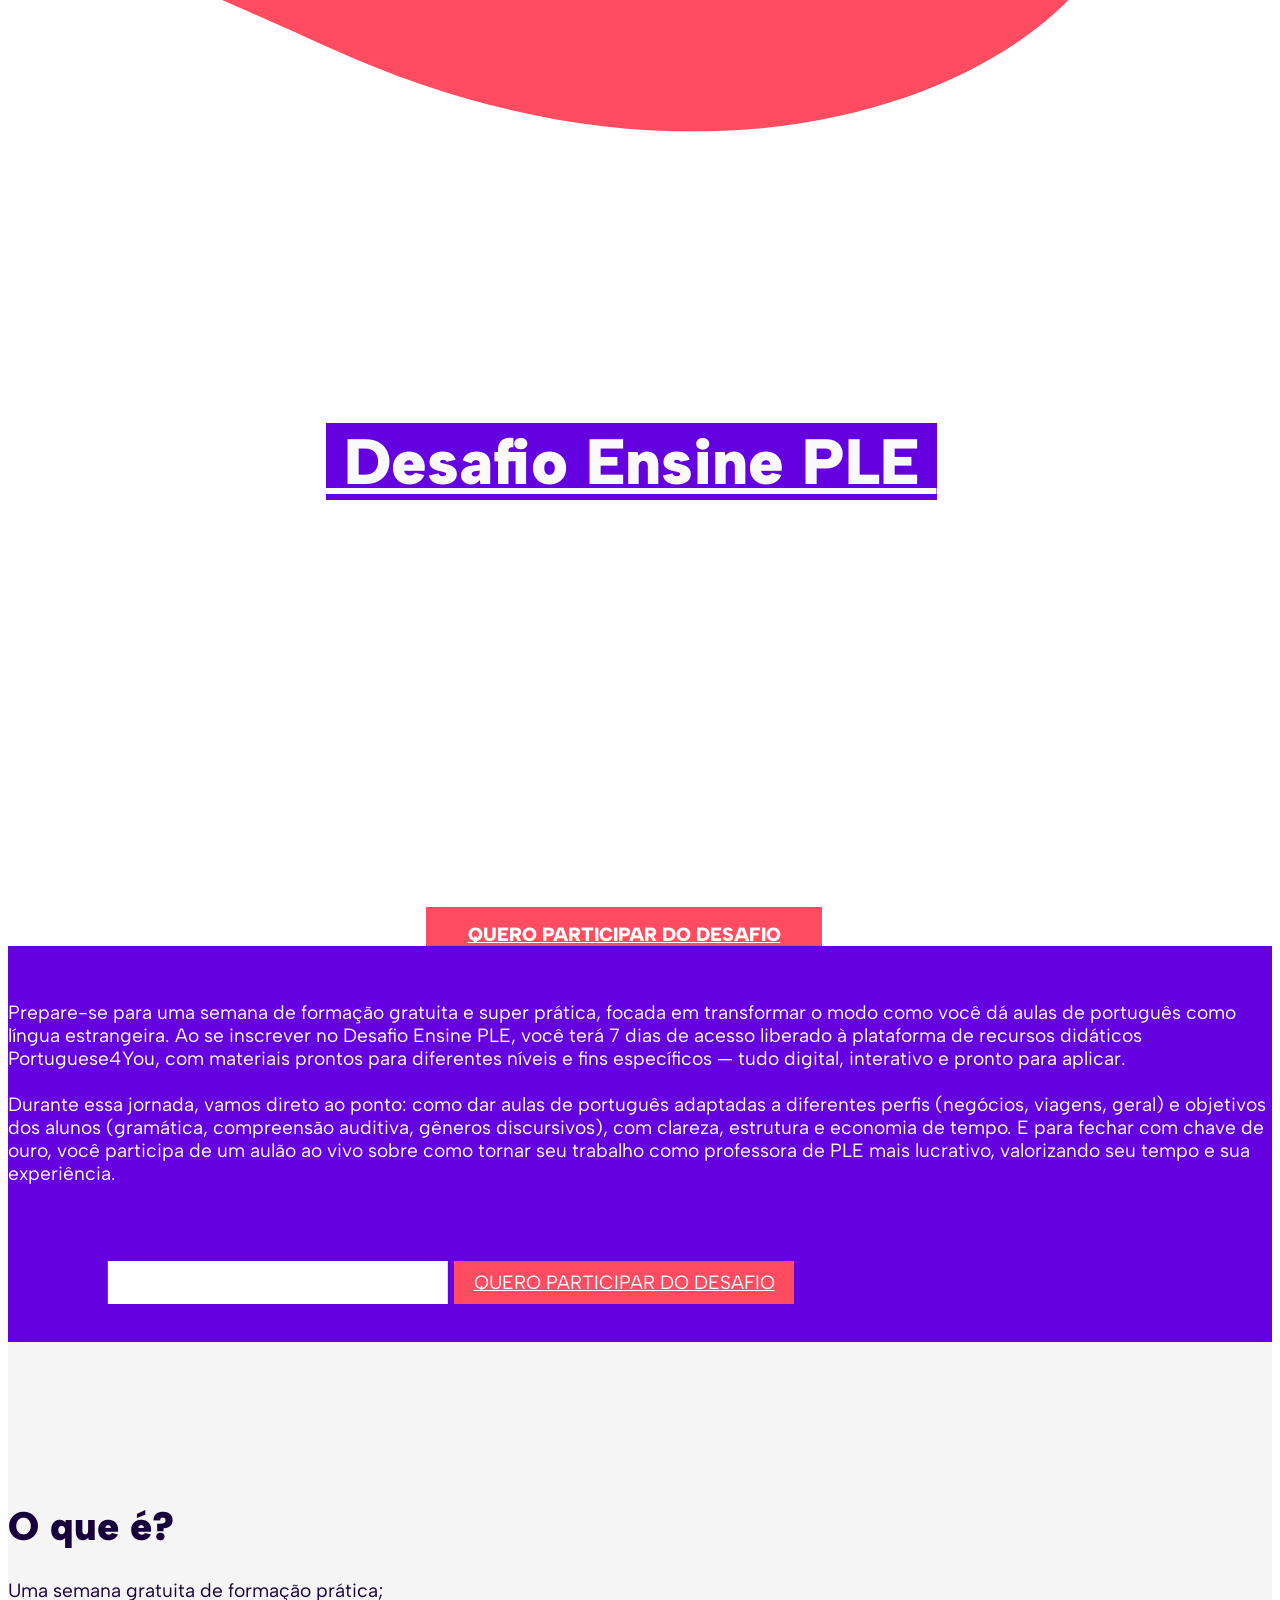
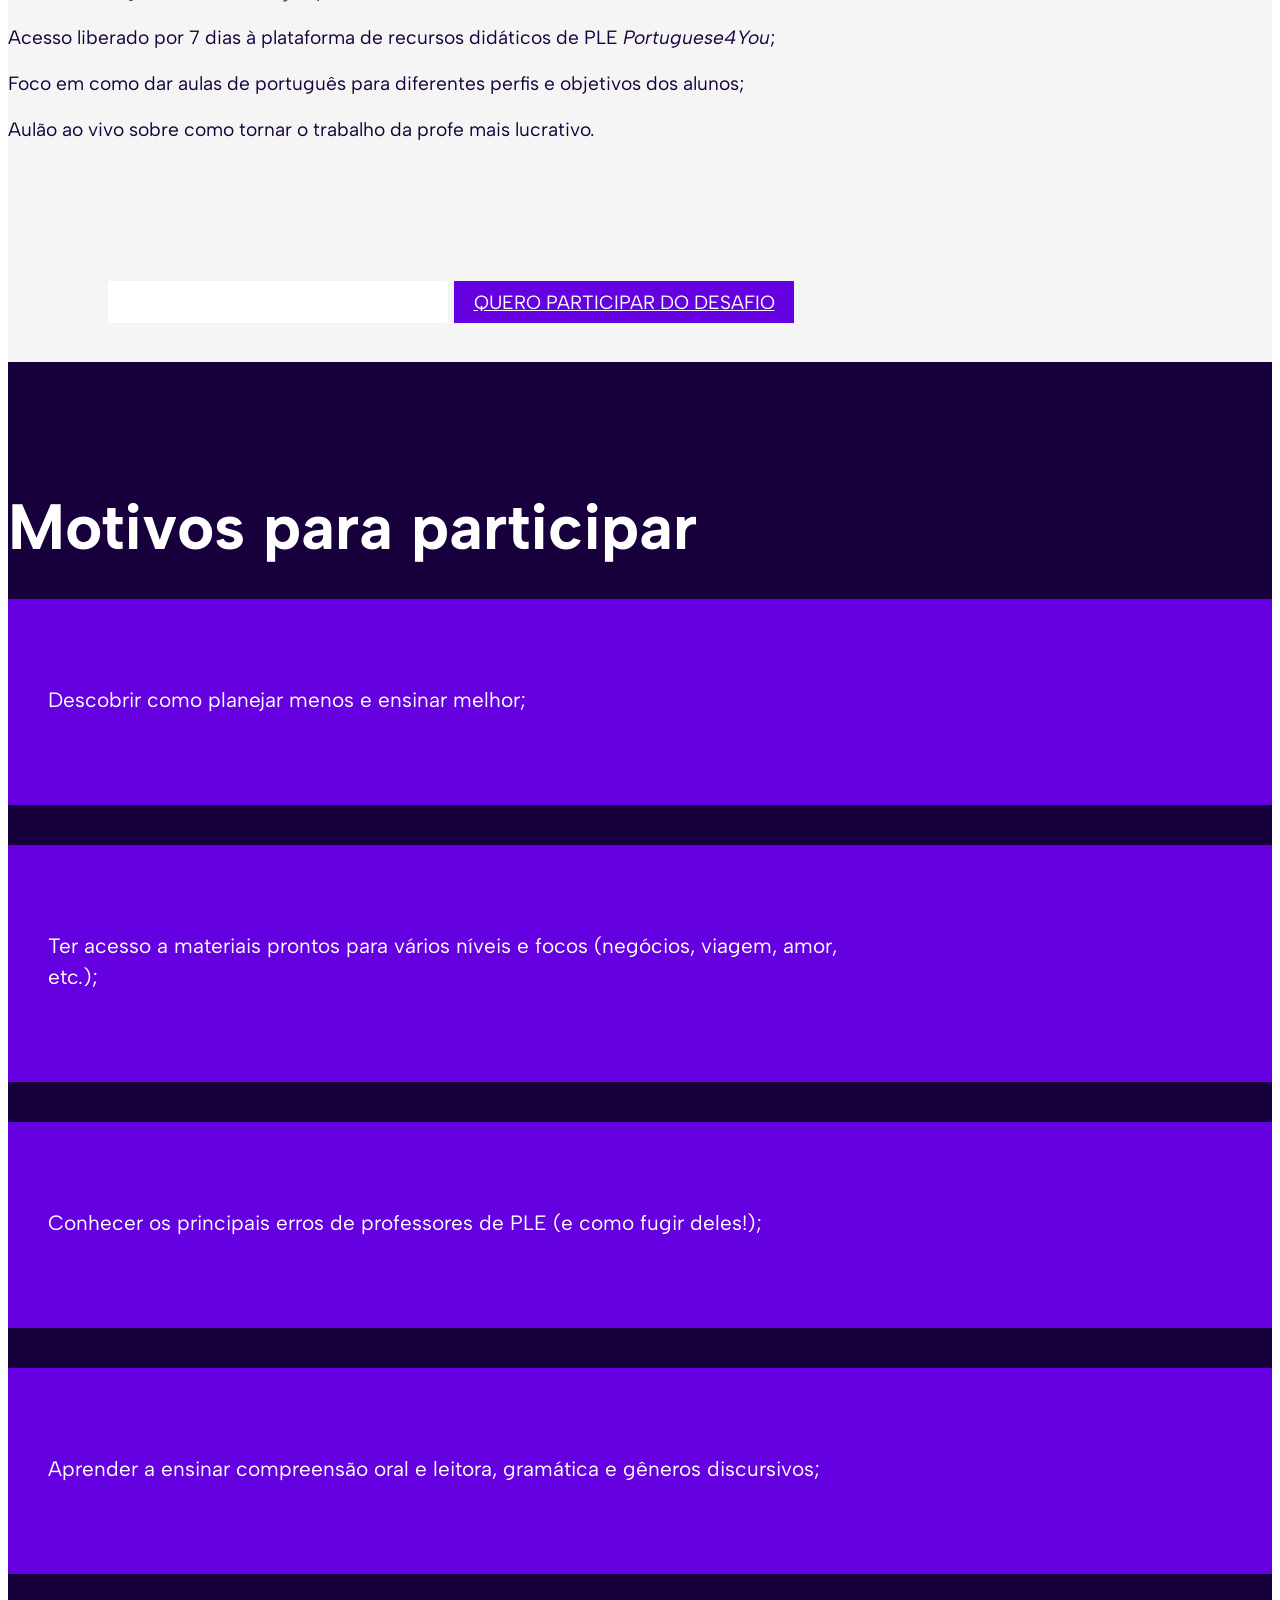
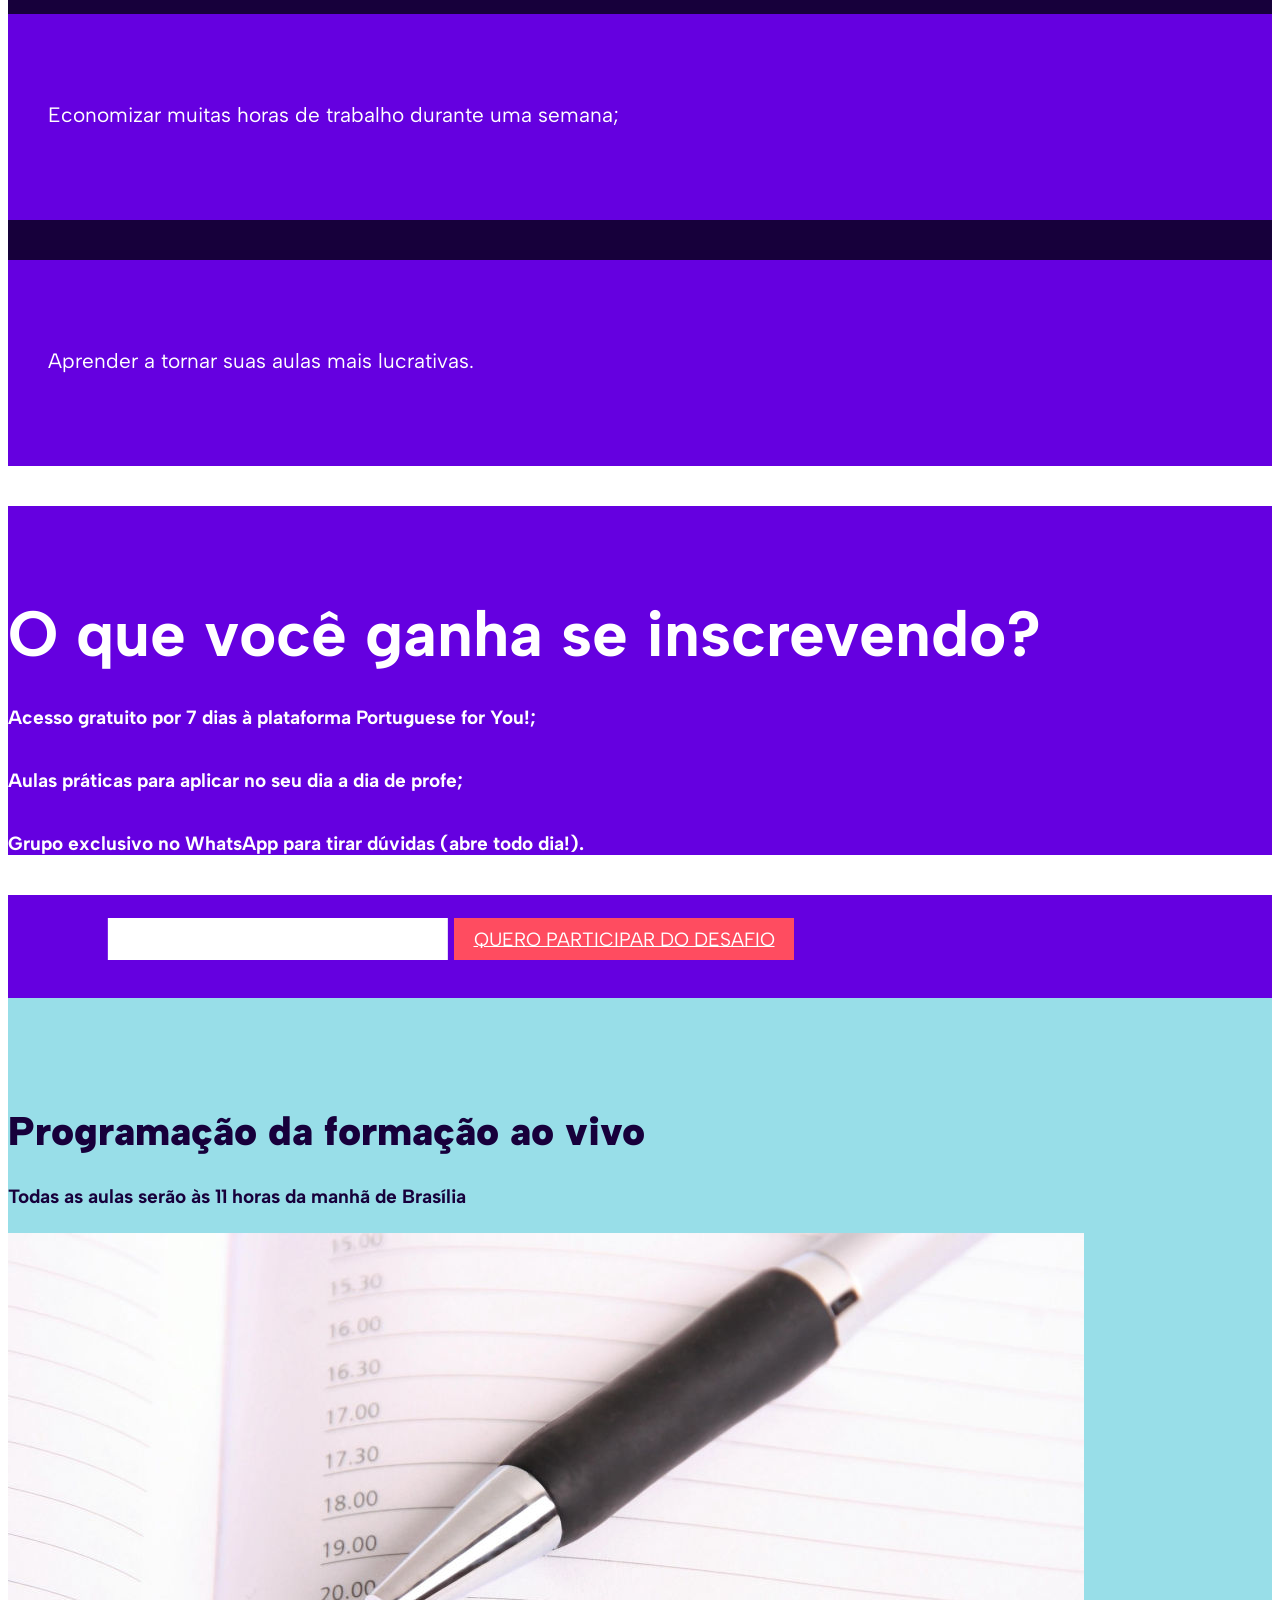
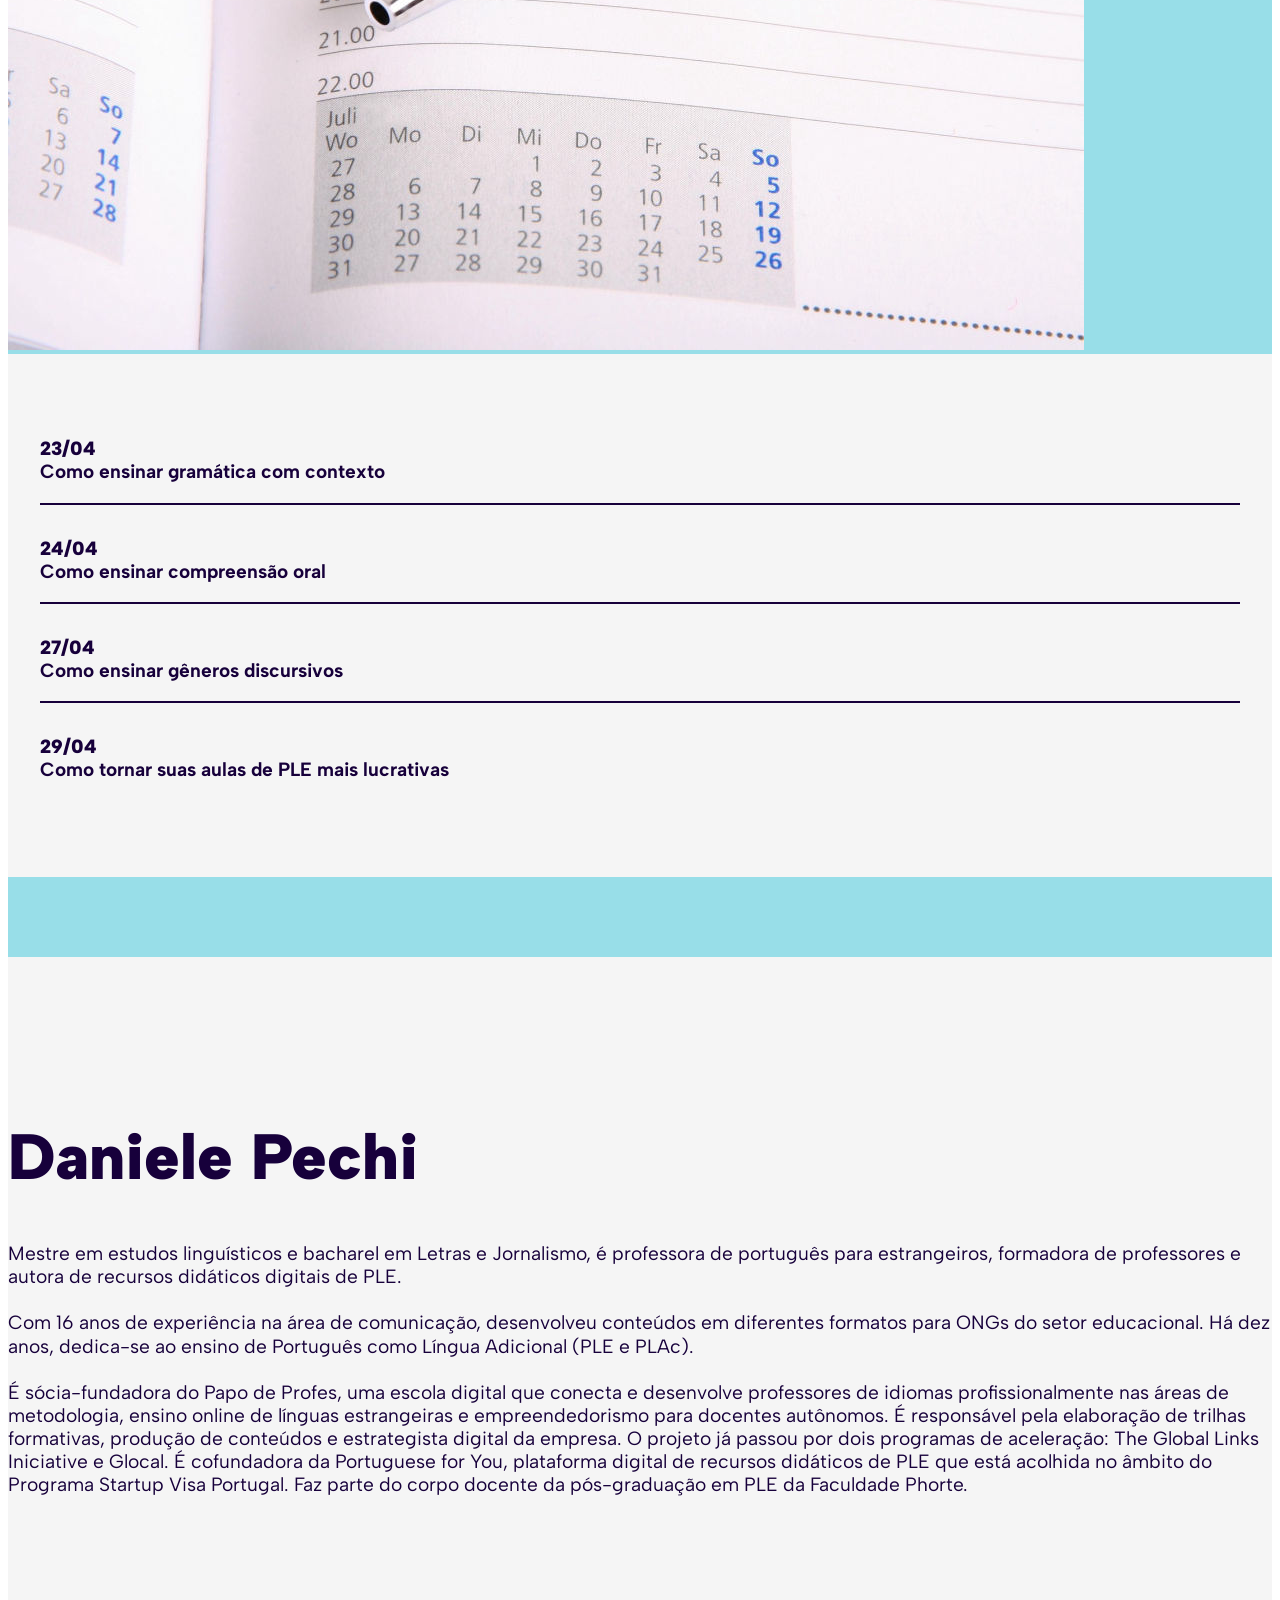
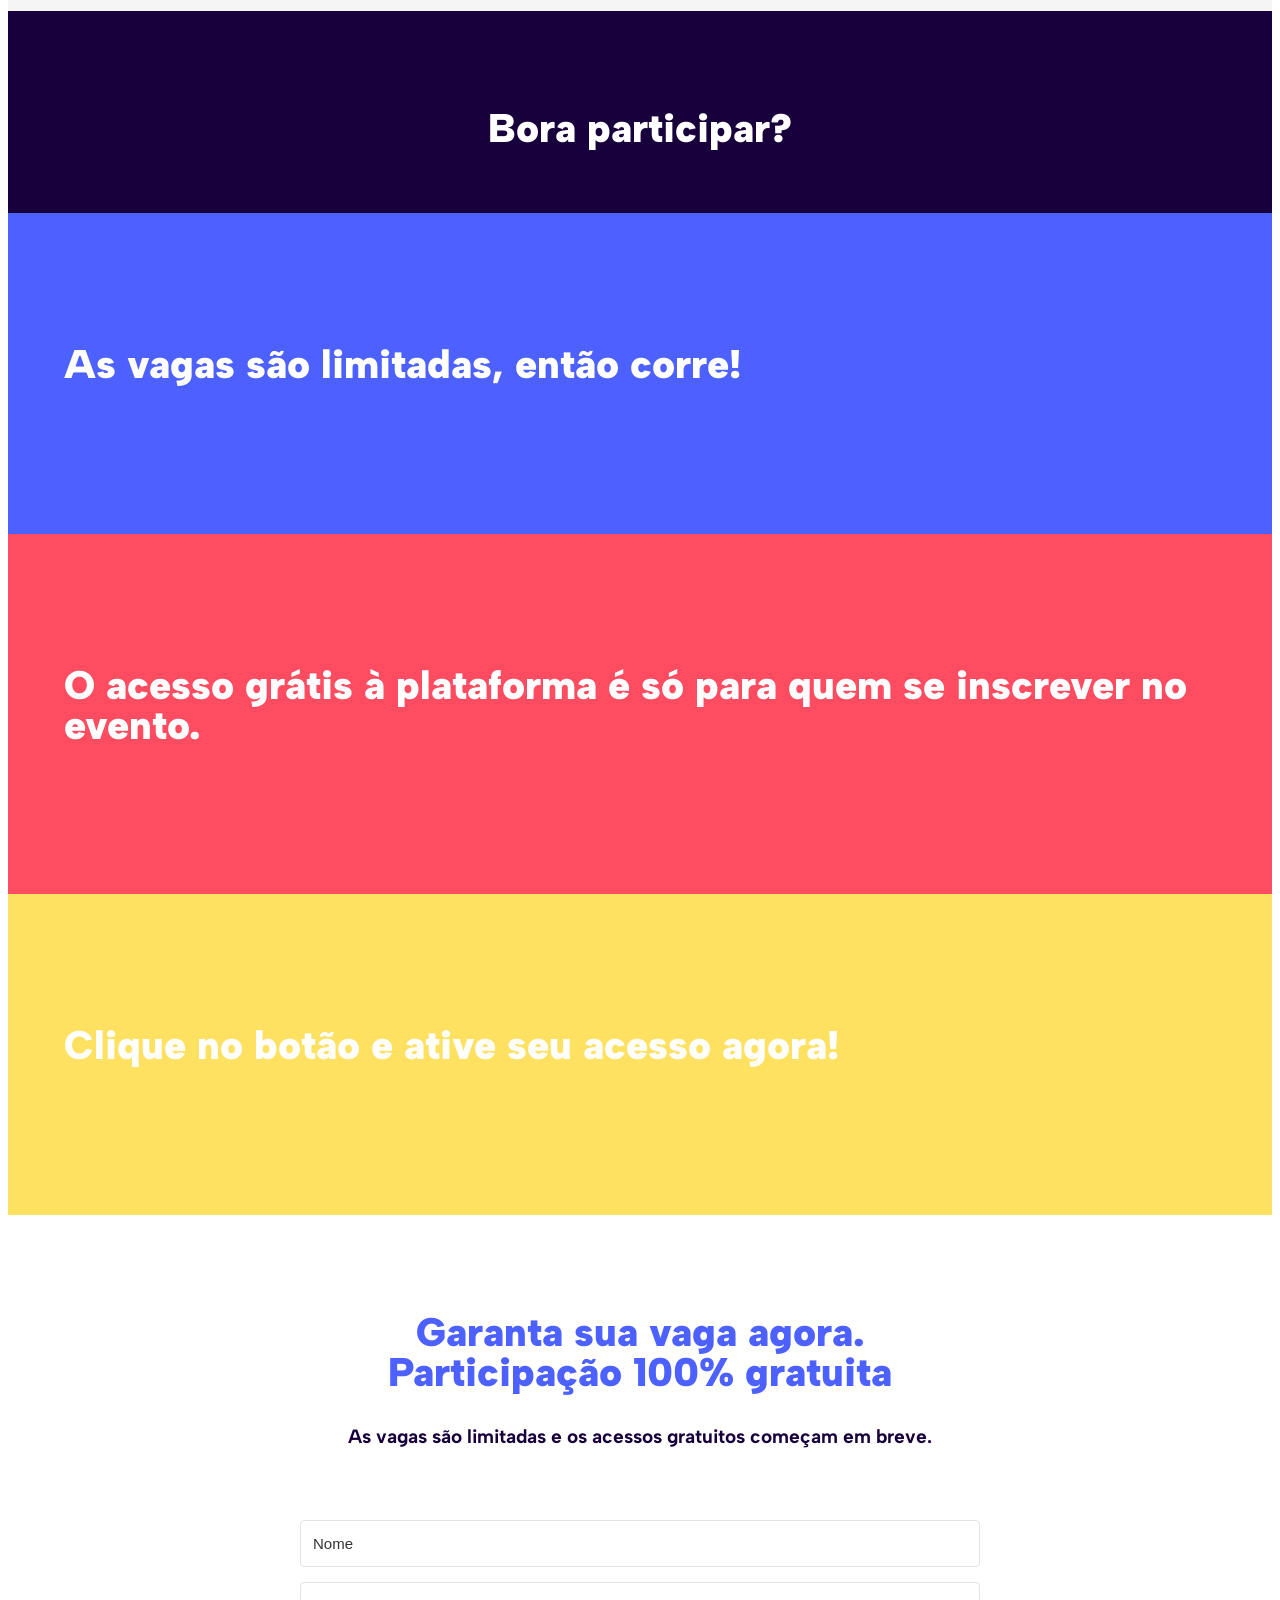
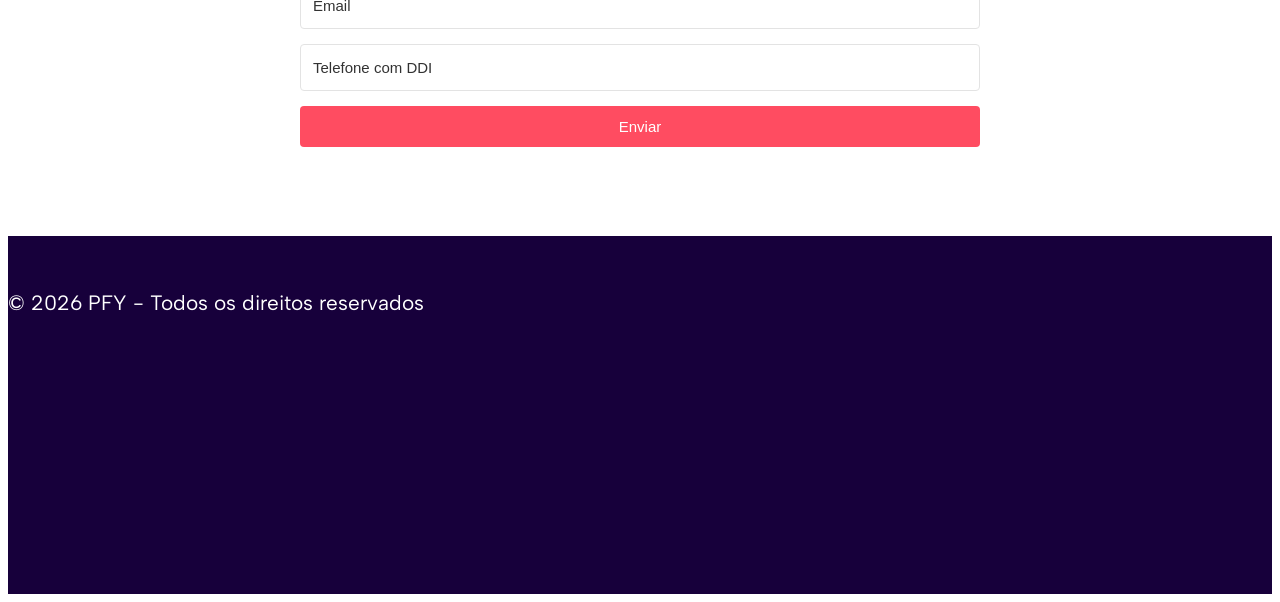
==== desafio.html @ 0ed1b029 "Duplicados" ====
<!DOCTYPE html>
<html  >
<head>
  
  <meta charset="UTF-8">
  <meta http-equiv="X-UA-Compatible" content="IE=edge">
  
  <meta name="twitter:card" content="summary_large_image"/>
  <meta name="twitter:image:src" content="assets/images/desafio-meta.jpeg">
  <meta property="og:image" content="assets/images/desafio-meta.jpeg">
  <meta name="twitter:title" content="PFY - Desafio Ensine PLE">
  <meta name="viewport" content="width=device-width, initial-scale=1, minimum-scale=1">
  <link rel="shortcut icon" href="assets/images/pfy-icon-ffffff-branco.png-128x131.png" type="image/x-icon">
  <meta name="description" content="Prepare-se para uma semana de formação gratuita e super prática, focada em transformar o modo como você dá aulas de português como língua estrangeira.">
  
  
  <title>PFY - Desafio Ensine PLE</title>
  <link rel="stylesheet" href="assets/web/assets/mobirise-icons2/mobirise2.css">
  <link rel="stylesheet" href="assets/bootstrap/css/bootstrap.min.css">
  <link rel="stylesheet" href="assets/dropdown/css/style.css">
  <link rel="stylesheet" href="assets/socicon/css/styles.css">
  <link rel="stylesheet" href="assets/theme/css/style.css">
  <link rel="preload" href="https://fonts.googleapis.com/css?family=Albert+Sans:100,200,300,400,500,600,700,800,900,100i,200i,300i,400i,500i,600i,700i,800i,900i&display=swap" as="style" onload="this.onload=null;this.rel='stylesheet'">
  <noscript><link rel="stylesheet" href="https://fonts.googleapis.com/css?family=Albert+Sans:100,200,300,400,500,600,700,800,900,100i,200i,300i,400i,500i,600i,700i,800i,900i&display=swap"></noscript>
  <link rel="preload" as="style" href="assets/mobirise/css/mbr-additional.css?v=uTHeQR"><link rel="stylesheet" href="assets/mobirise/css/mbr-additional.css?v=uTHeQR" type="text/css">

  
  
  
</head>
<body>

<!-- Analytics -->
<!-- Google Tag Manager -->
<script>(function(w,d,s,l,i){w[l]=w[l]||[];w[l].push({'gtm.start':
new Date().getTime(),event:'gtm.js'});var f=d.getElementsByTagName(s)[0],
j=d.createElement(s),dl=l!='dataLayer'?'&l='+l:'';j.async=true;j.src=
'https://www.googletagmanager.com/gtm.js?id='+i+dl;f.parentNode.insertBefore(j,f);
})(window,document,'script','dataLayer','GTM-5PD292V8');</script>
<!-- End Google Tag Manager -->

<!-- Google Tag Manager (noscript) -->
<noscript><iframe src="https://www.googletagmanager.com/ns.html?id=GTM-5PD292V8"
height="0" width="0" style="display:none;visibility:hidden"></iframe></noscript>
<!-- End Google Tag Manager (noscript) -->


<!-- Meta Pixel Code -->
<script>
!function(f,b,e,v,n,t,s)
{if(f.fbq)return;n=f.fbq=function(){n.callMethod?
n.callMethod.apply(n,arguments):n.queue.push(arguments)};
if(!f._fbq)f._fbq=n;n.push=n;n.loaded=!0;n.version='2.0';
n.queue=[];t=b.createElement(e);t.async=!0;
t.src=v;s=b.getElementsByTagName(e)[0];
s.parentNode.insertBefore(t,s)}(window, document,'script',
'https://connect.facebook.net/en_US/fbevents.js');
fbq('init', '2709499579167743');
fbq('track', 'PageView');
</script>
<noscript><img height="1" width="1" style="display:none"
src="https://www.facebook.com/tr?id=2709499579167743&ev=PageView&noscript=1"
/></noscript>
<!-- End Meta Pixel Code -->
<!-- /Analytics -->


  
  <section data-bs-version="5.1" class="nichem5 menu menu1 cid-vgq3iPDbb3" once="menu" id="menu01-1s">
    
    <nav class="navbar navbar-dropdown collapsed">
        <div class="container-fluid">
            <div class="navbar-brand">
                <span class="navbar-logo">
                    <a href="#">
                        <img src="assets/images/pfy-horizontal-ffffff-branco.png-1-634x138.png" alt="" style="height: 3rem;">
                    </a>
                </span>
                
            </div>
            
            
            

        </div>
    </nav>
</section>

<section data-bs-version="5.1" class="nichem5 header1 cid-vgq3iQsevG mbr-fullscreen" data-bg-video="https://espacoaquarius.com.br/desafiople.mp4" id="header01-1t">

    

    <div class="mbr-fallback-image disabled"></div>
    <div class="mbr-overlay" style="opacity: 0.5; background-color: rgb(23, 0, 59);"></div>

    <svg xmlns="http://www.w3.org/2000/svg" xmlns:xlink="http://www.w3.org/1999/xlink" width="1080" height="253.82014" viewBox="0 0 1080 253.82014">
        <defs>
            <style>
                .fdeb5a33-207d-40f6-bc48-29f0c4647cbd 
            </style>
        </defs>
        <g id="af7dea71-9c11-4d01-a36a-129359a5a3d7" data-name="Layer 2">
            <g class="f1331eda-9bb9-469e-a57d-15137ea43ac8" id="ef9d1827-b12c-450a-85ff-628f7219c5fe" data-name="Layer 1">
                <g id="b117b6df-8698-4da4-b528-9e75cef1499b" data-name="Group 6802">
                    <path id="bf8ed394-4aff-4bf9-89b5-fb26e8fb9263" data-name="Path 1703" class="fdeb5a33-207d-40f6-bc48-29f0c4647cbd" d="M1080,0c-54.422,185.051-382.112,379.242-787.231,148.813C51.24,11.433,0,0,0,0Z"></path>
                </g>
            </g>
        </g>
    </svg>

    <div class="container-fluid">
        <div class="row justify-content-center">
            <div class="col-12 col-lg-12">
               
                <h1 class="mbr-section-title mbr-fonts-style mb-5 display-5"><div><br></div>&nbsp;<em>de 23/04 a 30/04</em></h1>

               
                <h1 class="mbr-section-title mbr-fonts-style mb-5 display-2"><div><br></div><br><div><br></div><div><a href="#" class="text-white" style=""><br></a></div><div><a href="#" class="text-white" style="">&nbsp;Desafio Ensine PLE&nbsp;</a>&nbsp;</div><br><div><a href="#" class="text-white" style=""><br></a></div><div>Semana de formação <br>gratuita e super prática!</div></h1>

                <p class="mbr-text mbr-fonts-style display-5"><span style="font-weight: normal;"><a href="index.html" class="text-white" style=""><br></a></span><br></p>
                <div class="mbr-section-btn mt-3"><a class="btn btn-lg btn-primary display-7" href="index.html#custom-html-s">QUERO PARTICIPAR DO DESAFIO</a></div>
            </div>
        </div>
    </div>
</section>

<section data-bs-version="5.1" class="nichem5 article1 cid-vgq3iQQCbL" id="article01-1u">

    

    
    



    <svg class="svg2" xmlns="http://www.w3.org/2000/svg" xmlns:xlink="http://www.w3.org/1999/xlink" viewBox="0 24 150 28" preserveAspectRatio="none" shape-rendering="auto">
        <defs>
            <path id="gentle-wave" d="M-160 44c30 0 58-18 88-18s 58 18 88 18 58-18 88-18 58 18 88 18 v44h-352z"></path>
        </defs>
        <g>
            <use xlink:href="#gentle-wave" x="48" y="0"></use>
        </g>
    </svg>


    <div class="container">
        <div class="row justify-content-center">
            <div class="col-12 col-md-12 col-lg-6 image-wrapper">
                <img class="w-100" src="assets/images/screenshot-2025-05-30-at-21.08.06.png-1920x1080.png-820x461.png" alt="">
            </div>
            <div class="col-12 col-md-12 col-lg">
                <div class="text-wrapper align-left">
                    
                    <p class="mbr-text mbr-fonts-style align-left display-7">Prepare-se para uma semana de formação gratuita e super prática, focada em transformar o modo como você dá aulas de português como língua estrangeira. Ao se inscrever no Desafio Ensine PLE, você terá 7 dias de acesso liberado à plataforma de recursos didáticos Portuguese4You, com materiais prontos para diferentes níveis e fins específicos — tudo digital, interativo e pronto para aplicar.<br><br>Durante essa jornada, vamos direto ao ponto: como dar aulas de português adaptadas a diferentes perfis (negócios, viagens, geral) e objetivos dos alunos (gramática, compreensão auditiva, gêneros discursivos), com clareza, estrutura e economia de tempo. E para fechar com chave de ouro, você participa de um aulão ao vivo sobre como tornar seu trabalho como professora de PLE mais lucrativo, valorizando seu tempo e sua experiência.<br></p>
                    <div class="link-wrapper align-left">
                        


                        <svg class="svg1" xmlns="http://www.w3.org/2000/svg" xmlns:xlink="http://www.w3.org/1999/xlink" version="1.1" width="300" height="50" viewBox="0 0 300 50" preserveAspectRatio="xMidYMid slice" xml:space="preserve">
                            <defs>
                            </defs>
                            <g transform="matrix(1 0 0 1 200 4.59)">
                                <g style="">
                                    <g transform="matrix(1 0 0 1 -125 0)" id="aac4a38b-7b64-4b27-81f4-7cba1fc44311">
                                        <path style="stroke: rgb(23,0,59); stroke-width: 4; stroke-dasharray: none; stroke-linecap: butt; stroke-dashoffset: 0; stroke-linejoin: miter; stroke-miterlimit: 10; fill: none; fill-rule: nonzero; opacity: 1;" transform=" translate(-75, -4.59)" d="M 100 2 a 8.825 8.825 0 0 0 -6.25 2.583 A 8.822 8.822 0 0 1 87.5 7.17 a 8.822 8.822 0 0 1 -6.25 -2.584 a 8.853 8.853 0 0 0 -12.5 0 a 8.851 8.851 0 0 1 -12.5 0 A 8.825 8.825 0 0 0 50 2" stroke-linecap="round"></path>
                                    </g>
                                    <g transform="matrix(1 0 0 1 75 0)" id="bdacfd93-3ab9-4965-b36c-24275b9d80d7">
                                        <path style="stroke: rgb(23,0,59); stroke-width: 4; stroke-dasharray: none; stroke-linecap: butt; stroke-dashoffset: 0; stroke-linejoin: miter; stroke-miterlimit: 10; fill: none; fill-rule: nonzero; opacity: 1;" transform=" translate(-275, -4.59)" d="M 300 2 a 8.825 8.825 0 0 0 -6.25 2.583 A 8.822 8.822 0 0 1 287.5 7.17 a 8.822 8.822 0 0 1 -6.25 -2.584 a 8.853 8.853 0 0 0 -12.5 0 a 8.851 8.851 0 0 1 -12.5 0 A 8.825 8.825 0 0 0 250 2" stroke-linecap="round"></path>
                                    </g>
                                    <g transform="matrix(1 0 0 1 -175 0)" id="fa02ee22-c807-4234-a62a-6ef55f12a121">
                                        <path style="stroke: rgb(23,0,59); stroke-width: 4; stroke-dasharray: none; stroke-linecap: butt; stroke-dashoffset: 0; stroke-linejoin: miter; stroke-miterlimit: 10; fill: none; fill-rule: nonzero; opacity: 1;" transform=" translate(-25, -4.59)" d="M 50 2 a 8.825 8.825 0 0 0 -6.25 2.583 A 8.822 8.822 0 0 1 37.5 7.17 a 8.822 8.822 0 0 1 -6.25 -2.584 a 8.853 8.853 0 0 0 -12.5 0 a 8.851 8.851 0 0 1 -12.5 0 A 8.825 8.825 0 0 0 0 2" stroke-linecap="round"></path>
                                    </g>
                                    <g transform="matrix(1 0 0 1 -25 0)" id="f5eeec8a-c1c0-4e31-b653-6adc33e4b3e8">
                                        <path style="stroke: rgb(23,0,59); stroke-width: 4; stroke-dasharray: none; stroke-linecap: butt; stroke-dashoffset: 0; stroke-linejoin: miter; stroke-miterlimit: 10; fill: none; fill-rule: nonzero; opacity: 1;" transform=" translate(-175, -4.59)" d="M 200 2 a 8.825 8.825 0 0 0 -6.25 2.583 A 8.822 8.822 0 0 1 187.5 7.17 a 8.822 8.822 0 0 1 -6.25 -2.584 a 8.853 8.853 0 0 0 -12.5 0 a 8.851 8.851 0 0 1 -12.5 0 A 8.825 8.825 0 0 0 150 2" stroke-linecap="round"></path>
                                    </g>
                                    <g transform="matrix(1 0 0 1 125 0)" id="b51bbcd5-3066-47f5-8b80-6fd345774dc4">
                                        <path style="stroke: rgb(23,0,59); stroke-width: 4; stroke-dasharray: none; stroke-linecap: butt; stroke-dashoffset: 0; stroke-linejoin: miter; stroke-miterlimit: 10; fill: none; fill-rule: nonzero; opacity: 1;" transform=" translate(-325, -4.59)" d="M 350 2 a 8.825 8.825 0 0 0 -6.25 2.583 A 8.822 8.822 0 0 1 337.5 7.17 a 8.822 8.822 0 0 1 -6.25 -2.584 a 8.853 8.853 0 0 0 -12.5 0 a 8.851 8.851 0 0 1 -12.5 0 A 8.825 8.825 0 0 0 300 2" stroke-linecap="round"></path>
                                    </g>
                                    <g transform="matrix(1 0 0 1 175 0)" id="a258efd3-c8f0-4dd9-8a96-69ce4b07fe50">
                                        <path style="stroke: rgb(23,0,59); stroke-width: 4; stroke-dasharray: none; stroke-linecap: butt; stroke-dashoffset: 0; stroke-linejoin: miter; stroke-miterlimit: 10; fill: none; fill-rule: nonzero; opacity: 1;" transform=" translate(-375, -4.59)" d="M 400 2 a 8.825 8.825 0 0 0 -6.25 2.583 A 8.822 8.822 0 0 1 387.5 7.17 a 8.822 8.822 0 0 1 -6.25 -2.584 a 8.853 8.853 0 0 0 -12.5 0 a 8.851 8.851 0 0 1 -12.5 0 A 8.825 8.825 0 0 0 350 2" stroke-linecap="round"></path>
                                    </g>
                                    <g transform="matrix(1 0 0 1 -75 0)" id="b55a1ba9-a72e-4a0e-ba97-85e004b73874">
                                        <path style="stroke: rgb(23,0,59); stroke-width: 4; stroke-dasharray: none; stroke-linecap: butt; stroke-dashoffset: 0; stroke-linejoin: miter; stroke-miterlimit: 10; fill: none; fill-rule: nonzero; opacity: 1;" transform=" translate(-125, -4.59)" d="M 150 2 a 8.825 8.825 0 0 0 -6.25 2.583 A 8.822 8.822 0 0 1 137.5 7.17 a 8.822 8.822 0 0 1 -6.25 -2.584 a 8.853 8.853 0 0 0 -12.5 0 a 8.851 8.851 0 0 1 -12.5 0 A 8.825 8.825 0 0 0 100 2" stroke-linecap="round"></path>
                                    </g>
                                    <g transform="matrix(1 0 0 1 25 0)" id="ac2b4d02-8806-4f29-a2a5-1942e82a5fe8">
                                        <path style="stroke: rgb(23,0,59); stroke-width: 4; stroke-dasharray: none; stroke-linecap: butt; stroke-dashoffset: 0; stroke-linejoin: miter; stroke-miterlimit: 10; fill: none; fill-rule: nonzero; opacity: 1;" transform=" translate(-225, -4.59)" d="M 250 2 a 8.825 8.825 0 0 0 -6.25 2.583 A 8.822 8.822 0 0 1 237.5 7.17 a 8.822 8.822 0 0 1 -6.25 -2.584 a 8.853 8.853 0 0 0 -12.5 0 a 8.851 8.851 0 0 1 -12.5 0 A 8.825 8.825 0 0 0 200 2" stroke-linecap="round"></path>
                                    </g>
                                </g>
                            </g>
                        </svg>

                    </div>



                </div>
            </div>
        </div>
    </div>
</section>

<section data-bs-version="5.1" class="article01 glancem5 cid-vgq3iRaJg3" id="article05-1v">
    

    
    

    <div class="container-fluid">
        <div class="row">
            <div class="col-12">
                <div class="content-wrapper">
                    <div class="title-wrapper">
                        
                    </div>
                    <div class="mbr-section-btn"><a class="btn btn-primary display-7" href="index.html#custom-html-s">QUERO PARTICIPAR DO DESAFIO</a></div>
                </div>
            </div>
        </div>
    </div>
</section>

<section data-bs-version="5.1" class="nichem5 article3 cid-vgq3iRoiKb" id="article03-1w">

    

    
    

    <div class="container">
        <div class="row justify-content-center">
            <div class="col-12 col-md-12 col-lg-7 image-wrapper">
                <img class="w-100" src="assets/images/mbr-3.jpeg" alt="">
            </div>
            <div class="col-12 col-md-12 col-lg">
                <div class="text-wrapper align-left">
                    <h1 class="mbr-section-title mbr-fonts-style align-left mb-4 display-5"><strong>O que é?</strong></h1>
                    <p class="mbr-text mbr-fonts-style align-left pb-3 display-7">Uma semana gratuita de formação prática;<br><br>Acesso liberado por 7 dias à plataforma de recursos didáticos de PLE <em>Portuguese4You</em>;<br><br>Foco em como dar aulas de português para diferentes perfis e objetivos dos alunos;<br><br>Aulão ao vivo sobre como tornar o trabalho da profe mais lucrativo.<br></p>
                    <div class="link-wrapper align-left">
                        


                        <svg class="svg1" xmlns="http://www.w3.org/2000/svg" xmlns:xlink="http://www.w3.org/1999/xlink" version="1.1" width="300" height="50" viewBox="0 0 300 50" preserveAspectRatio="xMidYMid slice" xml:space="preserve">
                            <defs>
                            </defs>
                            <g transform="matrix(1 0 0 1 200 4.59)">
                                <g style="">
                                    <g transform="matrix(1 0 0 1 -125 0)" id="aac4a38b-7b64-4b27-81f4-7cba1fc44311">
                                        <path style="stroke: rgb(23,0,59); stroke-width: 4; stroke-dasharray: none; stroke-linecap: butt; stroke-dashoffset: 0; stroke-linejoin: miter; stroke-miterlimit: 10; fill: none; fill-rule: nonzero; opacity: 1;" transform=" translate(-75, -4.59)" d="M 100 2 a 8.825 8.825 0 0 0 -6.25 2.583 A 8.822 8.822 0 0 1 87.5 7.17 a 8.822 8.822 0 0 1 -6.25 -2.584 a 8.853 8.853 0 0 0 -12.5 0 a 8.851 8.851 0 0 1 -12.5 0 A 8.825 8.825 0 0 0 50 2" stroke-linecap="round"></path>
                                    </g>
                                    <g transform="matrix(1 0 0 1 75 0)" id="bdacfd93-3ab9-4965-b36c-24275b9d80d7">
                                        <path style="stroke: rgb(23,0,59); stroke-width: 4; stroke-dasharray: none; stroke-linecap: butt; stroke-dashoffset: 0; stroke-linejoin: miter; stroke-miterlimit: 10; fill: none; fill-rule: nonzero; opacity: 1;" transform=" translate(-275, -4.59)" d="M 300 2 a 8.825 8.825 0 0 0 -6.25 2.583 A 8.822 8.822 0 0 1 287.5 7.17 a 8.822 8.822 0 0 1 -6.25 -2.584 a 8.853 8.853 0 0 0 -12.5 0 a 8.851 8.851 0 0 1 -12.5 0 A 8.825 8.825 0 0 0 250 2" stroke-linecap="round"></path>
                                    </g>
                                    <g transform="matrix(1 0 0 1 -175 0)" id="fa02ee22-c807-4234-a62a-6ef55f12a121">
                                        <path style="stroke: rgb(23,0,59); stroke-width: 4; stroke-dasharray: none; stroke-linecap: butt; stroke-dashoffset: 0; stroke-linejoin: miter; stroke-miterlimit: 10; fill: none; fill-rule: nonzero; opacity: 1;" transform=" translate(-25, -4.59)" d="M 50 2 a 8.825 8.825 0 0 0 -6.25 2.583 A 8.822 8.822 0 0 1 37.5 7.17 a 8.822 8.822 0 0 1 -6.25 -2.584 a 8.853 8.853 0 0 0 -12.5 0 a 8.851 8.851 0 0 1 -12.5 0 A 8.825 8.825 0 0 0 0 2" stroke-linecap="round"></path>
                                    </g>
                                    <g transform="matrix(1 0 0 1 -25 0)" id="f5eeec8a-c1c0-4e31-b653-6adc33e4b3e8">
                                        <path style="stroke: rgb(23,0,59); stroke-width: 4; stroke-dasharray: none; stroke-linecap: butt; stroke-dashoffset: 0; stroke-linejoin: miter; stroke-miterlimit: 10; fill: none; fill-rule: nonzero; opacity: 1;" transform=" translate(-175, -4.59)" d="M 200 2 a 8.825 8.825 0 0 0 -6.25 2.583 A 8.822 8.822 0 0 1 187.5 7.17 a 8.822 8.822 0 0 1 -6.25 -2.584 a 8.853 8.853 0 0 0 -12.5 0 a 8.851 8.851 0 0 1 -12.5 0 A 8.825 8.825 0 0 0 150 2" stroke-linecap="round"></path>
                                    </g>
                                    <g transform="matrix(1 0 0 1 125 0)" id="b51bbcd5-3066-47f5-8b80-6fd345774dc4">
                                        <path style="stroke: rgb(23,0,59); stroke-width: 4; stroke-dasharray: none; stroke-linecap: butt; stroke-dashoffset: 0; stroke-linejoin: miter; stroke-miterlimit: 10; fill: none; fill-rule: nonzero; opacity: 1;" transform=" translate(-325, -4.59)" d="M 350 2 a 8.825 8.825 0 0 0 -6.25 2.583 A 8.822 8.822 0 0 1 337.5 7.17 a 8.822 8.822 0 0 1 -6.25 -2.584 a 8.853 8.853 0 0 0 -12.5 0 a 8.851 8.851 0 0 1 -12.5 0 A 8.825 8.825 0 0 0 300 2" stroke-linecap="round"></path>
                                    </g>
                                    <g transform="matrix(1 0 0 1 175 0)" id="a258efd3-c8f0-4dd9-8a96-69ce4b07fe50">
                                        <path style="stroke: rgb(23,0,59); stroke-width: 4; stroke-dasharray: none; stroke-linecap: butt; stroke-dashoffset: 0; stroke-linejoin: miter; stroke-miterlimit: 10; fill: none; fill-rule: nonzero; opacity: 1;" transform=" translate(-375, -4.59)" d="M 400 2 a 8.825 8.825 0 0 0 -6.25 2.583 A 8.822 8.822 0 0 1 387.5 7.17 a 8.822 8.822 0 0 1 -6.25 -2.584 a 8.853 8.853 0 0 0 -12.5 0 a 8.851 8.851 0 0 1 -12.5 0 A 8.825 8.825 0 0 0 350 2" stroke-linecap="round"></path>
                                    </g>
                                    <g transform="matrix(1 0 0 1 -75 0)" id="b55a1ba9-a72e-4a0e-ba97-85e004b73874">
                                        <path style="stroke: rgb(23,0,59); stroke-width: 4; stroke-dasharray: none; stroke-linecap: butt; stroke-dashoffset: 0; stroke-linejoin: miter; stroke-miterlimit: 10; fill: none; fill-rule: nonzero; opacity: 1;" transform=" translate(-125, -4.59)" d="M 150 2 a 8.825 8.825 0 0 0 -6.25 2.583 A 8.822 8.822 0 0 1 137.5 7.17 a 8.822 8.822 0 0 1 -6.25 -2.584 a 8.853 8.853 0 0 0 -12.5 0 a 8.851 8.851 0 0 1 -12.5 0 A 8.825 8.825 0 0 0 100 2" stroke-linecap="round"></path>
                                    </g>
                                    <g transform="matrix(1 0 0 1 25 0)" id="ac2b4d02-8806-4f29-a2a5-1942e82a5fe8">
                                        <path style="stroke: rgb(23,0,59); stroke-width: 4; stroke-dasharray: none; stroke-linecap: butt; stroke-dashoffset: 0; stroke-linejoin: miter; stroke-miterlimit: 10; fill: none; fill-rule: nonzero; opacity: 1;" transform=" translate(-225, -4.59)" d="M 250 2 a 8.825 8.825 0 0 0 -6.25 2.583 A 8.822 8.822 0 0 1 237.5 7.17 a 8.822 8.822 0 0 1 -6.25 -2.584 a 8.853 8.853 0 0 0 -12.5 0 a 8.851 8.851 0 0 1 -12.5 0 A 8.825 8.825 0 0 0 200 2" stroke-linecap="round"></path>
                                    </g>
                                </g>
                            </g>
                        </svg>

                    </div>



                </div>
            </div>
        </div>
    </div>
</section>

<section data-bs-version="5.1" class="article01 glancem5 cid-vgq3iRFbAa" id="article05-1x">
    

    
    

    <div class="container-fluid">
        <div class="row">
            <div class="col-12">
                <div class="content-wrapper">
                    <div class="title-wrapper">
                        
                    </div>
                    <div class="mbr-section-btn"><a class="btn btn-secondary display-7" href="index.html#custom-html-s">QUERO PARTICIPAR DO DESAFIO</a></div>
                </div>
            </div>
        </div>
    </div>
</section>

<section data-bs-version="5.1" class="features02 neuralm5 cid-vgq3iRVVhD" id="features02-1y">
    

    
    

    <div class="container">
        <div class="row">
            <div class="col-12 col-lg-6 card">
                <div class="title-wrapper">
                    
                    <h2 class="mbr-section-title mbr-fonts-style display-2"><strong>Motivos para participar</strong></h2>
                </div>
            </div>
            <div class="col-12 col-lg-6 card">
                
            </div>
        </div>
        <div class="row items-wrapper">
            <div class="item features-without-image col-12 col-lg-4">
                <div class="item-wrapper">
                    
                    <div class="item-content">
                        
                        
                        <div class="desc-wrapper">
                            <p class="item-desc mbr-fonts-style display-4">Descobrir como planejar menos e ensinar melhor;<br></p>
                        </div>
                        
                    </div>
                </div>
            </div>
            <div class="item features-without-image col-12 col-lg-4">
                <div class="item-wrapper">
                    
                    <div class="item-content">
                        
                        
                        <div class="desc-wrapper">
                            <p class="item-desc mbr-fonts-style display-4">
                                Ter acesso a materiais prontos para vários níveis e focos (negócios, viagem, amor, etc.);
                            </p>
                        </div>
                        
                    </div>
                </div>
            </div>
            <div class="item features-without-image col-12 col-lg-4">
                <div class="item-wrapper">
                    
                    <div class="item-content">
                        
                        
                        <div class="desc-wrapper">
                            <p class="item-desc mbr-fonts-style display-4">
                                Conhecer os principais erros de professores de PLE (e como fugir deles!);
                            </p>
                        </div>
                        
                    </div>
                </div>
            </div><div class="item features-without-image col-12 col-lg-4">
                <div class="item-wrapper">
                    
                    <div class="item-content">
                        
                        
                        <div class="desc-wrapper">
                            <p class="item-desc mbr-fonts-style display-4">
                                Aprender a ensinar compreensão oral e leitora, gramática e gêneros discursivos;
                            </p>
                        </div>
                        
                    </div>
                </div>
            </div><div class="item features-without-image col-12 col-lg-4">
                <div class="item-wrapper">
                    
                    <div class="item-content">
                        
                        
                        <div class="desc-wrapper">
                            <p class="item-desc mbr-fonts-style display-4">
                                Economizar muitas horas de trabalho durante uma semana;
                            </p>
                        </div>
                        
                    </div>
                </div>
            </div><div class="item features-without-image col-12 col-lg-4">
                <div class="item-wrapper">
                    
                    <div class="item-content">
                        
                        
                        <div class="desc-wrapper">
                            <p class="item-desc mbr-fonts-style display-4">
                                Aprender a tornar suas aulas mais lucrativas.
                            </p>
                        </div>
                        
                    </div>
                </div>
            </div>
        </div>
    </div>
</section>

<section data-bs-version="5.1" class="features04 neuralm5 cid-vgq3iSk6A6" id="features04-1z">
    

    
    

    <div class="container">
        <div class="row">
            <div class="col-12 col-lg-6 card">
                <div class="title-wrapper">
                    <h3 class="mbr-tag mbr-fonts-style display-2"><strong>O que você ganha se inscrevendo?</strong></h3>
                    
                </div>
            </div>
        </div>
        <div class="row items-wrapper">
            <div class="item features-without-image col-12 col-lg-3 active">
                <div class="item-wrapper">
                    <div class="item-content">
                        <h4 class="item-title mbr-fonts-style display-7"><strong>Acesso gratuito por 7 dias à plataforma Portuguese for You!;</strong></h4>
                        
                        
                        
                    </div>
                </div>
            </div><div class="item features-without-image col-12 col-lg-3">
                <div class="item-wrapper">
                    <div class="item-content">
                        <h4 class="item-title mbr-fonts-style display-7"><strong>Aulas práticas para aplicar no seu dia a dia de profe;</strong></h4>
                        
                        
                        
                    </div>
                </div>
            </div><div class="item features-without-image col-12 col-lg-3">
                <div class="item-wrapper">
                    <div class="item-content">
                        <h4 class="item-title mbr-fonts-style display-7"><strong>Grupo exclusivo no WhatsApp para tirar dúvidas (abre todo dia!).</strong></h4>
                        
                        
                        
                    </div>
                </div>
            </div>
            
            
            
        </div>
    </div>
</section>

<section data-bs-version="5.1" class="article01 walletm5 cid-vgq3iSETP2" id="article01-20">
    

    
    

    <div class="container-fluid">
        <div class="row">
            <div class="col-12">
                <div class="content-wrapper">
                    
                    <div class="title-wrapper">
                        
                    </div>
                    <div class="mbr-section-btn"><a class="btn btn-primary display-7" href="index.html#custom-html-s">QUERO PARTICIPAR DO DESAFIO</a></div>
                </div>
            </div>
        </div>
    </div>
</section>

<section data-bs-version="5.1" class="nichem5 contact1 cid-vgq3iSXbM0" id="contact01-21">
    

    
    
    <div class="container">
        <div class="row">
            <div class="title md-pb col-md-12 col-lg-6">
                <h2 class="mbr-section-title mbr-fonts-style align-left mb-4 display-5"><strong>Programação da formação ao vivo</strong></h2>
                <h4 class="mbr-section-subtitle align-left mbr-fonts-style mb-4 display-7">Todas as aulas serão às 11 horas da manhã de Brasília</h4>
     <div class="col-12 col-md-12 col-lg- image-wrapper">
                <img class="w-100" src="assets/images/mbr-1-1076x717.jpg" alt="">
            </div>

                
            </div>

            <div class="col-md-12 col-lg-6">
                <div class="items">
                    <div class="card">
                        <h3 class="mbr-item-title mbr-fonts-style align-left mb-4 display-7"><strong>23/04 <br></strong>Como ensinar gramática com contexto</h3>
                       
                    </div>
                    <div class="card">
                        <h3 class="mbr-item-title mbr-fonts-style align-left mb-4 display-7"><strong>24/04</strong><br>Como ensinar compreensão oral</h3>
                        
                    </div>
                    <div class="card">
                        <h3 class="mbr-item-title mbr-fonts-style align-left mb-4 display-7">
                            <strong>27/04</strong><br>Como ensinar gêneros discursivos
                        </h3>
                      </div>
                    <div class="card mb-0 noborder">
                        <h3 class="mbr-item-title mbr-fonts-style align-left mb-4 display-7"><strong>29/04<br></strong>Como tornar suas aulas de PLE mais lucrativas</h3>
                    </div>
                </div>
            </div>
        </div>
    </div>
</section>

<section data-bs-version="5.1" class="nichem5 people3 cid-vgq3iTgSAE" id="people03-22">

    

    
    

    <div class="container">
        <div class="row justify-content-center">
            <div class="col-12 col-md-12 col-lg-6 image-wrapper">
                <img class="w-100" src="assets/images/danipechi-260222-11.jpg-1000x664.jpeg" alt="">
            </div>
            <div class="col-12 col-lg col-md-12">
                <div class="text-wrapper align-left">
                    
                    <h1 class="mbr-section-title mbr-fonts-style mb-4 display-2"><strong>Daniele Pechi</strong></h1>
                    <p class="mbr-text mbr-fonts-style display-7">Mestre em estudos linguísticos e bacharel em Letras e Jornalismo, é professora de português para estrangeiros, formadora de professores e autora de recursos didáticos digitais de PLE.<br><br>Com 16 anos de experiência na área de comunicação, desenvolveu conteúdos em diferentes formatos para ONGs do setor educacional. Há dez anos, dedica-se ao ensino de Português como Língua Adicional (PLE e PLAc).<br><br>É sócia-fundadora do Papo de Profes, uma escola digital que conecta e desenvolve professores de idiomas profissionalmente nas áreas de metodologia, ensino online de línguas estrangeiras e empreendedorismo para docentes autônomos. É responsável pela elaboração de trilhas formativas, produção de conteúdos e estrategista digital da empresa. O projeto já passou por dois programas de aceleração: The Global Links Iniciative e Glocal. É cofundadora da Portuguese for You, plataforma digital de recursos didáticos de PLE que está acolhida no âmbito do Programa Startup Visa Portugal. Faz parte do corpo docente da pós-graduação em PLE da Faculdade Phorte.<br></p>
                    
                </div>
            </div>
        </div>
    </div>
</section>

<section data-bs-version="5.1" class="nichem5 header3 cid-vgq3iTxDP2" id="header03-23">

    

    
    

    <div class="container">
        <div class="row justify-content-center">
            <div class="col-12 col-lg-8">
                <h1 class="mbr-section-title mbr-fonts-style mb-3 display-5"><strong>Bora participar?</strong></h1>
                
                
                
            </div>
        </div>
    </div>
</section>

<section data-bs-version="5.1" class="nichem5 features1 cid-vgq3iTPHBL" id="features01-24">
    

    
    
    <div class="container-fluid">
        <div class="row justify-content-center">

            <div class="card col-md-12 col-lg-4">
                <div class="card-wrap card1">

                    <div class="content-wrap align-left">
                        <h5 class="mbr-section-title card-title mbr-fonts-style align-left mb-3 display-5"><strong>As vagas são limitadas, então corre!</strong></h5>
                        
                        

                        <div class="link-wrapper align-left">
                            


                            <svg class="svg1" xmlns="http://www.w3.org/2000/svg" xmlns:xlink="http://www.w3.org/1999/xlink" version="1.1" width="300" height="50" viewBox="0 0 300 50" preserveAspectRatio="xMidYMid slice" xml:space="preserve">
                                <defs>
                                </defs>
                                <g transform="matrix(1 0 0 1 200 4.59)">
                                    <g style="">
                                        <g transform="matrix(1 0 0 1 -125 0)" id="aac4a38b-7b64-4b27-81f4-7cba1fc44311">
                                            <path style="stroke: rgb(23,0,59); stroke-width: 4; stroke-dasharray: none; stroke-linecap: butt; stroke-dashoffset: 0; stroke-linejoin: miter; stroke-miterlimit: 10; fill: none; fill-rule: nonzero; opacity: 1;" transform=" translate(-75, -4.59)" d="M 100 2 a 8.825 8.825 0 0 0 -6.25 2.583 A 8.822 8.822 0 0 1 87.5 7.17 a 8.822 8.822 0 0 1 -6.25 -2.584 a 8.853 8.853 0 0 0 -12.5 0 a 8.851 8.851 0 0 1 -12.5 0 A 8.825 8.825 0 0 0 50 2" stroke-linecap="round"></path>
                                        </g>
                                        <g transform="matrix(1 0 0 1 75 0)" id="bdacfd93-3ab9-4965-b36c-24275b9d80d7">
                                            <path style="stroke: rgb(23,0,59); stroke-width: 4; stroke-dasharray: none; stroke-linecap: butt; stroke-dashoffset: 0; stroke-linejoin: miter; stroke-miterlimit: 10; fill: none; fill-rule: nonzero; opacity: 1;" transform=" translate(-275, -4.59)" d="M 300 2 a 8.825 8.825 0 0 0 -6.25 2.583 A 8.822 8.822 0 0 1 287.5 7.17 a 8.822 8.822 0 0 1 -6.25 -2.584 a 8.853 8.853 0 0 0 -12.5 0 a 8.851 8.851 0 0 1 -12.5 0 A 8.825 8.825 0 0 0 250 2" stroke-linecap="round"></path>
                                        </g>
                                        <g transform="matrix(1 0 0 1 -175 0)" id="fa02ee22-c807-4234-a62a-6ef55f12a121">
                                            <path style="stroke: rgb(23,0,59); stroke-width: 4; stroke-dasharray: none; stroke-linecap: butt; stroke-dashoffset: 0; stroke-linejoin: miter; stroke-miterlimit: 10; fill: none; fill-rule: nonzero; opacity: 1;" transform=" translate(-25, -4.59)" d="M 50 2 a 8.825 8.825 0 0 0 -6.25 2.583 A 8.822 8.822 0 0 1 37.5 7.17 a 8.822 8.822 0 0 1 -6.25 -2.584 a 8.853 8.853 0 0 0 -12.5 0 a 8.851 8.851 0 0 1 -12.5 0 A 8.825 8.825 0 0 0 0 2" stroke-linecap="round"></path>
                                        </g>
                                        <g transform="matrix(1 0 0 1 -25 0)" id="f5eeec8a-c1c0-4e31-b653-6adc33e4b3e8">
                                            <path style="stroke: rgb(23,0,59); stroke-width: 4; stroke-dasharray: none; stroke-linecap: butt; stroke-dashoffset: 0; stroke-linejoin: miter; stroke-miterlimit: 10; fill: none; fill-rule: nonzero; opacity: 1;" transform=" translate(-175, -4.59)" d="M 200 2 a 8.825 8.825 0 0 0 -6.25 2.583 A 8.822 8.822 0 0 1 187.5 7.17 a 8.822 8.822 0 0 1 -6.25 -2.584 a 8.853 8.853 0 0 0 -12.5 0 a 8.851 8.851 0 0 1 -12.5 0 A 8.825 8.825 0 0 0 150 2" stroke-linecap="round"></path>
                                        </g>
                                        <g transform="matrix(1 0 0 1 125 0)" id="b51bbcd5-3066-47f5-8b80-6fd345774dc4">
                                            <path style="stroke: rgb(23,0,59); stroke-width: 4; stroke-dasharray: none; stroke-linecap: butt; stroke-dashoffset: 0; stroke-linejoin: miter; stroke-miterlimit: 10; fill: none; fill-rule: nonzero; opacity: 1;" transform=" translate(-325, -4.59)" d="M 350 2 a 8.825 8.825 0 0 0 -6.25 2.583 A 8.822 8.822 0 0 1 337.5 7.17 a 8.822 8.822 0 0 1 -6.25 -2.584 a 8.853 8.853 0 0 0 -12.5 0 a 8.851 8.851 0 0 1 -12.5 0 A 8.825 8.825 0 0 0 300 2" stroke-linecap="round"></path>
                                        </g>
                                        <g transform="matrix(1 0 0 1 175 0)" id="a258efd3-c8f0-4dd9-8a96-69ce4b07fe50">
                                            <path style="stroke: rgb(23,0,59); stroke-width: 4; stroke-dasharray: none; stroke-linecap: butt; stroke-dashoffset: 0; stroke-linejoin: miter; stroke-miterlimit: 10; fill: none; fill-rule: nonzero; opacity: 1;" transform=" translate(-375, -4.59)" d="M 400 2 a 8.825 8.825 0 0 0 -6.25 2.583 A 8.822 8.822 0 0 1 387.5 7.17 a 8.822 8.822 0 0 1 -6.25 -2.584 a 8.853 8.853 0 0 0 -12.5 0 a 8.851 8.851 0 0 1 -12.5 0 A 8.825 8.825 0 0 0 350 2" stroke-linecap="round"></path>
                                        </g>
                                        <g transform="matrix(1 0 0 1 -75 0)" id="b55a1ba9-a72e-4a0e-ba97-85e004b73874">
                                            <path style="stroke: rgb(23,0,59); stroke-width: 4; stroke-dasharray: none; stroke-linecap: butt; stroke-dashoffset: 0; stroke-linejoin: miter; stroke-miterlimit: 10; fill: none; fill-rule: nonzero; opacity: 1;" transform=" translate(-125, -4.59)" d="M 150 2 a 8.825 8.825 0 0 0 -6.25 2.583 A 8.822 8.822 0 0 1 137.5 7.17 a 8.822 8.822 0 0 1 -6.25 -2.584 a 8.853 8.853 0 0 0 -12.5 0 a 8.851 8.851 0 0 1 -12.5 0 A 8.825 8.825 0 0 0 100 2" stroke-linecap="round"></path>
                                        </g>
                                        <g transform="matrix(1 0 0 1 25 0)" id="ac2b4d02-8806-4f29-a2a5-1942e82a5fe8">
                                            <path style="stroke: rgb(23,0,59); stroke-width: 4; stroke-dasharray: none; stroke-linecap: butt; stroke-dashoffset: 0; stroke-linejoin: miter; stroke-miterlimit: 10; fill: none; fill-rule: nonzero; opacity: 1;" transform=" translate(-225, -4.59)" d="M 250 2 a 8.825 8.825 0 0 0 -6.25 2.583 A 8.822 8.822 0 0 1 237.5 7.17 a 8.822 8.822 0 0 1 -6.25 -2.584 a 8.853 8.853 0 0 0 -12.5 0 a 8.851 8.851 0 0 1 -12.5 0 A 8.825 8.825 0 0 0 200 2" stroke-linecap="round"></path>
                                        </g>
                                    </g>
                                </g>
                            </svg>

                        </div>
                    </div>
                </div>
            </div>

            <div class="card col-md-12 col-lg-4">
                <div class="card-wrap card2">

                    <div class="content-wrap align-left">
                        <h5 class="mbr-section-title card-title mbr-fonts-style align-left mb-3 display-5"><strong>O acesso grátis à plataforma é só para quem se inscrever no evento.</strong></h5>
                        
                        

                        <div class="link-wrapper align-left">
                            


                            <svg class="svg1" xmlns="http://www.w3.org/2000/svg" xmlns:xlink="http://www.w3.org/1999/xlink" version="1.1" width="300" height="50" viewBox="0 0 300 50" preserveAspectRatio="xMidYMid slice" xml:space="preserve">
                                <defs>
                                </defs>
                                <g transform="matrix(1 0 0 1 200 4.59)">
                                    <g style="">
                                        <g transform="matrix(1 0 0 1 -125 0)" id="aac4a38b-7b64-4b27-81f4-7cba1fc44311">
                                            <path style="stroke: rgb(23,0,59); stroke-width: 4; stroke-dasharray: none; stroke-linecap: butt; stroke-dashoffset: 0; stroke-linejoin: miter; stroke-miterlimit: 10; fill: none; fill-rule: nonzero; opacity: 1;" transform=" translate(-75, -4.59)" d="M 100 2 a 8.825 8.825 0 0 0 -6.25 2.583 A 8.822 8.822 0 0 1 87.5 7.17 a 8.822 8.822 0 0 1 -6.25 -2.584 a 8.853 8.853 0 0 0 -12.5 0 a 8.851 8.851 0 0 1 -12.5 0 A 8.825 8.825 0 0 0 50 2" stroke-linecap="round"></path>
                                        </g>
                                        <g transform="matrix(1 0 0 1 75 0)" id="bdacfd93-3ab9-4965-b36c-24275b9d80d7">
                                            <path style="stroke: rgb(23,0,59); stroke-width: 4; stroke-dasharray: none; stroke-linecap: butt; stroke-dashoffset: 0; stroke-linejoin: miter; stroke-miterlimit: 10; fill: none; fill-rule: nonzero; opacity: 1;" transform=" translate(-275, -4.59)" d="M 300 2 a 8.825 8.825 0 0 0 -6.25 2.583 A 8.822 8.822 0 0 1 287.5 7.17 a 8.822 8.822 0 0 1 -6.25 -2.584 a 8.853 8.853 0 0 0 -12.5 0 a 8.851 8.851 0 0 1 -12.5 0 A 8.825 8.825 0 0 0 250 2" stroke-linecap="round"></path>
                                        </g>
                                        <g transform="matrix(1 0 0 1 -175 0)" id="fa02ee22-c807-4234-a62a-6ef55f12a121">
                                            <path style="stroke: rgb(23,0,59); stroke-width: 4; stroke-dasharray: none; stroke-linecap: butt; stroke-dashoffset: 0; stroke-linejoin: miter; stroke-miterlimit: 10; fill: none; fill-rule: nonzero; opacity: 1;" transform=" translate(-25, -4.59)" d="M 50 2 a 8.825 8.825 0 0 0 -6.25 2.583 A 8.822 8.822 0 0 1 37.5 7.17 a 8.822 8.822 0 0 1 -6.25 -2.584 a 8.853 8.853 0 0 0 -12.5 0 a 8.851 8.851 0 0 1 -12.5 0 A 8.825 8.825 0 0 0 0 2" stroke-linecap="round"></path>
                                        </g>
                                        <g transform="matrix(1 0 0 1 -25 0)" id="f5eeec8a-c1c0-4e31-b653-6adc33e4b3e8">
                                            <path style="stroke: rgb(23,0,59); stroke-width: 4; stroke-dasharray: none; stroke-linecap: butt; stroke-dashoffset: 0; stroke-linejoin: miter; stroke-miterlimit: 10; fill: none; fill-rule: nonzero; opacity: 1;" transform=" translate(-175, -4.59)" d="M 200 2 a 8.825 8.825 0 0 0 -6.25 2.583 A 8.822 8.822 0 0 1 187.5 7.17 a 8.822 8.822 0 0 1 -6.25 -2.584 a 8.853 8.853 0 0 0 -12.5 0 a 8.851 8.851 0 0 1 -12.5 0 A 8.825 8.825 0 0 0 150 2" stroke-linecap="round"></path>
                                        </g>
                                        <g transform="matrix(1 0 0 1 125 0)" id="b51bbcd5-3066-47f5-8b80-6fd345774dc4">
                                            <path style="stroke: rgb(23,0,59); stroke-width: 4; stroke-dasharray: none; stroke-linecap: butt; stroke-dashoffset: 0; stroke-linejoin: miter; stroke-miterlimit: 10; fill: none; fill-rule: nonzero; opacity: 1;" transform=" translate(-325, -4.59)" d="M 350 2 a 8.825 8.825 0 0 0 -6.25 2.583 A 8.822 8.822 0 0 1 337.5 7.17 a 8.822 8.822 0 0 1 -6.25 -2.584 a 8.853 8.853 0 0 0 -12.5 0 a 8.851 8.851 0 0 1 -12.5 0 A 8.825 8.825 0 0 0 300 2" stroke-linecap="round"></path>
                                        </g>
                                        <g transform="matrix(1 0 0 1 175 0)" id="a258efd3-c8f0-4dd9-8a96-69ce4b07fe50">
                                            <path style="stroke: rgb(23,0,59); stroke-width: 4; stroke-dasharray: none; stroke-linecap: butt; stroke-dashoffset: 0; stroke-linejoin: miter; stroke-miterlimit: 10; fill: none; fill-rule: nonzero; opacity: 1;" transform=" translate(-375, -4.59)" d="M 400 2 a 8.825 8.825 0 0 0 -6.25 2.583 A 8.822 8.822 0 0 1 387.5 7.17 a 8.822 8.822 0 0 1 -6.25 -2.584 a 8.853 8.853 0 0 0 -12.5 0 a 8.851 8.851 0 0 1 -12.5 0 A 8.825 8.825 0 0 0 350 2" stroke-linecap="round"></path>
                                        </g>
                                        <g transform="matrix(1 0 0 1 -75 0)" id="b55a1ba9-a72e-4a0e-ba97-85e004b73874">
                                            <path style="stroke: rgb(23,0,59); stroke-width: 4; stroke-dasharray: none; stroke-linecap: butt; stroke-dashoffset: 0; stroke-linejoin: miter; stroke-miterlimit: 10; fill: none; fill-rule: nonzero; opacity: 1;" transform=" translate(-125, -4.59)" d="M 150 2 a 8.825 8.825 0 0 0 -6.25 2.583 A 8.822 8.822 0 0 1 137.5 7.17 a 8.822 8.822 0 0 1 -6.25 -2.584 a 8.853 8.853 0 0 0 -12.5 0 a 8.851 8.851 0 0 1 -12.5 0 A 8.825 8.825 0 0 0 100 2" stroke-linecap="round"></path>
                                        </g>
                                        <g transform="matrix(1 0 0 1 25 0)" id="ac2b4d02-8806-4f29-a2a5-1942e82a5fe8">
                                            <path style="stroke: rgb(23,0,59); stroke-width: 4; stroke-dasharray: none; stroke-linecap: butt; stroke-dashoffset: 0; stroke-linejoin: miter; stroke-miterlimit: 10; fill: none; fill-rule: nonzero; opacity: 1;" transform=" translate(-225, -4.59)" d="M 250 2 a 8.825 8.825 0 0 0 -6.25 2.583 A 8.822 8.822 0 0 1 237.5 7.17 a 8.822 8.822 0 0 1 -6.25 -2.584 a 8.853 8.853 0 0 0 -12.5 0 a 8.851 8.851 0 0 1 -12.5 0 A 8.825 8.825 0 0 0 200 2" stroke-linecap="round"></path>
                                        </g>
                                    </g>
                                </g>
                            </svg>

                        </div>
                    </div>
                </div>
            </div>

            <div class="card col-md-12 col-lg-4">
                <div class="card-wrap card3">

                    <div class="content-wrap align-left">
                        <h5 class="mbr-section-title card-title mbr-fonts-style align-left mb-3 display-5"><strong>Clique no botão e ative seu acesso agora!</strong></h5>
                        
                        

                        <div class="link-wrapper align-left">
                            


                            <svg class="svg1" xmlns="http://www.w3.org/2000/svg" xmlns:xlink="http://www.w3.org/1999/xlink" version="1.1" width="300" height="50" viewBox="0 0 300 50" preserveAspectRatio="xMidYMid slice" xml:space="preserve">
                                <defs>
                                </defs>
                                <g transform="matrix(1 0 0 1 200 4.59)">
                                    <g style="">
                                        <g transform="matrix(1 0 0 1 -125 0)" id="aac4a38b-7b64-4b27-81f4-7cba1fc44311">
                                            <path style="stroke: rgb(23,0,59); stroke-width: 4; stroke-dasharray: none; stroke-linecap: butt; stroke-dashoffset: 0; stroke-linejoin: miter; stroke-miterlimit: 10; fill: none; fill-rule: nonzero; opacity: 1;" transform=" translate(-75, -4.59)" d="M 100 2 a 8.825 8.825 0 0 0 -6.25 2.583 A 8.822 8.822 0 0 1 87.5 7.17 a 8.822 8.822 0 0 1 -6.25 -2.584 a 8.853 8.853 0 0 0 -12.5 0 a 8.851 8.851 0 0 1 -12.5 0 A 8.825 8.825 0 0 0 50 2" stroke-linecap="round"></path>
                                        </g>
                                        <g transform="matrix(1 0 0 1 75 0)" id="bdacfd93-3ab9-4965-b36c-24275b9d80d7">
                                            <path style="stroke: rgb(23,0,59); stroke-width: 4; stroke-dasharray: none; stroke-linecap: butt; stroke-dashoffset: 0; stroke-linejoin: miter; stroke-miterlimit: 10; fill: none; fill-rule: nonzero; opacity: 1;" transform=" translate(-275, -4.59)" d="M 300 2 a 8.825 8.825 0 0 0 -6.25 2.583 A 8.822 8.822 0 0 1 287.5 7.17 a 8.822 8.822 0 0 1 -6.25 -2.584 a 8.853 8.853 0 0 0 -12.5 0 a 8.851 8.851 0 0 1 -12.5 0 A 8.825 8.825 0 0 0 250 2" stroke-linecap="round"></path>
                                        </g>
                                        <g transform="matrix(1 0 0 1 -175 0)" id="fa02ee22-c807-4234-a62a-6ef55f12a121">
                                            <path style="stroke: rgb(23,0,59); stroke-width: 4; stroke-dasharray: none; stroke-linecap: butt; stroke-dashoffset: 0; stroke-linejoin: miter; stroke-miterlimit: 10; fill: none; fill-rule: nonzero; opacity: 1;" transform=" translate(-25, -4.59)" d="M 50 2 a 8.825 8.825 0 0 0 -6.25 2.583 A 8.822 8.822 0 0 1 37.5 7.17 a 8.822 8.822 0 0 1 -6.25 -2.584 a 8.853 8.853 0 0 0 -12.5 0 a 8.851 8.851 0 0 1 -12.5 0 A 8.825 8.825 0 0 0 0 2" stroke-linecap="round"></path>
                                        </g>
                                        <g transform="matrix(1 0 0 1 -25 0)" id="f5eeec8a-c1c0-4e31-b653-6adc33e4b3e8">
                                            <path style="stroke: rgb(23,0,59); stroke-width: 4; stroke-dasharray: none; stroke-linecap: butt; stroke-dashoffset: 0; stroke-linejoin: miter; stroke-miterlimit: 10; fill: none; fill-rule: nonzero; opacity: 1;" transform=" translate(-175, -4.59)" d="M 200 2 a 8.825 8.825 0 0 0 -6.25 2.583 A 8.822 8.822 0 0 1 187.5 7.17 a 8.822 8.822 0 0 1 -6.25 -2.584 a 8.853 8.853 0 0 0 -12.5 0 a 8.851 8.851 0 0 1 -12.5 0 A 8.825 8.825 0 0 0 150 2" stroke-linecap="round"></path>
                                        </g>
                                        <g transform="matrix(1 0 0 1 125 0)" id="b51bbcd5-3066-47f5-8b80-6fd345774dc4">
                                            <path style="stroke: rgb(23,0,59); stroke-width: 4; stroke-dasharray: none; stroke-linecap: butt; stroke-dashoffset: 0; stroke-linejoin: miter; stroke-miterlimit: 10; fill: none; fill-rule: nonzero; opacity: 1;" transform=" translate(-325, -4.59)" d="M 350 2 a 8.825 8.825 0 0 0 -6.25 2.583 A 8.822 8.822 0 0 1 337.5 7.17 a 8.822 8.822 0 0 1 -6.25 -2.584 a 8.853 8.853 0 0 0 -12.5 0 a 8.851 8.851 0 0 1 -12.5 0 A 8.825 8.825 0 0 0 300 2" stroke-linecap="round"></path>
                                        </g>
                                        <g transform="matrix(1 0 0 1 175 0)" id="a258efd3-c8f0-4dd9-8a96-69ce4b07fe50">
                                            <path style="stroke: rgb(23,0,59); stroke-width: 4; stroke-dasharray: none; stroke-linecap: butt; stroke-dashoffset: 0; stroke-linejoin: miter; stroke-miterlimit: 10; fill: none; fill-rule: nonzero; opacity: 1;" transform=" translate(-375, -4.59)" d="M 400 2 a 8.825 8.825 0 0 0 -6.25 2.583 A 8.822 8.822 0 0 1 387.5 7.17 a 8.822 8.822 0 0 1 -6.25 -2.584 a 8.853 8.853 0 0 0 -12.5 0 a 8.851 8.851 0 0 1 -12.5 0 A 8.825 8.825 0 0 0 350 2" stroke-linecap="round"></path>
                                        </g>
                                        <g transform="matrix(1 0 0 1 -75 0)" id="b55a1ba9-a72e-4a0e-ba97-85e004b73874">
                                            <path style="stroke: rgb(23,0,59); stroke-width: 4; stroke-dasharray: none; stroke-linecap: butt; stroke-dashoffset: 0; stroke-linejoin: miter; stroke-miterlimit: 10; fill: none; fill-rule: nonzero; opacity: 1;" transform=" translate(-125, -4.59)" d="M 150 2 a 8.825 8.825 0 0 0 -6.25 2.583 A 8.822 8.822 0 0 1 137.5 7.17 a 8.822 8.822 0 0 1 -6.25 -2.584 a 8.853 8.853 0 0 0 -12.5 0 a 8.851 8.851 0 0 1 -12.5 0 A 8.825 8.825 0 0 0 100 2" stroke-linecap="round"></path>
                                        </g>
                                        <g transform="matrix(1 0 0 1 25 0)" id="ac2b4d02-8806-4f29-a2a5-1942e82a5fe8">
                                            <path style="stroke: rgb(23,0,59); stroke-width: 4; stroke-dasharray: none; stroke-linecap: butt; stroke-dashoffset: 0; stroke-linejoin: miter; stroke-miterlimit: 10; fill: none; fill-rule: nonzero; opacity: 1;" transform=" translate(-225, -4.59)" d="M 250 2 a 8.825 8.825 0 0 0 -6.25 2.583 A 8.822 8.822 0 0 1 237.5 7.17 a 8.822 8.822 0 0 1 -6.25 -2.584 a 8.853 8.853 0 0 0 -12.5 0 a 8.851 8.851 0 0 1 -12.5 0 A 8.825 8.825 0 0 0 200 2" stroke-linecap="round"></path>
                                        </g>
                                    </g>
                                </g>
                            </svg>

                        </div>
                    </div>
                </div>
            </div>


        </div>
    </div>
</section>

<section data-bs-version="5.1" class="nichem5 header3 cid-vgq3iUhsFb" id="header03-25">

    

    
    

    <div class="container">
        <div class="row justify-content-center">
            <div class="col-12 col-lg-8">
                <h1 class="mbr-section-title mbr-fonts-style mb-3 display-5"><strong>Garanta sua vaga agora. </strong><br><strong>Participação 100% gratuita</strong></h1>
                <h2 class="mbr-section-subtitle mbr-fonts-style mb-3 display-7">As vagas são limitadas e os acessos gratuitos começam em breve.</h2>
                
                
            </div>
        </div>
    </div>
</section>

<div id="custom-html-27"><div id="kitform">
<script src="https://f.convertkit.com/ckjs/ck.5.js"></script>
      <form action="https://app.kit.com/forms/9192538/subscriptions" class="seva-form formkit-form" method="post" data-sv-form="9192538" data-uid="a774bc1563" data-format="inline" data-version="5" data-options="{&quot;settings&quot;:{&quot;after_subscribe&quot;:{&quot;action&quot;:&quot;redirect&quot;,&quot;success_message&quot;:&quot;Success! Now check your email to confirm your subscription.&quot;,&quot;redirect_url&quot;:&quot;https://desafiople.portuguese4you.com/obrigado.html&quot;},&quot;analytics&quot;:{&quot;google&quot;:null,&quot;fathom&quot;:null,&quot;facebook&quot;:null,&quot;segment&quot;:null,&quot;pinterest&quot;:null,&quot;sparkloop&quot;:null,&quot;googletagmanager&quot;:null},&quot;modal&quot;:{&quot;trigger&quot;:&quot;timer&quot;,&quot;scroll_percentage&quot;:null,&quot;timer&quot;:5,&quot;devices&quot;:&quot;all&quot;,&quot;show_once_every&quot;:15},&quot;powered_by&quot;:{&quot;show&quot;:false,&quot;url&quot;:&quot;https://kit.com/features/forms?utm_campaign=poweredby&amp;utm_content=form&amp;utm_medium=referral&amp;utm_source=dynamic&quot;},&quot;recaptcha&quot;:{&quot;enabled&quot;:false},&quot;return_visitor&quot;:{&quot;action&quot;:&quot;show&quot;,&quot;custom_content&quot;:&quot;&quot;},&quot;slide_in&quot;:{&quot;display_in&quot;:&quot;bottom_right&quot;,&quot;trigger&quot;:&quot;timer&quot;,&quot;scroll_percentage&quot;:null,&quot;timer&quot;:5,&quot;devices&quot;:&quot;all&quot;,&quot;show_once_every&quot;:15},&quot;sticky_bar&quot;:{&quot;display_in&quot;:&quot;top&quot;,&quot;trigger&quot;:&quot;timer&quot;,&quot;scroll_percentage&quot;:null,&quot;timer&quot;:5,&quot;devices&quot;:&quot;all&quot;,&quot;show_once_every&quot;:15}},&quot;version&quot;:&quot;5&quot;}" min-width="400 500 600 700 800"><div data-style="clean"><ul class="formkit-alert formkit-alert-error" data-element="errors" data-group="alert"></ul><div data-element="fields" data-stacked="true" class="seva-fields formkit-fields"><div class="formkit-field"><input class="formkit-input" aria-label="Nome" name="fields[first_name]" placeholder="Nome" type="text" style="color: rgb(0, 0, 0); border-color: rgb(227, 227, 227); border-radius: 4px; font-weight: 400;"></div><div class="formkit-field"><input class="formkit-input" name="email_address" aria-label="Email" placeholder="Email" required="" type="email" style="color: rgb(0, 0, 0); border-color: rgb(227, 227, 227); border-radius: 4px; font-weight: 400;"></div><div class="formkit-field"><input class="formkit-input" aria-label="Telefone com DDI" name="fields[telefone]" required="" placeholder="Telefone com DDI" type="text" style="color: rgb(0, 0, 0); border-color: rgb(227, 227, 227); border-radius: 4px; font-weight: 400;"></div><button data-element="submit" class="formkit-submit formkit-submit" style="color: rgb(255, 255, 255); background-color: rgb(255, 76, 97); border-radius: 4px; font-weight: 400;"><div class="formkit-spinner"><div></div><div></div><div></div></div><span class="">Enviar</span></button></div></div><style>.formkit-form[data-uid="a774bc1563"] *{box-sizing:border-box;}.formkit-form[data-uid="a774bc1563"]{-webkit-font-smoothing:antialiased;-moz-osx-font-smoothing:grayscale;}.formkit-form[data-uid="a774bc1563"] legend{border:none;font-size:inherit;margin-bottom:10px;padding:0;position:relative;display:table;}.formkit-form[data-uid="a774bc1563"] fieldset{border:0;padding:0.01em 0 0 0;margin:0;min-width:0;}.formkit-form[data-uid="a774bc1563"] body:not(:-moz-handler-blocked) fieldset{display:table-cell;}.formkit-form[data-uid="a774bc1563"] h1,.formkit-form[data-uid="a774bc1563"] h2,.formkit-form[data-uid="a774bc1563"] h3,.formkit-form[data-uid="a774bc1563"] h4,.formkit-form[data-uid="a774bc1563"] h5,.formkit-form[data-uid="a774bc1563"] h6{color:inherit;font-size:inherit;font-weight:inherit;}.formkit-form[data-uid="a774bc1563"] h2{font-size:1.5em;margin:1em 0;}.formkit-form[data-uid="a774bc1563"] h3{font-size:1.17em;margin:1em 0;}.formkit-form[data-uid="a774bc1563"] p{color:inherit;font-size:inherit;font-weight:inherit;}.formkit-form[data-uid="a774bc1563"] ol:not([template-default]),.formkit-form[data-uid="a774bc1563"] ul:not([template-default]),.formkit-form[data-uid="a774bc1563"] blockquote:not([template-default]){text-align:left;}.formkit-form[data-uid="a774bc1563"] p:not([template-default]),.formkit-form[data-uid="a774bc1563"] hr:not([template-default]),.formkit-form[data-uid="a774bc1563"] blockquote:not([template-default]),.formkit-form[data-uid="a774bc1563"] ol:not([template-default]),.formkit-form[data-uid="a774bc1563"] ul:not([template-default]){color:inherit;font-style:initial;}.formkit-form[data-uid="a774bc1563"] .ordered-list,.formkit-form[data-uid="a774bc1563"] .unordered-list{list-style-position:outside !important;padding-left:1em;}.formkit-form[data-uid="a774bc1563"] .list-item{padding-left:0;}.formkit-form[data-uid="a774bc1563"][data-format="modal"]{display:none;}.formkit-form[data-uid="a774bc1563"][data-format="slide in"]{display:none;}.formkit-form[data-uid="a774bc1563"][data-format="sticky bar"]{display:none;}.formkit-sticky-bar .formkit-form[data-uid="a774bc1563"][data-format="sticky bar"]{display:block;}.formkit-form[data-uid="a774bc1563"] .formkit-input,.formkit-form[data-uid="a774bc1563"] .formkit-select,.formkit-form[data-uid="a774bc1563"] .formkit-checkboxes{width:100%;}.formkit-form[data-uid="a774bc1563"] .formkit-button,.formkit-form[data-uid="a774bc1563"] .formkit-submit{border:0;border-radius:5px;color:#ffffff;cursor:pointer;display:inline-block;text-align:center;font-size:15px;font-weight:500;cursor:pointer;margin-bottom:15px;overflow:hidden;padding:0;position:relative;vertical-align:middle;}.formkit-form[data-uid="a774bc1563"] .formkit-button:hover,.formkit-form[data-uid="a774bc1563"] .formkit-submit:hover,.formkit-form[data-uid="a774bc1563"] .formkit-button:focus,.formkit-form[data-uid="a774bc1563"] .formkit-submit:focus{outline:none;}.formkit-form[data-uid="a774bc1563"] .formkit-button:hover > span,.formkit-form[data-uid="a774bc1563"] .formkit-submit:hover > span,.formkit-form[data-uid="a774bc1563"] .formkit-button:focus > span,.formkit-form[data-uid="a774bc1563"] .formkit-submit:focus > span{background-color:rgba(0,0,0,0.1);}.formkit-form[data-uid="a774bc1563"] .formkit-button > span,.formkit-form[data-uid="a774bc1563"] .formkit-submit > span{display:block;-webkit-transition:all 300ms ease-in-out;transition:all 300ms ease-in-out;padding:12px 24px;}.formkit-form[data-uid="a774bc1563"] .formkit-input{background:#ffffff;font-size:15px;padding:12px;border:1px solid #e3e3e3;-webkit-flex:1 0 auto;-ms-flex:1 0 auto;flex:1 0 auto;line-height:1.4;margin:0;-webkit-transition:border-color ease-out 300ms;transition:border-color ease-out 300ms;}.formkit-form[data-uid="a774bc1563"] .formkit-input:focus{outline:none;border-color:#1677be;-webkit-transition:border-color ease 300ms;transition:border-color ease 300ms;}.formkit-form[data-uid="a774bc1563"] .formkit-input::-webkit-input-placeholder{color:inherit;opacity:0.8;}.formkit-form[data-uid="a774bc1563"] .formkit-input::-moz-placeholder{color:inherit;opacity:0.8;}.formkit-form[data-uid="a774bc1563"] .formkit-input:-ms-input-placeholder{color:inherit;opacity:0.8;}.formkit-form[data-uid="a774bc1563"] .formkit-input::placeholder{color:inherit;opacity:0.8;}.formkit-form[data-uid="a774bc1563"] [data-group="dropdown"]{position:relative;display:inline-block;width:100%;}.formkit-form[data-uid="a774bc1563"] [data-group="dropdown"]::before{content:"";top:calc(50% - 2.5px);right:10px;position:absolute;pointer-events:none;border-color:#4f4f4f transparent transparent transparent;border-style:solid;border-width:6px 6px 0 6px;height:0;width:0;z-index:999;}.formkit-form[data-uid="a774bc1563"] [data-group="dropdown"] select{height:auto;width:100%;cursor:pointer;color:#333333;line-height:1.4;margin-bottom:0;padding:0 6px;-webkit-appearance:none;-moz-appearance:none;appearance:none;font-size:15px;padding:12px;padding-right:25px;border:1px solid #e3e3e3;background:#ffffff;}.formkit-form[data-uid="a774bc1563"] [data-group="dropdown"] select:focus{outline:none;}.formkit-form[data-uid="a774bc1563"] [data-group="checkboxes"]{text-align:left;margin:0;}.formkit-form[data-uid="a774bc1563"] [data-group="checkboxes"] [data-group="checkbox"]{margin-bottom:10px;}.formkit-form[data-uid="a774bc1563"] [data-group="checkboxes"] [data-group="checkbox"] *{cursor:pointer;}.formkit-form[data-uid="a774bc1563"] [data-group="checkboxes"] [data-group="checkbox"]:last-of-type{margin-bottom:0;}.formkit-form[data-uid="a774bc1563"] [data-group="checkboxes"] [data-group="checkbox"] input[type="checkbox"]{display:none;}.formkit-form[data-uid="a774bc1563"] [data-group="checkboxes"] [data-group="checkbox"] input[type="checkbox"] + label::after{content:none;}.formkit-form[data-uid="a774bc1563"] [data-group="checkboxes"] [data-group="checkbox"] input[type="checkbox"]:checked + label::after{border-color:#ffffff;content:"";}.formkit-form[data-uid="a774bc1563"] [data-group="checkboxes"] [data-group="checkbox"] input[type="checkbox"]:checked + label::before{background:#10bf7a;border-color:#10bf7a;}.formkit-form[data-uid="a774bc1563"] [data-group="checkboxes"] [data-group="checkbox"] label{position:relative;display:inline-block;padding-left:28px;}.formkit-form[data-uid="a774bc1563"] [data-group="checkboxes"] [data-group="checkbox"] label::before,.formkit-form[data-uid="a774bc1563"] [data-group="checkboxes"] [data-group="checkbox"] label::after{position:absolute;content:"";display:inline-block;}.formkit-form[data-uid="a774bc1563"] [data-group="checkboxes"] [data-group="checkbox"] label::before{height:16px;width:16px;border:1px solid #e3e3e3;background:#ffffff;left:0px;top:3px;}.formkit-form[data-uid="a774bc1563"] [data-group="checkboxes"] [data-group="checkbox"] label::after{height:4px;width:8px;border-left:2px solid #4d4d4d;border-bottom:2px solid #4d4d4d;-webkit-transform:rotate(-45deg);-ms-transform:rotate(-45deg);transform:rotate(-45deg);left:4px;top:8px;}.formkit-form[data-uid="a774bc1563"] .formkit-alert{background:#f9fafb;border:1px solid #e3e3e3;border-radius:5px;-webkit-flex:1 0 auto;-ms-flex:1 0 auto;flex:1 0 auto;list-style:none;margin:25px auto;padding:12px;text-align:center;width:100%;}.formkit-form[data-uid="a774bc1563"] .formkit-alert:empty{display:none;}.formkit-form[data-uid="a774bc1563"] .formkit-alert-success{background:#d3fbeb;border-color:#10bf7a;color:#0c905c;}.formkit-form[data-uid="a774bc1563"] .formkit-alert-error{background:#fde8e2;border-color:#f2643b;color:#ea4110;}.formkit-form[data-uid="a774bc1563"] .formkit-spinner{display:-webkit-box;display:-webkit-flex;display:-ms-flexbox;display:flex;height:0px;width:0px;margin:0 auto;position:absolute;top:0;left:0;right:0;width:0px;overflow:hidden;text-align:center;-webkit-transition:all 300ms ease-in-out;transition:all 300ms ease-in-out;}.formkit-form[data-uid="a774bc1563"] .formkit-spinner > div{margin:auto;width:12px;height:12px;background-color:#fff;opacity:0.3;border-radius:100%;display:inline-block;-webkit-animation:formkit-bouncedelay-formkit-form-data-uid-a774bc1563- 1.4s infinite ease-in-out both;animation:formkit-bouncedelay-formkit-form-data-uid-a774bc1563- 1.4s infinite ease-in-out both;}.formkit-form[data-uid="a774bc1563"] .formkit-spinner > div:nth-child(1){-webkit-animation-delay:-0.32s;animation-delay:-0.32s;}.formkit-form[data-uid="a774bc1563"] .formkit-spinner > div:nth-child(2){-webkit-animation-delay:-0.16s;animation-delay:-0.16s;}.formkit-form[data-uid="a774bc1563"] .formkit-submit[data-active] .formkit-spinner{opacity:1;height:100%;width:50px;}.formkit-form[data-uid="a774bc1563"] .formkit-submit[data-active] .formkit-spinner ~ span{opacity:0;}.formkit-form[data-uid="a774bc1563"] .formkit-powered-by[data-active="false"]{opacity:0.35;}.formkit-form[data-uid="a774bc1563"] .formkit-powered-by-convertkit-container{display:-webkit-box;display:-webkit-flex;display:-ms-flexbox;display:flex;width:100%;margin:10px 0;position:relative;}.formkit-form[data-uid="a774bc1563"] .formkit-powered-by-convertkit-container[data-active="false"]{opacity:0.35;}.formkit-form[data-uid="a774bc1563"] .formkit-powered-by-convertkit{-webkit-align-items:center;-webkit-box-align:center;-ms-flex-align:center;align-items:center;background-color:#ffffff;border-radius:9px;color:#3d3d3d;cursor:pointer;display:block;height:36px;margin:0 auto;opacity:0.95;padding:0;-webkit-text-decoration:none;text-decoration:none;text-indent:100%;-webkit-transition:ease-in-out all 200ms;transition:ease-in-out all 200ms;white-space:nowrap;overflow:hidden;-webkit-user-select:none;-moz-user-select:none;-ms-user-select:none;user-select:none;width:157px;background-repeat:no-repeat;background-position:center;background-image:url("data:image/svg+xml;charset=utf8,%3Csvg width='133' height='36' viewBox='0 0 133 36' fill='none' xmlns='http://www.w3.org/2000/svg'%3E%3Cpath d='M0.861 25.5C0.735 25.5 0.651 25.416 0.651 25.29V10.548C0.651 10.422 0.735 10.338 0.861 10.338H6.279C9.072 10.338 10.668 11.451 10.668 13.824C10.668 15.819 9.219 16.932 8.001 17.226C7.707 17.268 7.707 17.625 8.022 17.688C9.912 18.108 11.088 19.116 11.088 21.321C11.088 23.715 9.429 25.5 6.426 25.5H0.861ZM5.397 23.085C6.825 23.085 7.518 22.224 7.518 21.006C7.518 19.683 6.825 18.948 5.397 18.948H4.2V23.085H5.397ZM5.313 16.617C6.51 16.617 7.245 15.945 7.245 14.601C7.245 13.383 6.51 12.753 5.25 12.753H4.2V16.617H5.313ZM17.9758 23.883C17.9758 23.568 17.6608 23.505 17.5348 23.799C17.0308 24.954 16.1698 25.731 14.5528 25.731C12.8728 25.731 12.0958 24.471 12.0958 22.707V14.937C12.0958 14.811 12.1798 14.727 12.3058 14.727H15.2248C15.3508 14.727 15.4348 14.811 15.4348 14.937V21.657C15.4348 22.581 15.7708 23.022 16.4638 23.022C17.1778 23.022 17.6188 22.581 17.6188 21.657V14.937C17.6188 14.811 17.7028 14.727 17.8288 14.727H20.7478C20.8738 14.727 20.9578 14.811 20.9578 14.937V25.29C20.9578 25.416 20.8738 25.5 20.7478 25.5H18.1858C18.0598 25.5 17.9758 25.416 17.9758 25.29V23.883ZM25.6141 25.29C25.6141 25.416 25.5301 25.5 25.4041 25.5H22.4851C22.3591 25.5 22.2751 25.416 22.2751 25.29V14.937C22.2751 14.811 22.3591 14.727 22.4851 14.727H25.4041C25.5301 14.727 25.6141 14.811 25.6141 14.937V25.29ZM23.9131 13.74C22.8001 13.74 22.0441 12.942 22.0441 11.934C22.0441 10.926 22.8001 10.107 23.9131 10.107C25.0051 10.107 25.7611 10.926 25.7611 11.934C25.7611 12.942 25.0051 13.74 23.9131 13.74ZM26.7883 10.548C26.7883 10.422 26.8723 10.338 26.9983 10.338H29.9173C30.0433 10.338 30.1273 10.422 30.1273 10.548V22.056C30.1273 22.749 30.2533 23.085 30.8203 23.085C31.0093 23.085 31.1983 23.043 31.3663 23.001C31.5133 22.959 31.6183 22.959 31.6183 23.127V25.059C31.6183 25.164 31.5763 25.269 31.4923 25.311C30.9673 25.521 30.2953 25.71 29.5813 25.71C27.7123 25.71 26.7883 24.639 26.7883 22.476V10.548ZM32.4237 14.727C32.8227 14.727 32.9277 14.538 32.9697 14.055L33.1167 12.039C33.1167 11.913 33.2217 11.829 33.3477 11.829H35.8887C36.0147 11.829 36.0987 11.913 36.0987 12.039V14.517C36.0987 14.643 36.1827 14.727 36.3087 14.727H38.2827C38.4087 14.727 38.4927 14.811 38.4927 14.937V16.659C38.4927 16.785 38.4087 16.869 38.2827 16.869H36.0777V22.056C36.0777 22.875 36.5397 23.085 37.0647 23.085C37.4847 23.085 37.9467 22.938 38.3247 22.707C38.4717 22.623 38.5767 22.665 38.5767 22.833V24.828C38.5767 24.933 38.5347 25.017 38.4507 25.08C37.8417 25.458 36.9807 25.71 36.0357 25.71C34.2927 25.71 32.7387 24.912 32.7387 22.476V16.869H31.8567C31.7307 16.869 31.6467 16.785 31.6467 16.659V14.937C31.6467 14.811 31.7307 14.727 31.8567 14.727H32.4237ZM51.3808 14.727C51.5068 14.727 51.5908 14.79 51.6118 14.916L52.3888 19.851L52.5778 21.174C52.6198 21.468 52.9558 21.468 52.9768 21.174C53.0398 20.712 53.0818 20.271 53.1658 19.83L53.8798 14.916C53.9008 14.79 53.9848 14.727 54.1108 14.727H56.6728C56.8198 14.727 56.8828 14.811 56.8618 14.958L54.6778 25.311C54.6568 25.437 54.5728 25.5 54.4468 25.5H51.3178C51.1918 25.5 51.1078 25.437 51.0868 25.311L50.1208 20.082L49.8898 18.633C49.8688 18.444 49.6588 18.444 49.6378 18.633L49.4068 20.103L48.5458 25.311C48.5248 25.437 48.4408 25.5 48.3148 25.5H45.2068C45.0808 25.5 44.9968 25.437 44.9758 25.311L42.8128 14.958C42.7918 14.811 42.8548 14.727 43.0018 14.727H45.9628C46.0888 14.727 46.1728 14.79 46.1938 14.916L46.9288 19.83C47.0128 20.271 47.0758 20.754 47.1388 21.195C47.2018 21.51 47.4748 21.531 47.5378 21.195L47.7478 19.872L48.6088 14.916C48.6298 14.79 48.7138 14.727 48.8398 14.727H51.3808ZM61.1582 25.29C61.1582 25.416 61.0742 25.5 60.9482 25.5H58.0292C57.9032 25.5 57.8192 25.416 57.8192 25.29V14.937C57.8192 14.811 57.9032 14.727 58.0292 14.727H60.9482C61.0742 14.727 61.1582 14.811 61.1582 14.937V25.29ZM59.4572 13.74C58.3442 13.74 57.5882 12.942 57.5882 11.934C57.5882 10.926 58.3442 10.107 59.4572 10.107C60.5492 10.107 61.3052 10.926 61.3052 11.934C61.3052 12.942 60.5492 13.74 59.4572 13.74ZM62.8154 14.727C63.2144 14.727 63.3194 14.538 63.3614 14.055L63.5084 12.039C63.5084 11.913 63.6134 11.829 63.7394 11.829H66.2804C66.4064 11.829 66.4904 11.913 66.4904 12.039V14.517C66.4904 14.643 66.5744 14.727 66.7004 14.727H68.6744C68.8004 14.727 68.8844 14.811 68.8844 14.937V16.659C68.8844 16.785 68.8004 16.869 68.6744 16.869H66.4694V22.056C66.4694 22.875 66.9314 23.085 67.4564 23.085C67.8764 23.085 68.3384 22.938 68.7164 22.707C68.8634 22.623 68.9684 22.665 68.9684 22.833V24.828C68.9684 24.933 68.9264 25.017 68.8424 25.08C68.2334 25.458 67.3724 25.71 66.4274 25.71C64.6844 25.71 63.1304 24.912 63.1304 22.476V16.869H62.2484C62.1224 16.869 62.0384 16.785 62.0384 16.659V14.937C62.0384 14.811 62.1224 14.727 62.2484 14.727H62.8154ZM73.4298 16.323C73.4298 16.638 73.7868 16.68 73.9128 16.407C74.3748 15.315 75.1308 14.496 76.6008 14.496C78.2178 14.496 78.9528 15.609 78.9528 17.373V25.29C78.9528 25.416 78.8688 25.5 78.7428 25.5H75.8238C75.6978 25.5 75.6138 25.416 75.6138 25.29V18.633C75.6138 17.709 75.2778 17.268 74.5848 17.268C73.8708 17.268 73.4298 17.709 73.4298 18.633V25.29C73.4298 25.416 73.3458 25.5 73.2198 25.5H70.3008C70.1748 25.5 70.0908 25.416 70.0908 25.29V10.548C70.0908 10.422 70.1748 10.338 70.3008 10.338H73.2198C73.3458 10.338 73.4298 10.422 73.4298 10.548V16.323Z' fill='%231E1E1E'/%3E%3Cpath d='M100.132 16.3203C105.58 17.3761 107.272 22.4211 107.318 27.4961C107.318 27.6101 107.226 27.7041 107.112 27.7041H100.252C100.138 27.7041 100.046 27.6121 100.046 27.5001C100.026 23.5629 99.3877 20.0896 95.4865 19.9396C95.3705 19.9356 95.2725 20.0276 95.2725 20.1456V27.5001C95.2725 27.6141 95.1806 27.7061 95.0666 27.7061H88.206C88.092 27.7061 88 27.6141 88 27.5001V8.75585C88 8.64187 88.092 8.54989 88.206 8.54989H95.0686C95.1826 8.54989 95.2745 8.64187 95.2745 8.75585V15.7764C95.2745 15.8804 95.3585 15.9644 95.4625 15.9644C95.5445 15.9644 95.6185 15.9104 95.6425 15.8324C97.4081 10.0416 100.709 8.58588 106.07 8.55189C106.184 8.55189 106.276 8.64387 106.276 8.75785V15.7604C106.276 15.8744 106.184 15.9664 106.07 15.9664H100.166C100.066 15.9664 99.9856 16.0464 99.9856 16.1464C99.9856 16.2304 100.048 16.3043 100.132 16.3203ZM118.918 20.7095V16.1704C118.918 16.0564 119.01 15.9644 119.124 15.9644H124.173C124.273 15.9644 124.353 15.8844 124.353 15.7844C124.353 15.6985 124.291 15.6245 124.207 15.6085C120.256 14.8246 118.432 12.5511 118.37 8.75585C118.368 8.64387 118.458 8.54989 118.572 8.54989H125.986C126.1 8.54989 126.192 8.64187 126.192 8.75585V11.9532C126.192 12.0672 126.284 12.1592 126.398 12.1592H130.649C130.763 12.1592 130.855 12.2511 130.855 12.3651V15.7624C130.855 15.8764 130.763 15.9684 130.649 15.9684H126.398C126.284 15.9684 126.192 16.0604 126.192 16.1744V19.8356C126.192 21.1294 126.986 21.5553 128.04 21.5553C129.692 21.5553 131.323 20.8114 131.977 20.4735C132.113 20.4035 132.277 20.5015 132.277 20.6555V26.3543C132.277 26.5063 132.193 26.6463 132.059 26.7183C131.413 27.0582 129.418 28 127.136 28C122.435 27.996 118.918 26.0824 118.918 20.7095ZM109.266 27.4981V16.1704C109.266 16.0564 109.358 15.9644 109.472 15.9644H116.334C116.448 15.9644 116.54 16.0564 116.54 16.1704V27.4981C116.54 27.6121 116.448 27.7041 116.334 27.7041H109.472C109.358 27.7021 109.266 27.6101 109.266 27.4981ZM108.876 11.4913C108.876 13.4189 110.238 14.9826 112.853 14.9826C115.469 14.9826 116.83 13.4189 116.83 11.4913C116.83 9.56369 115.471 8 112.853 8C110.238 8 108.876 9.56369 108.876 11.4913Z' fill='%231E1E1E'/%3E%3C/svg%3E");}.formkit-form[data-uid="a774bc1563"] .formkit-powered-by-convertkit:hover,.formkit-form[data-uid="a774bc1563"] .formkit-powered-by-convertkit:focus{background-color:#ffffff;-webkit-transform:scale(1.025) perspective(1px);-ms-transform:scale(1.025) perspective(1px);transform:scale(1.025) perspective(1px);opacity:1;}.formkit-form[data-uid="a774bc1563"] .formkit-powered-by-convertkit[data-variant="dark"],.formkit-form[data-uid="a774bc1563"] .formkit-powered-by-convertkit[data-variant="light"]{background-color:transparent;border-color:transparent;width:133px;}.formkit-form[data-uid="a774bc1563"] .formkit-powered-by-convertkit[data-variant="light"]{color:#ffffff;background-image:url("data:image/svg+xml;charset=utf8,%3Csvg width='133' height='36' viewBox='0 0 133 36' fill='none' xmlns='http://www.w3.org/2000/svg'%3E%3Cpath d='M0.861 25.5C0.735 25.5 0.651 25.416 0.651 25.29V10.548C0.651 10.422 0.735 10.338 0.861 10.338H6.279C9.072 10.338 10.668 11.451 10.668 13.824C10.668 15.819 9.219 16.932 8.001 17.226C7.707 17.268 7.707 17.625 8.022 17.688C9.912 18.108 11.088 19.116 11.088 21.321C11.088 23.715 9.429 25.5 6.426 25.5H0.861ZM5.397 23.085C6.825 23.085 7.518 22.224 7.518 21.006C7.518 19.683 6.825 18.948 5.397 18.948H4.2V23.085H5.397ZM5.313 16.617C6.51 16.617 7.245 15.945 7.245 14.601C7.245 13.383 6.51 12.753 5.25 12.753H4.2V16.617H5.313ZM17.9758 23.883C17.9758 23.568 17.6608 23.505 17.5348 23.799C17.0308 24.954 16.1698 25.731 14.5528 25.731C12.8728 25.731 12.0958 24.471 12.0958 22.707V14.937C12.0958 14.811 12.1798 14.727 12.3058 14.727H15.2248C15.3508 14.727 15.4348 14.811 15.4348 14.937V21.657C15.4348 22.581 15.7708 23.022 16.4638 23.022C17.1778 23.022 17.6188 22.581 17.6188 21.657V14.937C17.6188 14.811 17.7028 14.727 17.8288 14.727H20.7478C20.8738 14.727 20.9578 14.811 20.9578 14.937V25.29C20.9578 25.416 20.8738 25.5 20.7478 25.5H18.1858C18.0598 25.5 17.9758 25.416 17.9758 25.29V23.883ZM25.6141 25.29C25.6141 25.416 25.5301 25.5 25.4041 25.5H22.4851C22.3591 25.5 22.2751 25.416 22.2751 25.29V14.937C22.2751 14.811 22.3591 14.727 22.4851 14.727H25.4041C25.5301 14.727 25.6141 14.811 25.6141 14.937V25.29ZM23.9131 13.74C22.8001 13.74 22.0441 12.942 22.0441 11.934C22.0441 10.926 22.8001 10.107 23.9131 10.107C25.0051 10.107 25.7611 10.926 25.7611 11.934C25.7611 12.942 25.0051 13.74 23.9131 13.74ZM26.7883 10.548C26.7883 10.422 26.8723 10.338 26.9983 10.338H29.9173C30.0433 10.338 30.1273 10.422 30.1273 10.548V22.056C30.1273 22.749 30.2533 23.085 30.8203 23.085C31.0093 23.085 31.1983 23.043 31.3663 23.001C31.5133 22.959 31.6183 22.959 31.6183 23.127V25.059C31.6183 25.164 31.5763 25.269 31.4923 25.311C30.9673 25.521 30.2953 25.71 29.5813 25.71C27.7123 25.71 26.7883 24.639 26.7883 22.476V10.548ZM32.4237 14.727C32.8227 14.727 32.9277 14.538 32.9697 14.055L33.1167 12.039C33.1167 11.913 33.2217 11.829 33.3477 11.829H35.8887C36.0147 11.829 36.0987 11.913 36.0987 12.039V14.517C36.0987 14.643 36.1827 14.727 36.3087 14.727H38.2827C38.4087 14.727 38.4927 14.811 38.4927 14.937V16.659C38.4927 16.785 38.4087 16.869 38.2827 16.869H36.0777V22.056C36.0777 22.875 36.5397 23.085 37.0647 23.085C37.4847 23.085 37.9467 22.938 38.3247 22.707C38.4717 22.623 38.5767 22.665 38.5767 22.833V24.828C38.5767 24.933 38.5347 25.017 38.4507 25.08C37.8417 25.458 36.9807 25.71 36.0357 25.71C34.2927 25.71 32.7387 24.912 32.7387 22.476V16.869H31.8567C31.7307 16.869 31.6467 16.785 31.6467 16.659V14.937C31.6467 14.811 31.7307 14.727 31.8567 14.727H32.4237ZM51.3808 14.727C51.5068 14.727 51.5908 14.79 51.6118 14.916L52.3888 19.851L52.5778 21.174C52.6198 21.468 52.9558 21.468 52.9768 21.174C53.0398 20.712 53.0818 20.271 53.1658 19.83L53.8798 14.916C53.9008 14.79 53.9848 14.727 54.1108 14.727H56.6728C56.8198 14.727 56.8828 14.811 56.8618 14.958L54.6778 25.311C54.6568 25.437 54.5728 25.5 54.4468 25.5H51.3178C51.1918 25.5 51.1078 25.437 51.0868 25.311L50.1208 20.082L49.8898 18.633C49.8688 18.444 49.6588 18.444 49.6378 18.633L49.4068 20.103L48.5458 25.311C48.5248 25.437 48.4408 25.5 48.3148 25.5H45.2068C45.0808 25.5 44.9968 25.437 44.9758 25.311L42.8128 14.958C42.7918 14.811 42.8548 14.727 43.0018 14.727H45.9628C46.0888 14.727 46.1728 14.79 46.1938 14.916L46.9288 19.83C47.0128 20.271 47.0758 20.754 47.1388 21.195C47.2018 21.51 47.4748 21.531 47.5378 21.195L47.7478 19.872L48.6088 14.916C48.6298 14.79 48.7138 14.727 48.8398 14.727H51.3808ZM61.1582 25.29C61.1582 25.416 61.0742 25.5 60.9482 25.5H58.0292C57.9032 25.5 57.8192 25.416 57.8192 25.29V14.937C57.8192 14.811 57.9032 14.727 58.0292 14.727H60.9482C61.0742 14.727 61.1582 14.811 61.1582 14.937V25.29ZM59.4572 13.74C58.3442 13.74 57.5882 12.942 57.5882 11.934C57.5882 10.926 58.3442 10.107 59.4572 10.107C60.5492 10.107 61.3052 10.926 61.3052 11.934C61.3052 12.942 60.5492 13.74 59.4572 13.74ZM62.8154 14.727C63.2144 14.727 63.3194 14.538 63.3614 14.055L63.5084 12.039C63.5084 11.913 63.6134 11.829 63.7394 11.829H66.2804C66.4064 11.829 66.4904 11.913 66.4904 12.039V14.517C66.4904 14.643 66.5744 14.727 66.7004 14.727H68.6744C68.8004 14.727 68.8844 14.811 68.8844 14.937V16.659C68.8844 16.785 68.8004 16.869 68.6744 16.869H66.4694V22.056C66.4694 22.875 66.9314 23.085 67.4564 23.085C67.8764 23.085 68.3384 22.938 68.7164 22.707C68.8634 22.623 68.9684 22.665 68.9684 22.833V24.828C68.9684 24.933 68.9264 25.017 68.8424 25.08C68.2334 25.458 67.3724 25.71 66.4274 25.71C64.6844 25.71 63.1304 24.912 63.1304 22.476V16.869H62.2484C62.1224 16.869 62.0384 16.785 62.0384 16.659V14.937C62.0384 14.811 62.1224 14.727 62.2484 14.727H62.8154ZM73.4298 16.323C73.4298 16.638 73.7868 16.68 73.9128 16.407C74.3748 15.315 75.1308 14.496 76.6008 14.496C78.2178 14.496 78.9528 15.609 78.9528 17.373V25.29C78.9528 25.416 78.8688 25.5 78.7428 25.5H75.8238C75.6978 25.5 75.6138 25.416 75.6138 25.29V18.633C75.6138 17.709 75.2778 17.268 74.5848 17.268C73.8708 17.268 73.4298 17.709 73.4298 18.633V25.29C73.4298 25.416 73.3458 25.5 73.2198 25.5H70.3008C70.1748 25.5 70.0908 25.416 70.0908 25.29V10.548C70.0908 10.422 70.1748 10.338 70.3008 10.338H73.2198C73.3458 10.338 73.4298 10.422 73.4298 10.548V16.323Z' fill='white'/%3E%3Cpath d='M100.132 16.3203C105.58 17.3761 107.272 22.4211 107.318 27.4961C107.318 27.6101 107.226 27.7041 107.112 27.7041H100.252C100.138 27.7041 100.046 27.6121 100.046 27.5001C100.026 23.5629 99.3877 20.0896 95.4865 19.9396C95.3705 19.9356 95.2725 20.0276 95.2725 20.1456V27.5001C95.2725 27.6141 95.1806 27.7061 95.0666 27.7061H88.206C88.092 27.7061 88 27.6141 88 27.5001V8.75585C88 8.64187 88.092 8.54989 88.206 8.54989H95.0686C95.1826 8.54989 95.2745 8.64187 95.2745 8.75585V15.7764C95.2745 15.8804 95.3585 15.9644 95.4625 15.9644C95.5445 15.9644 95.6185 15.9104 95.6425 15.8324C97.4081 10.0416 100.709 8.58588 106.07 8.55189C106.184 8.55189 106.276 8.64387 106.276 8.75785V15.7604C106.276 15.8744 106.184 15.9664 106.07 15.9664H100.166C100.066 15.9664 99.9856 16.0464 99.9856 16.1464C99.9856 16.2304 100.048 16.3043 100.132 16.3203ZM118.918 20.7095V16.1704C118.918 16.0564 119.01 15.9644 119.124 15.9644H124.173C124.273 15.9644 124.353 15.8844 124.353 15.7844C124.353 15.6985 124.291 15.6245 124.207 15.6085C120.256 14.8246 118.432 12.5511 118.37 8.75585C118.368 8.64387 118.458 8.54989 118.572 8.54989H125.986C126.1 8.54989 126.192 8.64187 126.192 8.75585V11.9532C126.192 12.0672 126.284 12.1592 126.398 12.1592H130.649C130.763 12.1592 130.855 12.2511 130.855 12.3651V15.7624C130.855 15.8764 130.763 15.9684 130.649 15.9684H126.398C126.284 15.9684 126.192 16.0604 126.192 16.1744V19.8356C126.192 21.1294 126.986 21.5553 128.04 21.5553C129.692 21.5553 131.323 20.8114 131.977 20.4735C132.113 20.4035 132.277 20.5015 132.277 20.6555V26.3543C132.277 26.5063 132.193 26.6463 132.059 26.7183C131.413 27.0582 129.418 28 127.136 28C122.435 27.996 118.918 26.0824 118.918 20.7095ZM109.266 27.4981V16.1704C109.266 16.0564 109.358 15.9644 109.472 15.9644H116.334C116.448 15.9644 116.54 16.0564 116.54 16.1704V27.4981C116.54 27.6121 116.448 27.7041 116.334 27.7041H109.472C109.358 27.7021 109.266 27.6101 109.266 27.4981ZM108.876 11.4913C108.876 13.4189 110.238 14.9826 112.853 14.9826C115.469 14.9826 116.83 13.4189 116.83 11.4913C116.83 9.56369 115.471 8 112.853 8C110.238 8 108.876 9.56369 108.876 11.4913Z' fill='white'/%3E%3C/svg%3E");}@-webkit-keyframes formkit-bouncedelay-formkit-form-data-uid-a774bc1563-{0%,80%,100%{-webkit-transform:scale(0);-ms-transform:scale(0);transform:scale(0);}40%{-webkit-transform:scale(1);-ms-transform:scale(1);transform:scale(1);}}@keyframes formkit-bouncedelay-formkit-form-data-uid-a774bc1563-{0%,80%,100%{-webkit-transform:scale(0);-ms-transform:scale(0);transform:scale(0);}40%{-webkit-transform:scale(1);-ms-transform:scale(1);transform:scale(1);}}.formkit-form[data-uid="a774bc1563"] blockquote{padding:10px 20px;margin:0 0 20px;border-left:5px solid #e1e1e1;}.formkit-form[data-uid="a774bc1563"] .seva-custom-content{padding:15px;font-size:16px;color:#fff;mix-blend-mode:difference;}.formkit-form[data-uid="a774bc1563"] .formkit-modal.guard{max-width:420px;width:100%;} .formkit-form[data-uid="a774bc1563"]{max-width:700px;}.formkit-form[data-uid="a774bc1563"] [data-style="clean"]{width:100%;}.formkit-form[data-uid="a774bc1563"] .formkit-fields{display:-webkit-box;display:-webkit-flex;display:-ms-flexbox;display:flex;-webkit-flex-wrap:wrap;-ms-flex-wrap:wrap;flex-wrap:wrap;margin:0 auto;}.formkit-form[data-uid="a774bc1563"] .formkit-field,.formkit-form[data-uid="a774bc1563"] .formkit-submit{margin:0 0 15px 0;-webkit-flex:1 0 100%;-ms-flex:1 0 100%;flex:1 0 100%;}.formkit-form[data-uid="a774bc1563"] .formkit-powered-by-convertkit-container{margin:0;}.formkit-form[data-uid="a774bc1563"] .formkit-submit{position:static;}.formkit-form[data-uid="a774bc1563"][min-width~="700"] [data-style="clean"],.formkit-form[data-uid="a774bc1563"][min-width~="800"] [data-style="clean"]{padding:10px;padding-top:56px;}.formkit-form[data-uid="a774bc1563"][min-width~="700"] .formkit-fields[data-stacked="false"],.formkit-form[data-uid="a774bc1563"][min-width~="800"] .formkit-fields[data-stacked="false"]{margin-left:-5px;margin-right:-5px;}.formkit-form[data-uid="a774bc1563"][min-width~="700"] .formkit-fields[data-stacked="false"] .formkit-field,.formkit-form[data-uid="a774bc1563"][min-width~="800"] .formkit-fields[data-stacked="false"] .formkit-field,.formkit-form[data-uid="a774bc1563"][min-width~="700"] .formkit-fields[data-stacked="false"] .formkit-submit,.formkit-form[data-uid="a774bc1563"][min-width~="800"] .formkit-fields[data-stacked="false"] .formkit-submit{margin:0 5px 15px 5px;}.formkit-form[data-uid="a774bc1563"][min-width~="700"] .formkit-fields[data-stacked="false"] .formkit-field,.formkit-form[data-uid="a774bc1563"][min-width~="800"] .formkit-fields[data-stacked="false"] .formkit-field{-webkit-flex:100 1 auto;-ms-flex:100 1 auto;flex:100 1 auto;}.formkit-form[data-uid="a774bc1563"][min-width~="700"] .formkit-fields[data-stacked="false"] .formkit-submit,.formkit-form[data-uid="a774bc1563"][min-width~="800"] .formkit-fields[data-stacked="false"] .formkit-submit{-webkit-flex:1 1 auto;-ms-flex:1 1 auto;flex:1 1 auto;} .formkit-form[data-uid="a774bc1563"] .formkit-field{width:100%;}.formkit-form[data-uid="a774bc1563"] .formkit-submit{width:100%;}</style></form>
</div></div>

<section data-bs-version="5.1" class="nichem5 header3 cid-vgq3iV66lG" id="header03-28">

    

    
    

    <div class="container">
        <div class="row justify-content-center">
            <div class="col-12 col-lg-8">
                
                
                
                
            </div>
        </div>
    </div>
</section>

<section data-bs-version="5.1" class="nichem5 footer1 cid-vgq3iUzcMq" once="footer" id="footer01-26">
    
    
    <div class="container">
        <div class="row">
            <div class="col-lg-5 logo-footer mb-3 mt-3 align-left">

                <p class="mbr-fonts-style text-logo-footer pt-2 mb-0 display-4">© 2026 PFY - Todos os direitos reservados</p>
            </div>
            <div class="col-lg-5 copyright mb-3 mt-3 align-self-center">
                <ul class="mbr-list list-inline align-center">
                    
                    
                    



                    
                <li class="list-inline-item mbr-fonts-style display-4"></li><li class="list-inline-item mbr-fonts-style display-4"></li><li class="list-inline-item mbr-fonts-style display-4"></li><li class="list-inline-item mbr-fonts-style display-4"></li></ul>
            </div>
            <div class="social-media col-lg-2 col-sm-12 align-self-center">
                <ul>
                    <li>
                        <a class="icon-transition" href="https://www.facebook.com/papodeprofes/" target="_blank">
                            <span class="mbr-iconfont socicon-facebook socicon"></span>
                        </a>
                    </li>
                    <li>
                        <a class="icon-transition" href="https://www.instagram.com/papodeprofes/" target="_blank">
                            <span class="mbr-iconfont socicon-instagram socicon"></span>
                        </a>
                    </li>
                    
                    
                    
                </ul>
            </div>
        </div>
    </div>
</section>


<script src="assets/bootstrap/js/bootstrap.bundle.min.js"></script>
  <script src="assets/smoothscroll/smooth-scroll.js"></script>
  <script src="assets/ytplayer/index.js"></script>
  <script src="assets/dropdown/js/navbar-dropdown.js"></script>
  <script src="assets/vimeoplayer/player.js"></script>
  <script src="assets/theme/js/script.js"></script>
  
  
  
</body>
</html>
---- assets/web/assets/mobirise-icons2/mobirise2.css ----
@font-face {
  font-family: 'Moririse2';
  font-display: swap;
  src:  url('mobirise2.eot?f2bix4');
  src:  url('mobirise2.eot?f2bix4#iefix') format('embedded-opentype'),
    url('mobirise2.woff2?f2bix4') format('woff2'),
    url('mobirise2.woff?f2bix4') format('woff'),
    url('mobirise2.ttf?f2bix4') format('truetype'),
    url('mobirise2.svg?f2bix4#mobirise2') format('svg');
  font-weight: normal;
  font-style: normal;
}

[class^="mobi-"], [class*=" mobi-"] {
  /* use !important to prevent issues with browser extensions that change fonts */
  font-family: 'Moririse2' !important;
  speak: none;
  font-style: normal;
  font-weight: normal;
  font-variant: normal;
  text-transform: none;
  line-height: 1;

  /* Better Font Rendering =========== */
  -webkit-font-smoothing: antialiased;
  -moz-osx-font-smoothing: grayscale;
}

.mobi-mbri-add-submenu:before {
  content: "\e900";
}
.mobi-mbri-alert:before {
  content: "\e901";
}
.mobi-mbri-align-center:before {
  content: "\e902";
}
.mobi-mbri-align-justify:before {
  content: "\e903";
}
.mobi-mbri-align-left:before {
  content: "\e904";
}
.mobi-mbri-align-right:before {
  content: "\e905";
}
.mobi-mbri-android:before {
  content: "\e906";
}
.mobi-mbri-apple:before {
  content: "\e907";
}
.mobi-mbri-arrow-down:before {
  content: "\e908";
}
.mobi-mbri-arrow-next:before {
  content: "\e909";
}
.mobi-mbri-arrow-prev:before {
  content: "\e90a";
}
.mobi-mbri-arrow-up:before {
  content: "\e90b";
}
.mobi-mbri-bold:before {
  content: "\e90c";
}
.mobi-mbri-bookmark:before {
  content: "\e90d";
}
.mobi-mbri-bootstrap:before {
  content: "\e90e";
}
.mobi-mbri-briefcase:before {
  content: "\e90f";
}
.mobi-mbri-browse:before {
  content: "\e910";
}
.mobi-mbri-bulleted-list:before {
  content: "\e911";
}
.mobi-mbri-calendar:before {
  content: "\e912";
}
.mobi-mbri-camera:before {
  content: "\e913";
}
.mobi-mbri-cart-add:before {
  content: "\e914";
}
.mobi-mbri-cart-full:before {
  content: "\e915";
}
.mobi-mbri-cash:before {
  content: "\e916";
}
.mobi-mbri-change-style:before {
  content: "\e917";
}
.mobi-mbri-chat:before {
  content: "\e918";
}
.mobi-mbri-clock:before {
  content: "\e919";
}
.mobi-mbri-close:before {
  content: "\e91a";
}
.mobi-mbri-cloud:before {
  content: "\e91b";
}
.mobi-mbri-code:before {
  content: "\e91c";
}
.mobi-mbri-contact-form:before {
  content: "\e91d";
}
.mobi-mbri-credit-card:before {
  content: "\e91e";
}
.mobi-mbri-cursor-click:before {
  content: "\e91f";
}
.mobi-mbri-cust-feedback:before {
  content: "\e920";
}
.mobi-mbri-database:before {
  content: "\e921";
}
.mobi-mbri-delivery:before {
  content: "\e922";
}
.mobi-mbri-desktop:before {
  content: "\e923";
}
.mobi-mbri-devices:before {
  content: "\e924";
}
.mobi-mbri-down:before {
  content: "\e925";
}
.mobi-mbri-download-2:before {
  content: "\e926";
}
.mobi-mbri-download:before {
  content: "\e927";
}
.mobi-mbri-drag-n-drop-2:before {
  content: "\e928";
}
.mobi-mbri-drag-n-drop:before {
  content: "\e929";
}
.mobi-mbri-edit-2:before {
  content: "\e92a";
}
.mobi-mbri-edit:before {
  content: "\e92b";
}
.mobi-mbri-error:before {
  content: "\e92c";
}
.mobi-mbri-extension:before {
  content: "\e92d";
}
.mobi-mbri-features:before {
  content: "\e92e";
}
.mobi-mbri-file:before {
  content: "\e92f";
}
.mobi-mbri-flag:before {
  content: "\e930";
}
.mobi-mbri-folder:before {
  content: "\e931";
}
.mobi-mbri-gift:before {
  content: "\e932";
}
.mobi-mbri-github:before {
  content: "\e933";
}
.mobi-mbri-globe-2:before {
  content: "\e934";
}
.mobi-mbri-globe:before {
  content: "\e935";
}
.mobi-mbri-growing-chart:before {
  content: "\e936";
}
.mobi-mbri-hearth:before {
  content: "\e937";
}
.mobi-mbri-help:before {
  content: "\e938";
}
.mobi-mbri-home:before {
  content: "\e939";
}
.mobi-mbri-hot-cup:before {
  content: "\e93a";
}
.mobi-mbri-idea:before {
  content: "\e93b";
}
.mobi-mbri-image-gallery:before {
  content: "\e93c";
}
.mobi-mbri-image-slider:before {
  content: "\e93d";
}
.mobi-mbri-info:before {
  content: "\e93e";
}
.mobi-mbri-italic:before {
  content: "\e93f";
}
.mobi-mbri-key:before {
  content: "\e940";
}
.mobi-mbri-laptop:before {
  content: "\e941";
}
.mobi-mbri-layers:before {
  content: "\e942";
}
.mobi-mbri-left-right:before {
  content: "\e943";
}
.mobi-mbri-left:before {
  content: "\e944";
}
.mobi-mbri-letter:before {
  content: "\e945";
}
.mobi-mbri-like:before {
  content: "\e946";
}
.mobi-mbri-link:before {
  content: "\e947";
}
.mobi-mbri-lock:before {
  content: "\e948";
}
.mobi-mbri-login:before {
  content: "\e949";
}
.mobi-mbri-logout:before {
  content: "\e94a";
}
.mobi-mbri-magic-stick:before {
  content: "\e94b";
}
.mobi-mbri-map-pin:before {
  content: "\e94c";
}
.mobi-mbri-menu:before {
  content: "\e94d";
}
.mobi-mbri-mobile-2:before {
  content: "\e94e";
}
.mobi-mbri-mobile-horizontal:before {
  content: "\e94f";
}
.mobi-mbri-mobile:before {
  content: "\e950";
}
.mobi-mbri-mobirise:before {
  content: "\e951";
}
.mobi-mbri-more-horizontal:before {
  content: "\e952";
}
.mobi-mbri-more-vertical:before {
  content: "\e953";
}
.mobi-mbri-music:before {
  content: "\e954";
}
.mobi-mbri-new-file:before {
  content: "\e955";
}
.mobi-mbri-numbered-list:before {
  content: "\e956";
}
.mobi-mbri-opened-folder:before {
  content: "\e957";
}
.mobi-mbri-pages:before {
  content: "\e958";
}
.mobi-mbri-paper-plane:before {
  content: "\e959";
}
.mobi-mbri-paperclip:before {
  content: "\e95a";
}
.mobi-mbri-phone:before {
  content: "\e95b";
}
.mobi-mbri-photo:before {
  content: "\e95c";
}
.mobi-mbri-photos:before {
  content: "\e95d";
}
.mobi-mbri-pin:before {
  content: "\e95e";
}
.mobi-mbri-play:before {
  content: "\e95f";
}
.mobi-mbri-plus:before {
  content: "\e960";
}
.mobi-mbri-preview:before {
  content: "\e961";
}
.mobi-mbri-print:before {
  content: "\e962";
}
.mobi-mbri-protect:before {
  content: "\e963";
}
.mobi-mbri-question:before {
  content: "\e964";
}
.mobi-mbri-quote-left:before {
  content: "\e965";
}
.mobi-mbri-quote-right:before {
  content: "\e966";
}
.mobi-mbri-redo:before {
  content: "\e967";
}
.mobi-mbri-refresh:before {
  content: "\e968";
}
.mobi-mbri-responsive-2:before {
  content: "\e969";
}
.mobi-mbri-responsive:before {
  content: "\e96a";
}
.mobi-mbri-right:before {
  content: "\e96b";
}
.mobi-mbri-rocket:before {
  content: "\e96c";
}
.mobi-mbri-sad-face:before {
  content: "\e96d";
}
.mobi-mbri-sale:before {
  content: "\e96e";
}
.mobi-mbri-save:before {
  content: "\e96f";
}
.mobi-mbri-search:before {
  content: "\e970";
}
.mobi-mbri-setting-2:before {
  content: "\e971";
}
.mobi-mbri-setting-3:before {
  content: "\e972";
}
.mobi-mbri-setting:before {
  content: "\e973";
}
.mobi-mbri-share:before {
  content: "\e974";
}
.mobi-mbri-shopping-bag:before {
  content: "\e975";
}
.mobi-mbri-shopping-basket:before {
  content: "\e976";
}
.mobi-mbri-shopping-cart:before {
  content: "\e977";
}
.mobi-mbri-sites:before {
  content: "\e978";
}
.mobi-mbri-smile-face:before {
  content: "\e979";
}
.mobi-mbri-speed:before {
  content: "\e97a";
}
.mobi-mbri-star:before {
  content: "\e97b";
}
.mobi-mbri-success:before {
  content: "\e97c";
}
.mobi-mbri-sun:before {
  content: "\e97d";
}
.mobi-mbri-sun2:before {
  content: "\e97e";
}
.mobi-mbri-tablet-vertical:before {
  content: "\e97f";
}
.mobi-mbri-tablet:before {
  content: "\e980";
}
.mobi-mbri-target:before {
  content: "\e981";
}
.mobi-mbri-timer:before {
  content: "\e982";
}
.mobi-mbri-to-ftp:before {
  content: "\e983";
}
.mobi-mbri-to-local-drive:before {
  content: "\e984";
}
.mobi-mbri-touch-swipe:before {
  content: "\e985";
}
.mobi-mbri-touch:before {
  content: "\e986";
}
.mobi-mbri-trash:before {
  content: "\e987";
}
.mobi-mbri-underline:before {
  content: "\e988";
}
.mobi-mbri-undo:before {
  content: "\e989";
}
.mobi-mbri-unlink:before {
  content: "\e98a";
}
.mobi-mbri-unlock:before {
  content: "\e98b";
}
.mobi-mbri-up-down:before {
  content: "\e98c";
}
.mobi-mbri-up:before {
  content: "\e98d";
}
.mobi-mbri-update:before {
  content: "\e98e";
}
.mobi-mbri-upload-2:before {
  content: "\e98f";
}
.mobi-mbri-upload:before {
  content: "\e990";
}
.mobi-mbri-user-2:before {
  content: "\e991";
}
.mobi-mbri-user:before {
  content: "\e992";
}
.mobi-mbri-users:before {
  content: "\e993";
}
.mobi-mbri-video-play:before {
  content: "\e994";
}
.mobi-mbri-video:before {
  content: "\e995";
}
.mobi-mbri-watch:before {
  content: "\e996";
}
.mobi-mbri-website-theme-2:before {
  content: "\e997";
}
.mobi-mbri-website-theme:before {
  content: "\e998";
}
.mobi-mbri-wifi:before {
  content: "\e999";
}
.mobi-mbri-windows:before {
  content: "\e99a";
}
.mobi-mbri-zoom-in:before {
  content: "\e99b";
}
.mobi-mbri-zoom-out:before {
  content: "\e99c";
}
---- assets/mobirise/css/mbr-additional.css ----
body {
  font-family: Albert Sans;
}
.display-1 {
  font-family: 'Albert Sans', sans-serif;
  font-size: 6rem;
  line-height: 1.1;
}
.display-1 > .mbr-iconfont {
  font-size: 7.5rem;
}
.display-2 {
  font-family: 'Albert Sans', sans-serif;
  font-size: 4rem;
  line-height: 1.1;
}
.display-2 > .mbr-iconfont {
  font-size: 5rem;
}
.display-4 {
  font-family: 'Albert Sans', sans-serif;
  font-size: 1.3rem;
  line-height: 1.5;
}
.display-4 > .mbr-iconfont {
  font-size: 1.625rem;
}
.display-5 {
  font-family: 'Albert Sans', sans-serif;
  font-size: 2.5rem;
  line-height: 1.5;
}
.display-5 > .mbr-iconfont {
  font-size: 3.125rem;
}
.display-7 {
  font-family: 'Albert Sans', sans-serif;
  font-size: 1.2rem;
  line-height: 1.5;
}
.display-7 > .mbr-iconfont {
  font-size: 1.5rem;
}
/* ---- Fluid typography for mobile devices ---- */
/* 1.4 - font scale ratio ( bootstrap == 1.42857 ) */
/* 100vw - current viewport width */
/* (48 - 20)  48 == 48rem == 768px, 20 == 20rem == 320px(minimal supported viewport) */
/* 0.65 - min scale variable, may vary */
@media (max-width: 768px) {
  .display-1 {
    font-size: 4.2rem;
    font-size: calc( 2.75rem + (6 - 2.75) * ((100vw - 20rem) / (48 - 20)));
    line-height: calc( 1.1 * (2.75rem + (6 - 2.75) * ((100vw - 20rem) / (48 - 20))));
  }
  .display-2 {
    font-size: 3.2rem;
    font-size: calc( 2.05rem + (4 - 2.05) * ((100vw - 20rem) / (48 - 20)));
    line-height: calc( 1.4 * (2.05rem + (4 - 2.05) * ((100vw - 20rem) / (48 - 20))));
  }
  .display-4 {
    font-size: 1.04rem;
    font-size: calc( 1.105rem + (1.3 - 1.105) * ((100vw - 20rem) / (48 - 20)));
    line-height: calc( 1.4 * (1.105rem + (1.3 - 1.105) * ((100vw - 20rem) / (48 - 20))));
  }
  .display-5 {
    font-size: 2rem;
    font-size: calc( 1.525rem + (2.5 - 1.525) * ((100vw - 20rem) / (48 - 20)));
    line-height: calc( 1.4 * (1.525rem + (2.5 - 1.525) * ((100vw - 20rem) / (48 - 20))));
  }
  .display-7 {
    font-size: 0.96rem;
    font-size: calc( 1.07rem + (1.2 - 1.07) * ((100vw - 20rem) / (48 - 20)));
    line-height: calc( 1.4 * (1.07rem + (1.2 - 1.07) * ((100vw - 20rem) / (48 - 20))));
  }
}
.display-2 {
  line-height: 1;
}
.display-5 {
  line-height: 1;
}
.display-7 {
  line-height: 1.2;
}
@media (max-width: 992px) {
  .display-1 {
    font-size: 1.68rem;
    line-height: 1.2;
  }
}
@media (max-width: 992px) {
  .display-2 {
    font-size: 2.4rem;
    line-height: 1.2;
  }
}
@media (max-width: 767px) {
  .display-2 {
    font-size: 1.6rem;
    line-height: 1.2;
  }
}
/* Buttons */
.btn {
  padding: 0.6rem 1.2rem;
  border-radius: 4px;
}
.btn-sm {
  padding: 0.6rem 1.2rem;
  border-radius: 4px;
}
.btn-md {
  padding: 0.6rem 1.2rem;
  border-radius: 4px;
}
.btn-lg {
  padding: 1rem 2.6rem;
  border-radius: 4px;
}
.bg-primary {
  background-color: #ff4c60 !important;
}
.bg-success {
  background-color: #6bffc7 !important;
}
.bg-info {
  background-color: #6500e0 !important;
}
.bg-warning {
  background-color: #fffa63 !important;
}
.bg-danger {
  background-color: #ffb18a !important;
}
.btn-primary {
  margin-right: 2rem;
  position: relative;
  border: 0;
  border-radius: 0px;
  z-index: 1;
  box-shadow: none;
  overflow: hidden;
  background-color: inherit;
}
.btn-primary,
.btn-primary:active {
  background-color: #ff4c60 !important;
  border-color: #ff4c60 !important;
  color: #ffffff !important;
}
.btn-primary:hover,
.btn-primary:focus,
.btn-primary.focus,
.btn-primary.active {
  color: #ffffff !important;
  background-color: #f4001b !important;
  border-color: #f4001b !important;
}
.btn-primary.disabled,
.btn-primary:disabled {
  color: #ffffff !important;
  background-color: #f4001b !important;
  border-color: #f4001b !important;
}
.btn-primary:before {
  content: '';
  position: absolute;
  left: 0;
  top: 0;
  width: 100%;
  height: 100%;
  background: white;
  z-index: -1;
  transform: translateX(-102%);
  transition: all 0.3s;
}
.btn-primary:hover {
  box-shadow: none;
  color: #ff4c60 !important;
}
.btn-primary:hover:before {
  transform: translateX(0);
}
.btn-secondary {
  margin-right: 2rem;
  position: relative;
  border: 0;
  border-radius: 0px;
  z-index: 1;
  box-shadow: none;
  overflow: hidden;
  background-color: inherit;
}
.btn-secondary,
.btn-secondary:active {
  background-color: #6500e0 !important;
  border-color: #6500e0 !important;
  color: #ffffff !important;
}
.btn-secondary:hover,
.btn-secondary:focus,
.btn-secondary.focus,
.btn-secondary.active {
  color: #ffffff !important;
  background-color: #3e0089 !important;
  border-color: #3e0089 !important;
}
.btn-secondary.disabled,
.btn-secondary:disabled {
  color: #ffffff !important;
  background-color: #3e0089 !important;
  border-color: #3e0089 !important;
}
.btn-secondary:before {
  content: '';
  position: absolute;
  left: 0;
  top: 0;
  width: 100%;
  height: 100%;
  background: white;
  z-index: -1;
  transform: translateX(-102%);
  transition: all 0.3s;
}
.btn-secondary:hover {
  box-shadow: none;
  color: #6500e0 !important;
}
.btn-secondary:hover:before {
  transform: translateX(0);
}
.btn-info {
  margin-right: 2rem;
  position: relative;
  border: 0;
  border-radius: 0px;
  z-index: 1;
  box-shadow: none;
  overflow: hidden;
  background-color: inherit;
}
.btn-info,
.btn-info:active {
  background-color: #6500e0 !important;
  border-color: #6500e0 !important;
  color: #ffffff !important;
}
.btn-info:hover,
.btn-info:focus,
.btn-info.focus,
.btn-info.active {
  color: #ffffff !important;
  background-color: #3e0089 !important;
  border-color: #3e0089 !important;
}
.btn-info.disabled,
.btn-info:disabled {
  color: #ffffff !important;
  background-color: #3e0089 !important;
  border-color: #3e0089 !important;
}
.btn-info:before {
  content: '';
  position: absolute;
  left: 0;
  top: 0;
  width: 100%;
  height: 100%;
  background: white;
  z-index: -1;
  transform: translateX(-102%);
  transition: all 0.3s;
}
.btn-info:hover {
  box-shadow: none;
  color: #6500e0 !important;
}
.btn-info:hover:before {
  transform: translateX(0);
}
.btn-success {
  margin-right: 2rem;
  position: relative;
  border: 0;
  border-radius: 0px;
  z-index: 1;
  box-shadow: none;
  overflow: hidden;
  background-color: inherit;
}
.btn-success,
.btn-success:active {
  background-color: #6bffc7 !important;
  border-color: #6bffc7 !important;
  color: #006b43 !important;
}
.btn-success:hover,
.btn-success:focus,
.btn-success.focus,
.btn-success.active {
  color: #00140d !important;
  background-color: #14ffa6 !important;
  border-color: #14ffa6 !important;
}
.btn-success.disabled,
.btn-success:disabled {
  color: #006b43 !important;
  background-color: #14ffa6 !important;
  border-color: #14ffa6 !important;
}
.btn-success:before {
  content: '';
  position: absolute;
  left: 0;
  top: 0;
  width: 100%;
  height: 100%;
  background: white;
  z-index: -1;
  transform: translateX(-102%);
  transition: all 0.3s;
}
.btn-success:hover {
  box-shadow: none;
  color: #6bffc7 !important;
}
.btn-success:hover:before {
  transform: translateX(0);
}
.btn-warning {
  margin-right: 2rem;
  position: relative;
  border: 0;
  border-radius: 0px;
  z-index: 1;
  box-shadow: none;
  overflow: hidden;
  background-color: inherit;
}
.btn-warning,
.btn-warning:active {
  background-color: #fffa63 !important;
  border-color: #fffa63 !important;
  color: #636000 !important;
}
.btn-warning:hover,
.btn-warning:focus,
.btn-warning.focus,
.btn-warning.active {
  color: #0c0c00 !important;
  background-color: #fff70c !important;
  border-color: #fff70c !important;
}
.btn-warning.disabled,
.btn-warning:disabled {
  color: #636000 !important;
  background-color: #fff70c !important;
  border-color: #fff70c !important;
}
.btn-warning:before {
  content: '';
  position: absolute;
  left: 0;
  top: 0;
  width: 100%;
  height: 100%;
  background: white;
  z-index: -1;
  transform: translateX(-102%);
  transition: all 0.3s;
}
.btn-warning:hover {
  box-shadow: none;
  color: #fffa63 !important;
}
.btn-warning:hover:before {
  transform: translateX(0);
}
.btn-danger {
  margin-right: 2rem;
  position: relative;
  border: 0;
  border-radius: 0px;
  z-index: 1;
  box-shadow: none;
  overflow: hidden;
  background-color: inherit;
}
.btn-danger,
.btn-danger:active {
  background-color: #ffb18a !important;
  border-color: #ffb18a !important;
  color: #ffffff !important;
}
.btn-danger:hover,
.btn-danger:focus,
.btn-danger.focus,
.btn-danger.active {
  color: #ffffff !important;
  background-color: #ff7733 !important;
  border-color: #ff7733 !important;
}
.btn-danger.disabled,
.btn-danger:disabled {
  color: #ffffff !important;
  background-color: #ff7733 !important;
  border-color: #ff7733 !important;
}
.btn-danger:before {
  content: '';
  position: absolute;
  left: 0;
  top: 0;
  width: 100%;
  height: 100%;
  background: white;
  z-index: -1;
  transform: translateX(-102%);
  transition: all 0.3s;
}
.btn-danger:hover {
  box-shadow: none;
  color: #ffb18a !important;
}
.btn-danger:hover:before {
  transform: translateX(0);
}
.btn-white {
  margin-right: 2rem;
  position: relative;
  border: 0;
  border-radius: 0px;
  z-index: 1;
  box-shadow: none;
  overflow: hidden;
  background-color: inherit;
}
.btn-white,
.btn-white:active {
  background-color: #fafafa !important;
  border-color: #fafafa !important;
  color: #7a7a7a !important;
}
.btn-white:hover,
.btn-white:focus,
.btn-white.focus,
.btn-white.active {
  color: #4f4f4f !important;
  background-color: #cfcfcf !important;
  border-color: #cfcfcf !important;
}
.btn-white.disabled,
.btn-white:disabled {
  color: #7a7a7a !important;
  background-color: #cfcfcf !important;
  border-color: #cfcfcf !important;
}
.btn-white:before {
  content: '';
  position: absolute;
  left: 0;
  top: 0;
  width: 100%;
  height: 100%;
  background: white;
  z-index: -1;
  transform: translateX(-102%);
  transition: all 0.3s;
}
.btn-white:hover {
  box-shadow: none;
  color: #fafafa !important;
}
.btn-white:hover:before {
  transform: translateX(0);
}
.btn-black {
  margin-right: 2rem;
  position: relative;
  border: 0;
  border-radius: 0px;
  z-index: 1;
  box-shadow: none;
  overflow: hidden;
  background-color: inherit;
}
.btn-black,
.btn-black:active {
  background-color: #232323 !important;
  border-color: #232323 !important;
  color: #ffffff !important;
}
.btn-black:hover,
.btn-black:focus,
.btn-black.focus,
.btn-black.active {
  color: #ffffff !important;
  background-color: #000000 !important;
  border-color: #000000 !important;
}
.btn-black.disabled,
.btn-black:disabled {
  color: #ffffff !important;
  background-color: #000000 !important;
  border-color: #000000 !important;
}
.btn-black:before {
  content: '';
  position: absolute;
  left: 0;
  top: 0;
  width: 100%;
  height: 100%;
  background: white;
  z-index: -1;
  transform: translateX(-102%);
  transition: all 0.3s;
}
.btn-black:hover {
  box-shadow: none;
  color: #232323 !important;
}
.btn-black:hover:before {
  transform: translateX(0);
}
.btn-primary-outline,
.btn-primary-outline:active {
  background-color: transparent !important;
  border-color: transparent;
  color: #ff4c60;
}
.btn-primary-outline:hover,
.btn-primary-outline:focus,
.btn-primary-outline.focus,
.btn-primary-outline.active {
  color: #f4001b !important;
  background-color: transparent !important;
  border-color: transparent !important;
  box-shadow: none !important;
}
.btn-primary-outline.disabled,
.btn-primary-outline:disabled {
  color: #ffffff !important;
  background-color: #ff4c60 !important;
  border-color: #ff4c60 !important;
}
.btn-secondary-outline,
.btn-secondary-outline:active {
  background-color: transparent !important;
  border-color: transparent;
  color: #6500e0;
}
.btn-secondary-outline:hover,
.btn-secondary-outline:focus,
.btn-secondary-outline.focus,
.btn-secondary-outline.active {
  color: #3e0089 !important;
  background-color: transparent !important;
  border-color: transparent !important;
  box-shadow: none !important;
}
.btn-secondary-outline.disabled,
.btn-secondary-outline:disabled {
  color: #ffffff !important;
  background-color: #6500e0 !important;
  border-color: #6500e0 !important;
}
.btn-info-outline,
.btn-info-outline:active {
  background-color: transparent !important;
  border-color: transparent;
  color: #6500e0;
}
.btn-info-outline:hover,
.btn-info-outline:focus,
.btn-info-outline.focus,
.btn-info-outline.active {
  color: #3e0089 !important;
  background-color: transparent !important;
  border-color: transparent !important;
  box-shadow: none !important;
}
.btn-info-outline.disabled,
.btn-info-outline:disabled {
  color: #ffffff !important;
  background-color: #6500e0 !important;
  border-color: #6500e0 !important;
}
.btn-success-outline,
.btn-success-outline:active {
  background-color: transparent !important;
  border-color: transparent;
  color: #6bffc7;
}
.btn-success-outline:hover,
.btn-success-outline:focus,
.btn-success-outline.focus,
.btn-success-outline.active {
  color: #14ffa6 !important;
  background-color: transparent !important;
  border-color: transparent !important;
  box-shadow: none !important;
}
.btn-success-outline.disabled,
.btn-success-outline:disabled {
  color: #006b43 !important;
  background-color: #6bffc7 !important;
  border-color: #6bffc7 !important;
}
.btn-warning-outline,
.btn-warning-outline:active {
  background-color: transparent !important;
  border-color: transparent;
  color: #fffa63;
}
.btn-warning-outline:hover,
.btn-warning-outline:focus,
.btn-warning-outline.focus,
.btn-warning-outline.active {
  color: #fff70c !important;
  background-color: transparent !important;
  border-color: transparent !important;
  box-shadow: none !important;
}
.btn-warning-outline.disabled,
.btn-warning-outline:disabled {
  color: #636000 !important;
  background-color: #fffa63 !important;
  border-color: #fffa63 !important;
}
.btn-danger-outline,
.btn-danger-outline:active {
  background-color: transparent !important;
  border-color: transparent;
  color: #ffb18a;
}
.btn-danger-outline:hover,
.btn-danger-outline:focus,
.btn-danger-outline.focus,
.btn-danger-outline.active {
  color: #ff7733 !important;
  background-color: transparent !important;
  border-color: transparent !important;
  box-shadow: none !important;
}
.btn-danger-outline.disabled,
.btn-danger-outline:disabled {
  color: #ffffff !important;
  background-color: #ffb18a !important;
  border-color: #ffb18a !important;
}
.btn-black-outline,
.btn-black-outline:active {
  background-color: transparent !important;
  border-color: transparent;
  color: #232323;
}
.btn-black-outline:hover,
.btn-black-outline:focus,
.btn-black-outline.focus,
.btn-black-outline.active {
  color: #000000 !important;
  background-color: transparent !important;
  border-color: transparent !important;
  box-shadow: none !important;
}
.btn-black-outline.disabled,
.btn-black-outline:disabled {
  color: #ffffff !important;
  background-color: #232323 !important;
  border-color: #232323 !important;
}
.btn-white-outline,
.btn-white-outline:active {
  background-color: transparent !important;
  border-color: transparent;
  color: #fafafa;
}
.btn-white-outline:hover,
.btn-white-outline:focus,
.btn-white-outline.focus,
.btn-white-outline.active {
  color: #cfcfcf !important;
  background-color: transparent !important;
  border-color: transparent !important;
  box-shadow: none !important;
}
.btn-white-outline.disabled,
.btn-white-outline:disabled {
  color: #7a7a7a !important;
  background-color: #fafafa !important;
  border-color: #fafafa !important;
}
.text-primary {
  color: #ff4c60 !important;
}
.text-secondary {
  color: #6500e0 !important;
}
.text-success {
  color: #6bffc7 !important;
}
.text-info {
  color: #6500e0 !important;
}
.text-warning {
  color: #fffa63 !important;
}
.text-danger {
  color: #ffb18a !important;
}
.text-white {
  color: #fafafa !important;
}
.text-black {
  color: #232323 !important;
}
a.text-primary:hover,
a.text-primary:focus,
a.text-primary.active {
  color: #ff4c60 !important;
}
a.text-secondary:hover,
a.text-secondary:focus,
a.text-secondary.active {
  color: #6500e0 !important;
}
a.text-success:hover,
a.text-success:focus,
a.text-success.active {
  color: #6bffc7 !important;
}
a.text-info:hover,
a.text-info:focus,
a.text-info.active {
  color: #6500e0 !important;
}
a.text-warning:hover,
a.text-warning:focus,
a.text-warning.active {
  color: #fffa63 !important;
}
a.text-danger:hover,
a.text-danger:focus,
a.text-danger.active {
  color: #ffb18a !important;
}
a.text-white:hover,
a.text-white:focus,
a.text-white.active {
  color: #fafafa !important;
}
a.text-black:hover,
a.text-black:focus,
a.text-black.active {
  color: #232323 !important;
}
a[class*="text-"]:not(.nav-link):not(.dropdown-item):not([role]):not(.navbar-caption) {
  position: relative;
  background-image: transparent;
  background-size: 10000px 2px;
  background-repeat: no-repeat;
  background-position: 0px 1.2em;
  background-position: -10000px 1.2em;
}
a[class*="text-"]:not(.nav-link):not(.dropdown-item):not([role]):not(.navbar-caption):hover {
  transition: background-position 2s ease-in-out;
  background-image: none;
  background-position: 0px 1.2em;
}
.nav-tabs .nav-link.active {
  color: #ff4c60;
}
.nav-tabs .nav-link:not(.active) {
  color: #232323;
}
.alert-success {
  background-color: #70c770;
}
.alert-info {
  background-color: #6500e0;
}
.alert-warning {
  background-color: #fffa63;
}
.alert-danger {
  background-color: #ffb18a;
}
.mbr-gallery-filter li.active .btn {
  background-color: #ff4c60;
  border-color: #ff4c60;
  color: #ffffff;
}
.mbr-gallery-filter li.active .btn:focus {
  box-shadow: none;
}
a,
a:hover {
  color: #ff4c60;
}
.mbr-plan-header.bg-primary .mbr-plan-subtitle,
.mbr-plan-header.bg-primary .mbr-plan-price-desc {
  color: #ffffff;
}
.mbr-plan-header.bg-success .mbr-plan-subtitle,
.mbr-plan-header.bg-success .mbr-plan-price-desc {
  color: #ffffff;
}
.mbr-plan-header.bg-info .mbr-plan-subtitle,
.mbr-plan-header.bg-info .mbr-plan-price-desc {
  color: #d2adff;
}
.mbr-plan-header.bg-warning .mbr-plan-subtitle,
.mbr-plan-header.bg-warning .mbr-plan-price-desc {
  color: #ffffff;
}
.mbr-plan-header.bg-danger .mbr-plan-subtitle,
.mbr-plan-header.bg-danger .mbr-plan-price-desc {
  color: #ffffff;
}
/* Scroll to top button*/
.scrollToTop_wraper {
  display: none;
}
.form-control {
  font-family: 'Albert Sans', sans-serif;
  font-size: 1.3rem;
  line-height: 1.5;
  font-weight: 400;
}
.form-control > .mbr-iconfont {
  font-size: 1.625rem;
}
.form-control:hover,
.form-control:focus {
  box-shadow: rgba(0, 0, 0, 0.07) 0px 1px 1px 0px, rgba(0, 0, 0, 0.07) 0px 1px 3px 0px, rgba(0, 0, 0, 0.03) 0px 0px 0px 1px;
  border-color: #ff4c60 !important;
}
.form-control:-webkit-input-placeholder {
  font-family: 'Albert Sans', sans-serif;
  font-size: 1.3rem;
  line-height: 1.5;
  font-weight: 400;
}
.form-control:-webkit-input-placeholder > .mbr-iconfont {
  font-size: 1.625rem;
}
blockquote {
  border-color: #ff4c60;
}
/* Forms */
.jq-selectbox li:hover,
.jq-selectbox li.selected {
  background-color: #ff4c60;
  color: #ffffff;
}
.jq-number__spin {
  transition: 0.25s ease;
}
.jq-number__spin:hover {
  border-color: #ff4c60;
}
.jq-selectbox .jq-selectbox__trigger-arrow,
.jq-number__spin.minus:after,
.jq-number__spin.plus:after {
  transition: 0.4s;
  border-top-color: #353535;
  border-bottom-color: #353535;
}
.jq-selectbox:hover .jq-selectbox__trigger-arrow,
.jq-number__spin.minus:hover:after,
.jq-number__spin.plus:hover:after {
  border-top-color: #ff4c60;
  border-bottom-color: #ff4c60;
}
.xdsoft_datetimepicker .xdsoft_calendar td.xdsoft_default,
.xdsoft_datetimepicker .xdsoft_calendar td.xdsoft_current,
.xdsoft_datetimepicker .xdsoft_timepicker .xdsoft_time_box > div > div.xdsoft_current {
  color: #ffffff !important;
  background-color: #ff4c60 !important;
  box-shadow: none !important;
}
.xdsoft_datetimepicker .xdsoft_calendar td:hover,
.xdsoft_datetimepicker .xdsoft_timepicker .xdsoft_time_box > div > div:hover {
  color: #ffffff !important;
  background: #6500e0 !important;
  box-shadow: none !important;
}
.lazy-bg {
  background-image: none !important;
}
.lazy-placeholder:not(section),
.lazy-none {
  display: block;
  position: relative;
  padding-bottom: 56.25%;
  width: 100%;
  height: auto;
}
iframe.lazy-placeholder,
.lazy-placeholder:after {
  content: '';
  position: absolute;
  width: 200px;
  height: 200px;
  background: transparent no-repeat center;
  background-size: contain;
  top: 50%;
  left: 50%;
  transform: translateX(-50%) translateY(-50%);
  background-image: url("data:image/svg+xml;charset=UTF-8,%3csvg width='32' height='32' viewBox='0 0 64 64' xmlns='http://www.w3.org/2000/svg' stroke='%23ff4c60' %3e%3cg fill='none' fill-rule='evenodd'%3e%3cg transform='translate(16 16)' stroke-width='2'%3e%3ccircle stroke-opacity='.5' cx='16' cy='16' r='16'/%3e%3cpath d='M32 16c0-9.94-8.06-16-16-16'%3e%3canimateTransform attributeName='transform' type='rotate' from='0 16 16' to='360 16 16' dur='1s' repeatCount='indefinite'/%3e%3c/path%3e%3c/g%3e%3c/g%3e%3c/svg%3e");
}
section.lazy-placeholder:after {
  opacity: 0.5;
}
html,
body {
  overflow-x: hidden;
}
a {
  transition: color 0.6s;
}
*:focus-visible {
  outline: red solid 2px !important;
  outline-offset: 2px !important;
  transition: outline 0.2s ease-in-out;
}
.cid-v0Rrer5Ysq .navbar-dropdown {
  position: relative !important;
}
.cid-v0Rrer5Ysq .navbar-dropdown {
  position: absolute !important;
}
@media (min-width: 992px) {
  .cid-v0Rrer5Ysq .nav-dropdown {
    margin-top: 2rem;
    padding-bottom: 1rem;
  }
}
.cid-v0Rrer5Ysq .navbar {
  min-height: 140px;
  transition: all 0.3s;
  border-bottom: 1px solid transparent;
  position: absolute;
  background: rgba(101, 0, 224, 0);
}
.cid-v0Rrer5Ysq .navbar.opened {
  transition: all 0.3s;
}
.cid-v0Rrer5Ysq .navbar .dropdown-item {
  padding: 0.5rem 1.8rem;
}
.cid-v0Rrer5Ysq .navbar .navbar-logo img {
  width: auto;
}
.cid-v0Rrer5Ysq .navbar .navbar-collapse {
  justify-content: flex-end;
  z-index: 1;
}
.cid-v0Rrer5Ysq .navbar.collapsed {
  justify-content: center;
}
.cid-v0Rrer5Ysq .navbar.collapsed .nav-item .nav-link::before {
  display: none;
}
.cid-v0Rrer5Ysq .navbar.collapsed.opened .dropdown-menu {
  top: 0;
}
@media (min-width: 992px) {
  .cid-v0Rrer5Ysq .navbar.collapsed.opened:not(.navbar-short) .navbar-collapse {
    max-height: calc(98.5vh - 3rem);
  }
}
.cid-v0Rrer5Ysq .navbar.collapsed .dropdown-menu .dropdown-submenu {
  left: 0 !important;
}
.cid-v0Rrer5Ysq .navbar.collapsed .dropdown-menu .dropdown-item:after {
  right: auto;
}
.cid-v0Rrer5Ysq .navbar.collapsed .dropdown-menu .dropdown-toggle[data-toggle="dropdown-submenu"]:after {
  margin-left: 0.5rem;
  margin-top: 0.2rem;
  border-top: 0.35em solid;
  border-right: 0.35em solid transparent;
  border-left: 0.35em solid transparent;
  border-bottom: 0;
  top: 41%;
}
.cid-v0Rrer5Ysq .navbar.collapsed ul.navbar-nav li {
  margin: auto;
}
.cid-v0Rrer5Ysq .navbar.collapsed .dropdown-menu .dropdown-item {
  padding: 0.25rem 1.5rem;
  text-align: center;
}
.cid-v0Rrer5Ysq .navbar.collapsed .icons-menu {
  padding-left: 0;
  padding-right: 0;
  padding-top: 0.5rem;
  padding-bottom: 0.5rem;
}
@media (max-width: 991px) {
  .cid-v0Rrer5Ysq .navbar .nav-item .nav-link::before {
    display: none;
  }
  .cid-v0Rrer5Ysq .navbar.opened .dropdown-menu {
    top: 0;
  }
  .cid-v0Rrer5Ysq .navbar .dropdown-menu .dropdown-submenu {
    left: 0 !important;
  }
  .cid-v0Rrer5Ysq .navbar .dropdown-menu .dropdown-item:after {
    right: auto;
  }
  .cid-v0Rrer5Ysq .navbar .dropdown-menu .dropdown-toggle[data-toggle="dropdown-submenu"]:after {
    margin-left: 0.5rem;
    margin-top: 0.2rem;
    border-top: 0.35em solid;
    border-right: 0.35em solid transparent;
    border-left: 0.35em solid transparent;
    border-bottom: 0;
    top: 40%;
  }
  .cid-v0Rrer5Ysq .navbar .navbar-logo img {
    height: 3rem !important;
  }
  .cid-v0Rrer5Ysq .navbar ul.navbar-nav li {
    margin: auto;
  }
  .cid-v0Rrer5Ysq .navbar .dropdown-menu .dropdown-item {
    padding: 0.25rem 1.5rem !important;
    text-align: center;
  }
  .cid-v0Rrer5Ysq .navbar .navbar-brand {
    flex-shrink: initial;
    flex-basis: auto;
    word-break: break-word;
    padding-right: 2rem;
  }
  .cid-v0Rrer5Ysq .navbar .navbar-toggler {
    flex-basis: auto;
  }
  .cid-v0Rrer5Ysq .navbar .icons-menu {
    padding-left: 0;
    padding-top: 0.5rem;
    padding-bottom: 0.5rem;
  }
}
@media (max-width: 991px) and (max-width: 767px) {
  .cid-v0Rrer5Ysq .navbar .navbar-brand {
    width: calc(100% - 31px);
  }
}
.cid-v0Rrer5Ysq .navbar.navbar-short {
  min-height: 60px;
}
.cid-v0Rrer5Ysq .navbar.navbar-short .navbar-logo img {
  height: 2.5rem !important;
}
.cid-v0Rrer5Ysq .navbar.navbar-short .navbar-brand {
  min-height: 60px;
  padding: 0;
}
.cid-v0Rrer5Ysq .navbar-logo {
  margin: 0;
}
.cid-v0Rrer5Ysq .container,
.cid-v0Rrer5Ysq .container-fluid {
  justify-content: flex-end;
  min-height: 100px;
}
@media (max-width: 767px) {
  .cid-v0Rrer5Ysq .container,
  .cid-v0Rrer5Ysq .container-fluid {
    justify-content: space-between;
  }
}
.cid-v0Rrer5Ysq .navbar-brand {
  margin: auto !important;
  position: absolute;
  width: 200px;
  flex-direction: column;
  top: -5px;
  left: 50%;
  right: 50%;
  transform: translateX(-50%);
  min-height: 70px;
  flex-shrink: 0;
  align-items: center;
  margin-right: 0;
  padding: 0 !important;
  transition: all 0.3s;
  word-break: break-word;
  z-index: 1;
}
.cid-v0Rrer5Ysq .navbar-brand .navbar-caption {
  line-height: inherit !important;
}
.cid-v0Rrer5Ysq .navbar-brand .navbar-logo a {
  outline: none;
  margin-bottom: 0.5rem;
}
@media (max-width: 767px) {
  .cid-v0Rrer5Ysq .navbar-brand {
    display: none;
  }
}
.cid-v0Rrer5Ysq .dropdown-item:before {
  font-family: Moririse2 !important;
  content: "\e966";
  display: inline-block;
  width: 0;
  position: absolute;
  left: 1rem;
  top: 0.5rem;
  margin-right: 0.5rem;
  line-height: 1;
  font-size: inherit;
  vertical-align: middle;
  text-align: center;
  overflow: hidden;
  transform: scale(0, 1);
  transition: all 0.25s ease-in-out;
}
.cid-v0Rrer5Ysq .dropdown-menu {
  padding: 0;
  border-radius: 4px;
  box-shadow: 0 1px 3px 0 rgba(0, 0, 0, 0.1);
}
.cid-v0Rrer5Ysq .dropdown-item {
  border-bottom: 1px solid #e6e6e6;
}
.cid-v0Rrer5Ysq .dropdown-item:hover,
.cid-v0Rrer5Ysq .dropdown-item:focus {
  background: #ff4c60 !important;
  color: white !important;
}
.cid-v0Rrer5Ysq .dropdown-item:hover span {
  color: white;
}
.cid-v0Rrer5Ysq .dropdown-item:first-child {
  border-top-left-radius: 4px;
  border-top-right-radius: 4px;
}
.cid-v0Rrer5Ysq .dropdown-item:last-child {
  border-bottom: none;
  border-bottom-left-radius: 4px;
  border-bottom-right-radius: 4px;
}
.cid-v0Rrer5Ysq .nav-dropdown .link {
  padding: 0 0.3em !important;
  margin: 0.2em 1em !important;
}
.cid-v0Rrer5Ysq .nav-dropdown .link.dropdown-toggle::after {
  margin-left: 0.5rem;
  margin-top: 0.2rem;
}
.cid-v0Rrer5Ysq .nav-link {
  position: relative;
}
.cid-v0Rrer5Ysq .container {
  display: flex;
  margin: auto;
}
.cid-v0Rrer5Ysq .iconfont-wrapper {
  color: #ffffff !important;
  font-size: 1.5rem;
  padding-right: 0.5rem;
}
.cid-v0Rrer5Ysq .dropdown-menu,
.cid-v0Rrer5Ysq .navbar.opened {
  background: #6500e0 !important;
}
.cid-v0Rrer5Ysq .nav-item:focus,
.cid-v0Rrer5Ysq .nav-link:focus {
  outline: none;
}
.cid-v0Rrer5Ysq .dropdown .dropdown-menu .dropdown-item {
  width: auto;
  transition: all 0.25s ease-in-out;
}
.cid-v0Rrer5Ysq .dropdown .dropdown-menu .dropdown-item::after {
  right: 0.5rem;
}
.cid-v0Rrer5Ysq .dropdown .dropdown-menu .dropdown-item .mbr-iconfont {
  margin-right: 0.5rem;
  vertical-align: sub;
}
.cid-v0Rrer5Ysq .dropdown .dropdown-menu .dropdown-item .mbr-iconfont:before {
  display: inline-block;
  transform: scale(1, 1);
  transition: all 0.25s ease-in-out;
}
.cid-v0Rrer5Ysq .collapsed .dropdown-menu .dropdown-item:before {
  display: none;
}
.cid-v0Rrer5Ysq .collapsed .dropdown .dropdown-menu .dropdown-item {
  padding: 0.235em 1.5em 0.235em 1.5em !important;
  transition: none;
  margin: 0 !important;
}
.cid-v0Rrer5Ysq .dropdown-item.active,
.cid-v0Rrer5Ysq .dropdown-item:active {
  background-color: transparent;
}
.cid-v0Rrer5Ysq .navbar-expand-lg .navbar-nav .nav-link {
  padding: 0;
}
.cid-v0Rrer5Ysq .nav-dropdown .link.dropdown-toggle {
  margin-right: 1.667em;
}
.cid-v0Rrer5Ysq .nav-dropdown .link.dropdown-toggle[aria-expanded="true"] {
  margin-right: 0;
  padding: 0.667em 1.667em;
}
.cid-v0Rrer5Ysq .navbar.navbar-expand-lg .dropdown .dropdown-menu {
  background: #6500e0;
}
.cid-v0Rrer5Ysq .navbar.navbar-expand-lg .dropdown .dropdown-menu .dropdown-submenu {
  margin: 0;
  left: 100%;
}
.cid-v0Rrer5Ysq .navbar .dropdown.open > .dropdown-menu {
  display: block;
}
.cid-v0Rrer5Ysq ul.navbar-nav {
  flex-wrap: wrap;
}
.cid-v0Rrer5Ysq .navbar-buttons {
  text-align: center;
  min-width: 170px;
}
.cid-v0Rrer5Ysq button.navbar-toggler {
  outline: none;
  width: 31px;
  height: 20px;
  cursor: pointer;
  transition: all 0.2s;
  position: relative;
  align-self: center;
}
.cid-v0Rrer5Ysq button.navbar-toggler .hamburger span {
  position: absolute;
  right: 0;
  width: 30px;
  height: 2px;
  border-right: 5px;
  background-color: #ffffff;
}
.cid-v0Rrer5Ysq button.navbar-toggler .hamburger span:nth-child(1) {
  top: 0;
  transition: all 0.2s;
}
.cid-v0Rrer5Ysq button.navbar-toggler .hamburger span:nth-child(2) {
  top: 8px;
  transition: all 0.15s;
}
.cid-v0Rrer5Ysq button.navbar-toggler .hamburger span:nth-child(3) {
  top: 8px;
  transition: all 0.15s;
}
.cid-v0Rrer5Ysq button.navbar-toggler .hamburger span:nth-child(4) {
  top: 16px;
  transition: all 0.2s;
}
.cid-v0Rrer5Ysq nav.opened .hamburger span:nth-child(1) {
  top: 8px;
  width: 0;
  opacity: 0;
  right: 50%;
  transition: all 0.2s;
}
.cid-v0Rrer5Ysq nav.opened .hamburger span:nth-child(2) {
  transform: rotate(45deg);
  transition: all 0.25s;
}
.cid-v0Rrer5Ysq nav.opened .hamburger span:nth-child(3) {
  transform: rotate(-45deg);
  transition: all 0.25s;
}
.cid-v0Rrer5Ysq nav.opened .hamburger span:nth-child(4) {
  top: 8px;
  width: 0;
  opacity: 0;
  right: 50%;
  transition: all 0.2s;
}
.cid-v0Rrer5Ysq .navbar-dropdown {
  padding: 0 1rem;
}
.cid-v0Rrer5Ysq a.nav-link {
  display: flex;
  align-items: center;
  justify-content: center;
}
.cid-v0Rrer5Ysq .icons-menu {
  flex-wrap: nowrap;
  display: flex;
  justify-content: center;
  padding-left: 1rem;
  padding-right: 1rem;
  padding-top: 0.3rem;
  text-align: center;
}
@media screen and (-ms-high-contrast: active), (-ms-high-contrast: none) {
  .cid-v0Rrer5Ysq .navbar {
    height: 70px;
  }
  .cid-v0Rrer5Ysq .navbar.opened {
    height: auto;
  }
  .cid-v0Rrer5Ysq .nav-item .nav-link:hover::before {
    width: 175%;
    max-width: calc(100% + 2rem);
    left: -1rem;
  }
}
.cid-tqJ3oa7HGE {
  overflow: hidden;
}
.cid-tqJ3oa7HGE .mbr-fallback-image.disabled {
  display: none;
}
.cid-tqJ3oa7HGE .mbr-fallback-image {
  display: block;
  background-size: cover;
  background-position: center center;
  width: 100%;
  height: 100%;
  position: absolute;
  top: 0;
  background-image: url("../../../assets/images/background1.jpg");
}
.cid-tqJ3oa7HGE path {
  fill: #ff4c60;
}
@keyframes wave3 {
  0% {
    transform: scaleY(0.9) translate(-50%, -50%);
  }
  50% {
    transform: scaleY(1.1) translate(-50%, -50%);
  }
  100% {
    transform: scaleY(0.9) translate(-50%, -50%);
  }
}
.cid-tqJ3oa7HGE b,
.cid-tqJ3oa7HGE strong {
  font-weight: 900;
}
.cid-tqJ3oa7HGE svg {
  position: absolute;
  top: 30px;
  left: 45%;
  right: 50%;
  animation: 5s ease infinite wave3;
  transform-origin: top;
  transform: scaleY(0.8) translate(-50%, -50%);
}
.cid-tqJ3oa7HGE a {
  font-weight: 900;
  background: #6500e0;
}
.cid-tqJ3oa7HGE .mbr-section-subtitle {
  text-align: center;
  color: #ffffff;
}
.cid-tqJ3oa7HGE .mbr-text,
.cid-tqJ3oa7HGE .mbr-section-btn {
  text-align: center;
  color: #ffffff;
}
.cid-tqJ3oa7HGE .mbr-section-title {
  text-align: center;
  color: #ffffff;
}
.cid-tqJ3ClteMg {
  padding-top: 1rem;
  padding-bottom: 0rem;
  background-color: #6500e0;
}
.cid-tqJ3ClteMg .mbr-fallback-image.disabled {
  display: none;
}
.cid-tqJ3ClteMg .mbr-fallback-image {
  display: block;
  background-size: cover;
  background-position: center center;
  width: 100%;
  height: 100%;
  position: absolute;
  top: 0;
}
@keyframes wave2 {
  0% {
    transform: scaleY(0.8);
  }
  50% {
    transform: scaleY(1);
  }
  100% {
    transform: scaleY(0.8);
  }
}
.cid-tqJ3ClteMg #gentle-wave {
  fill: #6500e0;
}
.cid-tqJ3ClteMg .svg2 {
  background: transparent;
  position: absolute;
  bottom: 100%;
  animation: 5s ease infinite wave2;
  transform: scaleY(0.8);
  transform-origin: bottom;
}
.cid-tqJ3ClteMg b {
  font-weight: 900;
}
.cid-tqJ3ClteMg .row {
  flex-direction: row-reverse;
}
@media (min-width: 992px) {
  .cid-tqJ3ClteMg img {
    padding: 0 4rem;
  }
}
@media (max-width: 992px) {
  .cid-tqJ3ClteMg img {
    padding-bottom: 2rem;
  }
}
@keyframes wave1 {
  0% {
    left: -30%;
  }
  100% {
    left: -1%;
  }
}
.cid-tqJ3ClteMg .link-wrapper {
  width: fit-content;
  position: relative;
  display: inline-block;
  overflow: hidden;
  cursor: pointer;
  padding-bottom: 10px;
}
.cid-tqJ3ClteMg .link-wrapper .svg1 {
  position: absolute;
  top: 60%;
  width: 130%;
  min-width: 300px;
  left: -30%;
  height: auto;
}
.cid-tqJ3ClteMg .link-wrapper .svg1 path {
  stroke: currentColor !important;
}
.cid-tqJ3ClteMg .link-wrapper:hover .svg1 {
  animation: 1s linear forwards infinite wave1;
}
.cid-tqJ3ClteMg .row {
  align-items: center;
}
.cid-tqJ3ClteMg .mbr-section-title {
  color: #ffffff;
}
.cid-tqJ3ClteMg .mbr-text,
.cid-tqJ3ClteMg .mbr-section-btn {
  color: #ffffff;
}
.cid-tqJ3ClteMg .mbr-link,
.cid-tqJ3ClteMg .link-wrapper {
  color: #ffffff;
}
.cid-v0QC3GmHKU {
  padding-top: 3rem;
  padding-bottom: 3rem;
  background-color: #6500e0;
}
.cid-v0QC3GmHKU .mbr-fallback-image.disabled {
  display: none;
}
.cid-v0QC3GmHKU .mbr-fallback-image {
  display: block;
  background-size: cover;
  background-position: center center;
  width: 100%;
  height: 100%;
  position: absolute;
  top: 0;
}
.cid-v0QC3GmHKU .content-wrapper {
  padding: 0 108px;
}
@media (max-width: 1440px) {
  .cid-v0QC3GmHKU .content-wrapper {
    padding: 0 64px;
  }
}
@media (max-width: 992px) {
  .cid-v0QC3GmHKU .content-wrapper {
    padding: 0;
  }
}
.cid-v0QC3GmHKU .content-wrapper .title-wrapper .mbr-section-title {
  display: inline-block;
  width: 70%;
  margin-bottom: 54px;
}
@media (max-width: 992px) {
  .cid-v0QC3GmHKU .content-wrapper .title-wrapper .mbr-section-title {
    width: 100%;
    margin-bottom: 22px;
  }
}
.cid-v0QC3GmHKU .mbr-section-title,
.cid-v0QC3GmHKU .title-wrapper {
  color: #ffffff;
}
.cid-v0QC3GmHKU .mbr-section-title,
.cid-v0QC3GmHKU .mbr-section-btn,
.cid-v0QC3GmHKU .title-wrapper {
  text-align: center;
}
.cid-v7u34pfCF5 {
  padding-top: 7rem;
  padding-bottom: 7rem;
  background-color: #f5f5f5;
}
.cid-v7u34pfCF5 .mbr-fallback-image.disabled {
  display: none;
}
.cid-v7u34pfCF5 .mbr-fallback-image {
  display: block;
  background-size: cover;
  background-position: center center;
  width: 100%;
  height: 100%;
  position: absolute;
  top: 0;
}
@keyframes wave1 {
  0% {
    left: -30%;
  }
  100% {
    left: -1%;
  }
}
.cid-v7u34pfCF5 b,
.cid-v7u34pfCF5 strong {
  font-weight: 900;
}
@media (min-width: 992px) {
  .cid-v7u34pfCF5 img {
    padding: 0 4rem;
  }
}
@media (max-width: 992px) {
  .cid-v7u34pfCF5 img {
    padding-bottom: 2rem;
  }
}
.cid-v7u34pfCF5 .link-wrapper {
  width: fit-content;
  position: relative;
  display: inline-block;
  overflow: hidden;
  cursor: pointer;
  padding-bottom: 10px;
}
.cid-v7u34pfCF5 .link-wrapper .svg1 {
  position: absolute;
  top: 60%;
  width: 130%;
  min-width: 300px;
  left: -30%;
  height: auto;
}
.cid-v7u34pfCF5 .link-wrapper .svg1 path {
  stroke: currentColor !important;
}
.cid-v7u34pfCF5 .link-wrapper:hover .svg1 {
  animation: 1s linear forwards infinite wave1;
}
.cid-v7u34pfCF5 .row {
  align-items: center;
}
.cid-v7u34pfCF5 .mbr-section-title {
  color: #17003b;
}
.cid-v7u34pfCF5 .mbr-text,
.cid-v7u34pfCF5 .mbr-section-btn {
  color: #ffffff;
}
.cid-v7u34pfCF5 .mbr-link,
.cid-v7u34pfCF5 .link-wrapper {
  color: #ffffff;
}
.cid-v7u34pfCF5 .mbr-text,
.cid-v7u34pfCF5 .text-wrapper {
  color: #17003b;
}
.cid-v7u34pfCF5 .mbr-link,
.cid-v7u34pfCF5 .text-wrapper,
.cid-v7u34pfCF5 path {
  color: #17003b;
}
.cid-v7u3imoD2Q {
  padding-top: 0rem;
  padding-bottom: 3rem;
  background-color: #f5f5f5;
}
.cid-v7u3imoD2Q .mbr-fallback-image.disabled {
  display: none;
}
.cid-v7u3imoD2Q .mbr-fallback-image {
  display: block;
  background-size: cover;
  background-position: center center;
  width: 100%;
  height: 100%;
  position: absolute;
  top: 0;
}
.cid-v7u3imoD2Q .content-wrapper {
  padding: 0 108px;
}
@media (max-width: 1440px) {
  .cid-v7u3imoD2Q .content-wrapper {
    padding: 0 64px;
  }
}
@media (max-width: 992px) {
  .cid-v7u3imoD2Q .content-wrapper {
    padding: 0;
  }
}
.cid-v7u3imoD2Q .content-wrapper .title-wrapper .mbr-section-title {
  display: inline-block;
  width: 70%;
  margin-bottom: 54px;
}
@media (max-width: 992px) {
  .cid-v7u3imoD2Q .content-wrapper .title-wrapper .mbr-section-title {
    width: 100%;
    margin-bottom: 22px;
  }
}
.cid-v7u3imoD2Q .mbr-section-title,
.cid-v7u3imoD2Q .title-wrapper {
  color: #ffffff;
}
.cid-v7u3imoD2Q .mbr-section-title,
.cid-v7u3imoD2Q .mbr-section-btn,
.cid-v7u3imoD2Q .title-wrapper {
  text-align: center;
}
.cid-v7zBTVaFDD {
  padding-top: 5rem;
  padding-bottom: 0rem;
  background-color: #17003b;
}
.cid-v7zBTVaFDD .mbr-fallback-image.disabled {
  display: none;
}
.cid-v7zBTVaFDD .mbr-fallback-image {
  display: block;
  background-size: cover;
  background-position: center center;
  width: 100%;
  height: 100%;
  position: absolute;
  top: 0;
}
.cid-v7zBTVaFDD .card {
  justify-content: flex-end;
}
.cid-v7zBTVaFDD .title-wrapper {
  margin-bottom: 40px;
}
@media (max-width: 992px) {
  .cid-v7zBTVaFDD .title-wrapper {
    margin-bottom: 20px;
  }
}
.cid-v7zBTVaFDD .title-wrapper .mbr-tag {
  margin-bottom: 16px;
}
.cid-v7zBTVaFDD .title-wrapper .mbr-section-title {
  margin-bottom: 0;
}
.cid-v7zBTVaFDD .mbr-section-btn {
  margin-bottom: 40px;
}
.cid-v7zBTVaFDD .mbr-section-btn .btn::after,
.cid-v7zBTVaFDD .mbr-section-btn .btn::before {
  background-image: linear-gradient(90deg, #386bb7, #e24c4a 150%);
}
.cid-v7zBTVaFDD .mbr-section-btn .btn:hover,
.cid-v7zBTVaFDD .mbr-section-btn .btn:focus {
  color: #ffffff !important;
}
.cid-v7zBTVaFDD .mbr-section-btn .btn:hover::after,
.cid-v7zBTVaFDD .mbr-section-btn .btn:focus::after {
  background-image: linear-gradient(90deg, #386bb7, #e24c4a 150%);
  opacity: 1;
}
.cid-v7zBTVaFDD .items-wrapper {
  margin: 0 -20px;
}
.cid-v7zBTVaFDD .items-wrapper .item {
  margin-bottom: 40px;
  padding: 0 20px;
}
@media (max-width: 992px) {
  .cid-v7zBTVaFDD .items-wrapper .item {
    margin-bottom: 20px;
  }
}
.cid-v7zBTVaFDD .items-wrapper .item .item-wrapper {
  position: relative;
  height: 100%;
  padding: 64px 40px 90px 40px;
  background-color: #6500e0;
}
@media (max-width: 992px) {
  .cid-v7zBTVaFDD .items-wrapper .item .item-wrapper {
    padding: 20px 20px 90px 20px;
  }
}
.cid-v7zBTVaFDD .items-wrapper .item .item-wrapper .icon-card {
  position: absolute;
  right: 0;
  bottom: 0;
  padding: 10px 0 0 10px;
  background-color: #121212;
  border-radius: 25px 0 23px 0;
  z-index: 2;
}
.cid-v7zBTVaFDD .items-wrapper .item .item-wrapper .icon-card .mbr-iconfont {
  display: inline-flex;
  align-items: center;
  justify-content: center;
  width: 50px;
  height: 50px;
  min-width: 50px;
  font-size: 16px;
  background-color: #2c2c2c;
  color: #ffffff;
  border-radius: 100%;
  transition: all .3s ease;
}
.cid-v7zBTVaFDD .items-wrapper .item .item-wrapper .icon-card:hover .mbr-iconfont,
.cid-v7zBTVaFDD .items-wrapper .item .item-wrapper .icon-card:focus .mbr-iconfont {
  background-color: #e24c4a;
  transform: rotate(180deg);
}
.cid-v7zBTVaFDD .items-wrapper .item .item-wrapper .icon-card .svg1 {
  position: absolute;
  top: -29px;
  right: 0px;
  transform: rotate(180deg);
  width: 30px;
}
.cid-v7zBTVaFDD .items-wrapper .item .item-wrapper .icon-card .svg1 path {
  fill: #121212;
}
.cid-v7zBTVaFDD .items-wrapper .item .item-wrapper .icon-card .svg2 {
  position: absolute;
  transform: rotate(180deg);
  width: 30px;
  bottom: 0;
  left: -29px;
}
.cid-v7zBTVaFDD .items-wrapper .item .item-wrapper .icon-card .svg2 path {
  fill: #121212;
}
.cid-v7zBTVaFDD .items-wrapper .item .item-wrapper .item-content {
  position: relative;
  z-index: 2;
}
.cid-v7zBTVaFDD .items-wrapper .item .item-wrapper .item-content .item-title {
  margin-bottom: 40px;
}
@media (max-width: 992px) {
  .cid-v7zBTVaFDD .items-wrapper .item .item-wrapper .item-content .item-title {
    margin-bottom: 20px;
  }
}
.cid-v7zBTVaFDD .items-wrapper .item .item-wrapper .item-content .item-number {
  color: transparent;
  -webkit-background-clip: text;
  background-color: #ffffff;
  -webkit-text-fill-color: #2c2c2c;
  -webkit-text-stroke: 2px transparent;
  -webkit-text-stroke-width: 4px;
  text-stroke: 1px transparent;
  margin-bottom: 0;
}
.cid-v7zBTVaFDD .items-wrapper .item .item-wrapper .item-content .desc-wrapper .item-desc {
  display: inline-block;
  width: 60%;
  margin-bottom: 0;
}
@media (max-width: 1440px) {
  .cid-v7zBTVaFDD .items-wrapper .item .item-wrapper .item-content .desc-wrapper .item-desc {
    width: 70%;
  }
}
@media (max-width: 992px) {
  .cid-v7zBTVaFDD .items-wrapper .item .item-wrapper .item-content .desc-wrapper .item-desc {
    width: 100%;
  }
}
.cid-v7zBTVaFDD .items-wrapper .item .item-wrapper .item-content .item-btn {
  margin-top: 40px;
  margin-bottom: 0;
}
@media (max-width: 992px) {
  .cid-v7zBTVaFDD .items-wrapper .item .item-wrapper .item-content .item-btn {
    margin-top: 20px;
    margin-bottom: 0;
  }
}
.cid-v7zBTVaFDD .mbr-section-title {
  color: #ffffff;
}
.cid-v7zBTVaFDD .mbr-tag {
  color: #adadad;
}
.cid-v7zBTVaFDD .item-title {
  color: #ffffff;
}
.cid-v7zBTVaFDD .item-number {
  color: #2c2c2c;
  text-align: right;
}
.cid-v7zBTVaFDD .item-desc,
.cid-v7zBTVaFDD .desc-wrapper {
  color: #ffffff;
  text-align: left;
}
.cid-v7zBTVaFDD .main-btn {
  text-align: right;
}
.cid-v0KU5vkoWj {
  padding-top: 2rem;
  padding-bottom: 0rem;
  background-color: #6500e0;
}
.cid-v0KU5vkoWj .mbr-fallback-image.disabled {
  display: none;
}
.cid-v0KU5vkoWj .mbr-fallback-image {
  display: block;
  background-size: cover;
  background-position: center center;
  width: 100%;
  height: 100%;
  position: absolute;
  top: 0;
}
.cid-v0KU5vkoWj .card {
  justify-content: flex-end;
}
.cid-v0KU5vkoWj .title-wrapper {
  margin-bottom: 40px;
}
.cid-v0KU5vkoWj .title-wrapper .mbr-tag {
  margin-bottom: 16px;
}
.cid-v0KU5vkoWj .title-wrapper .mbr-section-title {
  margin-bottom: 0;
}
.cid-v0KU5vkoWj .mbr-section-btn {
  margin-bottom: 40px;
}
.cid-v0KU5vkoWj .mbr-section-btn .btn::after,
.cid-v0KU5vkoWj .mbr-section-btn .btn::before {
  background-image: linear-gradient(90deg, #386bb7, #e24c4a 150%);
}
.cid-v0KU5vkoWj .mbr-section-btn .btn:hover,
.cid-v0KU5vkoWj .mbr-section-btn .btn:focus {
  color: #ffffff !important;
}
.cid-v0KU5vkoWj .mbr-section-btn .btn:hover::after,
.cid-v0KU5vkoWj .mbr-section-btn .btn:focus::after {
  background-image: linear-gradient(90deg, #386bb7, #e24c4a 150%);
  opacity: 1;
}
.cid-v0KU5vkoWj .items-wrapper {
  margin: 0 -20px;
}
.cid-v0KU5vkoWj .items-wrapper .item {
  margin-bottom: 40px;
  padding: 0 20px;
}
@media (max-width: 992px) {
  .cid-v0KU5vkoWj .items-wrapper .item {
    margin-bottom: 20px;
  }
}
.cid-v0KU5vkoWj .items-wrapper .item .item-wrapper {
  position: relative;
  height: 100%;
}
.cid-v0KU5vkoWj .items-wrapper .item .item-wrapper .item-content .item-title {
  margin-bottom: 16px;
}
.cid-v0KU5vkoWj .items-wrapper .item .item-wrapper .item-content .item-text {
  margin-bottom: 16px;
}
.cid-v0KU5vkoWj .items-wrapper .item .item-wrapper .item-content .icon-wrapper {
  margin-top: 32px;
}
@media (max-width: 992px) {
  .cid-v0KU5vkoWj .items-wrapper .item .item-wrapper .item-content .icon-wrapper {
    margin-top: 20px;
  }
}
.cid-v0KU5vkoWj .items-wrapper .item .item-wrapper .item-content .icon-wrapper .icon-wrap {
  display: inline-flex;
  align-items: center;
  justify-content: center;
  width: 56px;
  height: 56px;
  min-width: 56px;
  border-radius: 16px;
  background-color: #121212;
}
.cid-v0KU5vkoWj .items-wrapper .item .item-wrapper .item-content .icon-wrapper .icon-wrap .mbr-iconfont {
  color: transparent;
  -webkit-background-clip: text;
  -webkit-text-fill-color: transparent;
  background-image: linear-gradient(90deg, #386bb7, #e24c4a);
  font-size: 32px;
}
.cid-v0KU5vkoWj .items-wrapper .item .item-wrapper .item-content .item-btn {
  margin-top: 40px;
  margin-bottom: 0;
}
@media (max-width: 992px) {
  .cid-v0KU5vkoWj .items-wrapper .item .item-wrapper .item-content .item-btn {
    margin-top: 20px;
    margin-bottom: 0;
  }
}
.cid-v0KU5vkoWj .mbr-section-title {
  color: #ffffff;
}
.cid-v0KU5vkoWj .mbr-tag {
  color: #ffffff;
}
.cid-v0KU5vkoWj .item-title {
  color: #ffffff;
}
.cid-v0KU5vkoWj .item-text {
  color: #ffffff;
}
.cid-v0QAoBbhkG {
  padding-top: 2rem;
  padding-bottom: 3rem;
  background-color: #6500e0;
}
.cid-v0QAoBbhkG .mbr-fallback-image.disabled {
  display: none;
}
.cid-v0QAoBbhkG .mbr-fallback-image {
  display: block;
  background-size: cover;
  background-position: center center;
  width: 100%;
  height: 100%;
  position: absolute;
  top: 0;
}
.cid-v0QAoBbhkG .content-wrapper .mbr-label {
  margin-bottom: 54px;
}
@media (max-width: 992px) {
  .cid-v0QAoBbhkG .content-wrapper .mbr-label {
    margin-bottom: 24px;
  }
}
.cid-v0QAoBbhkG .content-wrapper .title-wrapper .mbr-section-title {
  display: inline-block;
  width: 60%;
  margin-bottom: 54px;
}
@media (max-width: 992px) {
  .cid-v0QAoBbhkG .content-wrapper .title-wrapper .mbr-section-title {
    width: 100%;
    margin-bottom: 24px;
  }
}
.cid-v0QAoBbhkG .mbr-section-title {
  color: #f5f8ff;
}
.cid-v0QAoBbhkG .mbr-label {
  color: #f5f8ff;
  text-align: center;
}
.cid-v0QAoBbhkG .mbr-section-title,
.cid-v0QAoBbhkG .title-wrapper,
.cid-v0QAoBbhkG .mbr-section-btn {
  text-align: center;
}
.cid-vgpMBxTlGe {
  padding-top: 5rem;
  padding-bottom: 5rem;
  background-color: #98dee8;
}
.cid-vgpMBxTlGe .mbr-fallback-image.disabled {
  display: none;
}
.cid-vgpMBxTlGe .mbr-fallback-image {
  display: block;
  background-size: cover;
  background-position: center center;
  width: 100%;
  height: 100%;
  position: absolute;
  top: 0;
}
.cid-vgpMBxTlGe .underline {
  text-decoration: underline;
}
.cid-vgpMBxTlGe .items {
  background: #f5f5f5;
  padding: 4rem 2rem;
}
@media (max-width: 767px) {
  .cid-vgpMBxTlGe .items {
    padding: 3rem 1rem;
  }
}
.cid-vgpMBxTlGe .card {
  border-bottom: 2px solid currentColor;
  border-radius: 0;
  margin-bottom: 2rem;
}
.cid-vgpMBxTlGe .text-primary {
  background: #6bffc7;
}
.cid-vgpMBxTlGe .noborder {
  border-bottom: 0;
}
.cid-vgpMBxTlGe b,
.cid-vgpMBxTlGe strong,
.cid-vgpMBxTlGe a {
  font-weight: 900;
}
.cid-vgpMBxTlGe .mbr-section-title {
  color: #17003b;
}
.cid-vgpMBxTlGe .mbr-section-subtitle {
  color: #17003b;
}
.cid-vgpMBxTlGe .mbr-item-title {
  text-align: center;
  color: #17003b;
}
.cid-vgpMBxTlGe .mbr-item-text {
  text-align: center;
  color: #17003b;
}
.cid-vgpMBxTlGe .mbr-item-title,
.cid-vgpMBxTlGe .card {
  color: #17003b;
  text-align: left;
}
.cid-vgpMBxTlGe .mbr-text {
  color: #17003b;
}
.cid-v7zEhQTPie {
  padding-top: 6rem;
  padding-bottom: 6rem;
  background-color: #f5f5f5;
}
.cid-v7zEhQTPie .mbr-fallback-image.disabled {
  display: none;
}
.cid-v7zEhQTPie .mbr-fallback-image {
  display: block;
  background-size: cover;
  background-position: center center;
  width: 100%;
  height: 100%;
  position: absolute;
  top: 0;
}
.cid-v7zEhQTPie b,
.cid-v7zEhQTPie strong {
  font-weight: 900;
}
@media (min-width: 992px) {
  .cid-v7zEhQTPie img {
    padding: 0 4rem;
  }
}
@media (max-width: 992px) {
  .cid-v7zEhQTPie img {
    padding-bottom: 2rem;
  }
}
.cid-v7zEhQTPie .row {
  align-items: center;
}
.cid-v7zEhQTPie .mbr-section-title {
  color: #17003b;
}
.cid-v7zEhQTPie .mbr-text,
.cid-v7zEhQTPie .mbr-section-btn {
  color: #17003b;
}
.cid-v7zEhQTPie .mbr-section-subtitle {
  color: #17003b;
}
.cid-v0KWbZ5q8R {
  padding-top: 4rem;
  padding-bottom: 2rem;
  background-color: #17003b;
}
.cid-v0KWbZ5q8R .mbr-fallback-image.disabled {
  display: none;
}
.cid-v0KWbZ5q8R .mbr-fallback-image {
  display: block;
  background-size: cover;
  background-position: center center;
  width: 100%;
  height: 100%;
  position: absolute;
  top: 0;
}
.cid-v0KWbZ5q8R .mbr-section-title {
  text-align: center;
  color: #ffffff;
}
.cid-v0KWbZ5q8R .mbr-text,
.cid-v0KWbZ5q8R .mbr-section-btn {
  text-align: center;
  color: #ffffff;
}
.cid-v0KWbZ5q8R b,
.cid-v0KWbZ5q8R strong {
  font-weight: 900;
}
.cid-v0KWbZ5q8R .mbr-section-subtitle {
  text-align: center;
  color: #ffffff;
}
.cid-v0KVx4zNwJ {
  padding-top: 0rem;
  padding-bottom: 0rem;
  background: #ffffff;
}
.cid-v0KVx4zNwJ .mbr-fallback-image.disabled {
  display: none;
}
.cid-v0KVx4zNwJ .mbr-fallback-image {
  display: block;
  background-size: cover;
  background-position: center center;
  width: 100%;
  height: 100%;
  position: absolute;
  top: 0;
}
.cid-v0KVx4zNwJ b,
.cid-v0KVx4zNwJ strong {
  font-weight: 900;
}
@keyframes wave1 {
  0% {
    left: -30%;
  }
  100% {
    left: -1%;
  }
}
.cid-v0KVx4zNwJ .link-wrapper {
  width: fit-content;
  position: relative;
  display: inline-block;
  overflow: hidden;
  cursor: pointer;
  padding-bottom: 10px;
}
.cid-v0KVx4zNwJ .link-wrapper .svg1 {
  position: absolute;
  top: 60%;
  width: 130%;
  min-width: 300px;
  left: -30%;
  height: auto;
}
.cid-v0KVx4zNwJ .link-wrapper .svg1 path {
  stroke: currentColor !important;
}
.cid-v0KVx4zNwJ .link-wrapper:hover .svg1 {
  animation: 1s linear forwards infinite wave1;
}
.cid-v0KVx4zNwJ .card {
  padding: 0;
}
.cid-v0KVx4zNwJ .container-fluid {
  padding: 0;
}
.cid-v0KVx4zNwJ .container-fluid .row {
  margin: 0;
}
.cid-v0KVx4zNwJ .card-wrap {
  padding: 8rem 5rem;
  height: 100%;
}
@media (max-width: 1400px) {
  .cid-v0KVx4zNwJ .card-wrap {
    padding: 4rem 3.5rem;
  }
}
@media (max-width: 767px) {
  .cid-v0KVx4zNwJ .card-wrap {
    padding: 3rem 1rem;
  }
}
.cid-v0KVx4zNwJ .card1 {
  background: #4c61ff;
}
.cid-v0KVx4zNwJ .card2 {
  background: #ff4c60;
}
.cid-v0KVx4zNwJ .card3 {
  background: #ffe161;
}
.cid-v0KVx4zNwJ .card-text,
.cid-v0KVx4zNwJ .mbr-section-btn,
.cid-v0KVx4zNwJ .social-row {
  color: #17003b;
}
.cid-v0KVx4zNwJ .card-title,
.cid-v0KVx4zNwJ .social-row {
  color: #ffffff;
}
.cid-v0KVx4zNwJ .mbr-link,
.cid-v0KVx4zNwJ .content-wrap,
.cid-v0KVx4zNwJ path {
  color: #17003b;
}
.cid-v0Q7CvR2Re {
  padding-top: 4rem;
  padding-bottom: 0rem;
  background-color: #ffffff;
}
.cid-v0Q7CvR2Re .mbr-fallback-image.disabled {
  display: none;
}
.cid-v0Q7CvR2Re .mbr-fallback-image {
  display: block;
  background-size: cover;
  background-position: center center;
  width: 100%;
  height: 100%;
  position: absolute;
  top: 0;
}
.cid-v0Q7CvR2Re .mbr-section-title {
  text-align: center;
  color: #4c61ff;
}
.cid-v0Q7CvR2Re .mbr-text,
.cid-v0Q7CvR2Re .mbr-section-btn {
  text-align: center;
  color: #17003b;
}
.cid-v0Q7CvR2Re b,
.cid-v0Q7CvR2Re strong {
  font-weight: 900;
}
.cid-v0Q7CvR2Re .mbr-section-subtitle {
  text-align: center;
  color: #17003b;
}
.cid-tqJ47Lt4tP {
  padding-top: 30px;
  padding-bottom: 30px;
  background-color: #17003b;
}
.cid-tqJ47Lt4tP p {
  text-align: center;
}
.cid-tqJ47Lt4tP .text-copyright {
  width: 100%;
  margin-bottom: 0;
}
.cid-tqJ47Lt4tP .img-logo-footer {
  margin-right: 1rem;
  max-width: 3rem;
}
.cid-tqJ47Lt4tP .text-logo-footer {
  display: inline-block;
  vertical-align: middle;
  color: #ffffff;
}
.cid-tqJ47Lt4tP .logo-footer {
  line-height: normal;
}
.cid-tqJ47Lt4tP .copyright .list-inline {
  margin-bottom: 0;
}
.cid-tqJ47Lt4tP .copyright .list-inline .list-inline-item {
  margin: 10px 15px;
}
@media (max-width: 767px) {
  .cid-tqJ47Lt4tP .copyright .list-inline .list-inline-item {
    margin: 10px 6px;
  }
}
.cid-tqJ47Lt4tP li {
  overflow: hidden;
}
.cid-tqJ47Lt4tP .icon-transition span {
  display: block;
}
.cid-tqJ47Lt4tP .icon-transition:hover span {
  animation: 0.3s linear top;
}
.cid-tqJ47Lt4tP .list-inline-item a {
  display: block;
}
.cid-tqJ47Lt4tP .list-inline-item:hover a {
  animation: 0.3s linear top;
}
@keyframes top {
  0% {
    transform: translateY(0px);
  }
  50% {
    transform: translateY(-100%);
  }
  51% {
    transform: translateY(100%);
  }
  100% {
    transform: translateY(0);
  }
}
.cid-tqJ47Lt4tP .social-btns {
  display: flex;
  align-items: center;
  justify-content: center;
}
.cid-tqJ47Lt4tP .media-container-row {
  align-items: center;
  justify-content: space-between;
}
.cid-tqJ47Lt4tP .icon-transition span {
  color: #ffffff;
  display: block;
  text-align: center;
  height: 2rem;
  border-radius: 50%;
  line-height: 2rem;
  width: 2rem;
  transition: all 0.3s ease-out 0s;
  font-size: 1.5rem;
}
.cid-tqJ47Lt4tP .social-media {
  display: flex;
  justify-content: flex-end;
}
.cid-tqJ47Lt4tP .social-media ul {
  margin: 0;
  padding: 0;
}
.cid-tqJ47Lt4tP .social-media ul li {
  padding: 4px;
  display: inline-block;
}
@media (max-width: 991px) {
  .cid-tqJ47Lt4tP .logo-footer {
    text-align: center;
  }
  .cid-tqJ47Lt4tP .social-media {
    justify-content: center;
  }
}
#custom-html-s #kitform {
  display: flex;
  justify-content: center;
  width: 100%;
}
#custom-html-s #kitform .formkit-form[data-uid="a774bc1563"] {
  width: 100%;
  max-width: 700px;
  margin: 0 auto;
}
.cid-v0Q8OaHuW0 {
  padding-top: 4rem;
  padding-bottom: 0rem;
  background-color: #ffffff;
}
.cid-v0Q8OaHuW0 .mbr-fallback-image.disabled {
  display: none;
}
.cid-v0Q8OaHuW0 .mbr-fallback-image {
  display: block;
  background-size: cover;
  background-position: center center;
  width: 100%;
  height: 100%;
  position: absolute;
  top: 0;
}
.cid-v0Q8OaHuW0 .mbr-section-title {
  text-align: center;
  color: #4c61ff;
}
.cid-v0Q8OaHuW0 .mbr-text,
.cid-v0Q8OaHuW0 .mbr-section-btn {
  text-align: center;
  color: #ffffff;
}
.cid-v0Q8OaHuW0 b,
.cid-v0Q8OaHuW0 strong {
  font-weight: 900;
}
.cid-v0Q8OaHuW0 .mbr-section-subtitle {
  text-align: center;
  color: #ffffff;
}
.cid-v0Rrer5Ysq .navbar-dropdown {
  position: relative !important;
}
.cid-v0Rrer5Ysq .navbar-dropdown {
  position: absolute !important;
}
@media (min-width: 992px) {
  .cid-v0Rrer5Ysq .nav-dropdown {
    margin-top: 2rem;
    padding-bottom: 1rem;
  }
}
.cid-v0Rrer5Ysq .navbar {
  min-height: 140px;
  transition: all 0.3s;
  border-bottom: 1px solid transparent;
  position: absolute;
  background: rgba(101, 0, 224, 0);
}
.cid-v0Rrer5Ysq .navbar.opened {
  transition: all 0.3s;
}
.cid-v0Rrer5Ysq .navbar .dropdown-item {
  padding: 0.5rem 1.8rem;
}
.cid-v0Rrer5Ysq .navbar .navbar-logo img {
  width: auto;
}
.cid-v0Rrer5Ysq .navbar .navbar-collapse {
  justify-content: flex-end;
  z-index: 1;
}
.cid-v0Rrer5Ysq .navbar.collapsed {
  justify-content: center;
}
.cid-v0Rrer5Ysq .navbar.collapsed .nav-item .nav-link::before {
  display: none;
}
.cid-v0Rrer5Ysq .navbar.collapsed.opened .dropdown-menu {
  top: 0;
}
@media (min-width: 992px) {
  .cid-v0Rrer5Ysq .navbar.collapsed.opened:not(.navbar-short) .navbar-collapse {
    max-height: calc(98.5vh - 5rem);
  }
}
.cid-v0Rrer5Ysq .navbar.collapsed .dropdown-menu .dropdown-submenu {
  left: 0 !important;
}
.cid-v0Rrer5Ysq .navbar.collapsed .dropdown-menu .dropdown-item:after {
  right: auto;
}
.cid-v0Rrer5Ysq .navbar.collapsed .dropdown-menu .dropdown-toggle[data-toggle="dropdown-submenu"]:after {
  margin-left: 0.5rem;
  margin-top: 0.2rem;
  border-top: 0.35em solid;
  border-right: 0.35em solid transparent;
  border-left: 0.35em solid transparent;
  border-bottom: 0;
  top: 41%;
}
.cid-v0Rrer5Ysq .navbar.collapsed ul.navbar-nav li {
  margin: auto;
}
.cid-v0Rrer5Ysq .navbar.collapsed .dropdown-menu .dropdown-item {
  padding: 0.25rem 1.5rem;
  text-align: center;
}
.cid-v0Rrer5Ysq .navbar.collapsed .icons-menu {
  padding-left: 0;
  padding-right: 0;
  padding-top: 0.5rem;
  padding-bottom: 0.5rem;
}
@media (max-width: 991px) {
  .cid-v0Rrer5Ysq .navbar .nav-item .nav-link::before {
    display: none;
  }
  .cid-v0Rrer5Ysq .navbar.opened .dropdown-menu {
    top: 0;
  }
  .cid-v0Rrer5Ysq .navbar .dropdown-menu .dropdown-submenu {
    left: 0 !important;
  }
  .cid-v0Rrer5Ysq .navbar .dropdown-menu .dropdown-item:after {
    right: auto;
  }
  .cid-v0Rrer5Ysq .navbar .dropdown-menu .dropdown-toggle[data-toggle="dropdown-submenu"]:after {
    margin-left: 0.5rem;
    margin-top: 0.2rem;
    border-top: 0.35em solid;
    border-right: 0.35em solid transparent;
    border-left: 0.35em solid transparent;
    border-bottom: 0;
    top: 40%;
  }
  .cid-v0Rrer5Ysq .navbar .navbar-logo img {
    height: 3rem !important;
  }
  .cid-v0Rrer5Ysq .navbar ul.navbar-nav li {
    margin: auto;
  }
  .cid-v0Rrer5Ysq .navbar .dropdown-menu .dropdown-item {
    padding: 0.25rem 1.5rem !important;
    text-align: center;
  }
  .cid-v0Rrer5Ysq .navbar .navbar-brand {
    flex-shrink: initial;
    flex-basis: auto;
    word-break: break-word;
    padding-right: 2rem;
  }
  .cid-v0Rrer5Ysq .navbar .navbar-toggler {
    flex-basis: auto;
  }
  .cid-v0Rrer5Ysq .navbar .icons-menu {
    padding-left: 0;
    padding-top: 0.5rem;
    padding-bottom: 0.5rem;
  }
}
@media (max-width: 991px) and (max-width: 767px) {
  .cid-v0Rrer5Ysq .navbar .navbar-brand {
    width: calc(100% - 31px);
  }
}
.cid-v0Rrer5Ysq .navbar.navbar-short {
  min-height: 60px;
}
.cid-v0Rrer5Ysq .navbar.navbar-short .navbar-logo img {
  height: 2.5rem !important;
}
.cid-v0Rrer5Ysq .navbar.navbar-short .navbar-brand {
  min-height: 60px;
  padding: 0;
}
.cid-v0Rrer5Ysq .navbar-logo {
  margin: 0;
}
.cid-v0Rrer5Ysq .container,
.cid-v0Rrer5Ysq .container-fluid {
  justify-content: flex-end;
  min-height: 100px;
}
@media (max-width: 767px) {
  .cid-v0Rrer5Ysq .container,
  .cid-v0Rrer5Ysq .container-fluid {
    justify-content: space-between;
  }
}
.cid-v0Rrer5Ysq .navbar-brand {
  margin: auto !important;
  position: absolute;
  width: 200px;
  flex-direction: column;
  top: -5px;
  left: 50%;
  right: 50%;
  transform: translateX(-50%);
  min-height: 70px;
  flex-shrink: 0;
  align-items: center;
  margin-right: 0;
  padding: 0 !important;
  transition: all 0.3s;
  word-break: break-word;
  z-index: 1;
}
.cid-v0Rrer5Ysq .navbar-brand .navbar-caption {
  line-height: inherit !important;
}
.cid-v0Rrer5Ysq .navbar-brand .navbar-logo a {
  outline: none;
  margin-bottom: 0.5rem;
}
@media (max-width: 767px) {
  .cid-v0Rrer5Ysq .navbar-brand {
    display: none;
  }
}
.cid-v0Rrer5Ysq .dropdown-item:before {
  font-family: Moririse2 !important;
  content: "\e966";
  display: inline-block;
  width: 0;
  position: absolute;
  left: 1rem;
  top: 0.5rem;
  margin-right: 0.5rem;
  line-height: 1;
  font-size: inherit;
  vertical-align: middle;
  text-align: center;
  overflow: hidden;
  transform: scale(0, 1);
  transition: all 0.25s ease-in-out;
}
.cid-v0Rrer5Ysq .dropdown-menu {
  padding: 0;
  border-radius: 4px;
  box-shadow: 0 1px 3px 0 rgba(0, 0, 0, 0.1);
}
.cid-v0Rrer5Ysq .dropdown-item {
  border-bottom: 1px solid #e6e6e6;
}
.cid-v0Rrer5Ysq .dropdown-item:hover,
.cid-v0Rrer5Ysq .dropdown-item:focus {
  background: #ff4c60 !important;
  color: white !important;
}
.cid-v0Rrer5Ysq .dropdown-item:hover span {
  color: white;
}
.cid-v0Rrer5Ysq .dropdown-item:first-child {
  border-top-left-radius: 4px;
  border-top-right-radius: 4px;
}
.cid-v0Rrer5Ysq .dropdown-item:last-child {
  border-bottom: none;
  border-bottom-left-radius: 4px;
  border-bottom-right-radius: 4px;
}
.cid-v0Rrer5Ysq .nav-dropdown .link {
  padding: 0 0.3em !important;
  margin: 0.2em 1em !important;
}
.cid-v0Rrer5Ysq .nav-dropdown .link.dropdown-toggle::after {
  margin-left: 0.5rem;
  margin-top: 0.2rem;
}
.cid-v0Rrer5Ysq .nav-link {
  position: relative;
}
.cid-v0Rrer5Ysq .container {
  display: flex;
  margin: auto;
}
.cid-v0Rrer5Ysq .iconfont-wrapper {
  color: #ffffff !important;
  font-size: 1.5rem;
  padding-right: 0.5rem;
}
.cid-v0Rrer5Ysq .dropdown-menu,
.cid-v0Rrer5Ysq .navbar.opened {
  background: #6500e0 !important;
}
.cid-v0Rrer5Ysq .nav-item:focus,
.cid-v0Rrer5Ysq .nav-link:focus {
  outline: none;
}
.cid-v0Rrer5Ysq .dropdown .dropdown-menu .dropdown-item {
  width: auto;
  transition: all 0.25s ease-in-out;
}
.cid-v0Rrer5Ysq .dropdown .dropdown-menu .dropdown-item::after {
  right: 0.5rem;
}
.cid-v0Rrer5Ysq .dropdown .dropdown-menu .dropdown-item .mbr-iconfont {
  margin-right: 0.5rem;
  vertical-align: sub;
}
.cid-v0Rrer5Ysq .dropdown .dropdown-menu .dropdown-item .mbr-iconfont:before {
  display: inline-block;
  transform: scale(1, 1);
  transition: all 0.25s ease-in-out;
}
.cid-v0Rrer5Ysq .collapsed .dropdown-menu .dropdown-item:before {
  display: none;
}
.cid-v0Rrer5Ysq .collapsed .dropdown .dropdown-menu .dropdown-item {
  padding: 0.235em 1.5em 0.235em 1.5em !important;
  transition: none;
  margin: 0 !important;
}
.cid-v0Rrer5Ysq .dropdown-item.active,
.cid-v0Rrer5Ysq .dropdown-item:active {
  background-color: transparent;
}
.cid-v0Rrer5Ysq .navbar-expand-lg .navbar-nav .nav-link {
  padding: 0;
}
.cid-v0Rrer5Ysq .nav-dropdown .link.dropdown-toggle {
  margin-right: 1.667em;
}
.cid-v0Rrer5Ysq .nav-dropdown .link.dropdown-toggle[aria-expanded="true"] {
  margin-right: 0;
  padding: 0.667em 1.667em;
}
.cid-v0Rrer5Ysq .navbar.navbar-expand-lg .dropdown .dropdown-menu {
  background: #6500e0;
}
.cid-v0Rrer5Ysq .navbar.navbar-expand-lg .dropdown .dropdown-menu .dropdown-submenu {
  margin: 0;
  left: 100%;
}
.cid-v0Rrer5Ysq .navbar .dropdown.open > .dropdown-menu {
  display: block;
}
.cid-v0Rrer5Ysq ul.navbar-nav {
  flex-wrap: wrap;
}
.cid-v0Rrer5Ysq .navbar-buttons {
  text-align: center;
  min-width: 170px;
}
.cid-v0Rrer5Ysq button.navbar-toggler {
  outline: none;
  width: 31px;
  height: 20px;
  cursor: pointer;
  transition: all 0.2s;
  position: relative;
  align-self: center;
}
.cid-v0Rrer5Ysq button.navbar-toggler .hamburger span {
  position: absolute;
  right: 0;
  width: 30px;
  height: 2px;
  border-right: 5px;
  background-color: #ffffff;
}
.cid-v0Rrer5Ysq button.navbar-toggler .hamburger span:nth-child(1) {
  top: 0;
  transition: all 0.2s;
}
.cid-v0Rrer5Ysq button.navbar-toggler .hamburger span:nth-child(2) {
  top: 8px;
  transition: all 0.15s;
}
.cid-v0Rrer5Ysq button.navbar-toggler .hamburger span:nth-child(3) {
  top: 8px;
  transition: all 0.15s;
}
.cid-v0Rrer5Ysq button.navbar-toggler .hamburger span:nth-child(4) {
  top: 16px;
  transition: all 0.2s;
}
.cid-v0Rrer5Ysq nav.opened .hamburger span:nth-child(1) {
  top: 8px;
  width: 0;
  opacity: 0;
  right: 50%;
  transition: all 0.2s;
}
.cid-v0Rrer5Ysq nav.opened .hamburger span:nth-child(2) {
  transform: rotate(45deg);
  transition: all 0.25s;
}
.cid-v0Rrer5Ysq nav.opened .hamburger span:nth-child(3) {
  transform: rotate(-45deg);
  transition: all 0.25s;
}
.cid-v0Rrer5Ysq nav.opened .hamburger span:nth-child(4) {
  top: 8px;
  width: 0;
  opacity: 0;
  right: 50%;
  transition: all 0.2s;
}
.cid-v0Rrer5Ysq .navbar-dropdown {
  padding: 0 1rem;
}
.cid-v0Rrer5Ysq a.nav-link {
  display: flex;
  align-items: center;
  justify-content: center;
}
.cid-v0Rrer5Ysq .icons-menu {
  flex-wrap: nowrap;
  display: flex;
  justify-content: center;
  padding-left: 1rem;
  padding-right: 1rem;
  padding-top: 0.3rem;
  text-align: center;
}
@media screen and (-ms-high-contrast: active), (-ms-high-contrast: none) {
  .cid-v0Rrer5Ysq .navbar {
    height: 70px;
  }
  .cid-v0Rrer5Ysq .navbar.opened {
    height: auto;
  }
  .cid-v0Rrer5Ysq .nav-item .nav-link:hover::before {
    width: 175%;
    max-width: calc(100% + 2rem);
    left: -1rem;
  }
}
.cid-v0RZyWwyay {
  padding-top: 140px;
  padding-bottom: 60px;
}
.cid-v0RZyWwyay .mbr-fallback-image.disabled {
  display: none;
}
.cid-v0RZyWwyay .mbr-fallback-image {
  display: block;
  background-size: cover;
  background-position: center center;
  width: 100%;
  height: 100%;
  position: absolute;
  top: 0;
  background-image: url("../../../assets/images/background1.jpg");
}
.cid-v0RTV6JcYR {
  padding-top: 7rem;
  padding-bottom: 7rem;
  background-color: #bed3f9;
}
.cid-v0RTV6JcYR .mbr-fallback-image.disabled {
  display: none;
}
.cid-v0RTV6JcYR .mbr-fallback-image {
  display: block;
  background-size: cover;
  background-position: center center;
  width: 100%;
  height: 100%;
  position: absolute;
  top: 0;
}
@keyframes wave1 {
  0% {
    left: -30%;
  }
  100% {
    left: -1%;
  }
}
.cid-v0RTV6JcYR b,
.cid-v0RTV6JcYR strong {
  font-weight: 900;
}
.cid-v0RTV6JcYR .row {
  flex-direction: row-reverse;
}
@media (min-width: 992px) {
  .cid-v0RTV6JcYR img {
    padding: 0 4rem;
  }
}
@media (max-width: 992px) {
  .cid-v0RTV6JcYR img {
    padding-bottom: 2rem;
  }
}
.cid-v0RTV6JcYR .link-wrapper {
  width: fit-content;
  position: relative;
  display: inline-block;
  overflow: hidden;
  cursor: pointer;
  padding-bottom: 10px;
}
.cid-v0RTV6JcYR .link-wrapper .svg1 {
  position: absolute;
  top: 60%;
  width: 130%;
  min-width: 300px;
  left: -30%;
  height: auto;
}
.cid-v0RTV6JcYR .link-wrapper .svg1 path {
  stroke: currentColor !important;
}
.cid-v0RTV6JcYR .link-wrapper:hover .svg1 {
  animation: 1s linear forwards infinite wave1;
}
.cid-v0RTV6JcYR .row {
  align-items: center;
}
.cid-v0RTV6JcYR .mbr-section-title {
  color: #17003b;
}
.cid-v0RTV6JcYR .mbr-text,
.cid-v0RTV6JcYR .mbr-section-btn {
  color: #ffffff;
}
.cid-v0RTV6JcYR .mbr-link,
.cid-v0RTV6JcYR .link-wrapper {
  color: #ffffff;
}
.cid-v0RTV6JcYR .mbr-text,
.cid-v0RTV6JcYR .text-wrapper {
  color: #17003b;
}
.cid-v0RTV6JcYR .mbr-link,
.cid-v0RTV6JcYR .text-wrapper,
.cid-v0RTV6JcYR path {
  color: #ff4c60;
}
.cid-tqJ8RiGb5G {
  padding-top: 30px;
  padding-bottom: 30px;
  background-color: #17003b;
}
.cid-tqJ8RiGb5G p {
  text-align: center;
}
.cid-tqJ8RiGb5G .text-copyright {
  width: 100%;
  margin-bottom: 0;
}
.cid-tqJ8RiGb5G .img-logo-footer {
  margin-right: 1rem;
  max-width: 3rem;
}
.cid-tqJ8RiGb5G .text-logo-footer {
  display: inline-block;
  vertical-align: middle;
  color: #ffffff;
}
.cid-tqJ8RiGb5G .logo-footer {
  line-height: normal;
}
.cid-tqJ8RiGb5G .copyright .list-inline {
  margin-bottom: 0;
}
.cid-tqJ8RiGb5G .copyright .list-inline .list-inline-item {
  margin: 10px 15px;
}
@media (max-width: 767px) {
  .cid-tqJ8RiGb5G .copyright .list-inline .list-inline-item {
    margin: 10px 6px;
  }
}
.cid-tqJ8RiGb5G li {
  overflow: hidden;
}
.cid-tqJ8RiGb5G .icon-transition span {
  display: block;
}
.cid-tqJ8RiGb5G .icon-transition:hover span {
  animation: 0.3s linear top;
}
.cid-tqJ8RiGb5G .list-inline-item a {
  display: block;
}
.cid-tqJ8RiGb5G .list-inline-item:hover a {
  animation: 0.3s linear top;
}
@keyframes top {
  0% {
    transform: translateY(0px);
  }
  50% {
    transform: translateY(-100%);
  }
  51% {
    transform: translateY(100%);
  }
  100% {
    transform: translateY(0);
  }
}
.cid-tqJ8RiGb5G .social-btns {
  display: flex;
  align-items: center;
  justify-content: center;
}
.cid-tqJ8RiGb5G .media-container-row {
  align-items: center;
  justify-content: space-between;
}
.cid-tqJ8RiGb5G .icon-transition span {
  color: #ffffff;
  display: block;
  text-align: center;
  height: 2rem;
  border-radius: 50%;
  line-height: 2rem;
  width: 2rem;
  transition: all 0.3s ease-out 0s;
  font-size: 1.5rem;
}
.cid-tqJ8RiGb5G .social-media {
  display: flex;
  justify-content: flex-end;
}
.cid-tqJ8RiGb5G .social-media ul {
  margin: 0;
  padding: 0;
}
.cid-tqJ8RiGb5G .social-media ul li {
  padding: 4px;
  display: inline-block;
}
@media (max-width: 991px) {
  .cid-tqJ8RiGb5G .logo-footer {
    text-align: center;
  }
  .cid-tqJ8RiGb5G .social-media {
    justify-content: center;
  }
}
.cid-v7E7CagGQQ {
  padding-top: 2rem;
  padding-bottom: 6rem;
  background-color: #bed3f9;
}
.cid-v7E7CagGQQ .mbr-fallback-image.disabled {
  display: none;
}
.cid-v7E7CagGQQ .mbr-fallback-image {
  display: block;
  background-size: cover;
  background-position: center center;
  width: 100%;
  height: 100%;
  position: absolute;
  top: 0;
}
.cid-v7E7CagGQQ .mbr-section-title {
  text-align: center;
  color: #ffffff;
}
.cid-v7E7CagGQQ .mbr-text,
.cid-v7E7CagGQQ .mbr-section-btn {
  text-align: center;
  color: #ffffff;
}
.cid-v7E7CagGQQ b,
.cid-v7E7CagGQQ strong {
  font-weight: 900;
}
.cid-v7E7CagGQQ .mbr-section-subtitle {
  text-align: center;
  color: #ffffff;
}
.cid-vgq3iPDbb3 .navbar-dropdown {
  position: relative !important;
}
.cid-vgq3iPDbb3 .navbar-dropdown {
  position: absolute !important;
}
@media (min-width: 992px) {
  .cid-vgq3iPDbb3 .nav-dropdown {
    margin-top: 2rem;
    padding-bottom: 1rem;
  }
}
.cid-vgq3iPDbb3 .navbar {
  min-height: 140px;
  transition: all 0.3s;
  border-bottom: 1px solid transparent;
  position: absolute;
  background: rgba(101, 0, 224, 0);
}
.cid-vgq3iPDbb3 .navbar.opened {
  transition: all 0.3s;
}
.cid-vgq3iPDbb3 .navbar .dropdown-item {
  padding: 0.5rem 1.8rem;
}
.cid-vgq3iPDbb3 .navbar .navbar-logo img {
  width: auto;
}
.cid-vgq3iPDbb3 .navbar .navbar-collapse {
  justify-content: flex-end;
  z-index: 1;
}
.cid-vgq3iPDbb3 .navbar.collapsed {
  justify-content: center;
}
.cid-vgq3iPDbb3 .navbar.collapsed .nav-item .nav-link::before {
  display: none;
}
.cid-vgq3iPDbb3 .navbar.collapsed.opened .dropdown-menu {
  top: 0;
}
@media (min-width: 992px) {
  .cid-vgq3iPDbb3 .navbar.collapsed.opened:not(.navbar-short) .navbar-collapse {
    max-height: calc(98.5vh - 3rem);
  }
}
.cid-vgq3iPDbb3 .navbar.collapsed .dropdown-menu .dropdown-submenu {
  left: 0 !important;
}
.cid-vgq3iPDbb3 .navbar.collapsed .dropdown-menu .dropdown-item:after {
  right: auto;
}
.cid-vgq3iPDbb3 .navbar.collapsed .dropdown-menu .dropdown-toggle[data-toggle="dropdown-submenu"]:after {
  margin-left: 0.5rem;
  margin-top: 0.2rem;
  border-top: 0.35em solid;
  border-right: 0.35em solid transparent;
  border-left: 0.35em solid transparent;
  border-bottom: 0;
  top: 41%;
}
.cid-vgq3iPDbb3 .navbar.collapsed ul.navbar-nav li {
  margin: auto;
}
.cid-vgq3iPDbb3 .navbar.collapsed .dropdown-menu .dropdown-item {
  padding: 0.25rem 1.5rem;
  text-align: center;
}
.cid-vgq3iPDbb3 .navbar.collapsed .icons-menu {
  padding-left: 0;
  padding-right: 0;
  padding-top: 0.5rem;
  padding-bottom: 0.5rem;
}
@media (max-width: 991px) {
  .cid-vgq3iPDbb3 .navbar .nav-item .nav-link::before {
    display: none;
  }
  .cid-vgq3iPDbb3 .navbar.opened .dropdown-menu {
    top: 0;
  }
  .cid-vgq3iPDbb3 .navbar .dropdown-menu .dropdown-submenu {
    left: 0 !important;
  }
  .cid-vgq3iPDbb3 .navbar .dropdown-menu .dropdown-item:after {
    right: auto;
  }
  .cid-vgq3iPDbb3 .navbar .dropdown-menu .dropdown-toggle[data-toggle="dropdown-submenu"]:after {
    margin-left: 0.5rem;
    margin-top: 0.2rem;
    border-top: 0.35em solid;
    border-right: 0.35em solid transparent;
    border-left: 0.35em solid transparent;
    border-bottom: 0;
    top: 40%;
  }
  .cid-vgq3iPDbb3 .navbar .navbar-logo img {
    height: 3rem !important;
  }
  .cid-vgq3iPDbb3 .navbar ul.navbar-nav li {
    margin: auto;
  }
  .cid-vgq3iPDbb3 .navbar .dropdown-menu .dropdown-item {
    padding: 0.25rem 1.5rem !important;
    text-align: center;
  }
  .cid-vgq3iPDbb3 .navbar .navbar-brand {
    flex-shrink: initial;
    flex-basis: auto;
    word-break: break-word;
    padding-right: 2rem;
  }
  .cid-vgq3iPDbb3 .navbar .navbar-toggler {
    flex-basis: auto;
  }
  .cid-vgq3iPDbb3 .navbar .icons-menu {
    padding-left: 0;
    padding-top: 0.5rem;
    padding-bottom: 0.5rem;
  }
}
@media (max-width: 991px) and (max-width: 767px) {
  .cid-vgq3iPDbb3 .navbar .navbar-brand {
    width: calc(100% - 31px);
  }
}
.cid-vgq3iPDbb3 .navbar.navbar-short {
  min-height: 60px;
}
.cid-vgq3iPDbb3 .navbar.navbar-short .navbar-logo img {
  height: 2.5rem !important;
}
.cid-vgq3iPDbb3 .navbar.navbar-short .navbar-brand {
  min-height: 60px;
  padding: 0;
}
.cid-vgq3iPDbb3 .navbar-logo {
  margin: 0;
}
.cid-vgq3iPDbb3 .container,
.cid-vgq3iPDbb3 .container-fluid {
  justify-content: flex-end;
  min-height: 100px;
}
@media (max-width: 767px) {
  .cid-vgq3iPDbb3 .container,
  .cid-vgq3iPDbb3 .container-fluid {
    justify-content: space-between;
  }
}
.cid-vgq3iPDbb3 .navbar-brand {
  margin: auto !important;
  position: absolute;
  width: 200px;
  flex-direction: column;
  top: -5px;
  left: 50%;
  right: 50%;
  transform: translateX(-50%);
  min-height: 70px;
  flex-shrink: 0;
  align-items: center;
  margin-right: 0;
  padding: 0 !important;
  transition: all 0.3s;
  word-break: break-word;
  z-index: 1;
}
.cid-vgq3iPDbb3 .navbar-brand .navbar-caption {
  line-height: inherit !important;
}
.cid-vgq3iPDbb3 .navbar-brand .navbar-logo a {
  outline: none;
  margin-bottom: 0.5rem;
}
@media (max-width: 767px) {
  .cid-vgq3iPDbb3 .navbar-brand {
    display: none;
  }
}
.cid-vgq3iPDbb3 .dropdown-item:before {
  font-family: Moririse2 !important;
  content: "\e966";
  display: inline-block;
  width: 0;
  position: absolute;
  left: 1rem;
  top: 0.5rem;
  margin-right: 0.5rem;
  line-height: 1;
  font-size: inherit;
  vertical-align: middle;
  text-align: center;
  overflow: hidden;
  transform: scale(0, 1);
  transition: all 0.25s ease-in-out;
}
.cid-vgq3iPDbb3 .dropdown-menu {
  padding: 0;
  border-radius: 4px;
  box-shadow: 0 1px 3px 0 rgba(0, 0, 0, 0.1);
}
.cid-vgq3iPDbb3 .dropdown-item {
  border-bottom: 1px solid #e6e6e6;
}
.cid-vgq3iPDbb3 .dropdown-item:hover,
.cid-vgq3iPDbb3 .dropdown-item:focus {
  background: #ff4c60 !important;
  color: white !important;
}
.cid-vgq3iPDbb3 .dropdown-item:hover span {
  color: white;
}
.cid-vgq3iPDbb3 .dropdown-item:first-child {
  border-top-left-radius: 4px;
  border-top-right-radius: 4px;
}
.cid-vgq3iPDbb3 .dropdown-item:last-child {
  border-bottom: none;
  border-bottom-left-radius: 4px;
  border-bottom-right-radius: 4px;
}
.cid-vgq3iPDbb3 .nav-dropdown .link {
  padding: 0 0.3em !important;
  margin: 0.2em 1em !important;
}
.cid-vgq3iPDbb3 .nav-dropdown .link.dropdown-toggle::after {
  margin-left: 0.5rem;
  margin-top: 0.2rem;
}
.cid-vgq3iPDbb3 .nav-link {
  position: relative;
}
.cid-vgq3iPDbb3 .container {
  display: flex;
  margin: auto;
}
.cid-vgq3iPDbb3 .iconfont-wrapper {
  color: #ffffff !important;
  font-size: 1.5rem;
  padding-right: 0.5rem;
}
.cid-vgq3iPDbb3 .dropdown-menu,
.cid-vgq3iPDbb3 .navbar.opened {
  background: #6500e0 !important;
}
.cid-vgq3iPDbb3 .nav-item:focus,
.cid-vgq3iPDbb3 .nav-link:focus {
  outline: none;
}
.cid-vgq3iPDbb3 .dropdown .dropdown-menu .dropdown-item {
  width: auto;
  transition: all 0.25s ease-in-out;
}
.cid-vgq3iPDbb3 .dropdown .dropdown-menu .dropdown-item::after {
  right: 0.5rem;
}
.cid-vgq3iPDbb3 .dropdown .dropdown-menu .dropdown-item .mbr-iconfont {
  margin-right: 0.5rem;
  vertical-align: sub;
}
.cid-vgq3iPDbb3 .dropdown .dropdown-menu .dropdown-item .mbr-iconfont:before {
  display: inline-block;
  transform: scale(1, 1);
  transition: all 0.25s ease-in-out;
}
.cid-vgq3iPDbb3 .collapsed .dropdown-menu .dropdown-item:before {
  display: none;
}
.cid-vgq3iPDbb3 .collapsed .dropdown .dropdown-menu .dropdown-item {
  padding: 0.235em 1.5em 0.235em 1.5em !important;
  transition: none;
  margin: 0 !important;
}
.cid-vgq3iPDbb3 .dropdown-item.active,
.cid-vgq3iPDbb3 .dropdown-item:active {
  background-color: transparent;
}
.cid-vgq3iPDbb3 .navbar-expand-lg .navbar-nav .nav-link {
  padding: 0;
}
.cid-vgq3iPDbb3 .nav-dropdown .link.dropdown-toggle {
  margin-right: 1.667em;
}
.cid-vgq3iPDbb3 .nav-dropdown .link.dropdown-toggle[aria-expanded="true"] {
  margin-right: 0;
  padding: 0.667em 1.667em;
}
.cid-vgq3iPDbb3 .navbar.navbar-expand-lg .dropdown .dropdown-menu {
  background: #6500e0;
}
.cid-vgq3iPDbb3 .navbar.navbar-expand-lg .dropdown .dropdown-menu .dropdown-submenu {
  margin: 0;
  left: 100%;
}
.cid-vgq3iPDbb3 .navbar .dropdown.open > .dropdown-menu {
  display: block;
}
.cid-vgq3iPDbb3 ul.navbar-nav {
  flex-wrap: wrap;
}
.cid-vgq3iPDbb3 .navbar-buttons {
  text-align: center;
  min-width: 170px;
}
.cid-vgq3iPDbb3 button.navbar-toggler {
  outline: none;
  width: 31px;
  height: 20px;
  cursor: pointer;
  transition: all 0.2s;
  position: relative;
  align-self: center;
}
.cid-vgq3iPDbb3 button.navbar-toggler .hamburger span {
  position: absolute;
  right: 0;
  width: 30px;
  height: 2px;
  border-right: 5px;
  background-color: #ffffff;
}
.cid-vgq3iPDbb3 button.navbar-toggler .hamburger span:nth-child(1) {
  top: 0;
  transition: all 0.2s;
}
.cid-vgq3iPDbb3 button.navbar-toggler .hamburger span:nth-child(2) {
  top: 8px;
  transition: all 0.15s;
}
.cid-vgq3iPDbb3 button.navbar-toggler .hamburger span:nth-child(3) {
  top: 8px;
  transition: all 0.15s;
}
.cid-vgq3iPDbb3 button.navbar-toggler .hamburger span:nth-child(4) {
  top: 16px;
  transition: all 0.2s;
}
.cid-vgq3iPDbb3 nav.opened .hamburger span:nth-child(1) {
  top: 8px;
  width: 0;
  opacity: 0;
  right: 50%;
  transition: all 0.2s;
}
.cid-vgq3iPDbb3 nav.opened .hamburger span:nth-child(2) {
  transform: rotate(45deg);
  transition: all 0.25s;
}
.cid-vgq3iPDbb3 nav.opened .hamburger span:nth-child(3) {
  transform: rotate(-45deg);
  transition: all 0.25s;
}
.cid-vgq3iPDbb3 nav.opened .hamburger span:nth-child(4) {
  top: 8px;
  width: 0;
  opacity: 0;
  right: 50%;
  transition: all 0.2s;
}
.cid-vgq3iPDbb3 .navbar-dropdown {
  padding: 0 1rem;
}
.cid-vgq3iPDbb3 a.nav-link {
  display: flex;
  align-items: center;
  justify-content: center;
}
.cid-vgq3iPDbb3 .icons-menu {
  flex-wrap: nowrap;
  display: flex;
  justify-content: center;
  padding-left: 1rem;
  padding-right: 1rem;
  padding-top: 0.3rem;
  text-align: center;
}
@media screen and (-ms-high-contrast: active), (-ms-high-contrast: none) {
  .cid-vgq3iPDbb3 .navbar {
    height: 70px;
  }
  .cid-vgq3iPDbb3 .navbar.opened {
    height: auto;
  }
  .cid-vgq3iPDbb3 .nav-item .nav-link:hover::before {
    width: 175%;
    max-width: calc(100% + 2rem);
    left: -1rem;
  }
}
.cid-vgq3iQsevG {
  overflow: hidden;
}
.cid-vgq3iQsevG .mbr-fallback-image.disabled {
  display: none;
}
.cid-vgq3iQsevG .mbr-fallback-image {
  display: block;
  background-size: cover;
  background-position: center center;
  width: 100%;
  height: 100%;
  position: absolute;
  top: 0;
  background-image: url("../../../assets/images/background1.jpg");
}
.cid-vgq3iQsevG path {
  fill: #ff4c60;
}
@keyframes wave3 {
  0% {
    transform: scaleY(0.9) translate(-50%, -50%);
  }
  50% {
    transform: scaleY(1.1) translate(-50%, -50%);
  }
  100% {
    transform: scaleY(0.9) translate(-50%, -50%);
  }
}
.cid-vgq3iQsevG b,
.cid-vgq3iQsevG strong {
  font-weight: 900;
}
.cid-vgq3iQsevG svg {
  position: absolute;
  top: 30px;
  left: 45%;
  right: 50%;
  animation: 5s ease infinite wave3;
  transform-origin: top;
  transform: scaleY(0.8) translate(-50%, -50%);
}
.cid-vgq3iQsevG a {
  font-weight: 900;
  background: #6500e0;
}
.cid-vgq3iQsevG .mbr-section-subtitle {
  text-align: center;
  color: #ffffff;
}
.cid-vgq3iQsevG .mbr-text,
.cid-vgq3iQsevG .mbr-section-btn {
  text-align: center;
  color: #ffffff;
}
.cid-vgq3iQsevG .mbr-section-title {
  text-align: center;
  color: #ffffff;
}
.cid-vgq3iQQCbL {
  padding-top: 1rem;
  padding-bottom: 0rem;
  background-color: #6500e0;
}
.cid-vgq3iQQCbL .mbr-fallback-image.disabled {
  display: none;
}
.cid-vgq3iQQCbL .mbr-fallback-image {
  display: block;
  background-size: cover;
  background-position: center center;
  width: 100%;
  height: 100%;
  position: absolute;
  top: 0;
}
@keyframes wave2 {
  0% {
    transform: scaleY(0.8);
  }
  50% {
    transform: scaleY(1);
  }
  100% {
    transform: scaleY(0.8);
  }
}
.cid-vgq3iQQCbL #gentle-wave {
  fill: #6500e0;
}
.cid-vgq3iQQCbL .svg2 {
  background: transparent;
  position: absolute;
  bottom: 100%;
  animation: 5s ease infinite wave2;
  transform: scaleY(0.8);
  transform-origin: bottom;
}
.cid-vgq3iQQCbL b {
  font-weight: 900;
}
.cid-vgq3iQQCbL .row {
  flex-direction: row-reverse;
}
@media (min-width: 992px) {
  .cid-vgq3iQQCbL img {
    padding: 0 4rem;
  }
}
@media (max-width: 992px) {
  .cid-vgq3iQQCbL img {
    padding-bottom: 2rem;
  }
}
@keyframes wave1 {
  0% {
    left: -30%;
  }
  100% {
    left: -1%;
  }
}
.cid-vgq3iQQCbL .link-wrapper {
  width: fit-content;
  position: relative;
  display: inline-block;
  overflow: hidden;
  cursor: pointer;
  padding-bottom: 10px;
}
.cid-vgq3iQQCbL .link-wrapper .svg1 {
  position: absolute;
  top: 60%;
  width: 130%;
  min-width: 300px;
  left: -30%;
  height: auto;
}
.cid-vgq3iQQCbL .link-wrapper .svg1 path {
  stroke: currentColor !important;
}
.cid-vgq3iQQCbL .link-wrapper:hover .svg1 {
  animation: 1s linear forwards infinite wave1;
}
.cid-vgq3iQQCbL .row {
  align-items: center;
}
.cid-vgq3iQQCbL .mbr-section-title {
  color: #ffffff;
}
.cid-vgq3iQQCbL .mbr-text,
.cid-vgq3iQQCbL .mbr-section-btn {
  color: #ffffff;
}
.cid-vgq3iQQCbL .mbr-link,
.cid-vgq3iQQCbL .link-wrapper {
  color: #ffffff;
}
.cid-vgq3iRaJg3 {
  padding-top: 3rem;
  padding-bottom: 3rem;
  background-color: #6500e0;
}
.cid-vgq3iRaJg3 .mbr-fallback-image.disabled {
  display: none;
}
.cid-vgq3iRaJg3 .mbr-fallback-image {
  display: block;
  background-size: cover;
  background-position: center center;
  width: 100%;
  height: 100%;
  position: absolute;
  top: 0;
}
.cid-vgq3iRaJg3 .content-wrapper {
  padding: 0 108px;
}
@media (max-width: 1440px) {
  .cid-vgq3iRaJg3 .content-wrapper {
    padding: 0 64px;
  }
}
@media (max-width: 992px) {
  .cid-vgq3iRaJg3 .content-wrapper {
    padding: 0;
  }
}
.cid-vgq3iRaJg3 .content-wrapper .title-wrapper .mbr-section-title {
  display: inline-block;
  width: 70%;
  margin-bottom: 54px;
}
@media (max-width: 992px) {
  .cid-vgq3iRaJg3 .content-wrapper .title-wrapper .mbr-section-title {
    width: 100%;
    margin-bottom: 22px;
  }
}
.cid-vgq3iRaJg3 .mbr-section-title,
.cid-vgq3iRaJg3 .title-wrapper {
  color: #ffffff;
}
.cid-vgq3iRaJg3 .mbr-section-title,
.cid-vgq3iRaJg3 .mbr-section-btn,
.cid-vgq3iRaJg3 .title-wrapper {
  text-align: center;
}
.cid-vgq3iRoiKb {
  padding-top: 7rem;
  padding-bottom: 7rem;
  background-color: #f5f5f5;
}
.cid-vgq3iRoiKb .mbr-fallback-image.disabled {
  display: none;
}
.cid-vgq3iRoiKb .mbr-fallback-image {
  display: block;
  background-size: cover;
  background-position: center center;
  width: 100%;
  height: 100%;
  position: absolute;
  top: 0;
}
@keyframes wave1 {
  0% {
    left: -30%;
  }
  100% {
    left: -1%;
  }
}
.cid-vgq3iRoiKb b,
.cid-vgq3iRoiKb strong {
  font-weight: 900;
}
@media (min-width: 992px) {
  .cid-vgq3iRoiKb img {
    padding: 0 4rem;
  }
}
@media (max-width: 992px) {
  .cid-vgq3iRoiKb img {
    padding-bottom: 2rem;
  }
}
.cid-vgq3iRoiKb .link-wrapper {
  width: fit-content;
  position: relative;
  display: inline-block;
  overflow: hidden;
  cursor: pointer;
  padding-bottom: 10px;
}
.cid-vgq3iRoiKb .link-wrapper .svg1 {
  position: absolute;
  top: 60%;
  width: 130%;
  min-width: 300px;
  left: -30%;
  height: auto;
}
.cid-vgq3iRoiKb .link-wrapper .svg1 path {
  stroke: currentColor !important;
}
.cid-vgq3iRoiKb .link-wrapper:hover .svg1 {
  animation: 1s linear forwards infinite wave1;
}
.cid-vgq3iRoiKb .row {
  align-items: center;
}
.cid-vgq3iRoiKb .mbr-section-title {
  color: #17003b;
}
.cid-vgq3iRoiKb .mbr-text,
.cid-vgq3iRoiKb .mbr-section-btn {
  color: #ffffff;
}
.cid-vgq3iRoiKb .mbr-link,
.cid-vgq3iRoiKb .link-wrapper {
  color: #ffffff;
}
.cid-vgq3iRoiKb .mbr-text,
.cid-vgq3iRoiKb .text-wrapper {
  color: #17003b;
}
.cid-vgq3iRoiKb .mbr-link,
.cid-vgq3iRoiKb .text-wrapper,
.cid-vgq3iRoiKb path {
  color: #17003b;
}
.cid-vgq3iRFbAa {
  padding-top: 0rem;
  padding-bottom: 3rem;
  background-color: #f5f5f5;
}
.cid-vgq3iRFbAa .mbr-fallback-image.disabled {
  display: none;
}
.cid-vgq3iRFbAa .mbr-fallback-image {
  display: block;
  background-size: cover;
  background-position: center center;
  width: 100%;
  height: 100%;
  position: absolute;
  top: 0;
}
.cid-vgq3iRFbAa .content-wrapper {
  padding: 0 108px;
}
@media (max-width: 1440px) {
  .cid-vgq3iRFbAa .content-wrapper {
    padding: 0 64px;
  }
}
@media (max-width: 992px) {
  .cid-vgq3iRFbAa .content-wrapper {
    padding: 0;
  }
}
.cid-vgq3iRFbAa .content-wrapper .title-wrapper .mbr-section-title {
  display: inline-block;
  width: 70%;
  margin-bottom: 54px;
}
@media (max-width: 992px) {
  .cid-vgq3iRFbAa .content-wrapper .title-wrapper .mbr-section-title {
    width: 100%;
    margin-bottom: 22px;
  }
}
.cid-vgq3iRFbAa .mbr-section-title,
.cid-vgq3iRFbAa .title-wrapper {
  color: #ffffff;
}
.cid-vgq3iRFbAa .mbr-section-title,
.cid-vgq3iRFbAa .mbr-section-btn,
.cid-vgq3iRFbAa .title-wrapper {
  text-align: center;
}
.cid-vgq3iRVVhD {
  padding-top: 5rem;
  padding-bottom: 0rem;
  background-color: #17003b;
}
.cid-vgq3iRVVhD .mbr-fallback-image.disabled {
  display: none;
}
.cid-vgq3iRVVhD .mbr-fallback-image {
  display: block;
  background-size: cover;
  background-position: center center;
  width: 100%;
  height: 100%;
  position: absolute;
  top: 0;
}
.cid-vgq3iRVVhD .card {
  justify-content: flex-end;
}
.cid-vgq3iRVVhD .title-wrapper {
  margin-bottom: 40px;
}
@media (max-width: 992px) {
  .cid-vgq3iRVVhD .title-wrapper {
    margin-bottom: 20px;
  }
}
.cid-vgq3iRVVhD .title-wrapper .mbr-tag {
  margin-bottom: 16px;
}
.cid-vgq3iRVVhD .title-wrapper .mbr-section-title {
  margin-bottom: 0;
}
.cid-vgq3iRVVhD .mbr-section-btn {
  margin-bottom: 40px;
}
.cid-vgq3iRVVhD .mbr-section-btn .btn::after,
.cid-vgq3iRVVhD .mbr-section-btn .btn::before {
  background-image: linear-gradient(90deg, #386bb7, #e24c4a 150%);
}
.cid-vgq3iRVVhD .mbr-section-btn .btn:hover,
.cid-vgq3iRVVhD .mbr-section-btn .btn:focus {
  color: #ffffff !important;
}
.cid-vgq3iRVVhD .mbr-section-btn .btn:hover::after,
.cid-vgq3iRVVhD .mbr-section-btn .btn:focus::after {
  background-image: linear-gradient(90deg, #386bb7, #e24c4a 150%);
  opacity: 1;
}
.cid-vgq3iRVVhD .items-wrapper {
  margin: 0 -20px;
}
.cid-vgq3iRVVhD .items-wrapper .item {
  margin-bottom: 40px;
  padding: 0 20px;
}
@media (max-width: 992px) {
  .cid-vgq3iRVVhD .items-wrapper .item {
    margin-bottom: 20px;
  }
}
.cid-vgq3iRVVhD .items-wrapper .item .item-wrapper {
  position: relative;
  height: 100%;
  padding: 64px 40px 90px 40px;
  background-color: #6500e0;
}
@media (max-width: 992px) {
  .cid-vgq3iRVVhD .items-wrapper .item .item-wrapper {
    padding: 20px 20px 90px 20px;
  }
}
.cid-vgq3iRVVhD .items-wrapper .item .item-wrapper .icon-card {
  position: absolute;
  right: 0;
  bottom: 0;
  padding: 10px 0 0 10px;
  background-color: #121212;
  border-radius: 25px 0 23px 0;
  z-index: 2;
}
.cid-vgq3iRVVhD .items-wrapper .item .item-wrapper .icon-card .mbr-iconfont {
  display: inline-flex;
  align-items: center;
  justify-content: center;
  width: 50px;
  height: 50px;
  min-width: 50px;
  font-size: 16px;
  background-color: #2c2c2c;
  color: #ffffff;
  border-radius: 100%;
  transition: all .3s ease;
}
.cid-vgq3iRVVhD .items-wrapper .item .item-wrapper .icon-card:hover .mbr-iconfont,
.cid-vgq3iRVVhD .items-wrapper .item .item-wrapper .icon-card:focus .mbr-iconfont {
  background-color: #e24c4a;
  transform: rotate(180deg);
}
.cid-vgq3iRVVhD .items-wrapper .item .item-wrapper .icon-card .svg1 {
  position: absolute;
  top: -29px;
  right: 0px;
  transform: rotate(180deg);
  width: 30px;
}
.cid-vgq3iRVVhD .items-wrapper .item .item-wrapper .icon-card .svg1 path {
  fill: #121212;
}
.cid-vgq3iRVVhD .items-wrapper .item .item-wrapper .icon-card .svg2 {
  position: absolute;
  transform: rotate(180deg);
  width: 30px;
  bottom: 0;
  left: -29px;
}
.cid-vgq3iRVVhD .items-wrapper .item .item-wrapper .icon-card .svg2 path {
  fill: #121212;
}
.cid-vgq3iRVVhD .items-wrapper .item .item-wrapper .item-content {
  position: relative;
  z-index: 2;
}
.cid-vgq3iRVVhD .items-wrapper .item .item-wrapper .item-content .item-title {
  margin-bottom: 40px;
}
@media (max-width: 992px) {
  .cid-vgq3iRVVhD .items-wrapper .item .item-wrapper .item-content .item-title {
    margin-bottom: 20px;
  }
}
.cid-vgq3iRVVhD .items-wrapper .item .item-wrapper .item-content .item-number {
  color: transparent;
  -webkit-background-clip: text;
  background-color: #ffffff;
  -webkit-text-fill-color: #2c2c2c;
  -webkit-text-stroke: 2px transparent;
  -webkit-text-stroke-width: 4px;
  text-stroke: 1px transparent;
  margin-bottom: 0;
}
.cid-vgq3iRVVhD .items-wrapper .item .item-wrapper .item-content .desc-wrapper .item-desc {
  display: inline-block;
  width: 60%;
  margin-bottom: 0;
}
@media (max-width: 1440px) {
  .cid-vgq3iRVVhD .items-wrapper .item .item-wrapper .item-content .desc-wrapper .item-desc {
    width: 70%;
  }
}
@media (max-width: 992px) {
  .cid-vgq3iRVVhD .items-wrapper .item .item-wrapper .item-content .desc-wrapper .item-desc {
    width: 100%;
  }
}
.cid-vgq3iRVVhD .items-wrapper .item .item-wrapper .item-content .item-btn {
  margin-top: 40px;
  margin-bottom: 0;
}
@media (max-width: 992px) {
  .cid-vgq3iRVVhD .items-wrapper .item .item-wrapper .item-content .item-btn {
    margin-top: 20px;
    margin-bottom: 0;
  }
}
.cid-vgq3iRVVhD .mbr-section-title {
  color: #ffffff;
}
.cid-vgq3iRVVhD .mbr-tag {
  color: #adadad;
}
.cid-vgq3iRVVhD .item-title {
  color: #ffffff;
}
.cid-vgq3iRVVhD .item-number {
  color: #2c2c2c;
  text-align: right;
}
.cid-vgq3iRVVhD .item-desc,
.cid-vgq3iRVVhD .desc-wrapper {
  color: #ffffff;
  text-align: left;
}
.cid-vgq3iRVVhD .main-btn {
  text-align: right;
}
.cid-vgq3iSk6A6 {
  padding-top: 2rem;
  padding-bottom: 0rem;
  background-color: #6500e0;
}
.cid-vgq3iSk6A6 .mbr-fallback-image.disabled {
  display: none;
}
.cid-vgq3iSk6A6 .mbr-fallback-image {
  display: block;
  background-size: cover;
  background-position: center center;
  width: 100%;
  height: 100%;
  position: absolute;
  top: 0;
}
.cid-vgq3iSk6A6 .card {
  justify-content: flex-end;
}
.cid-vgq3iSk6A6 .title-wrapper {
  margin-bottom: 40px;
}
.cid-vgq3iSk6A6 .title-wrapper .mbr-tag {
  margin-bottom: 16px;
}
.cid-vgq3iSk6A6 .title-wrapper .mbr-section-title {
  margin-bottom: 0;
}
.cid-vgq3iSk6A6 .mbr-section-btn {
  margin-bottom: 40px;
}
.cid-vgq3iSk6A6 .mbr-section-btn .btn::after,
.cid-vgq3iSk6A6 .mbr-section-btn .btn::before {
  background-image: linear-gradient(90deg, #386bb7, #e24c4a 150%);
}
.cid-vgq3iSk6A6 .mbr-section-btn .btn:hover,
.cid-vgq3iSk6A6 .mbr-section-btn .btn:focus {
  color: #ffffff !important;
}
.cid-vgq3iSk6A6 .mbr-section-btn .btn:hover::after,
.cid-vgq3iSk6A6 .mbr-section-btn .btn:focus::after {
  background-image: linear-gradient(90deg, #386bb7, #e24c4a 150%);
  opacity: 1;
}
.cid-vgq3iSk6A6 .items-wrapper {
  margin: 0 -20px;
}
.cid-vgq3iSk6A6 .items-wrapper .item {
  margin-bottom: 40px;
  padding: 0 20px;
}
@media (max-width: 992px) {
  .cid-vgq3iSk6A6 .items-wrapper .item {
    margin-bottom: 20px;
  }
}
.cid-vgq3iSk6A6 .items-wrapper .item .item-wrapper {
  position: relative;
  height: 100%;
}
.cid-vgq3iSk6A6 .items-wrapper .item .item-wrapper .item-content .item-title {
  margin-bottom: 16px;
}
.cid-vgq3iSk6A6 .items-wrapper .item .item-wrapper .item-content .item-text {
  margin-bottom: 16px;
}
.cid-vgq3iSk6A6 .items-wrapper .item .item-wrapper .item-content .icon-wrapper {
  margin-top: 32px;
}
@media (max-width: 992px) {
  .cid-vgq3iSk6A6 .items-wrapper .item .item-wrapper .item-content .icon-wrapper {
    margin-top: 20px;
  }
}
.cid-vgq3iSk6A6 .items-wrapper .item .item-wrapper .item-content .icon-wrapper .icon-wrap {
  display: inline-flex;
  align-items: center;
  justify-content: center;
  width: 56px;
  height: 56px;
  min-width: 56px;
  border-radius: 16px;
  background-color: #121212;
}
.cid-vgq3iSk6A6 .items-wrapper .item .item-wrapper .item-content .icon-wrapper .icon-wrap .mbr-iconfont {
  color: transparent;
  -webkit-background-clip: text;
  -webkit-text-fill-color: transparent;
  background-image: linear-gradient(90deg, #386bb7, #e24c4a);
  font-size: 32px;
}
.cid-vgq3iSk6A6 .items-wrapper .item .item-wrapper .item-content .item-btn {
  margin-top: 40px;
  margin-bottom: 0;
}
@media (max-width: 992px) {
  .cid-vgq3iSk6A6 .items-wrapper .item .item-wrapper .item-content .item-btn {
    margin-top: 20px;
    margin-bottom: 0;
  }
}
.cid-vgq3iSk6A6 .mbr-section-title {
  color: #ffffff;
}
.cid-vgq3iSk6A6 .mbr-tag {
  color: #ffffff;
}
.cid-vgq3iSk6A6 .item-title {
  color: #ffffff;
}
.cid-vgq3iSk6A6 .item-text {
  color: #ffffff;
}
.cid-vgq3iSETP2 {
  padding-top: 2rem;
  padding-bottom: 3rem;
  background-color: #6500e0;
}
.cid-vgq3iSETP2 .mbr-fallback-image.disabled {
  display: none;
}
.cid-vgq3iSETP2 .mbr-fallback-image {
  display: block;
  background-size: cover;
  background-position: center center;
  width: 100%;
  height: 100%;
  position: absolute;
  top: 0;
}
.cid-vgq3iSETP2 .content-wrapper .mbr-label {
  margin-bottom: 54px;
}
@media (max-width: 992px) {
  .cid-vgq3iSETP2 .content-wrapper .mbr-label {
    margin-bottom: 24px;
  }
}
.cid-vgq3iSETP2 .content-wrapper .title-wrapper .mbr-section-title {
  display: inline-block;
  width: 60%;
  margin-bottom: 54px;
}
@media (max-width: 992px) {
  .cid-vgq3iSETP2 .content-wrapper .title-wrapper .mbr-section-title {
    width: 100%;
    margin-bottom: 24px;
  }
}
.cid-vgq3iSETP2 .mbr-section-title {
  color: #f5f8ff;
}
.cid-vgq3iSETP2 .mbr-label {
  color: #f5f8ff;
  text-align: center;
}
.cid-vgq3iSETP2 .mbr-section-title,
.cid-vgq3iSETP2 .title-wrapper,
.cid-vgq3iSETP2 .mbr-section-btn {
  text-align: center;
}
.cid-vgq3iSXbM0 {
  padding-top: 5rem;
  padding-bottom: 5rem;
  background-color: #98dee8;
}
.cid-vgq3iSXbM0 .mbr-fallback-image.disabled {
  display: none;
}
.cid-vgq3iSXbM0 .mbr-fallback-image {
  display: block;
  background-size: cover;
  background-position: center center;
  width: 100%;
  height: 100%;
  position: absolute;
  top: 0;
}
.cid-vgq3iSXbM0 .underline {
  text-decoration: underline;
}
.cid-vgq3iSXbM0 .items {
  background: #f5f5f5;
  padding: 4rem 2rem;
}
@media (max-width: 767px) {
  .cid-vgq3iSXbM0 .items {
    padding: 3rem 1rem;
  }
}
.cid-vgq3iSXbM0 .card {
  border-bottom: 2px solid currentColor;
  border-radius: 0;
  margin-bottom: 2rem;
}
.cid-vgq3iSXbM0 .text-primary {
  background: #6bffc7;
}
.cid-vgq3iSXbM0 .noborder {
  border-bottom: 0;
}
.cid-vgq3iSXbM0 b,
.cid-vgq3iSXbM0 strong,
.cid-vgq3iSXbM0 a {
  font-weight: 900;
}
.cid-vgq3iSXbM0 .mbr-section-title {
  color: #17003b;
}
.cid-vgq3iSXbM0 .mbr-section-subtitle {
  color: #17003b;
}
.cid-vgq3iSXbM0 .mbr-item-title {
  text-align: center;
  color: #17003b;
}
.cid-vgq3iSXbM0 .mbr-item-text {
  text-align: center;
  color: #17003b;
}
.cid-vgq3iSXbM0 .mbr-item-title,
.cid-vgq3iSXbM0 .card {
  color: #17003b;
  text-align: left;
}
.cid-vgq3iSXbM0 .mbr-text {
  color: #17003b;
}
.cid-vgq3iTgSAE {
  padding-top: 6rem;
  padding-bottom: 6rem;
  background-color: #f5f5f5;
}
.cid-vgq3iTgSAE .mbr-fallback-image.disabled {
  display: none;
}
.cid-vgq3iTgSAE .mbr-fallback-image {
  display: block;
  background-size: cover;
  background-position: center center;
  width: 100%;
  height: 100%;
  position: absolute;
  top: 0;
}
.cid-vgq3iTgSAE b,
.cid-vgq3iTgSAE strong {
  font-weight: 900;
}
@media (min-width: 992px) {
  .cid-vgq3iTgSAE img {
    padding: 0 4rem;
  }
}
@media (max-width: 992px) {
  .cid-vgq3iTgSAE img {
    padding-bottom: 2rem;
  }
}
.cid-vgq3iTgSAE .row {
  align-items: center;
}
.cid-vgq3iTgSAE .mbr-section-title {
  color: #17003b;
}
.cid-vgq3iTgSAE .mbr-text,
.cid-vgq3iTgSAE .mbr-section-btn {
  color: #17003b;
}
.cid-vgq3iTgSAE .mbr-section-subtitle {
  color: #17003b;
}
.cid-vgq3iTxDP2 {
  padding-top: 4rem;
  padding-bottom: 2rem;
  background-color: #17003b;
}
.cid-vgq3iTxDP2 .mbr-fallback-image.disabled {
  display: none;
}
.cid-vgq3iTxDP2 .mbr-fallback-image {
  display: block;
  background-size: cover;
  background-position: center center;
  width: 100%;
  height: 100%;
  position: absolute;
  top: 0;
}
.cid-vgq3iTxDP2 .mbr-section-title {
  text-align: center;
  color: #ffffff;
}
.cid-vgq3iTxDP2 .mbr-text,
.cid-vgq3iTxDP2 .mbr-section-btn {
  text-align: center;
  color: #ffffff;
}
.cid-vgq3iTxDP2 b,
.cid-vgq3iTxDP2 strong {
  font-weight: 900;
}
.cid-vgq3iTxDP2 .mbr-section-subtitle {
  text-align: center;
  color: #ffffff;
}
.cid-vgq3iTPHBL {
  padding-top: 0rem;
  padding-bottom: 0rem;
  background: #ffffff;
}
.cid-vgq3iTPHBL .mbr-fallback-image.disabled {
  display: none;
}
.cid-vgq3iTPHBL .mbr-fallback-image {
  display: block;
  background-size: cover;
  background-position: center center;
  width: 100%;
  height: 100%;
  position: absolute;
  top: 0;
}
.cid-vgq3iTPHBL b,
.cid-vgq3iTPHBL strong {
  font-weight: 900;
}
@keyframes wave1 {
  0% {
    left: -30%;
  }
  100% {
    left: -1%;
  }
}
.cid-vgq3iTPHBL .link-wrapper {
  width: fit-content;
  position: relative;
  display: inline-block;
  overflow: hidden;
  cursor: pointer;
  padding-bottom: 10px;
}
.cid-vgq3iTPHBL .link-wrapper .svg1 {
  position: absolute;
  top: 60%;
  width: 130%;
  min-width: 300px;
  left: -30%;
  height: auto;
}
.cid-vgq3iTPHBL .link-wrapper .svg1 path {
  stroke: currentColor !important;
}
.cid-vgq3iTPHBL .link-wrapper:hover .svg1 {
  animation: 1s linear forwards infinite wave1;
}
.cid-vgq3iTPHBL .card {
  padding: 0;
}
.cid-vgq3iTPHBL .container-fluid {
  padding: 0;
}
.cid-vgq3iTPHBL .container-fluid .row {
  margin: 0;
}
.cid-vgq3iTPHBL .card-wrap {
  padding: 8rem 5rem;
  height: 100%;
}
@media (max-width: 1400px) {
  .cid-vgq3iTPHBL .card-wrap {
    padding: 4rem 3.5rem;
  }
}
@media (max-width: 767px) {
  .cid-vgq3iTPHBL .card-wrap {
    padding: 3rem 1rem;
  }
}
.cid-vgq3iTPHBL .card1 {
  background: #4c61ff;
}
.cid-vgq3iTPHBL .card2 {
  background: #ff4c60;
}
.cid-vgq3iTPHBL .card3 {
  background: #ffe161;
}
.cid-vgq3iTPHBL .card-text,
.cid-vgq3iTPHBL .mbr-section-btn,
.cid-vgq3iTPHBL .social-row {
  color: #17003b;
}
.cid-vgq3iTPHBL .card-title,
.cid-vgq3iTPHBL .social-row {
  color: #ffffff;
}
.cid-vgq3iTPHBL .mbr-link,
.cid-vgq3iTPHBL .content-wrap,
.cid-vgq3iTPHBL path {
  color: #17003b;
}
.cid-vgq3iUhsFb {
  padding-top: 4rem;
  padding-bottom: 0rem;
  background-color: #ffffff;
}
.cid-vgq3iUhsFb .mbr-fallback-image.disabled {
  display: none;
}
.cid-vgq3iUhsFb .mbr-fallback-image {
  display: block;
  background-size: cover;
  background-position: center center;
  width: 100%;
  height: 100%;
  position: absolute;
  top: 0;
}
.cid-vgq3iUhsFb .mbr-section-title {
  text-align: center;
  color: #4c61ff;
}
.cid-vgq3iUhsFb .mbr-text,
.cid-vgq3iUhsFb .mbr-section-btn {
  text-align: center;
  color: #17003b;
}
.cid-vgq3iUhsFb b,
.cid-vgq3iUhsFb strong {
  font-weight: 900;
}
.cid-vgq3iUhsFb .mbr-section-subtitle {
  text-align: center;
  color: #17003b;
}
.cid-vgq3iUzcMq {
  padding-top: 30px;
  padding-bottom: 30px;
  background-color: #17003b;
}
.cid-vgq3iUzcMq p {
  text-align: center;
}
.cid-vgq3iUzcMq .text-copyright {
  width: 100%;
  margin-bottom: 0;
}
.cid-vgq3iUzcMq .img-logo-footer {
  margin-right: 1rem;
  max-width: 3rem;
}
.cid-vgq3iUzcMq .text-logo-footer {
  display: inline-block;
  vertical-align: middle;
  color: #ffffff;
}
.cid-vgq3iUzcMq .logo-footer {
  line-height: normal;
}
.cid-vgq3iUzcMq .copyright .list-inline {
  margin-bottom: 0;
}
.cid-vgq3iUzcMq .copyright .list-inline .list-inline-item {
  margin: 10px 15px;
}
@media (max-width: 767px) {
  .cid-vgq3iUzcMq .copyright .list-inline .list-inline-item {
    margin: 10px 6px;
  }
}
.cid-vgq3iUzcMq li {
  overflow: hidden;
}
.cid-vgq3iUzcMq .icon-transition span {
  display: block;
}
.cid-vgq3iUzcMq .icon-transition:hover span {
  animation: 0.3s linear top;
}
.cid-vgq3iUzcMq .list-inline-item a {
  display: block;
}
.cid-vgq3iUzcMq .list-inline-item:hover a {
  animation: 0.3s linear top;
}
@keyframes top {
  0% {
    transform: translateY(0px);
  }
  50% {
    transform: translateY(-100%);
  }
  51% {
    transform: translateY(100%);
  }
  100% {
    transform: translateY(0);
  }
}
.cid-vgq3iUzcMq .social-btns {
  display: flex;
  align-items: center;
  justify-content: center;
}
.cid-vgq3iUzcMq .media-container-row {
  align-items: center;
  justify-content: space-between;
}
.cid-vgq3iUzcMq .icon-transition span {
  color: #ffffff;
  display: block;
  text-align: center;
  height: 2rem;
  border-radius: 50%;
  line-height: 2rem;
  width: 2rem;
  transition: all 0.3s ease-out 0s;
  font-size: 1.5rem;
}
.cid-vgq3iUzcMq .social-media {
  display: flex;
  justify-content: flex-end;
}
.cid-vgq3iUzcMq .social-media ul {
  margin: 0;
  padding: 0;
}
.cid-vgq3iUzcMq .social-media ul li {
  padding: 4px;
  display: inline-block;
}
@media (max-width: 991px) {
  .cid-vgq3iUzcMq .logo-footer {
    text-align: center;
  }
  .cid-vgq3iUzcMq .social-media {
    justify-content: center;
  }
}
#custom-html-27 #kitform {
  display: flex;
  justify-content: center;
  width: 100%;
}
#custom-html-27 #kitform .formkit-form[data-uid="a774bc1563"] {
  width: 100%;
  max-width: 700px;
  margin: 0 auto;
}
.cid-vgq3iV66lG {
  padding-top: 4rem;
  padding-bottom: 0rem;
  background-color: #ffffff;
}
.cid-vgq3iV66lG .mbr-fallback-image.disabled {
  display: none;
}
.cid-vgq3iV66lG .mbr-fallback-image {
  display: block;
  background-size: cover;
  background-position: center center;
  width: 100%;
  height: 100%;
  position: absolute;
  top: 0;
}
.cid-vgq3iV66lG .mbr-section-title {
  text-align: center;
  color: #4c61ff;
}
.cid-vgq3iV66lG .mbr-text,
.cid-vgq3iV66lG .mbr-section-btn {
  text-align: center;
  color: #ffffff;
}
.cid-vgq3iV66lG b,
.cid-vgq3iV66lG strong {
  font-weight: 900;
}
.cid-vgq3iV66lG .mbr-section-subtitle {
  text-align: center;
  color: #ffffff;
}
.cid-vgq3pmlNO4 .navbar-dropdown {
  position: relative !important;
}
.cid-vgq3pmlNO4 .navbar-dropdown {
  position: absolute !important;
}
@media (min-width: 992px) {
  .cid-vgq3pmlNO4 .nav-dropdown {
    margin-top: 2rem;
    padding-bottom: 1rem;
  }
}
.cid-vgq3pmlNO4 .navbar {
  min-height: 140px;
  transition: all 0.3s;
  border-bottom: 1px solid transparent;
  position: absolute;
  background: rgba(101, 0, 224, 0);
}
.cid-vgq3pmlNO4 .navbar.opened {
  transition: all 0.3s;
}
.cid-vgq3pmlNO4 .navbar .dropdown-item {
  padding: 0.5rem 1.8rem;
}
.cid-vgq3pmlNO4 .navbar .navbar-logo img {
  width: auto;
}
.cid-vgq3pmlNO4 .navbar .navbar-collapse {
  justify-content: flex-end;
  z-index: 1;
}
.cid-vgq3pmlNO4 .navbar.collapsed {
  justify-content: center;
}
.cid-vgq3pmlNO4 .navbar.collapsed .nav-item .nav-link::before {
  display: none;
}
.cid-vgq3pmlNO4 .navbar.collapsed.opened .dropdown-menu {
  top: 0;
}
@media (min-width: 992px) {
  .cid-vgq3pmlNO4 .navbar.collapsed.opened:not(.navbar-short) .navbar-collapse {
    max-height: calc(98.5vh - 5rem);
  }
}
.cid-vgq3pmlNO4 .navbar.collapsed .dropdown-menu .dropdown-submenu {
  left: 0 !important;
}
.cid-vgq3pmlNO4 .navbar.collapsed .dropdown-menu .dropdown-item:after {
  right: auto;
}
.cid-vgq3pmlNO4 .navbar.collapsed .dropdown-menu .dropdown-toggle[data-toggle="dropdown-submenu"]:after {
  margin-left: 0.5rem;
  margin-top: 0.2rem;
  border-top: 0.35em solid;
  border-right: 0.35em solid transparent;
  border-left: 0.35em solid transparent;
  border-bottom: 0;
  top: 41%;
}
.cid-vgq3pmlNO4 .navbar.collapsed ul.navbar-nav li {
  margin: auto;
}
.cid-vgq3pmlNO4 .navbar.collapsed .dropdown-menu .dropdown-item {
  padding: 0.25rem 1.5rem;
  text-align: center;
}
.cid-vgq3pmlNO4 .navbar.collapsed .icons-menu {
  padding-left: 0;
  padding-right: 0;
  padding-top: 0.5rem;
  padding-bottom: 0.5rem;
}
@media (max-width: 991px) {
  .cid-vgq3pmlNO4 .navbar .nav-item .nav-link::before {
    display: none;
  }
  .cid-vgq3pmlNO4 .navbar.opened .dropdown-menu {
    top: 0;
  }
  .cid-vgq3pmlNO4 .navbar .dropdown-menu .dropdown-submenu {
    left: 0 !important;
  }
  .cid-vgq3pmlNO4 .navbar .dropdown-menu .dropdown-item:after {
    right: auto;
  }
  .cid-vgq3pmlNO4 .navbar .dropdown-menu .dropdown-toggle[data-toggle="dropdown-submenu"]:after {
    margin-left: 0.5rem;
    margin-top: 0.2rem;
    border-top: 0.35em solid;
    border-right: 0.35em solid transparent;
    border-left: 0.35em solid transparent;
    border-bottom: 0;
    top: 40%;
  }
  .cid-vgq3pmlNO4 .navbar .navbar-logo img {
    height: 3rem !important;
  }
  .cid-vgq3pmlNO4 .navbar ul.navbar-nav li {
    margin: auto;
  }
  .cid-vgq3pmlNO4 .navbar .dropdown-menu .dropdown-item {
    padding: 0.25rem 1.5rem !important;
    text-align: center;
  }
  .cid-vgq3pmlNO4 .navbar .navbar-brand {
    flex-shrink: initial;
    flex-basis: auto;
    word-break: break-word;
    padding-right: 2rem;
  }
  .cid-vgq3pmlNO4 .navbar .navbar-toggler {
    flex-basis: auto;
  }
  .cid-vgq3pmlNO4 .navbar .icons-menu {
    padding-left: 0;
    padding-top: 0.5rem;
    padding-bottom: 0.5rem;
  }
}
@media (max-width: 991px) and (max-width: 767px) {
  .cid-vgq3pmlNO4 .navbar .navbar-brand {
    width: calc(100% - 31px);
  }
}
.cid-vgq3pmlNO4 .navbar.navbar-short {
  min-height: 60px;
}
.cid-vgq3pmlNO4 .navbar.navbar-short .navbar-logo img {
  height: 2.5rem !important;
}
.cid-vgq3pmlNO4 .navbar.navbar-short .navbar-brand {
  min-height: 60px;
  padding: 0;
}
.cid-vgq3pmlNO4 .navbar-logo {
  margin: 0;
}
.cid-vgq3pmlNO4 .container,
.cid-vgq3pmlNO4 .container-fluid {
  justify-content: flex-end;
  min-height: 100px;
}
@media (max-width: 767px) {
  .cid-vgq3pmlNO4 .container,
  .cid-vgq3pmlNO4 .container-fluid {
    justify-content: space-between;
  }
}
.cid-vgq3pmlNO4 .navbar-brand {
  margin: auto !important;
  position: absolute;
  width: 200px;
  flex-direction: column;
  top: -5px;
  left: 50%;
  right: 50%;
  transform: translateX(-50%);
  min-height: 70px;
  flex-shrink: 0;
  align-items: center;
  margin-right: 0;
  padding: 0 !important;
  transition: all 0.3s;
  word-break: break-word;
  z-index: 1;
}
.cid-vgq3pmlNO4 .navbar-brand .navbar-caption {
  line-height: inherit !important;
}
.cid-vgq3pmlNO4 .navbar-brand .navbar-logo a {
  outline: none;
  margin-bottom: 0.5rem;
}
@media (max-width: 767px) {
  .cid-vgq3pmlNO4 .navbar-brand {
    display: none;
  }
}
.cid-vgq3pmlNO4 .dropdown-item:before {
  font-family: Moririse2 !important;
  content: "\e966";
  display: inline-block;
  width: 0;
  position: absolute;
  left: 1rem;
  top: 0.5rem;
  margin-right: 0.5rem;
  line-height: 1;
  font-size: inherit;
  vertical-align: middle;
  text-align: center;
  overflow: hidden;
  transform: scale(0, 1);
  transition: all 0.25s ease-in-out;
}
.cid-vgq3pmlNO4 .dropdown-menu {
  padding: 0;
  border-radius: 4px;
  box-shadow: 0 1px 3px 0 rgba(0, 0, 0, 0.1);
}
.cid-vgq3pmlNO4 .dropdown-item {
  border-bottom: 1px solid #e6e6e6;
}
.cid-vgq3pmlNO4 .dropdown-item:hover,
.cid-vgq3pmlNO4 .dropdown-item:focus {
  background: #ff4c60 !important;
  color: white !important;
}
.cid-vgq3pmlNO4 .dropdown-item:hover span {
  color: white;
}
.cid-vgq3pmlNO4 .dropdown-item:first-child {
  border-top-left-radius: 4px;
  border-top-right-radius: 4px;
}
.cid-vgq3pmlNO4 .dropdown-item:last-child {
  border-bottom: none;
  border-bottom-left-radius: 4px;
  border-bottom-right-radius: 4px;
}
.cid-vgq3pmlNO4 .nav-dropdown .link {
  padding: 0 0.3em !important;
  margin: 0.2em 1em !important;
}
.cid-vgq3pmlNO4 .nav-dropdown .link.dropdown-toggle::after {
  margin-left: 0.5rem;
  margin-top: 0.2rem;
}
.cid-vgq3pmlNO4 .nav-link {
  position: relative;
}
.cid-vgq3pmlNO4 .container {
  display: flex;
  margin: auto;
}
.cid-vgq3pmlNO4 .iconfont-wrapper {
  color: #ffffff !important;
  font-size: 1.5rem;
  padding-right: 0.5rem;
}
.cid-vgq3pmlNO4 .dropdown-menu,
.cid-vgq3pmlNO4 .navbar.opened {
  background: #6500e0 !important;
}
.cid-vgq3pmlNO4 .nav-item:focus,
.cid-vgq3pmlNO4 .nav-link:focus {
  outline: none;
}
.cid-vgq3pmlNO4 .dropdown .dropdown-menu .dropdown-item {
  width: auto;
  transition: all 0.25s ease-in-out;
}
.cid-vgq3pmlNO4 .dropdown .dropdown-menu .dropdown-item::after {
  right: 0.5rem;
}
.cid-vgq3pmlNO4 .dropdown .dropdown-menu .dropdown-item .mbr-iconfont {
  margin-right: 0.5rem;
  vertical-align: sub;
}
.cid-vgq3pmlNO4 .dropdown .dropdown-menu .dropdown-item .mbr-iconfont:before {
  display: inline-block;
  transform: scale(1, 1);
  transition: all 0.25s ease-in-out;
}
.cid-vgq3pmlNO4 .collapsed .dropdown-menu .dropdown-item:before {
  display: none;
}
.cid-vgq3pmlNO4 .collapsed .dropdown .dropdown-menu .dropdown-item {
  padding: 0.235em 1.5em 0.235em 1.5em !important;
  transition: none;
  margin: 0 !important;
}
.cid-vgq3pmlNO4 .dropdown-item.active,
.cid-vgq3pmlNO4 .dropdown-item:active {
  background-color: transparent;
}
.cid-vgq3pmlNO4 .navbar-expand-lg .navbar-nav .nav-link {
  padding: 0;
}
.cid-vgq3pmlNO4 .nav-dropdown .link.dropdown-toggle {
  margin-right: 1.667em;
}
.cid-vgq3pmlNO4 .nav-dropdown .link.dropdown-toggle[aria-expanded="true"] {
  margin-right: 0;
  padding: 0.667em 1.667em;
}
.cid-vgq3pmlNO4 .navbar.navbar-expand-lg .dropdown .dropdown-menu {
  background: #6500e0;
}
.cid-vgq3pmlNO4 .navbar.navbar-expand-lg .dropdown .dropdown-menu .dropdown-submenu {
  margin: 0;
  left: 100%;
}
.cid-vgq3pmlNO4 .navbar .dropdown.open > .dropdown-menu {
  display: block;
}
.cid-vgq3pmlNO4 ul.navbar-nav {
  flex-wrap: wrap;
}
.cid-vgq3pmlNO4 .navbar-buttons {
  text-align: center;
  min-width: 170px;
}
.cid-vgq3pmlNO4 button.navbar-toggler {
  outline: none;
  width: 31px;
  height: 20px;
  cursor: pointer;
  transition: all 0.2s;
  position: relative;
  align-self: center;
}
.cid-vgq3pmlNO4 button.navbar-toggler .hamburger span {
  position: absolute;
  right: 0;
  width: 30px;
  height: 2px;
  border-right: 5px;
  background-color: #ffffff;
}
.cid-vgq3pmlNO4 button.navbar-toggler .hamburger span:nth-child(1) {
  top: 0;
  transition: all 0.2s;
}
.cid-vgq3pmlNO4 button.navbar-toggler .hamburger span:nth-child(2) {
  top: 8px;
  transition: all 0.15s;
}
.cid-vgq3pmlNO4 button.navbar-toggler .hamburger span:nth-child(3) {
  top: 8px;
  transition: all 0.15s;
}
.cid-vgq3pmlNO4 button.navbar-toggler .hamburger span:nth-child(4) {
  top: 16px;
  transition: all 0.2s;
}
.cid-vgq3pmlNO4 nav.opened .hamburger span:nth-child(1) {
  top: 8px;
  width: 0;
  opacity: 0;
  right: 50%;
  transition: all 0.2s;
}
.cid-vgq3pmlNO4 nav.opened .hamburger span:nth-child(2) {
  transform: rotate(45deg);
  transition: all 0.25s;
}
.cid-vgq3pmlNO4 nav.opened .hamburger span:nth-child(3) {
  transform: rotate(-45deg);
  transition: all 0.25s;
}
.cid-vgq3pmlNO4 nav.opened .hamburger span:nth-child(4) {
  top: 8px;
  width: 0;
  opacity: 0;
  right: 50%;
  transition: all 0.2s;
}
.cid-vgq3pmlNO4 .navbar-dropdown {
  padding: 0 1rem;
}
.cid-vgq3pmlNO4 a.nav-link {
  display: flex;
  align-items: center;
  justify-content: center;
}
.cid-vgq3pmlNO4 .icons-menu {
  flex-wrap: nowrap;
  display: flex;
  justify-content: center;
  padding-left: 1rem;
  padding-right: 1rem;
  padding-top: 0.3rem;
  text-align: center;
}
@media screen and (-ms-high-contrast: active), (-ms-high-contrast: none) {
  .cid-vgq3pmlNO4 .navbar {
    height: 70px;
  }
  .cid-vgq3pmlNO4 .navbar.opened {
    height: auto;
  }
  .cid-vgq3pmlNO4 .nav-item .nav-link:hover::before {
    width: 175%;
    max-width: calc(100% + 2rem);
    left: -1rem;
  }
}
.cid-vgq3pmYYXF {
  padding-top: 140px;
  padding-bottom: 60px;
}
.cid-vgq3pmYYXF .mbr-fallback-image.disabled {
  display: none;
}
.cid-vgq3pmYYXF .mbr-fallback-image {
  display: block;
  background-size: cover;
  background-position: center center;
  width: 100%;
  height: 100%;
  position: absolute;
  top: 0;
  background-image: url("../../../assets/images/background1.jpg");
}
.cid-vgq3pnfgVf {
  padding-top: 7rem;
  padding-bottom: 7rem;
  background-color: #bed3f9;
}
.cid-vgq3pnfgVf .mbr-fallback-image.disabled {
  display: none;
}
.cid-vgq3pnfgVf .mbr-fallback-image {
  display: block;
  background-size: cover;
  background-position: center center;
  width: 100%;
  height: 100%;
  position: absolute;
  top: 0;
}
@keyframes wave1 {
  0% {
    left: -30%;
  }
  100% {
    left: -1%;
  }
}
.cid-vgq3pnfgVf b,
.cid-vgq3pnfgVf strong {
  font-weight: 900;
}
.cid-vgq3pnfgVf .row {
  flex-direction: row-reverse;
}
@media (min-width: 992px) {
  .cid-vgq3pnfgVf img {
    padding: 0 4rem;
  }
}
@media (max-width: 992px) {
  .cid-vgq3pnfgVf img {
    padding-bottom: 2rem;
  }
}
.cid-vgq3pnfgVf .link-wrapper {
  width: fit-content;
  position: relative;
  display: inline-block;
  overflow: hidden;
  cursor: pointer;
  padding-bottom: 10px;
}
.cid-vgq3pnfgVf .link-wrapper .svg1 {
  position: absolute;
  top: 60%;
  width: 130%;
  min-width: 300px;
  left: -30%;
  height: auto;
}
.cid-vgq3pnfgVf .link-wrapper .svg1 path {
  stroke: currentColor !important;
}
.cid-vgq3pnfgVf .link-wrapper:hover .svg1 {
  animation: 1s linear forwards infinite wave1;
}
.cid-vgq3pnfgVf .row {
  align-items: center;
}
.cid-vgq3pnfgVf .mbr-section-title {
  color: #17003b;
}
.cid-vgq3pnfgVf .mbr-text,
.cid-vgq3pnfgVf .mbr-section-btn {
  color: #ffffff;
}
.cid-vgq3pnfgVf .mbr-link,
.cid-vgq3pnfgVf .link-wrapper {
  color: #ffffff;
}
.cid-vgq3pnfgVf .mbr-text,
.cid-vgq3pnfgVf .text-wrapper {
  color: #17003b;
}
.cid-vgq3pnfgVf .mbr-link,
.cid-vgq3pnfgVf .text-wrapper,
.cid-vgq3pnfgVf path {
  color: #ff4c60;
}
.cid-vgq3pnzIoT {
  padding-top: 30px;
  padding-bottom: 30px;
  background-color: #17003b;
}
.cid-vgq3pnzIoT p {
  text-align: center;
}
.cid-vgq3pnzIoT .text-copyright {
  width: 100%;
  margin-bottom: 0;
}
.cid-vgq3pnzIoT .img-logo-footer {
  margin-right: 1rem;
  max-width: 3rem;
}
.cid-vgq3pnzIoT .text-logo-footer {
  display: inline-block;
  vertical-align: middle;
  color: #ffffff;
}
.cid-vgq3pnzIoT .logo-footer {
  line-height: normal;
}
.cid-vgq3pnzIoT .copyright .list-inline {
  margin-bottom: 0;
}
.cid-vgq3pnzIoT .copyright .list-inline .list-inline-item {
  margin: 10px 15px;
}
@media (max-width: 767px) {
  .cid-vgq3pnzIoT .copyright .list-inline .list-inline-item {
    margin: 10px 6px;
  }
}
.cid-vgq3pnzIoT li {
  overflow: hidden;
}
.cid-vgq3pnzIoT .icon-transition span {
  display: block;
}
.cid-vgq3pnzIoT .icon-transition:hover span {
  animation: 0.3s linear top;
}
.cid-vgq3pnzIoT .list-inline-item a {
  display: block;
}
.cid-vgq3pnzIoT .list-inline-item:hover a {
  animation: 0.3s linear top;
}
@keyframes top {
  0% {
    transform: translateY(0px);
  }
  50% {
    transform: translateY(-100%);
  }
  51% {
    transform: translateY(100%);
  }
  100% {
    transform: translateY(0);
  }
}
.cid-vgq3pnzIoT .social-btns {
  display: flex;
  align-items: center;
  justify-content: center;
}
.cid-vgq3pnzIoT .media-container-row {
  align-items: center;
  justify-content: space-between;
}
.cid-vgq3pnzIoT .icon-transition span {
  color: #ffffff;
  display: block;
  text-align: center;
  height: 2rem;
  border-radius: 50%;
  line-height: 2rem;
  width: 2rem;
  transition: all 0.3s ease-out 0s;
  font-size: 1.5rem;
}
.cid-vgq3pnzIoT .social-media {
  display: flex;
  justify-content: flex-end;
}
.cid-vgq3pnzIoT .social-media ul {
  margin: 0;
  padding: 0;
}
.cid-vgq3pnzIoT .social-media ul li {
  padding: 4px;
  display: inline-block;
}
@media (max-width: 991px) {
  .cid-vgq3pnzIoT .logo-footer {
    text-align: center;
  }
  .cid-vgq3pnzIoT .social-media {
    justify-content: center;
  }
}
.cid-vgq3pnW2wl {
  padding-top: 2rem;
  padding-bottom: 6rem;
  background-color: #bed3f9;
}
.cid-vgq3pnW2wl .mbr-fallback-image.disabled {
  display: none;
}
.cid-vgq3pnW2wl .mbr-fallback-image {
  display: block;
  background-size: cover;
  background-position: center center;
  width: 100%;
  height: 100%;
  position: absolute;
  top: 0;
}
.cid-vgq3pnW2wl .mbr-section-title {
  text-align: center;
  color: #ffffff;
}
.cid-vgq3pnW2wl .mbr-text,
.cid-vgq3pnW2wl .mbr-section-btn {
  text-align: center;
  color: #ffffff;
}
.cid-vgq3pnW2wl b,
.cid-vgq3pnW2wl strong {
  font-weight: 900;
}
.cid-vgq3pnW2wl .mbr-section-subtitle {
  text-align: center;
  color: #ffffff;
}
---- assets/mobirise/css/mbr-additional.css ----
body {
  font-family: Albert Sans;
}
.display-1 {
  font-family: 'Albert Sans', sans-serif;
  font-size: 6rem;
  line-height: 1.1;
}
.display-1 > .mbr-iconfont {
  font-size: 7.5rem;
}
.display-2 {
  font-family: 'Albert Sans', sans-serif;
  font-size: 4rem;
  line-height: 1.1;
}
.display-2 > .mbr-iconfont {
  font-size: 5rem;
}
.display-4 {
  font-family: 'Albert Sans', sans-serif;
  font-size: 1.3rem;
  line-height: 1.5;
}
.display-4 > .mbr-iconfont {
  font-size: 1.625rem;
}
.display-5 {
  font-family: 'Albert Sans', sans-serif;
  font-size: 2.5rem;
  line-height: 1.5;
}
.display-5 > .mbr-iconfont {
  font-size: 3.125rem;
}
.display-7 {
  font-family: 'Albert Sans', sans-serif;
  font-size: 1.2rem;
  line-height: 1.5;
}
.display-7 > .mbr-iconfont {
  font-size: 1.5rem;
}
/* ---- Fluid typography for mobile devices ---- */
/* 1.4 - font scale ratio ( bootstrap == 1.42857 ) */
/* 100vw - current viewport width */
/* (48 - 20)  48 == 48rem == 768px, 20 == 20rem == 320px(minimal supported viewport) */
/* 0.65 - min scale variable, may vary */
@media (max-width: 768px) {
  .display-1 {
    font-size: 4.2rem;
    font-size: calc( 2.75rem + (6 - 2.75) * ((100vw - 20rem) / (48 - 20)));
    line-height: calc( 1.1 * (2.75rem + (6 - 2.75) * ((100vw - 20rem) / (48 - 20))));
  }
  .display-2 {
    font-size: 3.2rem;
    font-size: calc( 2.05rem + (4 - 2.05) * ((100vw - 20rem) / (48 - 20)));
    line-height: calc( 1.4 * (2.05rem + (4 - 2.05) * ((100vw - 20rem) / (48 - 20))));
  }
  .display-4 {
    font-size: 1.04rem;
    font-size: calc( 1.105rem + (1.3 - 1.105) * ((100vw - 20rem) / (48 - 20)));
    line-height: calc( 1.4 * (1.105rem + (1.3 - 1.105) * ((100vw - 20rem) / (48 - 20))));
  }
  .display-5 {
    font-size: 2rem;
    font-size: calc( 1.525rem + (2.5 - 1.525) * ((100vw - 20rem) / (48 - 20)));
    line-height: calc( 1.4 * (1.525rem + (2.5 - 1.525) * ((100vw - 20rem) / (48 - 20))));
  }
  .display-7 {
    font-size: 0.96rem;
    font-size: calc( 1.07rem + (1.2 - 1.07) * ((100vw - 20rem) / (48 - 20)));
    line-height: calc( 1.4 * (1.07rem + (1.2 - 1.07) * ((100vw - 20rem) / (48 - 20))));
  }
}
.display-2 {
  line-height: 1;
}
.display-5 {
  line-height: 1;
}
.display-7 {
  line-height: 1.2;
}
@media (max-width: 992px) {
  .display-1 {
    font-size: 1.68rem;
    line-height: 1.2;
  }
}
@media (max-width: 992px) {
  .display-2 {
    font-size: 2.4rem;
    line-height: 1.2;
  }
}
@media (max-width: 767px) {
  .display-2 {
    font-size: 1.6rem;
    line-height: 1.2;
  }
}
/* Buttons */
.btn {
  padding: 0.6rem 1.2rem;
  border-radius: 4px;
}
.btn-sm {
  padding: 0.6rem 1.2rem;
  border-radius: 4px;
}
.btn-md {
  padding: 0.6rem 1.2rem;
  border-radius: 4px;
}
.btn-lg {
  padding: 1rem 2.6rem;
  border-radius: 4px;
}
.bg-primary {
  background-color: #ff4c60 !important;
}
.bg-success {
  background-color: #6bffc7 !important;
}
.bg-info {
  background-color: #6500e0 !important;
}
.bg-warning {
  background-color: #fffa63 !important;
}
.bg-danger {
  background-color: #ffb18a !important;
}
.btn-primary {
  margin-right: 2rem;
  position: relative;
  border: 0;
  border-radius: 0px;
  z-index: 1;
  box-shadow: none;
  overflow: hidden;
  background-color: inherit;
}
.btn-primary,
.btn-primary:active {
  background-color: #ff4c60 !important;
  border-color: #ff4c60 !important;
  color: #ffffff !important;
}
.btn-primary:hover,
.btn-primary:focus,
.btn-primary.focus,
.btn-primary.active {
  color: #ffffff !important;
  background-color: #f4001b !important;
  border-color: #f4001b !important;
}
.btn-primary.disabled,
.btn-primary:disabled {
  color: #ffffff !important;
  background-color: #f4001b !important;
  border-color: #f4001b !important;
}
.btn-primary:before {
  content: '';
  position: absolute;
  left: 0;
  top: 0;
  width: 100%;
  height: 100%;
  background: white;
  z-index: -1;
  transform: translateX(-102%);
  transition: all 0.3s;
}
.btn-primary:hover {
  box-shadow: none;
  color: #ff4c60 !important;
}
.btn-primary:hover:before {
  transform: translateX(0);
}
.btn-secondary {
  margin-right: 2rem;
  position: relative;
  border: 0;
  border-radius: 0px;
  z-index: 1;
  box-shadow: none;
  overflow: hidden;
  background-color: inherit;
}
.btn-secondary,
.btn-secondary:active {
  background-color: #6500e0 !important;
  border-color: #6500e0 !important;
  color: #ffffff !important;
}
.btn-secondary:hover,
.btn-secondary:focus,
.btn-secondary.focus,
.btn-secondary.active {
  color: #ffffff !important;
  background-color: #3e0089 !important;
  border-color: #3e0089 !important;
}
.btn-secondary.disabled,
.btn-secondary:disabled {
  color: #ffffff !important;
  background-color: #3e0089 !important;
  border-color: #3e0089 !important;
}
.btn-secondary:before {
  content: '';
  position: absolute;
  left: 0;
  top: 0;
  width: 100%;
  height: 100%;
  background: white;
  z-index: -1;
  transform: translateX(-102%);
  transition: all 0.3s;
}
.btn-secondary:hover {
  box-shadow: none;
  color: #6500e0 !important;
}
.btn-secondary:hover:before {
  transform: translateX(0);
}
.btn-info {
  margin-right: 2rem;
  position: relative;
  border: 0;
  border-radius: 0px;
  z-index: 1;
  box-shadow: none;
  overflow: hidden;
  background-color: inherit;
}
.btn-info,
.btn-info:active {
  background-color: #6500e0 !important;
  border-color: #6500e0 !important;
  color: #ffffff !important;
}
.btn-info:hover,
.btn-info:focus,
.btn-info.focus,
.btn-info.active {
  color: #ffffff !important;
  background-color: #3e0089 !important;
  border-color: #3e0089 !important;
}
.btn-info.disabled,
.btn-info:disabled {
  color: #ffffff !important;
  background-color: #3e0089 !important;
  border-color: #3e0089 !important;
}
.btn-info:before {
  content: '';
  position: absolute;
  left: 0;
  top: 0;
  width: 100%;
  height: 100%;
  background: white;
  z-index: -1;
  transform: translateX(-102%);
  transition: all 0.3s;
}
.btn-info:hover {
  box-shadow: none;
  color: #6500e0 !important;
}
.btn-info:hover:before {
  transform: translateX(0);
}
.btn-success {
  margin-right: 2rem;
  position: relative;
  border: 0;
  border-radius: 0px;
  z-index: 1;
  box-shadow: none;
  overflow: hidden;
  background-color: inherit;
}
.btn-success,
.btn-success:active {
  background-color: #6bffc7 !important;
  border-color: #6bffc7 !important;
  color: #006b43 !important;
}
.btn-success:hover,
.btn-success:focus,
.btn-success.focus,
.btn-success.active {
  color: #00140d !important;
  background-color: #14ffa6 !important;
  border-color: #14ffa6 !important;
}
.btn-success.disabled,
.btn-success:disabled {
  color: #006b43 !important;
  background-color: #14ffa6 !important;
  border-color: #14ffa6 !important;
}
.btn-success:before {
  content: '';
  position: absolute;
  left: 0;
  top: 0;
  width: 100%;
  height: 100%;
  background: white;
  z-index: -1;
  transform: translateX(-102%);
  transition: all 0.3s;
}
.btn-success:hover {
  box-shadow: none;
  color: #6bffc7 !important;
}
.btn-success:hover:before {
  transform: translateX(0);
}
.btn-warning {
  margin-right: 2rem;
  position: relative;
  border: 0;
  border-radius: 0px;
  z-index: 1;
  box-shadow: none;
  overflow: hidden;
  background-color: inherit;
}
.btn-warning,
.btn-warning:active {
  background-color: #fffa63 !important;
  border-color: #fffa63 !important;
  color: #636000 !important;
}
.btn-warning:hover,
.btn-warning:focus,
.btn-warning.focus,
.btn-warning.active {
  color: #0c0c00 !important;
  background-color: #fff70c !important;
  border-color: #fff70c !important;
}
.btn-warning.disabled,
.btn-warning:disabled {
  color: #636000 !important;
  background-color: #fff70c !important;
  border-color: #fff70c !important;
}
.btn-warning:before {
  content: '';
  position: absolute;
  left: 0;
  top: 0;
  width: 100%;
  height: 100%;
  background: white;
  z-index: -1;
  transform: translateX(-102%);
  transition: all 0.3s;
}
.btn-warning:hover {
  box-shadow: none;
  color: #fffa63 !important;
}
.btn-warning:hover:before {
  transform: translateX(0);
}
.btn-danger {
  margin-right: 2rem;
  position: relative;
  border: 0;
  border-radius: 0px;
  z-index: 1;
  box-shadow: none;
  overflow: hidden;
  background-color: inherit;
}
.btn-danger,
.btn-danger:active {
  background-color: #ffb18a !important;
  border-color: #ffb18a !important;
  color: #ffffff !important;
}
.btn-danger:hover,
.btn-danger:focus,
.btn-danger.focus,
.btn-danger.active {
  color: #ffffff !important;
  background-color: #ff7733 !important;
  border-color: #ff7733 !important;
}
.btn-danger.disabled,
.btn-danger:disabled {
  color: #ffffff !important;
  background-color: #ff7733 !important;
  border-color: #ff7733 !important;
}
.btn-danger:before {
  content: '';
  position: absolute;
  left: 0;
  top: 0;
  width: 100%;
  height: 100%;
  background: white;
  z-index: -1;
  transform: translateX(-102%);
  transition: all 0.3s;
}
.btn-danger:hover {
  box-shadow: none;
  color: #ffb18a !important;
}
.btn-danger:hover:before {
  transform: translateX(0);
}
.btn-white {
  margin-right: 2rem;
  position: relative;
  border: 0;
  border-radius: 0px;
  z-index: 1;
  box-shadow: none;
  overflow: hidden;
  background-color: inherit;
}
.btn-white,
.btn-white:active {
  background-color: #fafafa !important;
  border-color: #fafafa !important;
  color: #7a7a7a !important;
}
.btn-white:hover,
.btn-white:focus,
.btn-white.focus,
.btn-white.active {
  color: #4f4f4f !important;
  background-color: #cfcfcf !important;
  border-color: #cfcfcf !important;
}
.btn-white.disabled,
.btn-white:disabled {
  color: #7a7a7a !important;
  background-color: #cfcfcf !important;
  border-color: #cfcfcf !important;
}
.btn-white:before {
  content: '';
  position: absolute;
  left: 0;
  top: 0;
  width: 100%;
  height: 100%;
  background: white;
  z-index: -1;
  transform: translateX(-102%);
  transition: all 0.3s;
}
.btn-white:hover {
  box-shadow: none;
  color: #fafafa !important;
}
.btn-white:hover:before {
  transform: translateX(0);
}
.btn-black {
  margin-right: 2rem;
  position: relative;
  border: 0;
  border-radius: 0px;
  z-index: 1;
  box-shadow: none;
  overflow: hidden;
  background-color: inherit;
}
.btn-black,
.btn-black:active {
  background-color: #232323 !important;
  border-color: #232323 !important;
  color: #ffffff !important;
}
.btn-black:hover,
.btn-black:focus,
.btn-black.focus,
.btn-black.active {
  color: #ffffff !important;
  background-color: #000000 !important;
  border-color: #000000 !important;
}
.btn-black.disabled,
.btn-black:disabled {
  color: #ffffff !important;
  background-color: #000000 !important;
  border-color: #000000 !important;
}
.btn-black:before {
  content: '';
  position: absolute;
  left: 0;
  top: 0;
  width: 100%;
  height: 100%;
  background: white;
  z-index: -1;
  transform: translateX(-102%);
  transition: all 0.3s;
}
.btn-black:hover {
  box-shadow: none;
  color: #232323 !important;
}
.btn-black:hover:before {
  transform: translateX(0);
}
.btn-primary-outline,
.btn-primary-outline:active {
  background-color: transparent !important;
  border-color: transparent;
  color: #ff4c60;
}
.btn-primary-outline:hover,
.btn-primary-outline:focus,
.btn-primary-outline.focus,
.btn-primary-outline.active {
  color: #f4001b !important;
  background-color: transparent !important;
  border-color: transparent !important;
  box-shadow: none !important;
}
.btn-primary-outline.disabled,
.btn-primary-outline:disabled {
  color: #ffffff !important;
  background-color: #ff4c60 !important;
  border-color: #ff4c60 !important;
}
.btn-secondary-outline,
.btn-secondary-outline:active {
  background-color: transparent !important;
  border-color: transparent;
  color: #6500e0;
}
.btn-secondary-outline:hover,
.btn-secondary-outline:focus,
.btn-secondary-outline.focus,
.btn-secondary-outline.active {
  color: #3e0089 !important;
  background-color: transparent !important;
  border-color: transparent !important;
  box-shadow: none !important;
}
.btn-secondary-outline.disabled,
.btn-secondary-outline:disabled {
  color: #ffffff !important;
  background-color: #6500e0 !important;
  border-color: #6500e0 !important;
}
.btn-info-outline,
.btn-info-outline:active {
  background-color: transparent !important;
  border-color: transparent;
  color: #6500e0;
}
.btn-info-outline:hover,
.btn-info-outline:focus,
.btn-info-outline.focus,
.btn-info-outline.active {
  color: #3e0089 !important;
  background-color: transparent !important;
  border-color: transparent !important;
  box-shadow: none !important;
}
.btn-info-outline.disabled,
.btn-info-outline:disabled {
  color: #ffffff !important;
  background-color: #6500e0 !important;
  border-color: #6500e0 !important;
}
.btn-success-outline,
.btn-success-outline:active {
  background-color: transparent !important;
  border-color: transparent;
  color: #6bffc7;
}
.btn-success-outline:hover,
.btn-success-outline:focus,
.btn-success-outline.focus,
.btn-success-outline.active {
  color: #14ffa6 !important;
  background-color: transparent !important;
  border-color: transparent !important;
  box-shadow: none !important;
}
.btn-success-outline.disabled,
.btn-success-outline:disabled {
  color: #006b43 !important;
  background-color: #6bffc7 !important;
  border-color: #6bffc7 !important;
}
.btn-warning-outline,
.btn-warning-outline:active {
  background-color: transparent !important;
  border-color: transparent;
  color: #fffa63;
}
.btn-warning-outline:hover,
.btn-warning-outline:focus,
.btn-warning-outline.focus,
.btn-warning-outline.active {
  color: #fff70c !important;
  background-color: transparent !important;
  border-color: transparent !important;
  box-shadow: none !important;
}
.btn-warning-outline.disabled,
.btn-warning-outline:disabled {
  color: #636000 !important;
  background-color: #fffa63 !important;
  border-color: #fffa63 !important;
}
.btn-danger-outline,
.btn-danger-outline:active {
  background-color: transparent !important;
  border-color: transparent;
  color: #ffb18a;
}
.btn-danger-outline:hover,
.btn-danger-outline:focus,
.btn-danger-outline.focus,
.btn-danger-outline.active {
  color: #ff7733 !important;
  background-color: transparent !important;
  border-color: transparent !important;
  box-shadow: none !important;
}
.btn-danger-outline.disabled,
.btn-danger-outline:disabled {
  color: #ffffff !important;
  background-color: #ffb18a !important;
  border-color: #ffb18a !important;
}
.btn-black-outline,
.btn-black-outline:active {
  background-color: transparent !important;
  border-color: transparent;
  color: #232323;
}
.btn-black-outline:hover,
.btn-black-outline:focus,
.btn-black-outline.focus,
.btn-black-outline.active {
  color: #000000 !important;
  background-color: transparent !important;
  border-color: transparent !important;
  box-shadow: none !important;
}
.btn-black-outline.disabled,
.btn-black-outline:disabled {
  color: #ffffff !important;
  background-color: #232323 !important;
  border-color: #232323 !important;
}
.btn-white-outline,
.btn-white-outline:active {
  background-color: transparent !important;
  border-color: transparent;
  color: #fafafa;
}
.btn-white-outline:hover,
.btn-white-outline:focus,
.btn-white-outline.focus,
.btn-white-outline.active {
  color: #cfcfcf !important;
  background-color: transparent !important;
  border-color: transparent !important;
  box-shadow: none !important;
}
.btn-white-outline.disabled,
.btn-white-outline:disabled {
  color: #7a7a7a !important;
  background-color: #fafafa !important;
  border-color: #fafafa !important;
}
.text-primary {
  color: #ff4c60 !important;
}
.text-secondary {
  color: #6500e0 !important;
}
.text-success {
  color: #6bffc7 !important;
}
.text-info {
  color: #6500e0 !important;
}
.text-warning {
  color: #fffa63 !important;
}
.text-danger {
  color: #ffb18a !important;
}
.text-white {
  color: #fafafa !important;
}
.text-black {
  color: #232323 !important;
}
a.text-primary:hover,
a.text-primary:focus,
a.text-primary.active {
  color: #ff4c60 !important;
}
a.text-secondary:hover,
a.text-secondary:focus,
a.text-secondary.active {
  color: #6500e0 !important;
}
a.text-success:hover,
a.text-success:focus,
a.text-success.active {
  color: #6bffc7 !important;
}
a.text-info:hover,
a.text-info:focus,
a.text-info.active {
  color: #6500e0 !important;
}
a.text-warning:hover,
a.text-warning:focus,
a.text-warning.active {
  color: #fffa63 !important;
}
a.text-danger:hover,
a.text-danger:focus,
a.text-danger.active {
  color: #ffb18a !important;
}
a.text-white:hover,
a.text-white:focus,
a.text-white.active {
  color: #fafafa !important;
}
a.text-black:hover,
a.text-black:focus,
a.text-black.active {
  color: #232323 !important;
}
a[class*="text-"]:not(.nav-link):not(.dropdown-item):not([role]):not(.navbar-caption) {
  position: relative;
  background-image: transparent;
  background-size: 10000px 2px;
  background-repeat: no-repeat;
  background-position: 0px 1.2em;
  background-position: -10000px 1.2em;
}
a[class*="text-"]:not(.nav-link):not(.dropdown-item):not([role]):not(.navbar-caption):hover {
  transition: background-position 2s ease-in-out;
  background-image: none;
  background-position: 0px 1.2em;
}
.nav-tabs .nav-link.active {
  color: #ff4c60;
}
.nav-tabs .nav-link:not(.active) {
  color: #232323;
}
.alert-success {
  background-color: #70c770;
}
.alert-info {
  background-color: #6500e0;
}
.alert-warning {
  background-color: #fffa63;
}
.alert-danger {
  background-color: #ffb18a;
}
.mbr-gallery-filter li.active .btn {
  background-color: #ff4c60;
  border-color: #ff4c60;
  color: #ffffff;
}
.mbr-gallery-filter li.active .btn:focus {
  box-shadow: none;
}
a,
a:hover {
  color: #ff4c60;
}
.mbr-plan-header.bg-primary .mbr-plan-subtitle,
.mbr-plan-header.bg-primary .mbr-plan-price-desc {
  color: #ffffff;
}
.mbr-plan-header.bg-success .mbr-plan-subtitle,
.mbr-plan-header.bg-success .mbr-plan-price-desc {
  color: #ffffff;
}
.mbr-plan-header.bg-info .mbr-plan-subtitle,
.mbr-plan-header.bg-info .mbr-plan-price-desc {
  color: #d2adff;
}
.mbr-plan-header.bg-warning .mbr-plan-subtitle,
.mbr-plan-header.bg-warning .mbr-plan-price-desc {
  color: #ffffff;
}
.mbr-plan-header.bg-danger .mbr-plan-subtitle,
.mbr-plan-header.bg-danger .mbr-plan-price-desc {
  color: #ffffff;
}
/* Scroll to top button*/
.scrollToTop_wraper {
  display: none;
}
.form-control {
  font-family: 'Albert Sans', sans-serif;
  font-size: 1.3rem;
  line-height: 1.5;
  font-weight: 400;
}
.form-control > .mbr-iconfont {
  font-size: 1.625rem;
}
.form-control:hover,
.form-control:focus {
  box-shadow: rgba(0, 0, 0, 0.07) 0px 1px 1px 0px, rgba(0, 0, 0, 0.07) 0px 1px 3px 0px, rgba(0, 0, 0, 0.03) 0px 0px 0px 1px;
  border-color: #ff4c60 !important;
}
.form-control:-webkit-input-placeholder {
  font-family: 'Albert Sans', sans-serif;
  font-size: 1.3rem;
  line-height: 1.5;
  font-weight: 400;
}
.form-control:-webkit-input-placeholder > .mbr-iconfont {
  font-size: 1.625rem;
}
blockquote {
  border-color: #ff4c60;
}
/* Forms */
.jq-selectbox li:hover,
.jq-selectbox li.selected {
  background-color: #ff4c60;
  color: #ffffff;
}
.jq-number__spin {
  transition: 0.25s ease;
}
.jq-number__spin:hover {
  border-color: #ff4c60;
}
.jq-selectbox .jq-selectbox__trigger-arrow,
.jq-number__spin.minus:after,
.jq-number__spin.plus:after {
  transition: 0.4s;
  border-top-color: #353535;
  border-bottom-color: #353535;
}
.jq-selectbox:hover .jq-selectbox__trigger-arrow,
.jq-number__spin.minus:hover:after,
.jq-number__spin.plus:hover:after {
  border-top-color: #ff4c60;
  border-bottom-color: #ff4c60;
}
.xdsoft_datetimepicker .xdsoft_calendar td.xdsoft_default,
.xdsoft_datetimepicker .xdsoft_calendar td.xdsoft_current,
.xdsoft_datetimepicker .xdsoft_timepicker .xdsoft_time_box > div > div.xdsoft_current {
  color: #ffffff !important;
  background-color: #ff4c60 !important;
  box-shadow: none !important;
}
.xdsoft_datetimepicker .xdsoft_calendar td:hover,
.xdsoft_datetimepicker .xdsoft_timepicker .xdsoft_time_box > div > div:hover {
  color: #ffffff !important;
  background: #6500e0 !important;
  box-shadow: none !important;
}
.lazy-bg {
  background-image: none !important;
}
.lazy-placeholder:not(section),
.lazy-none {
  display: block;
  position: relative;
  padding-bottom: 56.25%;
  width: 100%;
  height: auto;
}
iframe.lazy-placeholder,
.lazy-placeholder:after {
  content: '';
  position: absolute;
  width: 200px;
  height: 200px;
  background: transparent no-repeat center;
  background-size: contain;
  top: 50%;
  left: 50%;
  transform: translateX(-50%) translateY(-50%);
  background-image: url("data:image/svg+xml;charset=UTF-8,%3csvg width='32' height='32' viewBox='0 0 64 64' xmlns='http://www.w3.org/2000/svg' stroke='%23ff4c60' %3e%3cg fill='none' fill-rule='evenodd'%3e%3cg transform='translate(16 16)' stroke-width='2'%3e%3ccircle stroke-opacity='.5' cx='16' cy='16' r='16'/%3e%3cpath d='M32 16c0-9.94-8.06-16-16-16'%3e%3canimateTransform attributeName='transform' type='rotate' from='0 16 16' to='360 16 16' dur='1s' repeatCount='indefinite'/%3e%3c/path%3e%3c/g%3e%3c/g%3e%3c/svg%3e");
}
section.lazy-placeholder:after {
  opacity: 0.5;
}
html,
body {
  overflow-x: hidden;
}
a {
  transition: color 0.6s;
}
*:focus-visible {
  outline: red solid 2px !important;
  outline-offset: 2px !important;
  transition: outline 0.2s ease-in-out;
}
.cid-v0Rrer5Ysq .navbar-dropdown {
  position: relative !important;
}
.cid-v0Rrer5Ysq .navbar-dropdown {
  position: absolute !important;
}
@media (min-width: 992px) {
  .cid-v0Rrer5Ysq .nav-dropdown {
    margin-top: 2rem;
    padding-bottom: 1rem;
  }
}
.cid-v0Rrer5Ysq .navbar {
  min-height: 140px;
  transition: all 0.3s;
  border-bottom: 1px solid transparent;
  position: absolute;
  background: rgba(101, 0, 224, 0);
}
.cid-v0Rrer5Ysq .navbar.opened {
  transition: all 0.3s;
}
.cid-v0Rrer5Ysq .navbar .dropdown-item {
  padding: 0.5rem 1.8rem;
}
.cid-v0Rrer5Ysq .navbar .navbar-logo img {
  width: auto;
}
.cid-v0Rrer5Ysq .navbar .navbar-collapse {
  justify-content: flex-end;
  z-index: 1;
}
.cid-v0Rrer5Ysq .navbar.collapsed {
  justify-content: center;
}
.cid-v0Rrer5Ysq .navbar.collapsed .nav-item .nav-link::before {
  display: none;
}
.cid-v0Rrer5Ysq .navbar.collapsed.opened .dropdown-menu {
  top: 0;
}
@media (min-width: 992px) {
  .cid-v0Rrer5Ysq .navbar.collapsed.opened:not(.navbar-short) .navbar-collapse {
    max-height: calc(98.5vh - 3rem);
  }
}
.cid-v0Rrer5Ysq .navbar.collapsed .dropdown-menu .dropdown-submenu {
  left: 0 !important;
}
.cid-v0Rrer5Ysq .navbar.collapsed .dropdown-menu .dropdown-item:after {
  right: auto;
}
.cid-v0Rrer5Ysq .navbar.collapsed .dropdown-menu .dropdown-toggle[data-toggle="dropdown-submenu"]:after {
  margin-left: 0.5rem;
  margin-top: 0.2rem;
  border-top: 0.35em solid;
  border-right: 0.35em solid transparent;
  border-left: 0.35em solid transparent;
  border-bottom: 0;
  top: 41%;
}
.cid-v0Rrer5Ysq .navbar.collapsed ul.navbar-nav li {
  margin: auto;
}
.cid-v0Rrer5Ysq .navbar.collapsed .dropdown-menu .dropdown-item {
  padding: 0.25rem 1.5rem;
  text-align: center;
}
.cid-v0Rrer5Ysq .navbar.collapsed .icons-menu {
  padding-left: 0;
  padding-right: 0;
  padding-top: 0.5rem;
  padding-bottom: 0.5rem;
}
@media (max-width: 991px) {
  .cid-v0Rrer5Ysq .navbar .nav-item .nav-link::before {
    display: none;
  }
  .cid-v0Rrer5Ysq .navbar.opened .dropdown-menu {
    top: 0;
  }
  .cid-v0Rrer5Ysq .navbar .dropdown-menu .dropdown-submenu {
    left: 0 !important;
  }
  .cid-v0Rrer5Ysq .navbar .dropdown-menu .dropdown-item:after {
    right: auto;
  }
  .cid-v0Rrer5Ysq .navbar .dropdown-menu .dropdown-toggle[data-toggle="dropdown-submenu"]:after {
    margin-left: 0.5rem;
    margin-top: 0.2rem;
    border-top: 0.35em solid;
    border-right: 0.35em solid transparent;
    border-left: 0.35em solid transparent;
    border-bottom: 0;
    top: 40%;
  }
  .cid-v0Rrer5Ysq .navbar .navbar-logo img {
    height: 3rem !important;
  }
  .cid-v0Rrer5Ysq .navbar ul.navbar-nav li {
    margin: auto;
  }
  .cid-v0Rrer5Ysq .navbar .dropdown-menu .dropdown-item {
    padding: 0.25rem 1.5rem !important;
    text-align: center;
  }
  .cid-v0Rrer5Ysq .navbar .navbar-brand {
    flex-shrink: initial;
    flex-basis: auto;
    word-break: break-word;
    padding-right: 2rem;
  }
  .cid-v0Rrer5Ysq .navbar .navbar-toggler {
    flex-basis: auto;
  }
  .cid-v0Rrer5Ysq .navbar .icons-menu {
    padding-left: 0;
    padding-top: 0.5rem;
    padding-bottom: 0.5rem;
  }
}
@media (max-width: 991px) and (max-width: 767px) {
  .cid-v0Rrer5Ysq .navbar .navbar-brand {
    width: calc(100% - 31px);
  }
}
.cid-v0Rrer5Ysq .navbar.navbar-short {
  min-height: 60px;
}
.cid-v0Rrer5Ysq .navbar.navbar-short .navbar-logo img {
  height: 2.5rem !important;
}
.cid-v0Rrer5Ysq .navbar.navbar-short .navbar-brand {
  min-height: 60px;
  padding: 0;
}
.cid-v0Rrer5Ysq .navbar-logo {
  margin: 0;
}
.cid-v0Rrer5Ysq .container,
.cid-v0Rrer5Ysq .container-fluid {
  justify-content: flex-end;
  min-height: 100px;
}
@media (max-width: 767px) {
  .cid-v0Rrer5Ysq .container,
  .cid-v0Rrer5Ysq .container-fluid {
    justify-content: space-between;
  }
}
.cid-v0Rrer5Ysq .navbar-brand {
  margin: auto !important;
  position: absolute;
  width: 200px;
  flex-direction: column;
  top: -5px;
  left: 50%;
  right: 50%;
  transform: translateX(-50%);
  min-height: 70px;
  flex-shrink: 0;
  align-items: center;
  margin-right: 0;
  padding: 0 !important;
  transition: all 0.3s;
  word-break: break-word;
  z-index: 1;
}
.cid-v0Rrer5Ysq .navbar-brand .navbar-caption {
  line-height: inherit !important;
}
.cid-v0Rrer5Ysq .navbar-brand .navbar-logo a {
  outline: none;
  margin-bottom: 0.5rem;
}
@media (max-width: 767px) {
  .cid-v0Rrer5Ysq .navbar-brand {
    display: none;
  }
}
.cid-v0Rrer5Ysq .dropdown-item:before {
  font-family: Moririse2 !important;
  content: "\e966";
  display: inline-block;
  width: 0;
  position: absolute;
  left: 1rem;
  top: 0.5rem;
  margin-right: 0.5rem;
  line-height: 1;
  font-size: inherit;
  vertical-align: middle;
  text-align: center;
  overflow: hidden;
  transform: scale(0, 1);
  transition: all 0.25s ease-in-out;
}
.cid-v0Rrer5Ysq .dropdown-menu {
  padding: 0;
  border-radius: 4px;
  box-shadow: 0 1px 3px 0 rgba(0, 0, 0, 0.1);
}
.cid-v0Rrer5Ysq .dropdown-item {
  border-bottom: 1px solid #e6e6e6;
}
.cid-v0Rrer5Ysq .dropdown-item:hover,
.cid-v0Rrer5Ysq .dropdown-item:focus {
  background: #ff4c60 !important;
  color: white !important;
}
.cid-v0Rrer5Ysq .dropdown-item:hover span {
  color: white;
}
.cid-v0Rrer5Ysq .dropdown-item:first-child {
  border-top-left-radius: 4px;
  border-top-right-radius: 4px;
}
.cid-v0Rrer5Ysq .dropdown-item:last-child {
  border-bottom: none;
  border-bottom-left-radius: 4px;
  border-bottom-right-radius: 4px;
}
.cid-v0Rrer5Ysq .nav-dropdown .link {
  padding: 0 0.3em !important;
  margin: 0.2em 1em !important;
}
.cid-v0Rrer5Ysq .nav-dropdown .link.dropdown-toggle::after {
  margin-left: 0.5rem;
  margin-top: 0.2rem;
}
.cid-v0Rrer5Ysq .nav-link {
  position: relative;
}
.cid-v0Rrer5Ysq .container {
  display: flex;
  margin: auto;
}
.cid-v0Rrer5Ysq .iconfont-wrapper {
  color: #ffffff !important;
  font-size: 1.5rem;
  padding-right: 0.5rem;
}
.cid-v0Rrer5Ysq .dropdown-menu,
.cid-v0Rrer5Ysq .navbar.opened {
  background: #6500e0 !important;
}
.cid-v0Rrer5Ysq .nav-item:focus,
.cid-v0Rrer5Ysq .nav-link:focus {
  outline: none;
}
.cid-v0Rrer5Ysq .dropdown .dropdown-menu .dropdown-item {
  width: auto;
  transition: all 0.25s ease-in-out;
}
.cid-v0Rrer5Ysq .dropdown .dropdown-menu .dropdown-item::after {
  right: 0.5rem;
}
.cid-v0Rrer5Ysq .dropdown .dropdown-menu .dropdown-item .mbr-iconfont {
  margin-right: 0.5rem;
  vertical-align: sub;
}
.cid-v0Rrer5Ysq .dropdown .dropdown-menu .dropdown-item .mbr-iconfont:before {
  display: inline-block;
  transform: scale(1, 1);
  transition: all 0.25s ease-in-out;
}
.cid-v0Rrer5Ysq .collapsed .dropdown-menu .dropdown-item:before {
  display: none;
}
.cid-v0Rrer5Ysq .collapsed .dropdown .dropdown-menu .dropdown-item {
  padding: 0.235em 1.5em 0.235em 1.5em !important;
  transition: none;
  margin: 0 !important;
}
.cid-v0Rrer5Ysq .dropdown-item.active,
.cid-v0Rrer5Ysq .dropdown-item:active {
  background-color: transparent;
}
.cid-v0Rrer5Ysq .navbar-expand-lg .navbar-nav .nav-link {
  padding: 0;
}
.cid-v0Rrer5Ysq .nav-dropdown .link.dropdown-toggle {
  margin-right: 1.667em;
}
.cid-v0Rrer5Ysq .nav-dropdown .link.dropdown-toggle[aria-expanded="true"] {
  margin-right: 0;
  padding: 0.667em 1.667em;
}
.cid-v0Rrer5Ysq .navbar.navbar-expand-lg .dropdown .dropdown-menu {
  background: #6500e0;
}
.cid-v0Rrer5Ysq .navbar.navbar-expand-lg .dropdown .dropdown-menu .dropdown-submenu {
  margin: 0;
  left: 100%;
}
.cid-v0Rrer5Ysq .navbar .dropdown.open > .dropdown-menu {
  display: block;
}
.cid-v0Rrer5Ysq ul.navbar-nav {
  flex-wrap: wrap;
}
.cid-v0Rrer5Ysq .navbar-buttons {
  text-align: center;
  min-width: 170px;
}
.cid-v0Rrer5Ysq button.navbar-toggler {
  outline: none;
  width: 31px;
  height: 20px;
  cursor: pointer;
  transition: all 0.2s;
  position: relative;
  align-self: center;
}
.cid-v0Rrer5Ysq button.navbar-toggler .hamburger span {
  position: absolute;
  right: 0;
  width: 30px;
  height: 2px;
  border-right: 5px;
  background-color: #ffffff;
}
.cid-v0Rrer5Ysq button.navbar-toggler .hamburger span:nth-child(1) {
  top: 0;
  transition: all 0.2s;
}
.cid-v0Rrer5Ysq button.navbar-toggler .hamburger span:nth-child(2) {
  top: 8px;
  transition: all 0.15s;
}
.cid-v0Rrer5Ysq button.navbar-toggler .hamburger span:nth-child(3) {
  top: 8px;
  transition: all 0.15s;
}
.cid-v0Rrer5Ysq button.navbar-toggler .hamburger span:nth-child(4) {
  top: 16px;
  transition: all 0.2s;
}
.cid-v0Rrer5Ysq nav.opened .hamburger span:nth-child(1) {
  top: 8px;
  width: 0;
  opacity: 0;
  right: 50%;
  transition: all 0.2s;
}
.cid-v0Rrer5Ysq nav.opened .hamburger span:nth-child(2) {
  transform: rotate(45deg);
  transition: all 0.25s;
}
.cid-v0Rrer5Ysq nav.opened .hamburger span:nth-child(3) {
  transform: rotate(-45deg);
  transition: all 0.25s;
}
.cid-v0Rrer5Ysq nav.opened .hamburger span:nth-child(4) {
  top: 8px;
  width: 0;
  opacity: 0;
  right: 50%;
  transition: all 0.2s;
}
.cid-v0Rrer5Ysq .navbar-dropdown {
  padding: 0 1rem;
}
.cid-v0Rrer5Ysq a.nav-link {
  display: flex;
  align-items: center;
  justify-content: center;
}
.cid-v0Rrer5Ysq .icons-menu {
  flex-wrap: nowrap;
  display: flex;
  justify-content: center;
  padding-left: 1rem;
  padding-right: 1rem;
  padding-top: 0.3rem;
  text-align: center;
}
@media screen and (-ms-high-contrast: active), (-ms-high-contrast: none) {
  .cid-v0Rrer5Ysq .navbar {
    height: 70px;
  }
  .cid-v0Rrer5Ysq .navbar.opened {
    height: auto;
  }
  .cid-v0Rrer5Ysq .nav-item .nav-link:hover::before {
    width: 175%;
    max-width: calc(100% + 2rem);
    left: -1rem;
  }
}
.cid-tqJ3oa7HGE {
  overflow: hidden;
}
.cid-tqJ3oa7HGE .mbr-fallback-image.disabled {
  display: none;
}
.cid-tqJ3oa7HGE .mbr-fallback-image {
  display: block;
  background-size: cover;
  background-position: center center;
  width: 100%;
  height: 100%;
  position: absolute;
  top: 0;
  background-image: url("../../../assets/images/background1.jpg");
}
.cid-tqJ3oa7HGE path {
  fill: #ff4c60;
}
@keyframes wave3 {
  0% {
    transform: scaleY(0.9) translate(-50%, -50%);
  }
  50% {
    transform: scaleY(1.1) translate(-50%, -50%);
  }
  100% {
    transform: scaleY(0.9) translate(-50%, -50%);
  }
}
.cid-tqJ3oa7HGE b,
.cid-tqJ3oa7HGE strong {
  font-weight: 900;
}
.cid-tqJ3oa7HGE svg {
  position: absolute;
  top: 30px;
  left: 45%;
  right: 50%;
  animation: 5s ease infinite wave3;
  transform-origin: top;
  transform: scaleY(0.8) translate(-50%, -50%);
}
.cid-tqJ3oa7HGE a {
  font-weight: 900;
  background: #6500e0;
}
.cid-tqJ3oa7HGE .mbr-section-subtitle {
  text-align: center;
  color: #ffffff;
}
.cid-tqJ3oa7HGE .mbr-text,
.cid-tqJ3oa7HGE .mbr-section-btn {
  text-align: center;
  color: #ffffff;
}
.cid-tqJ3oa7HGE .mbr-section-title {
  text-align: center;
  color: #ffffff;
}
.cid-tqJ3ClteMg {
  padding-top: 1rem;
  padding-bottom: 0rem;
  background-color: #6500e0;
}
.cid-tqJ3ClteMg .mbr-fallback-image.disabled {
  display: none;
}
.cid-tqJ3ClteMg .mbr-fallback-image {
  display: block;
  background-size: cover;
  background-position: center center;
  width: 100%;
  height: 100%;
  position: absolute;
  top: 0;
}
@keyframes wave2 {
  0% {
    transform: scaleY(0.8);
  }
  50% {
    transform: scaleY(1);
  }
  100% {
    transform: scaleY(0.8);
  }
}
.cid-tqJ3ClteMg #gentle-wave {
  fill: #6500e0;
}
.cid-tqJ3ClteMg .svg2 {
  background: transparent;
  position: absolute;
  bottom: 100%;
  animation: 5s ease infinite wave2;
  transform: scaleY(0.8);
  transform-origin: bottom;
}
.cid-tqJ3ClteMg b {
  font-weight: 900;
}
.cid-tqJ3ClteMg .row {
  flex-direction: row-reverse;
}
@media (min-width: 992px) {
  .cid-tqJ3ClteMg img {
    padding: 0 4rem;
  }
}
@media (max-width: 992px) {
  .cid-tqJ3ClteMg img {
    padding-bottom: 2rem;
  }
}
@keyframes wave1 {
  0% {
    left: -30%;
  }
  100% {
    left: -1%;
  }
}
.cid-tqJ3ClteMg .link-wrapper {
  width: fit-content;
  position: relative;
  display: inline-block;
  overflow: hidden;
  cursor: pointer;
  padding-bottom: 10px;
}
.cid-tqJ3ClteMg .link-wrapper .svg1 {
  position: absolute;
  top: 60%;
  width: 130%;
  min-width: 300px;
  left: -30%;
  height: auto;
}
.cid-tqJ3ClteMg .link-wrapper .svg1 path {
  stroke: currentColor !important;
}
.cid-tqJ3ClteMg .link-wrapper:hover .svg1 {
  animation: 1s linear forwards infinite wave1;
}
.cid-tqJ3ClteMg .row {
  align-items: center;
}
.cid-tqJ3ClteMg .mbr-section-title {
  color: #ffffff;
}
.cid-tqJ3ClteMg .mbr-text,
.cid-tqJ3ClteMg .mbr-section-btn {
  color: #ffffff;
}
.cid-tqJ3ClteMg .mbr-link,
.cid-tqJ3ClteMg .link-wrapper {
  color: #ffffff;
}
.cid-v0QC3GmHKU {
  padding-top: 3rem;
  padding-bottom: 3rem;
  background-color: #6500e0;
}
.cid-v0QC3GmHKU .mbr-fallback-image.disabled {
  display: none;
}
.cid-v0QC3GmHKU .mbr-fallback-image {
  display: block;
  background-size: cover;
  background-position: center center;
  width: 100%;
  height: 100%;
  position: absolute;
  top: 0;
}
.cid-v0QC3GmHKU .content-wrapper {
  padding: 0 108px;
}
@media (max-width: 1440px) {
  .cid-v0QC3GmHKU .content-wrapper {
    padding: 0 64px;
  }
}
@media (max-width: 992px) {
  .cid-v0QC3GmHKU .content-wrapper {
    padding: 0;
  }
}
.cid-v0QC3GmHKU .content-wrapper .title-wrapper .mbr-section-title {
  display: inline-block;
  width: 70%;
  margin-bottom: 54px;
}
@media (max-width: 992px) {
  .cid-v0QC3GmHKU .content-wrapper .title-wrapper .mbr-section-title {
    width: 100%;
    margin-bottom: 22px;
  }
}
.cid-v0QC3GmHKU .mbr-section-title,
.cid-v0QC3GmHKU .title-wrapper {
  color: #ffffff;
}
.cid-v0QC3GmHKU .mbr-section-title,
.cid-v0QC3GmHKU .mbr-section-btn,
.cid-v0QC3GmHKU .title-wrapper {
  text-align: center;
}
.cid-v7u34pfCF5 {
  padding-top: 7rem;
  padding-bottom: 7rem;
  background-color: #f5f5f5;
}
.cid-v7u34pfCF5 .mbr-fallback-image.disabled {
  display: none;
}
.cid-v7u34pfCF5 .mbr-fallback-image {
  display: block;
  background-size: cover;
  background-position: center center;
  width: 100%;
  height: 100%;
  position: absolute;
  top: 0;
}
@keyframes wave1 {
  0% {
    left: -30%;
  }
  100% {
    left: -1%;
  }
}
.cid-v7u34pfCF5 b,
.cid-v7u34pfCF5 strong {
  font-weight: 900;
}
@media (min-width: 992px) {
  .cid-v7u34pfCF5 img {
    padding: 0 4rem;
  }
}
@media (max-width: 992px) {
  .cid-v7u34pfCF5 img {
    padding-bottom: 2rem;
  }
}
.cid-v7u34pfCF5 .link-wrapper {
  width: fit-content;
  position: relative;
  display: inline-block;
  overflow: hidden;
  cursor: pointer;
  padding-bottom: 10px;
}
.cid-v7u34pfCF5 .link-wrapper .svg1 {
  position: absolute;
  top: 60%;
  width: 130%;
  min-width: 300px;
  left: -30%;
  height: auto;
}
.cid-v7u34pfCF5 .link-wrapper .svg1 path {
  stroke: currentColor !important;
}
.cid-v7u34pfCF5 .link-wrapper:hover .svg1 {
  animation: 1s linear forwards infinite wave1;
}
.cid-v7u34pfCF5 .row {
  align-items: center;
}
.cid-v7u34pfCF5 .mbr-section-title {
  color: #17003b;
}
.cid-v7u34pfCF5 .mbr-text,
.cid-v7u34pfCF5 .mbr-section-btn {
  color: #ffffff;
}
.cid-v7u34pfCF5 .mbr-link,
.cid-v7u34pfCF5 .link-wrapper {
  color: #ffffff;
}
.cid-v7u34pfCF5 .mbr-text,
.cid-v7u34pfCF5 .text-wrapper {
  color: #17003b;
}
.cid-v7u34pfCF5 .mbr-link,
.cid-v7u34pfCF5 .text-wrapper,
.cid-v7u34pfCF5 path {
  color: #17003b;
}
.cid-v7u3imoD2Q {
  padding-top: 0rem;
  padding-bottom: 3rem;
  background-color: #f5f5f5;
}
.cid-v7u3imoD2Q .mbr-fallback-image.disabled {
  display: none;
}
.cid-v7u3imoD2Q .mbr-fallback-image {
  display: block;
  background-size: cover;
  background-position: center center;
  width: 100%;
  height: 100%;
  position: absolute;
  top: 0;
}
.cid-v7u3imoD2Q .content-wrapper {
  padding: 0 108px;
}
@media (max-width: 1440px) {
  .cid-v7u3imoD2Q .content-wrapper {
    padding: 0 64px;
  }
}
@media (max-width: 992px) {
  .cid-v7u3imoD2Q .content-wrapper {
    padding: 0;
  }
}
.cid-v7u3imoD2Q .content-wrapper .title-wrapper .mbr-section-title {
  display: inline-block;
  width: 70%;
  margin-bottom: 54px;
}
@media (max-width: 992px) {
  .cid-v7u3imoD2Q .content-wrapper .title-wrapper .mbr-section-title {
    width: 100%;
    margin-bottom: 22px;
  }
}
.cid-v7u3imoD2Q .mbr-section-title,
.cid-v7u3imoD2Q .title-wrapper {
  color: #ffffff;
}
.cid-v7u3imoD2Q .mbr-section-title,
.cid-v7u3imoD2Q .mbr-section-btn,
.cid-v7u3imoD2Q .title-wrapper {
  text-align: center;
}
.cid-v7zBTVaFDD {
  padding-top: 5rem;
  padding-bottom: 0rem;
  background-color: #17003b;
}
.cid-v7zBTVaFDD .mbr-fallback-image.disabled {
  display: none;
}
.cid-v7zBTVaFDD .mbr-fallback-image {
  display: block;
  background-size: cover;
  background-position: center center;
  width: 100%;
  height: 100%;
  position: absolute;
  top: 0;
}
.cid-v7zBTVaFDD .card {
  justify-content: flex-end;
}
.cid-v7zBTVaFDD .title-wrapper {
  margin-bottom: 40px;
}
@media (max-width: 992px) {
  .cid-v7zBTVaFDD .title-wrapper {
    margin-bottom: 20px;
  }
}
.cid-v7zBTVaFDD .title-wrapper .mbr-tag {
  margin-bottom: 16px;
}
.cid-v7zBTVaFDD .title-wrapper .mbr-section-title {
  margin-bottom: 0;
}
.cid-v7zBTVaFDD .mbr-section-btn {
  margin-bottom: 40px;
}
.cid-v7zBTVaFDD .mbr-section-btn .btn::after,
.cid-v7zBTVaFDD .mbr-section-btn .btn::before {
  background-image: linear-gradient(90deg, #386bb7, #e24c4a 150%);
}
.cid-v7zBTVaFDD .mbr-section-btn .btn:hover,
.cid-v7zBTVaFDD .mbr-section-btn .btn:focus {
  color: #ffffff !important;
}
.cid-v7zBTVaFDD .mbr-section-btn .btn:hover::after,
.cid-v7zBTVaFDD .mbr-section-btn .btn:focus::after {
  background-image: linear-gradient(90deg, #386bb7, #e24c4a 150%);
  opacity: 1;
}
.cid-v7zBTVaFDD .items-wrapper {
  margin: 0 -20px;
}
.cid-v7zBTVaFDD .items-wrapper .item {
  margin-bottom: 40px;
  padding: 0 20px;
}
@media (max-width: 992px) {
  .cid-v7zBTVaFDD .items-wrapper .item {
    margin-bottom: 20px;
  }
}
.cid-v7zBTVaFDD .items-wrapper .item .item-wrapper {
  position: relative;
  height: 100%;
  padding: 64px 40px 90px 40px;
  background-color: #6500e0;
}
@media (max-width: 992px) {
  .cid-v7zBTVaFDD .items-wrapper .item .item-wrapper {
    padding: 20px 20px 90px 20px;
  }
}
.cid-v7zBTVaFDD .items-wrapper .item .item-wrapper .icon-card {
  position: absolute;
  right: 0;
  bottom: 0;
  padding: 10px 0 0 10px;
  background-color: #121212;
  border-radius: 25px 0 23px 0;
  z-index: 2;
}
.cid-v7zBTVaFDD .items-wrapper .item .item-wrapper .icon-card .mbr-iconfont {
  display: inline-flex;
  align-items: center;
  justify-content: center;
  width: 50px;
  height: 50px;
  min-width: 50px;
  font-size: 16px;
  background-color: #2c2c2c;
  color: #ffffff;
  border-radius: 100%;
  transition: all .3s ease;
}
.cid-v7zBTVaFDD .items-wrapper .item .item-wrapper .icon-card:hover .mbr-iconfont,
.cid-v7zBTVaFDD .items-wrapper .item .item-wrapper .icon-card:focus .mbr-iconfont {
  background-color: #e24c4a;
  transform: rotate(180deg);
}
.cid-v7zBTVaFDD .items-wrapper .item .item-wrapper .icon-card .svg1 {
  position: absolute;
  top: -29px;
  right: 0px;
  transform: rotate(180deg);
  width: 30px;
}
.cid-v7zBTVaFDD .items-wrapper .item .item-wrapper .icon-card .svg1 path {
  fill: #121212;
}
.cid-v7zBTVaFDD .items-wrapper .item .item-wrapper .icon-card .svg2 {
  position: absolute;
  transform: rotate(180deg);
  width: 30px;
  bottom: 0;
  left: -29px;
}
.cid-v7zBTVaFDD .items-wrapper .item .item-wrapper .icon-card .svg2 path {
  fill: #121212;
}
.cid-v7zBTVaFDD .items-wrapper .item .item-wrapper .item-content {
  position: relative;
  z-index: 2;
}
.cid-v7zBTVaFDD .items-wrapper .item .item-wrapper .item-content .item-title {
  margin-bottom: 40px;
}
@media (max-width: 992px) {
  .cid-v7zBTVaFDD .items-wrapper .item .item-wrapper .item-content .item-title {
    margin-bottom: 20px;
  }
}
.cid-v7zBTVaFDD .items-wrapper .item .item-wrapper .item-content .item-number {
  color: transparent;
  -webkit-background-clip: text;
  background-color: #ffffff;
  -webkit-text-fill-color: #2c2c2c;
  -webkit-text-stroke: 2px transparent;
  -webkit-text-stroke-width: 4px;
  text-stroke: 1px transparent;
  margin-bottom: 0;
}
.cid-v7zBTVaFDD .items-wrapper .item .item-wrapper .item-content .desc-wrapper .item-desc {
  display: inline-block;
  width: 60%;
  margin-bottom: 0;
}
@media (max-width: 1440px) {
  .cid-v7zBTVaFDD .items-wrapper .item .item-wrapper .item-content .desc-wrapper .item-desc {
    width: 70%;
  }
}
@media (max-width: 992px) {
  .cid-v7zBTVaFDD .items-wrapper .item .item-wrapper .item-content .desc-wrapper .item-desc {
    width: 100%;
  }
}
.cid-v7zBTVaFDD .items-wrapper .item .item-wrapper .item-content .item-btn {
  margin-top: 40px;
  margin-bottom: 0;
}
@media (max-width: 992px) {
  .cid-v7zBTVaFDD .items-wrapper .item .item-wrapper .item-content .item-btn {
    margin-top: 20px;
    margin-bottom: 0;
  }
}
.cid-v7zBTVaFDD .mbr-section-title {
  color: #ffffff;
}
.cid-v7zBTVaFDD .mbr-tag {
  color: #adadad;
}
.cid-v7zBTVaFDD .item-title {
  color: #ffffff;
}
.cid-v7zBTVaFDD .item-number {
  color: #2c2c2c;
  text-align: right;
}
.cid-v7zBTVaFDD .item-desc,
.cid-v7zBTVaFDD .desc-wrapper {
  color: #ffffff;
  text-align: left;
}
.cid-v7zBTVaFDD .main-btn {
  text-align: right;
}
.cid-v0KU5vkoWj {
  padding-top: 2rem;
  padding-bottom: 0rem;
  background-color: #6500e0;
}
.cid-v0KU5vkoWj .mbr-fallback-image.disabled {
  display: none;
}
.cid-v0KU5vkoWj .mbr-fallback-image {
  display: block;
  background-size: cover;
  background-position: center center;
  width: 100%;
  height: 100%;
  position: absolute;
  top: 0;
}
.cid-v0KU5vkoWj .card {
  justify-content: flex-end;
}
.cid-v0KU5vkoWj .title-wrapper {
  margin-bottom: 40px;
}
.cid-v0KU5vkoWj .title-wrapper .mbr-tag {
  margin-bottom: 16px;
}
.cid-v0KU5vkoWj .title-wrapper .mbr-section-title {
  margin-bottom: 0;
}
.cid-v0KU5vkoWj .mbr-section-btn {
  margin-bottom: 40px;
}
.cid-v0KU5vkoWj .mbr-section-btn .btn::after,
.cid-v0KU5vkoWj .mbr-section-btn .btn::before {
  background-image: linear-gradient(90deg, #386bb7, #e24c4a 150%);
}
.cid-v0KU5vkoWj .mbr-section-btn .btn:hover,
.cid-v0KU5vkoWj .mbr-section-btn .btn:focus {
  color: #ffffff !important;
}
.cid-v0KU5vkoWj .mbr-section-btn .btn:hover::after,
.cid-v0KU5vkoWj .mbr-section-btn .btn:focus::after {
  background-image: linear-gradient(90deg, #386bb7, #e24c4a 150%);
  opacity: 1;
}
.cid-v0KU5vkoWj .items-wrapper {
  margin: 0 -20px;
}
.cid-v0KU5vkoWj .items-wrapper .item {
  margin-bottom: 40px;
  padding: 0 20px;
}
@media (max-width: 992px) {
  .cid-v0KU5vkoWj .items-wrapper .item {
    margin-bottom: 20px;
  }
}
.cid-v0KU5vkoWj .items-wrapper .item .item-wrapper {
  position: relative;
  height: 100%;
}
.cid-v0KU5vkoWj .items-wrapper .item .item-wrapper .item-content .item-title {
  margin-bottom: 16px;
}
.cid-v0KU5vkoWj .items-wrapper .item .item-wrapper .item-content .item-text {
  margin-bottom: 16px;
}
.cid-v0KU5vkoWj .items-wrapper .item .item-wrapper .item-content .icon-wrapper {
  margin-top: 32px;
}
@media (max-width: 992px) {
  .cid-v0KU5vkoWj .items-wrapper .item .item-wrapper .item-content .icon-wrapper {
    margin-top: 20px;
  }
}
.cid-v0KU5vkoWj .items-wrapper .item .item-wrapper .item-content .icon-wrapper .icon-wrap {
  display: inline-flex;
  align-items: center;
  justify-content: center;
  width: 56px;
  height: 56px;
  min-width: 56px;
  border-radius: 16px;
  background-color: #121212;
}
.cid-v0KU5vkoWj .items-wrapper .item .item-wrapper .item-content .icon-wrapper .icon-wrap .mbr-iconfont {
  color: transparent;
  -webkit-background-clip: text;
  -webkit-text-fill-color: transparent;
  background-image: linear-gradient(90deg, #386bb7, #e24c4a);
  font-size: 32px;
}
.cid-v0KU5vkoWj .items-wrapper .item .item-wrapper .item-content .item-btn {
  margin-top: 40px;
  margin-bottom: 0;
}
@media (max-width: 992px) {
  .cid-v0KU5vkoWj .items-wrapper .item .item-wrapper .item-content .item-btn {
    margin-top: 20px;
    margin-bottom: 0;
  }
}
.cid-v0KU5vkoWj .mbr-section-title {
  color: #ffffff;
}
.cid-v0KU5vkoWj .mbr-tag {
  color: #ffffff;
}
.cid-v0KU5vkoWj .item-title {
  color: #ffffff;
}
.cid-v0KU5vkoWj .item-text {
  color: #ffffff;
}
.cid-v0QAoBbhkG {
  padding-top: 2rem;
  padding-bottom: 3rem;
  background-color: #6500e0;
}
.cid-v0QAoBbhkG .mbr-fallback-image.disabled {
  display: none;
}
.cid-v0QAoBbhkG .mbr-fallback-image {
  display: block;
  background-size: cover;
  background-position: center center;
  width: 100%;
  height: 100%;
  position: absolute;
  top: 0;
}
.cid-v0QAoBbhkG .content-wrapper .mbr-label {
  margin-bottom: 54px;
}
@media (max-width: 992px) {
  .cid-v0QAoBbhkG .content-wrapper .mbr-label {
    margin-bottom: 24px;
  }
}
.cid-v0QAoBbhkG .content-wrapper .title-wrapper .mbr-section-title {
  display: inline-block;
  width: 60%;
  margin-bottom: 54px;
}
@media (max-width: 992px) {
  .cid-v0QAoBbhkG .content-wrapper .title-wrapper .mbr-section-title {
    width: 100%;
    margin-bottom: 24px;
  }
}
.cid-v0QAoBbhkG .mbr-section-title {
  color: #f5f8ff;
}
.cid-v0QAoBbhkG .mbr-label {
  color: #f5f8ff;
  text-align: center;
}
.cid-v0QAoBbhkG .mbr-section-title,
.cid-v0QAoBbhkG .title-wrapper,
.cid-v0QAoBbhkG .mbr-section-btn {
  text-align: center;
}
.cid-vgpMBxTlGe {
  padding-top: 5rem;
  padding-bottom: 5rem;
  background-color: #98dee8;
}
.cid-vgpMBxTlGe .mbr-fallback-image.disabled {
  display: none;
}
.cid-vgpMBxTlGe .mbr-fallback-image {
  display: block;
  background-size: cover;
  background-position: center center;
  width: 100%;
  height: 100%;
  position: absolute;
  top: 0;
}
.cid-vgpMBxTlGe .underline {
  text-decoration: underline;
}
.cid-vgpMBxTlGe .items {
  background: #f5f5f5;
  padding: 4rem 2rem;
}
@media (max-width: 767px) {
  .cid-vgpMBxTlGe .items {
    padding: 3rem 1rem;
  }
}
.cid-vgpMBxTlGe .card {
  border-bottom: 2px solid currentColor;
  border-radius: 0;
  margin-bottom: 2rem;
}
.cid-vgpMBxTlGe .text-primary {
  background: #6bffc7;
}
.cid-vgpMBxTlGe .noborder {
  border-bottom: 0;
}
.cid-vgpMBxTlGe b,
.cid-vgpMBxTlGe strong,
.cid-vgpMBxTlGe a {
  font-weight: 900;
}
.cid-vgpMBxTlGe .mbr-section-title {
  color: #17003b;
}
.cid-vgpMBxTlGe .mbr-section-subtitle {
  color: #17003b;
}
.cid-vgpMBxTlGe .mbr-item-title {
  text-align: center;
  color: #17003b;
}
.cid-vgpMBxTlGe .mbr-item-text {
  text-align: center;
  color: #17003b;
}
.cid-vgpMBxTlGe .mbr-item-title,
.cid-vgpMBxTlGe .card {
  color: #17003b;
  text-align: left;
}
.cid-vgpMBxTlGe .mbr-text {
  color: #17003b;
}
.cid-v7zEhQTPie {
  padding-top: 6rem;
  padding-bottom: 6rem;
  background-color: #f5f5f5;
}
.cid-v7zEhQTPie .mbr-fallback-image.disabled {
  display: none;
}
.cid-v7zEhQTPie .mbr-fallback-image {
  display: block;
  background-size: cover;
  background-position: center center;
  width: 100%;
  height: 100%;
  position: absolute;
  top: 0;
}
.cid-v7zEhQTPie b,
.cid-v7zEhQTPie strong {
  font-weight: 900;
}
@media (min-width: 992px) {
  .cid-v7zEhQTPie img {
    padding: 0 4rem;
  }
}
@media (max-width: 992px) {
  .cid-v7zEhQTPie img {
    padding-bottom: 2rem;
  }
}
.cid-v7zEhQTPie .row {
  align-items: center;
}
.cid-v7zEhQTPie .mbr-section-title {
  color: #17003b;
}
.cid-v7zEhQTPie .mbr-text,
.cid-v7zEhQTPie .mbr-section-btn {
  color: #17003b;
}
.cid-v7zEhQTPie .mbr-section-subtitle {
  color: #17003b;
}
.cid-v0KWbZ5q8R {
  padding-top: 4rem;
  padding-bottom: 2rem;
  background-color: #17003b;
}
.cid-v0KWbZ5q8R .mbr-fallback-image.disabled {
  display: none;
}
.cid-v0KWbZ5q8R .mbr-fallback-image {
  display: block;
  background-size: cover;
  background-position: center center;
  width: 100%;
  height: 100%;
  position: absolute;
  top: 0;
}
.cid-v0KWbZ5q8R .mbr-section-title {
  text-align: center;
  color: #ffffff;
}
.cid-v0KWbZ5q8R .mbr-text,
.cid-v0KWbZ5q8R .mbr-section-btn {
  text-align: center;
  color: #ffffff;
}
.cid-v0KWbZ5q8R b,
.cid-v0KWbZ5q8R strong {
  font-weight: 900;
}
.cid-v0KWbZ5q8R .mbr-section-subtitle {
  text-align: center;
  color: #ffffff;
}
.cid-v0KVx4zNwJ {
  padding-top: 0rem;
  padding-bottom: 0rem;
  background: #ffffff;
}
.cid-v0KVx4zNwJ .mbr-fallback-image.disabled {
  display: none;
}
.cid-v0KVx4zNwJ .mbr-fallback-image {
  display: block;
  background-size: cover;
  background-position: center center;
  width: 100%;
  height: 100%;
  position: absolute;
  top: 0;
}
.cid-v0KVx4zNwJ b,
.cid-v0KVx4zNwJ strong {
  font-weight: 900;
}
@keyframes wave1 {
  0% {
    left: -30%;
  }
  100% {
    left: -1%;
  }
}
.cid-v0KVx4zNwJ .link-wrapper {
  width: fit-content;
  position: relative;
  display: inline-block;
  overflow: hidden;
  cursor: pointer;
  padding-bottom: 10px;
}
.cid-v0KVx4zNwJ .link-wrapper .svg1 {
  position: absolute;
  top: 60%;
  width: 130%;
  min-width: 300px;
  left: -30%;
  height: auto;
}
.cid-v0KVx4zNwJ .link-wrapper .svg1 path {
  stroke: currentColor !important;
}
.cid-v0KVx4zNwJ .link-wrapper:hover .svg1 {
  animation: 1s linear forwards infinite wave1;
}
.cid-v0KVx4zNwJ .card {
  padding: 0;
}
.cid-v0KVx4zNwJ .container-fluid {
  padding: 0;
}
.cid-v0KVx4zNwJ .container-fluid .row {
  margin: 0;
}
.cid-v0KVx4zNwJ .card-wrap {
  padding: 8rem 5rem;
  height: 100%;
}
@media (max-width: 1400px) {
  .cid-v0KVx4zNwJ .card-wrap {
    padding: 4rem 3.5rem;
  }
}
@media (max-width: 767px) {
  .cid-v0KVx4zNwJ .card-wrap {
    padding: 3rem 1rem;
  }
}
.cid-v0KVx4zNwJ .card1 {
  background: #4c61ff;
}
.cid-v0KVx4zNwJ .card2 {
  background: #ff4c60;
}
.cid-v0KVx4zNwJ .card3 {
  background: #ffe161;
}
.cid-v0KVx4zNwJ .card-text,
.cid-v0KVx4zNwJ .mbr-section-btn,
.cid-v0KVx4zNwJ .social-row {
  color: #17003b;
}
.cid-v0KVx4zNwJ .card-title,
.cid-v0KVx4zNwJ .social-row {
  color: #ffffff;
}
.cid-v0KVx4zNwJ .mbr-link,
.cid-v0KVx4zNwJ .content-wrap,
.cid-v0KVx4zNwJ path {
  color: #17003b;
}
.cid-v0Q7CvR2Re {
  padding-top: 4rem;
  padding-bottom: 0rem;
  background-color: #ffffff;
}
.cid-v0Q7CvR2Re .mbr-fallback-image.disabled {
  display: none;
}
.cid-v0Q7CvR2Re .mbr-fallback-image {
  display: block;
  background-size: cover;
  background-position: center center;
  width: 100%;
  height: 100%;
  position: absolute;
  top: 0;
}
.cid-v0Q7CvR2Re .mbr-section-title {
  text-align: center;
  color: #4c61ff;
}
.cid-v0Q7CvR2Re .mbr-text,
.cid-v0Q7CvR2Re .mbr-section-btn {
  text-align: center;
  color: #17003b;
}
.cid-v0Q7CvR2Re b,
.cid-v0Q7CvR2Re strong {
  font-weight: 900;
}
.cid-v0Q7CvR2Re .mbr-section-subtitle {
  text-align: center;
  color: #17003b;
}
.cid-tqJ47Lt4tP {
  padding-top: 30px;
  padding-bottom: 30px;
  background-color: #17003b;
}
.cid-tqJ47Lt4tP p {
  text-align: center;
}
.cid-tqJ47Lt4tP .text-copyright {
  width: 100%;
  margin-bottom: 0;
}
.cid-tqJ47Lt4tP .img-logo-footer {
  margin-right: 1rem;
  max-width: 3rem;
}
.cid-tqJ47Lt4tP .text-logo-footer {
  display: inline-block;
  vertical-align: middle;
  color: #ffffff;
}
.cid-tqJ47Lt4tP .logo-footer {
  line-height: normal;
}
.cid-tqJ47Lt4tP .copyright .list-inline {
  margin-bottom: 0;
}
.cid-tqJ47Lt4tP .copyright .list-inline .list-inline-item {
  margin: 10px 15px;
}
@media (max-width: 767px) {
  .cid-tqJ47Lt4tP .copyright .list-inline .list-inline-item {
    margin: 10px 6px;
  }
}
.cid-tqJ47Lt4tP li {
  overflow: hidden;
}
.cid-tqJ47Lt4tP .icon-transition span {
  display: block;
}
.cid-tqJ47Lt4tP .icon-transition:hover span {
  animation: 0.3s linear top;
}
.cid-tqJ47Lt4tP .list-inline-item a {
  display: block;
}
.cid-tqJ47Lt4tP .list-inline-item:hover a {
  animation: 0.3s linear top;
}
@keyframes top {
  0% {
    transform: translateY(0px);
  }
  50% {
    transform: translateY(-100%);
  }
  51% {
    transform: translateY(100%);
  }
  100% {
    transform: translateY(0);
  }
}
.cid-tqJ47Lt4tP .social-btns {
  display: flex;
  align-items: center;
  justify-content: center;
}
.cid-tqJ47Lt4tP .media-container-row {
  align-items: center;
  justify-content: space-between;
}
.cid-tqJ47Lt4tP .icon-transition span {
  color: #ffffff;
  display: block;
  text-align: center;
  height: 2rem;
  border-radius: 50%;
  line-height: 2rem;
  width: 2rem;
  transition: all 0.3s ease-out 0s;
  font-size: 1.5rem;
}
.cid-tqJ47Lt4tP .social-media {
  display: flex;
  justify-content: flex-end;
}
.cid-tqJ47Lt4tP .social-media ul {
  margin: 0;
  padding: 0;
}
.cid-tqJ47Lt4tP .social-media ul li {
  padding: 4px;
  display: inline-block;
}
@media (max-width: 991px) {
  .cid-tqJ47Lt4tP .logo-footer {
    text-align: center;
  }
  .cid-tqJ47Lt4tP .social-media {
    justify-content: center;
  }
}
#custom-html-s #kitform {
  display: flex;
  justify-content: center;
  width: 100%;
}
#custom-html-s #kitform .formkit-form[data-uid="a774bc1563"] {
  width: 100%;
  max-width: 700px;
  margin: 0 auto;
}
.cid-v0Q8OaHuW0 {
  padding-top: 4rem;
  padding-bottom: 0rem;
  background-color: #ffffff;
}
.cid-v0Q8OaHuW0 .mbr-fallback-image.disabled {
  display: none;
}
.cid-v0Q8OaHuW0 .mbr-fallback-image {
  display: block;
  background-size: cover;
  background-position: center center;
  width: 100%;
  height: 100%;
  position: absolute;
  top: 0;
}
.cid-v0Q8OaHuW0 .mbr-section-title {
  text-align: center;
  color: #4c61ff;
}
.cid-v0Q8OaHuW0 .mbr-text,
.cid-v0Q8OaHuW0 .mbr-section-btn {
  text-align: center;
  color: #ffffff;
}
.cid-v0Q8OaHuW0 b,
.cid-v0Q8OaHuW0 strong {
  font-weight: 900;
}
.cid-v0Q8OaHuW0 .mbr-section-subtitle {
  text-align: center;
  color: #ffffff;
}
.cid-v0Rrer5Ysq .navbar-dropdown {
  position: relative !important;
}
.cid-v0Rrer5Ysq .navbar-dropdown {
  position: absolute !important;
}
@media (min-width: 992px) {
  .cid-v0Rrer5Ysq .nav-dropdown {
    margin-top: 2rem;
    padding-bottom: 1rem;
  }
}
.cid-v0Rrer5Ysq .navbar {
  min-height: 140px;
  transition: all 0.3s;
  border-bottom: 1px solid transparent;
  position: absolute;
  background: rgba(101, 0, 224, 0);
}
.cid-v0Rrer5Ysq .navbar.opened {
  transition: all 0.3s;
}
.cid-v0Rrer5Ysq .navbar .dropdown-item {
  padding: 0.5rem 1.8rem;
}
.cid-v0Rrer5Ysq .navbar .navbar-logo img {
  width: auto;
}
.cid-v0Rrer5Ysq .navbar .navbar-collapse {
  justify-content: flex-end;
  z-index: 1;
}
.cid-v0Rrer5Ysq .navbar.collapsed {
  justify-content: center;
}
.cid-v0Rrer5Ysq .navbar.collapsed .nav-item .nav-link::before {
  display: none;
}
.cid-v0Rrer5Ysq .navbar.collapsed.opened .dropdown-menu {
  top: 0;
}
@media (min-width: 992px) {
  .cid-v0Rrer5Ysq .navbar.collapsed.opened:not(.navbar-short) .navbar-collapse {
    max-height: calc(98.5vh - 5rem);
  }
}
.cid-v0Rrer5Ysq .navbar.collapsed .dropdown-menu .dropdown-submenu {
  left: 0 !important;
}
.cid-v0Rrer5Ysq .navbar.collapsed .dropdown-menu .dropdown-item:after {
  right: auto;
}
.cid-v0Rrer5Ysq .navbar.collapsed .dropdown-menu .dropdown-toggle[data-toggle="dropdown-submenu"]:after {
  margin-left: 0.5rem;
  margin-top: 0.2rem;
  border-top: 0.35em solid;
  border-right: 0.35em solid transparent;
  border-left: 0.35em solid transparent;
  border-bottom: 0;
  top: 41%;
}
.cid-v0Rrer5Ysq .navbar.collapsed ul.navbar-nav li {
  margin: auto;
}
.cid-v0Rrer5Ysq .navbar.collapsed .dropdown-menu .dropdown-item {
  padding: 0.25rem 1.5rem;
  text-align: center;
}
.cid-v0Rrer5Ysq .navbar.collapsed .icons-menu {
  padding-left: 0;
  padding-right: 0;
  padding-top: 0.5rem;
  padding-bottom: 0.5rem;
}
@media (max-width: 991px) {
  .cid-v0Rrer5Ysq .navbar .nav-item .nav-link::before {
    display: none;
  }
  .cid-v0Rrer5Ysq .navbar.opened .dropdown-menu {
    top: 0;
  }
  .cid-v0Rrer5Ysq .navbar .dropdown-menu .dropdown-submenu {
    left: 0 !important;
  }
  .cid-v0Rrer5Ysq .navbar .dropdown-menu .dropdown-item:after {
    right: auto;
  }
  .cid-v0Rrer5Ysq .navbar .dropdown-menu .dropdown-toggle[data-toggle="dropdown-submenu"]:after {
    margin-left: 0.5rem;
    margin-top: 0.2rem;
    border-top: 0.35em solid;
    border-right: 0.35em solid transparent;
    border-left: 0.35em solid transparent;
    border-bottom: 0;
    top: 40%;
  }
  .cid-v0Rrer5Ysq .navbar .navbar-logo img {
    height: 3rem !important;
  }
  .cid-v0Rrer5Ysq .navbar ul.navbar-nav li {
    margin: auto;
  }
  .cid-v0Rrer5Ysq .navbar .dropdown-menu .dropdown-item {
    padding: 0.25rem 1.5rem !important;
    text-align: center;
  }
  .cid-v0Rrer5Ysq .navbar .navbar-brand {
    flex-shrink: initial;
    flex-basis: auto;
    word-break: break-word;
    padding-right: 2rem;
  }
  .cid-v0Rrer5Ysq .navbar .navbar-toggler {
    flex-basis: auto;
  }
  .cid-v0Rrer5Ysq .navbar .icons-menu {
    padding-left: 0;
    padding-top: 0.5rem;
    padding-bottom: 0.5rem;
  }
}
@media (max-width: 991px) and (max-width: 767px) {
  .cid-v0Rrer5Ysq .navbar .navbar-brand {
    width: calc(100% - 31px);
  }
}
.cid-v0Rrer5Ysq .navbar.navbar-short {
  min-height: 60px;
}
.cid-v0Rrer5Ysq .navbar.navbar-short .navbar-logo img {
  height: 2.5rem !important;
}
.cid-v0Rrer5Ysq .navbar.navbar-short .navbar-brand {
  min-height: 60px;
  padding: 0;
}
.cid-v0Rrer5Ysq .navbar-logo {
  margin: 0;
}
.cid-v0Rrer5Ysq .container,
.cid-v0Rrer5Ysq .container-fluid {
  justify-content: flex-end;
  min-height: 100px;
}
@media (max-width: 767px) {
  .cid-v0Rrer5Ysq .container,
  .cid-v0Rrer5Ysq .container-fluid {
    justify-content: space-between;
  }
}
.cid-v0Rrer5Ysq .navbar-brand {
  margin: auto !important;
  position: absolute;
  width: 200px;
  flex-direction: column;
  top: -5px;
  left: 50%;
  right: 50%;
  transform: translateX(-50%);
  min-height: 70px;
  flex-shrink: 0;
  align-items: center;
  margin-right: 0;
  padding: 0 !important;
  transition: all 0.3s;
  word-break: break-word;
  z-index: 1;
}
.cid-v0Rrer5Ysq .navbar-brand .navbar-caption {
  line-height: inherit !important;
}
.cid-v0Rrer5Ysq .navbar-brand .navbar-logo a {
  outline: none;
  margin-bottom: 0.5rem;
}
@media (max-width: 767px) {
  .cid-v0Rrer5Ysq .navbar-brand {
    display: none;
  }
}
.cid-v0Rrer5Ysq .dropdown-item:before {
  font-family: Moririse2 !important;
  content: "\e966";
  display: inline-block;
  width: 0;
  position: absolute;
  left: 1rem;
  top: 0.5rem;
  margin-right: 0.5rem;
  line-height: 1;
  font-size: inherit;
  vertical-align: middle;
  text-align: center;
  overflow: hidden;
  transform: scale(0, 1);
  transition: all 0.25s ease-in-out;
}
.cid-v0Rrer5Ysq .dropdown-menu {
  padding: 0;
  border-radius: 4px;
  box-shadow: 0 1px 3px 0 rgba(0, 0, 0, 0.1);
}
.cid-v0Rrer5Ysq .dropdown-item {
  border-bottom: 1px solid #e6e6e6;
}
.cid-v0Rrer5Ysq .dropdown-item:hover,
.cid-v0Rrer5Ysq .dropdown-item:focus {
  background: #ff4c60 !important;
  color: white !important;
}
.cid-v0Rrer5Ysq .dropdown-item:hover span {
  color: white;
}
.cid-v0Rrer5Ysq .dropdown-item:first-child {
  border-top-left-radius: 4px;
  border-top-right-radius: 4px;
}
.cid-v0Rrer5Ysq .dropdown-item:last-child {
  border-bottom: none;
  border-bottom-left-radius: 4px;
  border-bottom-right-radius: 4px;
}
.cid-v0Rrer5Ysq .nav-dropdown .link {
  padding: 0 0.3em !important;
  margin: 0.2em 1em !important;
}
.cid-v0Rrer5Ysq .nav-dropdown .link.dropdown-toggle::after {
  margin-left: 0.5rem;
  margin-top: 0.2rem;
}
.cid-v0Rrer5Ysq .nav-link {
  position: relative;
}
.cid-v0Rrer5Ysq .container {
  display: flex;
  margin: auto;
}
.cid-v0Rrer5Ysq .iconfont-wrapper {
  color: #ffffff !important;
  font-size: 1.5rem;
  padding-right: 0.5rem;
}
.cid-v0Rrer5Ysq .dropdown-menu,
.cid-v0Rrer5Ysq .navbar.opened {
  background: #6500e0 !important;
}
.cid-v0Rrer5Ysq .nav-item:focus,
.cid-v0Rrer5Ysq .nav-link:focus {
  outline: none;
}
.cid-v0Rrer5Ysq .dropdown .dropdown-menu .dropdown-item {
  width: auto;
  transition: all 0.25s ease-in-out;
}
.cid-v0Rrer5Ysq .dropdown .dropdown-menu .dropdown-item::after {
  right: 0.5rem;
}
.cid-v0Rrer5Ysq .dropdown .dropdown-menu .dropdown-item .mbr-iconfont {
  margin-right: 0.5rem;
  vertical-align: sub;
}
.cid-v0Rrer5Ysq .dropdown .dropdown-menu .dropdown-item .mbr-iconfont:before {
  display: inline-block;
  transform: scale(1, 1);
  transition: all 0.25s ease-in-out;
}
.cid-v0Rrer5Ysq .collapsed .dropdown-menu .dropdown-item:before {
  display: none;
}
.cid-v0Rrer5Ysq .collapsed .dropdown .dropdown-menu .dropdown-item {
  padding: 0.235em 1.5em 0.235em 1.5em !important;
  transition: none;
  margin: 0 !important;
}
.cid-v0Rrer5Ysq .dropdown-item.active,
.cid-v0Rrer5Ysq .dropdown-item:active {
  background-color: transparent;
}
.cid-v0Rrer5Ysq .navbar-expand-lg .navbar-nav .nav-link {
  padding: 0;
}
.cid-v0Rrer5Ysq .nav-dropdown .link.dropdown-toggle {
  margin-right: 1.667em;
}
.cid-v0Rrer5Ysq .nav-dropdown .link.dropdown-toggle[aria-expanded="true"] {
  margin-right: 0;
  padding: 0.667em 1.667em;
}
.cid-v0Rrer5Ysq .navbar.navbar-expand-lg .dropdown .dropdown-menu {
  background: #6500e0;
}
.cid-v0Rrer5Ysq .navbar.navbar-expand-lg .dropdown .dropdown-menu .dropdown-submenu {
  margin: 0;
  left: 100%;
}
.cid-v0Rrer5Ysq .navbar .dropdown.open > .dropdown-menu {
  display: block;
}
.cid-v0Rrer5Ysq ul.navbar-nav {
  flex-wrap: wrap;
}
.cid-v0Rrer5Ysq .navbar-buttons {
  text-align: center;
  min-width: 170px;
}
.cid-v0Rrer5Ysq button.navbar-toggler {
  outline: none;
  width: 31px;
  height: 20px;
  cursor: pointer;
  transition: all 0.2s;
  position: relative;
  align-self: center;
}
.cid-v0Rrer5Ysq button.navbar-toggler .hamburger span {
  position: absolute;
  right: 0;
  width: 30px;
  height: 2px;
  border-right: 5px;
  background-color: #ffffff;
}
.cid-v0Rrer5Ysq button.navbar-toggler .hamburger span:nth-child(1) {
  top: 0;
  transition: all 0.2s;
}
.cid-v0Rrer5Ysq button.navbar-toggler .hamburger span:nth-child(2) {
  top: 8px;
  transition: all 0.15s;
}
.cid-v0Rrer5Ysq button.navbar-toggler .hamburger span:nth-child(3) {
  top: 8px;
  transition: all 0.15s;
}
.cid-v0Rrer5Ysq button.navbar-toggler .hamburger span:nth-child(4) {
  top: 16px;
  transition: all 0.2s;
}
.cid-v0Rrer5Ysq nav.opened .hamburger span:nth-child(1) {
  top: 8px;
  width: 0;
  opacity: 0;
  right: 50%;
  transition: all 0.2s;
}
.cid-v0Rrer5Ysq nav.opened .hamburger span:nth-child(2) {
  transform: rotate(45deg);
  transition: all 0.25s;
}
.cid-v0Rrer5Ysq nav.opened .hamburger span:nth-child(3) {
  transform: rotate(-45deg);
  transition: all 0.25s;
}
.cid-v0Rrer5Ysq nav.opened .hamburger span:nth-child(4) {
  top: 8px;
  width: 0;
  opacity: 0;
  right: 50%;
  transition: all 0.2s;
}
.cid-v0Rrer5Ysq .navbar-dropdown {
  padding: 0 1rem;
}
.cid-v0Rrer5Ysq a.nav-link {
  display: flex;
  align-items: center;
  justify-content: center;
}
.cid-v0Rrer5Ysq .icons-menu {
  flex-wrap: nowrap;
  display: flex;
  justify-content: center;
  padding-left: 1rem;
  padding-right: 1rem;
  padding-top: 0.3rem;
  text-align: center;
}
@media screen and (-ms-high-contrast: active), (-ms-high-contrast: none) {
  .cid-v0Rrer5Ysq .navbar {
    height: 70px;
  }
  .cid-v0Rrer5Ysq .navbar.opened {
    height: auto;
  }
  .cid-v0Rrer5Ysq .nav-item .nav-link:hover::before {
    width: 175%;
    max-width: calc(100% + 2rem);
    left: -1rem;
  }
}
.cid-v0RZyWwyay {
  padding-top: 140px;
  padding-bottom: 60px;
}
.cid-v0RZyWwyay .mbr-fallback-image.disabled {
  display: none;
}
.cid-v0RZyWwyay .mbr-fallback-image {
  display: block;
  background-size: cover;
  background-position: center center;
  width: 100%;
  height: 100%;
  position: absolute;
  top: 0;
  background-image: url("../../../assets/images/background1.jpg");
}
.cid-v0RTV6JcYR {
  padding-top: 7rem;
  padding-bottom: 7rem;
  background-color: #bed3f9;
}
.cid-v0RTV6JcYR .mbr-fallback-image.disabled {
  display: none;
}
.cid-v0RTV6JcYR .mbr-fallback-image {
  display: block;
  background-size: cover;
  background-position: center center;
  width: 100%;
  height: 100%;
  position: absolute;
  top: 0;
}
@keyframes wave1 {
  0% {
    left: -30%;
  }
  100% {
    left: -1%;
  }
}
.cid-v0RTV6JcYR b,
.cid-v0RTV6JcYR strong {
  font-weight: 900;
}
.cid-v0RTV6JcYR .row {
  flex-direction: row-reverse;
}
@media (min-width: 992px) {
  .cid-v0RTV6JcYR img {
    padding: 0 4rem;
  }
}
@media (max-width: 992px) {
  .cid-v0RTV6JcYR img {
    padding-bottom: 2rem;
  }
}
.cid-v0RTV6JcYR .link-wrapper {
  width: fit-content;
  position: relative;
  display: inline-block;
  overflow: hidden;
  cursor: pointer;
  padding-bottom: 10px;
}
.cid-v0RTV6JcYR .link-wrapper .svg1 {
  position: absolute;
  top: 60%;
  width: 130%;
  min-width: 300px;
  left: -30%;
  height: auto;
}
.cid-v0RTV6JcYR .link-wrapper .svg1 path {
  stroke: currentColor !important;
}
.cid-v0RTV6JcYR .link-wrapper:hover .svg1 {
  animation: 1s linear forwards infinite wave1;
}
.cid-v0RTV6JcYR .row {
  align-items: center;
}
.cid-v0RTV6JcYR .mbr-section-title {
  color: #17003b;
}
.cid-v0RTV6JcYR .mbr-text,
.cid-v0RTV6JcYR .mbr-section-btn {
  color: #ffffff;
}
.cid-v0RTV6JcYR .mbr-link,
.cid-v0RTV6JcYR .link-wrapper {
  color: #ffffff;
}
.cid-v0RTV6JcYR .mbr-text,
.cid-v0RTV6JcYR .text-wrapper {
  color: #17003b;
}
.cid-v0RTV6JcYR .mbr-link,
.cid-v0RTV6JcYR .text-wrapper,
.cid-v0RTV6JcYR path {
  color: #ff4c60;
}
.cid-tqJ8RiGb5G {
  padding-top: 30px;
  padding-bottom: 30px;
  background-color: #17003b;
}
.cid-tqJ8RiGb5G p {
  text-align: center;
}
.cid-tqJ8RiGb5G .text-copyright {
  width: 100%;
  margin-bottom: 0;
}
.cid-tqJ8RiGb5G .img-logo-footer {
  margin-right: 1rem;
  max-width: 3rem;
}
.cid-tqJ8RiGb5G .text-logo-footer {
  display: inline-block;
  vertical-align: middle;
  color: #ffffff;
}
.cid-tqJ8RiGb5G .logo-footer {
  line-height: normal;
}
.cid-tqJ8RiGb5G .copyright .list-inline {
  margin-bottom: 0;
}
.cid-tqJ8RiGb5G .copyright .list-inline .list-inline-item {
  margin: 10px 15px;
}
@media (max-width: 767px) {
  .cid-tqJ8RiGb5G .copyright .list-inline .list-inline-item {
    margin: 10px 6px;
  }
}
.cid-tqJ8RiGb5G li {
  overflow: hidden;
}
.cid-tqJ8RiGb5G .icon-transition span {
  display: block;
}
.cid-tqJ8RiGb5G .icon-transition:hover span {
  animation: 0.3s linear top;
}
.cid-tqJ8RiGb5G .list-inline-item a {
  display: block;
}
.cid-tqJ8RiGb5G .list-inline-item:hover a {
  animation: 0.3s linear top;
}
@keyframes top {
  0% {
    transform: translateY(0px);
  }
  50% {
    transform: translateY(-100%);
  }
  51% {
    transform: translateY(100%);
  }
  100% {
    transform: translateY(0);
  }
}
.cid-tqJ8RiGb5G .social-btns {
  display: flex;
  align-items: center;
  justify-content: center;
}
.cid-tqJ8RiGb5G .media-container-row {
  align-items: center;
  justify-content: space-between;
}
.cid-tqJ8RiGb5G .icon-transition span {
  color: #ffffff;
  display: block;
  text-align: center;
  height: 2rem;
  border-radius: 50%;
  line-height: 2rem;
  width: 2rem;
  transition: all 0.3s ease-out 0s;
  font-size: 1.5rem;
}
.cid-tqJ8RiGb5G .social-media {
  display: flex;
  justify-content: flex-end;
}
.cid-tqJ8RiGb5G .social-media ul {
  margin: 0;
  padding: 0;
}
.cid-tqJ8RiGb5G .social-media ul li {
  padding: 4px;
  display: inline-block;
}
@media (max-width: 991px) {
  .cid-tqJ8RiGb5G .logo-footer {
    text-align: center;
  }
  .cid-tqJ8RiGb5G .social-media {
    justify-content: center;
  }
}
.cid-v7E7CagGQQ {
  padding-top: 2rem;
  padding-bottom: 6rem;
  background-color: #bed3f9;
}
.cid-v7E7CagGQQ .mbr-fallback-image.disabled {
  display: none;
}
.cid-v7E7CagGQQ .mbr-fallback-image {
  display: block;
  background-size: cover;
  background-position: center center;
  width: 100%;
  height: 100%;
  position: absolute;
  top: 0;
}
.cid-v7E7CagGQQ .mbr-section-title {
  text-align: center;
  color: #ffffff;
}
.cid-v7E7CagGQQ .mbr-text,
.cid-v7E7CagGQQ .mbr-section-btn {
  text-align: center;
  color: #ffffff;
}
.cid-v7E7CagGQQ b,
.cid-v7E7CagGQQ strong {
  font-weight: 900;
}
.cid-v7E7CagGQQ .mbr-section-subtitle {
  text-align: center;
  color: #ffffff;
}
.cid-vgq3iPDbb3 .navbar-dropdown {
  position: relative !important;
}
.cid-vgq3iPDbb3 .navbar-dropdown {
  position: absolute !important;
}
@media (min-width: 992px) {
  .cid-vgq3iPDbb3 .nav-dropdown {
    margin-top: 2rem;
    padding-bottom: 1rem;
  }
}
.cid-vgq3iPDbb3 .navbar {
  min-height: 140px;
  transition: all 0.3s;
  border-bottom: 1px solid transparent;
  position: absolute;
  background: rgba(101, 0, 224, 0);
}
.cid-vgq3iPDbb3 .navbar.opened {
  transition: all 0.3s;
}
.cid-vgq3iPDbb3 .navbar .dropdown-item {
  padding: 0.5rem 1.8rem;
}
.cid-vgq3iPDbb3 .navbar .navbar-logo img {
  width: auto;
}
.cid-vgq3iPDbb3 .navbar .navbar-collapse {
  justify-content: flex-end;
  z-index: 1;
}
.cid-vgq3iPDbb3 .navbar.collapsed {
  justify-content: center;
}
.cid-vgq3iPDbb3 .navbar.collapsed .nav-item .nav-link::before {
  display: none;
}
.cid-vgq3iPDbb3 .navbar.collapsed.opened .dropdown-menu {
  top: 0;
}
@media (min-width: 992px) {
  .cid-vgq3iPDbb3 .navbar.collapsed.opened:not(.navbar-short) .navbar-collapse {
    max-height: calc(98.5vh - 3rem);
  }
}
.cid-vgq3iPDbb3 .navbar.collapsed .dropdown-menu .dropdown-submenu {
  left: 0 !important;
}
.cid-vgq3iPDbb3 .navbar.collapsed .dropdown-menu .dropdown-item:after {
  right: auto;
}
.cid-vgq3iPDbb3 .navbar.collapsed .dropdown-menu .dropdown-toggle[data-toggle="dropdown-submenu"]:after {
  margin-left: 0.5rem;
  margin-top: 0.2rem;
  border-top: 0.35em solid;
  border-right: 0.35em solid transparent;
  border-left: 0.35em solid transparent;
  border-bottom: 0;
  top: 41%;
}
.cid-vgq3iPDbb3 .navbar.collapsed ul.navbar-nav li {
  margin: auto;
}
.cid-vgq3iPDbb3 .navbar.collapsed .dropdown-menu .dropdown-item {
  padding: 0.25rem 1.5rem;
  text-align: center;
}
.cid-vgq3iPDbb3 .navbar.collapsed .icons-menu {
  padding-left: 0;
  padding-right: 0;
  padding-top: 0.5rem;
  padding-bottom: 0.5rem;
}
@media (max-width: 991px) {
  .cid-vgq3iPDbb3 .navbar .nav-item .nav-link::before {
    display: none;
  }
  .cid-vgq3iPDbb3 .navbar.opened .dropdown-menu {
    top: 0;
  }
  .cid-vgq3iPDbb3 .navbar .dropdown-menu .dropdown-submenu {
    left: 0 !important;
  }
  .cid-vgq3iPDbb3 .navbar .dropdown-menu .dropdown-item:after {
    right: auto;
  }
  .cid-vgq3iPDbb3 .navbar .dropdown-menu .dropdown-toggle[data-toggle="dropdown-submenu"]:after {
    margin-left: 0.5rem;
    margin-top: 0.2rem;
    border-top: 0.35em solid;
    border-right: 0.35em solid transparent;
    border-left: 0.35em solid transparent;
    border-bottom: 0;
    top: 40%;
  }
  .cid-vgq3iPDbb3 .navbar .navbar-logo img {
    height: 3rem !important;
  }
  .cid-vgq3iPDbb3 .navbar ul.navbar-nav li {
    margin: auto;
  }
  .cid-vgq3iPDbb3 .navbar .dropdown-menu .dropdown-item {
    padding: 0.25rem 1.5rem !important;
    text-align: center;
  }
  .cid-vgq3iPDbb3 .navbar .navbar-brand {
    flex-shrink: initial;
    flex-basis: auto;
    word-break: break-word;
    padding-right: 2rem;
  }
  .cid-vgq3iPDbb3 .navbar .navbar-toggler {
    flex-basis: auto;
  }
  .cid-vgq3iPDbb3 .navbar .icons-menu {
    padding-left: 0;
    padding-top: 0.5rem;
    padding-bottom: 0.5rem;
  }
}
@media (max-width: 991px) and (max-width: 767px) {
  .cid-vgq3iPDbb3 .navbar .navbar-brand {
    width: calc(100% - 31px);
  }
}
.cid-vgq3iPDbb3 .navbar.navbar-short {
  min-height: 60px;
}
.cid-vgq3iPDbb3 .navbar.navbar-short .navbar-logo img {
  height: 2.5rem !important;
}
.cid-vgq3iPDbb3 .navbar.navbar-short .navbar-brand {
  min-height: 60px;
  padding: 0;
}
.cid-vgq3iPDbb3 .navbar-logo {
  margin: 0;
}
.cid-vgq3iPDbb3 .container,
.cid-vgq3iPDbb3 .container-fluid {
  justify-content: flex-end;
  min-height: 100px;
}
@media (max-width: 767px) {
  .cid-vgq3iPDbb3 .container,
  .cid-vgq3iPDbb3 .container-fluid {
    justify-content: space-between;
  }
}
.cid-vgq3iPDbb3 .navbar-brand {
  margin: auto !important;
  position: absolute;
  width: 200px;
  flex-direction: column;
  top: -5px;
  left: 50%;
  right: 50%;
  transform: translateX(-50%);
  min-height: 70px;
  flex-shrink: 0;
  align-items: center;
  margin-right: 0;
  padding: 0 !important;
  transition: all 0.3s;
  word-break: break-word;
  z-index: 1;
}
.cid-vgq3iPDbb3 .navbar-brand .navbar-caption {
  line-height: inherit !important;
}
.cid-vgq3iPDbb3 .navbar-brand .navbar-logo a {
  outline: none;
  margin-bottom: 0.5rem;
}
@media (max-width: 767px) {
  .cid-vgq3iPDbb3 .navbar-brand {
    display: none;
  }
}
.cid-vgq3iPDbb3 .dropdown-item:before {
  font-family: Moririse2 !important;
  content: "\e966";
  display: inline-block;
  width: 0;
  position: absolute;
  left: 1rem;
  top: 0.5rem;
  margin-right: 0.5rem;
  line-height: 1;
  font-size: inherit;
  vertical-align: middle;
  text-align: center;
  overflow: hidden;
  transform: scale(0, 1);
  transition: all 0.25s ease-in-out;
}
.cid-vgq3iPDbb3 .dropdown-menu {
  padding: 0;
  border-radius: 4px;
  box-shadow: 0 1px 3px 0 rgba(0, 0, 0, 0.1);
}
.cid-vgq3iPDbb3 .dropdown-item {
  border-bottom: 1px solid #e6e6e6;
}
.cid-vgq3iPDbb3 .dropdown-item:hover,
.cid-vgq3iPDbb3 .dropdown-item:focus {
  background: #ff4c60 !important;
  color: white !important;
}
.cid-vgq3iPDbb3 .dropdown-item:hover span {
  color: white;
}
.cid-vgq3iPDbb3 .dropdown-item:first-child {
  border-top-left-radius: 4px;
  border-top-right-radius: 4px;
}
.cid-vgq3iPDbb3 .dropdown-item:last-child {
  border-bottom: none;
  border-bottom-left-radius: 4px;
  border-bottom-right-radius: 4px;
}
.cid-vgq3iPDbb3 .nav-dropdown .link {
  padding: 0 0.3em !important;
  margin: 0.2em 1em !important;
}
.cid-vgq3iPDbb3 .nav-dropdown .link.dropdown-toggle::after {
  margin-left: 0.5rem;
  margin-top: 0.2rem;
}
.cid-vgq3iPDbb3 .nav-link {
  position: relative;
}
.cid-vgq3iPDbb3 .container {
  display: flex;
  margin: auto;
}
.cid-vgq3iPDbb3 .iconfont-wrapper {
  color: #ffffff !important;
  font-size: 1.5rem;
  padding-right: 0.5rem;
}
.cid-vgq3iPDbb3 .dropdown-menu,
.cid-vgq3iPDbb3 .navbar.opened {
  background: #6500e0 !important;
}
.cid-vgq3iPDbb3 .nav-item:focus,
.cid-vgq3iPDbb3 .nav-link:focus {
  outline: none;
}
.cid-vgq3iPDbb3 .dropdown .dropdown-menu .dropdown-item {
  width: auto;
  transition: all 0.25s ease-in-out;
}
.cid-vgq3iPDbb3 .dropdown .dropdown-menu .dropdown-item::after {
  right: 0.5rem;
}
.cid-vgq3iPDbb3 .dropdown .dropdown-menu .dropdown-item .mbr-iconfont {
  margin-right: 0.5rem;
  vertical-align: sub;
}
.cid-vgq3iPDbb3 .dropdown .dropdown-menu .dropdown-item .mbr-iconfont:before {
  display: inline-block;
  transform: scale(1, 1);
  transition: all 0.25s ease-in-out;
}
.cid-vgq3iPDbb3 .collapsed .dropdown-menu .dropdown-item:before {
  display: none;
}
.cid-vgq3iPDbb3 .collapsed .dropdown .dropdown-menu .dropdown-item {
  padding: 0.235em 1.5em 0.235em 1.5em !important;
  transition: none;
  margin: 0 !important;
}
.cid-vgq3iPDbb3 .dropdown-item.active,
.cid-vgq3iPDbb3 .dropdown-item:active {
  background-color: transparent;
}
.cid-vgq3iPDbb3 .navbar-expand-lg .navbar-nav .nav-link {
  padding: 0;
}
.cid-vgq3iPDbb3 .nav-dropdown .link.dropdown-toggle {
  margin-right: 1.667em;
}
.cid-vgq3iPDbb3 .nav-dropdown .link.dropdown-toggle[aria-expanded="true"] {
  margin-right: 0;
  padding: 0.667em 1.667em;
}
.cid-vgq3iPDbb3 .navbar.navbar-expand-lg .dropdown .dropdown-menu {
  background: #6500e0;
}
.cid-vgq3iPDbb3 .navbar.navbar-expand-lg .dropdown .dropdown-menu .dropdown-submenu {
  margin: 0;
  left: 100%;
}
.cid-vgq3iPDbb3 .navbar .dropdown.open > .dropdown-menu {
  display: block;
}
.cid-vgq3iPDbb3 ul.navbar-nav {
  flex-wrap: wrap;
}
.cid-vgq3iPDbb3 .navbar-buttons {
  text-align: center;
  min-width: 170px;
}
.cid-vgq3iPDbb3 button.navbar-toggler {
  outline: none;
  width: 31px;
  height: 20px;
  cursor: pointer;
  transition: all 0.2s;
  position: relative;
  align-self: center;
}
.cid-vgq3iPDbb3 button.navbar-toggler .hamburger span {
  position: absolute;
  right: 0;
  width: 30px;
  height: 2px;
  border-right: 5px;
  background-color: #ffffff;
}
.cid-vgq3iPDbb3 button.navbar-toggler .hamburger span:nth-child(1) {
  top: 0;
  transition: all 0.2s;
}
.cid-vgq3iPDbb3 button.navbar-toggler .hamburger span:nth-child(2) {
  top: 8px;
  transition: all 0.15s;
}
.cid-vgq3iPDbb3 button.navbar-toggler .hamburger span:nth-child(3) {
  top: 8px;
  transition: all 0.15s;
}
.cid-vgq3iPDbb3 button.navbar-toggler .hamburger span:nth-child(4) {
  top: 16px;
  transition: all 0.2s;
}
.cid-vgq3iPDbb3 nav.opened .hamburger span:nth-child(1) {
  top: 8px;
  width: 0;
  opacity: 0;
  right: 50%;
  transition: all 0.2s;
}
.cid-vgq3iPDbb3 nav.opened .hamburger span:nth-child(2) {
  transform: rotate(45deg);
  transition: all 0.25s;
}
.cid-vgq3iPDbb3 nav.opened .hamburger span:nth-child(3) {
  transform: rotate(-45deg);
  transition: all 0.25s;
}
.cid-vgq3iPDbb3 nav.opened .hamburger span:nth-child(4) {
  top: 8px;
  width: 0;
  opacity: 0;
  right: 50%;
  transition: all 0.2s;
}
.cid-vgq3iPDbb3 .navbar-dropdown {
  padding: 0 1rem;
}
.cid-vgq3iPDbb3 a.nav-link {
  display: flex;
  align-items: center;
  justify-content: center;
}
.cid-vgq3iPDbb3 .icons-menu {
  flex-wrap: nowrap;
  display: flex;
  justify-content: center;
  padding-left: 1rem;
  padding-right: 1rem;
  padding-top: 0.3rem;
  text-align: center;
}
@media screen and (-ms-high-contrast: active), (-ms-high-contrast: none) {
  .cid-vgq3iPDbb3 .navbar {
    height: 70px;
  }
  .cid-vgq3iPDbb3 .navbar.opened {
    height: auto;
  }
  .cid-vgq3iPDbb3 .nav-item .nav-link:hover::before {
    width: 175%;
    max-width: calc(100% + 2rem);
    left: -1rem;
  }
}
.cid-vgq3iQsevG {
  overflow: hidden;
}
.cid-vgq3iQsevG .mbr-fallback-image.disabled {
  display: none;
}
.cid-vgq3iQsevG .mbr-fallback-image {
  display: block;
  background-size: cover;
  background-position: center center;
  width: 100%;
  height: 100%;
  position: absolute;
  top: 0;
  background-image: url("../../../assets/images/background1.jpg");
}
.cid-vgq3iQsevG path {
  fill: #ff4c60;
}
@keyframes wave3 {
  0% {
    transform: scaleY(0.9) translate(-50%, -50%);
  }
  50% {
    transform: scaleY(1.1) translate(-50%, -50%);
  }
  100% {
    transform: scaleY(0.9) translate(-50%, -50%);
  }
}
.cid-vgq3iQsevG b,
.cid-vgq3iQsevG strong {
  font-weight: 900;
}
.cid-vgq3iQsevG svg {
  position: absolute;
  top: 30px;
  left: 45%;
  right: 50%;
  animation: 5s ease infinite wave3;
  transform-origin: top;
  transform: scaleY(0.8) translate(-50%, -50%);
}
.cid-vgq3iQsevG a {
  font-weight: 900;
  background: #6500e0;
}
.cid-vgq3iQsevG .mbr-section-subtitle {
  text-align: center;
  color: #ffffff;
}
.cid-vgq3iQsevG .mbr-text,
.cid-vgq3iQsevG .mbr-section-btn {
  text-align: center;
  color: #ffffff;
}
.cid-vgq3iQsevG .mbr-section-title {
  text-align: center;
  color: #ffffff;
}
.cid-vgq3iQQCbL {
  padding-top: 1rem;
  padding-bottom: 0rem;
  background-color: #6500e0;
}
.cid-vgq3iQQCbL .mbr-fallback-image.disabled {
  display: none;
}
.cid-vgq3iQQCbL .mbr-fallback-image {
  display: block;
  background-size: cover;
  background-position: center center;
  width: 100%;
  height: 100%;
  position: absolute;
  top: 0;
}
@keyframes wave2 {
  0% {
    transform: scaleY(0.8);
  }
  50% {
    transform: scaleY(1);
  }
  100% {
    transform: scaleY(0.8);
  }
}
.cid-vgq3iQQCbL #gentle-wave {
  fill: #6500e0;
}
.cid-vgq3iQQCbL .svg2 {
  background: transparent;
  position: absolute;
  bottom: 100%;
  animation: 5s ease infinite wave2;
  transform: scaleY(0.8);
  transform-origin: bottom;
}
.cid-vgq3iQQCbL b {
  font-weight: 900;
}
.cid-vgq3iQQCbL .row {
  flex-direction: row-reverse;
}
@media (min-width: 992px) {
  .cid-vgq3iQQCbL img {
    padding: 0 4rem;
  }
}
@media (max-width: 992px) {
  .cid-vgq3iQQCbL img {
    padding-bottom: 2rem;
  }
}
@keyframes wave1 {
  0% {
    left: -30%;
  }
  100% {
    left: -1%;
  }
}
.cid-vgq3iQQCbL .link-wrapper {
  width: fit-content;
  position: relative;
  display: inline-block;
  overflow: hidden;
  cursor: pointer;
  padding-bottom: 10px;
}
.cid-vgq3iQQCbL .link-wrapper .svg1 {
  position: absolute;
  top: 60%;
  width: 130%;
  min-width: 300px;
  left: -30%;
  height: auto;
}
.cid-vgq3iQQCbL .link-wrapper .svg1 path {
  stroke: currentColor !important;
}
.cid-vgq3iQQCbL .link-wrapper:hover .svg1 {
  animation: 1s linear forwards infinite wave1;
}
.cid-vgq3iQQCbL .row {
  align-items: center;
}
.cid-vgq3iQQCbL .mbr-section-title {
  color: #ffffff;
}
.cid-vgq3iQQCbL .mbr-text,
.cid-vgq3iQQCbL .mbr-section-btn {
  color: #ffffff;
}
.cid-vgq3iQQCbL .mbr-link,
.cid-vgq3iQQCbL .link-wrapper {
  color: #ffffff;
}
.cid-vgq3iRaJg3 {
  padding-top: 3rem;
  padding-bottom: 3rem;
  background-color: #6500e0;
}
.cid-vgq3iRaJg3 .mbr-fallback-image.disabled {
  display: none;
}
.cid-vgq3iRaJg3 .mbr-fallback-image {
  display: block;
  background-size: cover;
  background-position: center center;
  width: 100%;
  height: 100%;
  position: absolute;
  top: 0;
}
.cid-vgq3iRaJg3 .content-wrapper {
  padding: 0 108px;
}
@media (max-width: 1440px) {
  .cid-vgq3iRaJg3 .content-wrapper {
    padding: 0 64px;
  }
}
@media (max-width: 992px) {
  .cid-vgq3iRaJg3 .content-wrapper {
    padding: 0;
  }
}
.cid-vgq3iRaJg3 .content-wrapper .title-wrapper .mbr-section-title {
  display: inline-block;
  width: 70%;
  margin-bottom: 54px;
}
@media (max-width: 992px) {
  .cid-vgq3iRaJg3 .content-wrapper .title-wrapper .mbr-section-title {
    width: 100%;
    margin-bottom: 22px;
  }
}
.cid-vgq3iRaJg3 .mbr-section-title,
.cid-vgq3iRaJg3 .title-wrapper {
  color: #ffffff;
}
.cid-vgq3iRaJg3 .mbr-section-title,
.cid-vgq3iRaJg3 .mbr-section-btn,
.cid-vgq3iRaJg3 .title-wrapper {
  text-align: center;
}
.cid-vgq3iRoiKb {
  padding-top: 7rem;
  padding-bottom: 7rem;
  background-color: #f5f5f5;
}
.cid-vgq3iRoiKb .mbr-fallback-image.disabled {
  display: none;
}
.cid-vgq3iRoiKb .mbr-fallback-image {
  display: block;
  background-size: cover;
  background-position: center center;
  width: 100%;
  height: 100%;
  position: absolute;
  top: 0;
}
@keyframes wave1 {
  0% {
    left: -30%;
  }
  100% {
    left: -1%;
  }
}
.cid-vgq3iRoiKb b,
.cid-vgq3iRoiKb strong {
  font-weight: 900;
}
@media (min-width: 992px) {
  .cid-vgq3iRoiKb img {
    padding: 0 4rem;
  }
}
@media (max-width: 992px) {
  .cid-vgq3iRoiKb img {
    padding-bottom: 2rem;
  }
}
.cid-vgq3iRoiKb .link-wrapper {
  width: fit-content;
  position: relative;
  display: inline-block;
  overflow: hidden;
  cursor: pointer;
  padding-bottom: 10px;
}
.cid-vgq3iRoiKb .link-wrapper .svg1 {
  position: absolute;
  top: 60%;
  width: 130%;
  min-width: 300px;
  left: -30%;
  height: auto;
}
.cid-vgq3iRoiKb .link-wrapper .svg1 path {
  stroke: currentColor !important;
}
.cid-vgq3iRoiKb .link-wrapper:hover .svg1 {
  animation: 1s linear forwards infinite wave1;
}
.cid-vgq3iRoiKb .row {
  align-items: center;
}
.cid-vgq3iRoiKb .mbr-section-title {
  color: #17003b;
}
.cid-vgq3iRoiKb .mbr-text,
.cid-vgq3iRoiKb .mbr-section-btn {
  color: #ffffff;
}
.cid-vgq3iRoiKb .mbr-link,
.cid-vgq3iRoiKb .link-wrapper {
  color: #ffffff;
}
.cid-vgq3iRoiKb .mbr-text,
.cid-vgq3iRoiKb .text-wrapper {
  color: #17003b;
}
.cid-vgq3iRoiKb .mbr-link,
.cid-vgq3iRoiKb .text-wrapper,
.cid-vgq3iRoiKb path {
  color: #17003b;
}
.cid-vgq3iRFbAa {
  padding-top: 0rem;
  padding-bottom: 3rem;
  background-color: #f5f5f5;
}
.cid-vgq3iRFbAa .mbr-fallback-image.disabled {
  display: none;
}
.cid-vgq3iRFbAa .mbr-fallback-image {
  display: block;
  background-size: cover;
  background-position: center center;
  width: 100%;
  height: 100%;
  position: absolute;
  top: 0;
}
.cid-vgq3iRFbAa .content-wrapper {
  padding: 0 108px;
}
@media (max-width: 1440px) {
  .cid-vgq3iRFbAa .content-wrapper {
    padding: 0 64px;
  }
}
@media (max-width: 992px) {
  .cid-vgq3iRFbAa .content-wrapper {
    padding: 0;
  }
}
.cid-vgq3iRFbAa .content-wrapper .title-wrapper .mbr-section-title {
  display: inline-block;
  width: 70%;
  margin-bottom: 54px;
}
@media (max-width: 992px) {
  .cid-vgq3iRFbAa .content-wrapper .title-wrapper .mbr-section-title {
    width: 100%;
    margin-bottom: 22px;
  }
}
.cid-vgq3iRFbAa .mbr-section-title,
.cid-vgq3iRFbAa .title-wrapper {
  color: #ffffff;
}
.cid-vgq3iRFbAa .mbr-section-title,
.cid-vgq3iRFbAa .mbr-section-btn,
.cid-vgq3iRFbAa .title-wrapper {
  text-align: center;
}
.cid-vgq3iRVVhD {
  padding-top: 5rem;
  padding-bottom: 0rem;
  background-color: #17003b;
}
.cid-vgq3iRVVhD .mbr-fallback-image.disabled {
  display: none;
}
.cid-vgq3iRVVhD .mbr-fallback-image {
  display: block;
  background-size: cover;
  background-position: center center;
  width: 100%;
  height: 100%;
  position: absolute;
  top: 0;
}
.cid-vgq3iRVVhD .card {
  justify-content: flex-end;
}
.cid-vgq3iRVVhD .title-wrapper {
  margin-bottom: 40px;
}
@media (max-width: 992px) {
  .cid-vgq3iRVVhD .title-wrapper {
    margin-bottom: 20px;
  }
}
.cid-vgq3iRVVhD .title-wrapper .mbr-tag {
  margin-bottom: 16px;
}
.cid-vgq3iRVVhD .title-wrapper .mbr-section-title {
  margin-bottom: 0;
}
.cid-vgq3iRVVhD .mbr-section-btn {
  margin-bottom: 40px;
}
.cid-vgq3iRVVhD .mbr-section-btn .btn::after,
.cid-vgq3iRVVhD .mbr-section-btn .btn::before {
  background-image: linear-gradient(90deg, #386bb7, #e24c4a 150%);
}
.cid-vgq3iRVVhD .mbr-section-btn .btn:hover,
.cid-vgq3iRVVhD .mbr-section-btn .btn:focus {
  color: #ffffff !important;
}
.cid-vgq3iRVVhD .mbr-section-btn .btn:hover::after,
.cid-vgq3iRVVhD .mbr-section-btn .btn:focus::after {
  background-image: linear-gradient(90deg, #386bb7, #e24c4a 150%);
  opacity: 1;
}
.cid-vgq3iRVVhD .items-wrapper {
  margin: 0 -20px;
}
.cid-vgq3iRVVhD .items-wrapper .item {
  margin-bottom: 40px;
  padding: 0 20px;
}
@media (max-width: 992px) {
  .cid-vgq3iRVVhD .items-wrapper .item {
    margin-bottom: 20px;
  }
}
.cid-vgq3iRVVhD .items-wrapper .item .item-wrapper {
  position: relative;
  height: 100%;
  padding: 64px 40px 90px 40px;
  background-color: #6500e0;
}
@media (max-width: 992px) {
  .cid-vgq3iRVVhD .items-wrapper .item .item-wrapper {
    padding: 20px 20px 90px 20px;
  }
}
.cid-vgq3iRVVhD .items-wrapper .item .item-wrapper .icon-card {
  position: absolute;
  right: 0;
  bottom: 0;
  padding: 10px 0 0 10px;
  background-color: #121212;
  border-radius: 25px 0 23px 0;
  z-index: 2;
}
.cid-vgq3iRVVhD .items-wrapper .item .item-wrapper .icon-card .mbr-iconfont {
  display: inline-flex;
  align-items: center;
  justify-content: center;
  width: 50px;
  height: 50px;
  min-width: 50px;
  font-size: 16px;
  background-color: #2c2c2c;
  color: #ffffff;
  border-radius: 100%;
  transition: all .3s ease;
}
.cid-vgq3iRVVhD .items-wrapper .item .item-wrapper .icon-card:hover .mbr-iconfont,
.cid-vgq3iRVVhD .items-wrapper .item .item-wrapper .icon-card:focus .mbr-iconfont {
  background-color: #e24c4a;
  transform: rotate(180deg);
}
.cid-vgq3iRVVhD .items-wrapper .item .item-wrapper .icon-card .svg1 {
  position: absolute;
  top: -29px;
  right: 0px;
  transform: rotate(180deg);
  width: 30px;
}
.cid-vgq3iRVVhD .items-wrapper .item .item-wrapper .icon-card .svg1 path {
  fill: #121212;
}
.cid-vgq3iRVVhD .items-wrapper .item .item-wrapper .icon-card .svg2 {
  position: absolute;
  transform: rotate(180deg);
  width: 30px;
  bottom: 0;
  left: -29px;
}
.cid-vgq3iRVVhD .items-wrapper .item .item-wrapper .icon-card .svg2 path {
  fill: #121212;
}
.cid-vgq3iRVVhD .items-wrapper .item .item-wrapper .item-content {
  position: relative;
  z-index: 2;
}
.cid-vgq3iRVVhD .items-wrapper .item .item-wrapper .item-content .item-title {
  margin-bottom: 40px;
}
@media (max-width: 992px) {
  .cid-vgq3iRVVhD .items-wrapper .item .item-wrapper .item-content .item-title {
    margin-bottom: 20px;
  }
}
.cid-vgq3iRVVhD .items-wrapper .item .item-wrapper .item-content .item-number {
  color: transparent;
  -webkit-background-clip: text;
  background-color: #ffffff;
  -webkit-text-fill-color: #2c2c2c;
  -webkit-text-stroke: 2px transparent;
  -webkit-text-stroke-width: 4px;
  text-stroke: 1px transparent;
  margin-bottom: 0;
}
.cid-vgq3iRVVhD .items-wrapper .item .item-wrapper .item-content .desc-wrapper .item-desc {
  display: inline-block;
  width: 60%;
  margin-bottom: 0;
}
@media (max-width: 1440px) {
  .cid-vgq3iRVVhD .items-wrapper .item .item-wrapper .item-content .desc-wrapper .item-desc {
    width: 70%;
  }
}
@media (max-width: 992px) {
  .cid-vgq3iRVVhD .items-wrapper .item .item-wrapper .item-content .desc-wrapper .item-desc {
    width: 100%;
  }
}
.cid-vgq3iRVVhD .items-wrapper .item .item-wrapper .item-content .item-btn {
  margin-top: 40px;
  margin-bottom: 0;
}
@media (max-width: 992px) {
  .cid-vgq3iRVVhD .items-wrapper .item .item-wrapper .item-content .item-btn {
    margin-top: 20px;
    margin-bottom: 0;
  }
}
.cid-vgq3iRVVhD .mbr-section-title {
  color: #ffffff;
}
.cid-vgq3iRVVhD .mbr-tag {
  color: #adadad;
}
.cid-vgq3iRVVhD .item-title {
  color: #ffffff;
}
.cid-vgq3iRVVhD .item-number {
  color: #2c2c2c;
  text-align: right;
}
.cid-vgq3iRVVhD .item-desc,
.cid-vgq3iRVVhD .desc-wrapper {
  color: #ffffff;
  text-align: left;
}
.cid-vgq3iRVVhD .main-btn {
  text-align: right;
}
.cid-vgq3iSk6A6 {
  padding-top: 2rem;
  padding-bottom: 0rem;
  background-color: #6500e0;
}
.cid-vgq3iSk6A6 .mbr-fallback-image.disabled {
  display: none;
}
.cid-vgq3iSk6A6 .mbr-fallback-image {
  display: block;
  background-size: cover;
  background-position: center center;
  width: 100%;
  height: 100%;
  position: absolute;
  top: 0;
}
.cid-vgq3iSk6A6 .card {
  justify-content: flex-end;
}
.cid-vgq3iSk6A6 .title-wrapper {
  margin-bottom: 40px;
}
.cid-vgq3iSk6A6 .title-wrapper .mbr-tag {
  margin-bottom: 16px;
}
.cid-vgq3iSk6A6 .title-wrapper .mbr-section-title {
  margin-bottom: 0;
}
.cid-vgq3iSk6A6 .mbr-section-btn {
  margin-bottom: 40px;
}
.cid-vgq3iSk6A6 .mbr-section-btn .btn::after,
.cid-vgq3iSk6A6 .mbr-section-btn .btn::before {
  background-image: linear-gradient(90deg, #386bb7, #e24c4a 150%);
}
.cid-vgq3iSk6A6 .mbr-section-btn .btn:hover,
.cid-vgq3iSk6A6 .mbr-section-btn .btn:focus {
  color: #ffffff !important;
}
.cid-vgq3iSk6A6 .mbr-section-btn .btn:hover::after,
.cid-vgq3iSk6A6 .mbr-section-btn .btn:focus::after {
  background-image: linear-gradient(90deg, #386bb7, #e24c4a 150%);
  opacity: 1;
}
.cid-vgq3iSk6A6 .items-wrapper {
  margin: 0 -20px;
}
.cid-vgq3iSk6A6 .items-wrapper .item {
  margin-bottom: 40px;
  padding: 0 20px;
}
@media (max-width: 992px) {
  .cid-vgq3iSk6A6 .items-wrapper .item {
    margin-bottom: 20px;
  }
}
.cid-vgq3iSk6A6 .items-wrapper .item .item-wrapper {
  position: relative;
  height: 100%;
}
.cid-vgq3iSk6A6 .items-wrapper .item .item-wrapper .item-content .item-title {
  margin-bottom: 16px;
}
.cid-vgq3iSk6A6 .items-wrapper .item .item-wrapper .item-content .item-text {
  margin-bottom: 16px;
}
.cid-vgq3iSk6A6 .items-wrapper .item .item-wrapper .item-content .icon-wrapper {
  margin-top: 32px;
}
@media (max-width: 992px) {
  .cid-vgq3iSk6A6 .items-wrapper .item .item-wrapper .item-content .icon-wrapper {
    margin-top: 20px;
  }
}
.cid-vgq3iSk6A6 .items-wrapper .item .item-wrapper .item-content .icon-wrapper .icon-wrap {
  display: inline-flex;
  align-items: center;
  justify-content: center;
  width: 56px;
  height: 56px;
  min-width: 56px;
  border-radius: 16px;
  background-color: #121212;
}
.cid-vgq3iSk6A6 .items-wrapper .item .item-wrapper .item-content .icon-wrapper .icon-wrap .mbr-iconfont {
  color: transparent;
  -webkit-background-clip: text;
  -webkit-text-fill-color: transparent;
  background-image: linear-gradient(90deg, #386bb7, #e24c4a);
  font-size: 32px;
}
.cid-vgq3iSk6A6 .items-wrapper .item .item-wrapper .item-content .item-btn {
  margin-top: 40px;
  margin-bottom: 0;
}
@media (max-width: 992px) {
  .cid-vgq3iSk6A6 .items-wrapper .item .item-wrapper .item-content .item-btn {
    margin-top: 20px;
    margin-bottom: 0;
  }
}
.cid-vgq3iSk6A6 .mbr-section-title {
  color: #ffffff;
}
.cid-vgq3iSk6A6 .mbr-tag {
  color: #ffffff;
}
.cid-vgq3iSk6A6 .item-title {
  color: #ffffff;
}
.cid-vgq3iSk6A6 .item-text {
  color: #ffffff;
}
.cid-vgq3iSETP2 {
  padding-top: 2rem;
  padding-bottom: 3rem;
  background-color: #6500e0;
}
.cid-vgq3iSETP2 .mbr-fallback-image.disabled {
  display: none;
}
.cid-vgq3iSETP2 .mbr-fallback-image {
  display: block;
  background-size: cover;
  background-position: center center;
  width: 100%;
  height: 100%;
  position: absolute;
  top: 0;
}
.cid-vgq3iSETP2 .content-wrapper .mbr-label {
  margin-bottom: 54px;
}
@media (max-width: 992px) {
  .cid-vgq3iSETP2 .content-wrapper .mbr-label {
    margin-bottom: 24px;
  }
}
.cid-vgq3iSETP2 .content-wrapper .title-wrapper .mbr-section-title {
  display: inline-block;
  width: 60%;
  margin-bottom: 54px;
}
@media (max-width: 992px) {
  .cid-vgq3iSETP2 .content-wrapper .title-wrapper .mbr-section-title {
    width: 100%;
    margin-bottom: 24px;
  }
}
.cid-vgq3iSETP2 .mbr-section-title {
  color: #f5f8ff;
}
.cid-vgq3iSETP2 .mbr-label {
  color: #f5f8ff;
  text-align: center;
}
.cid-vgq3iSETP2 .mbr-section-title,
.cid-vgq3iSETP2 .title-wrapper,
.cid-vgq3iSETP2 .mbr-section-btn {
  text-align: center;
}
.cid-vgq3iSXbM0 {
  padding-top: 5rem;
  padding-bottom: 5rem;
  background-color: #98dee8;
}
.cid-vgq3iSXbM0 .mbr-fallback-image.disabled {
  display: none;
}
.cid-vgq3iSXbM0 .mbr-fallback-image {
  display: block;
  background-size: cover;
  background-position: center center;
  width: 100%;
  height: 100%;
  position: absolute;
  top: 0;
}
.cid-vgq3iSXbM0 .underline {
  text-decoration: underline;
}
.cid-vgq3iSXbM0 .items {
  background: #f5f5f5;
  padding: 4rem 2rem;
}
@media (max-width: 767px) {
  .cid-vgq3iSXbM0 .items {
    padding: 3rem 1rem;
  }
}
.cid-vgq3iSXbM0 .card {
  border-bottom: 2px solid currentColor;
  border-radius: 0;
  margin-bottom: 2rem;
}
.cid-vgq3iSXbM0 .text-primary {
  background: #6bffc7;
}
.cid-vgq3iSXbM0 .noborder {
  border-bottom: 0;
}
.cid-vgq3iSXbM0 b,
.cid-vgq3iSXbM0 strong,
.cid-vgq3iSXbM0 a {
  font-weight: 900;
}
.cid-vgq3iSXbM0 .mbr-section-title {
  color: #17003b;
}
.cid-vgq3iSXbM0 .mbr-section-subtitle {
  color: #17003b;
}
.cid-vgq3iSXbM0 .mbr-item-title {
  text-align: center;
  color: #17003b;
}
.cid-vgq3iSXbM0 .mbr-item-text {
  text-align: center;
  color: #17003b;
}
.cid-vgq3iSXbM0 .mbr-item-title,
.cid-vgq3iSXbM0 .card {
  color: #17003b;
  text-align: left;
}
.cid-vgq3iSXbM0 .mbr-text {
  color: #17003b;
}
.cid-vgq3iTgSAE {
  padding-top: 6rem;
  padding-bottom: 6rem;
  background-color: #f5f5f5;
}
.cid-vgq3iTgSAE .mbr-fallback-image.disabled {
  display: none;
}
.cid-vgq3iTgSAE .mbr-fallback-image {
  display: block;
  background-size: cover;
  background-position: center center;
  width: 100%;
  height: 100%;
  position: absolute;
  top: 0;
}
.cid-vgq3iTgSAE b,
.cid-vgq3iTgSAE strong {
  font-weight: 900;
}
@media (min-width: 992px) {
  .cid-vgq3iTgSAE img {
    padding: 0 4rem;
  }
}
@media (max-width: 992px) {
  .cid-vgq3iTgSAE img {
    padding-bottom: 2rem;
  }
}
.cid-vgq3iTgSAE .row {
  align-items: center;
}
.cid-vgq3iTgSAE .mbr-section-title {
  color: #17003b;
}
.cid-vgq3iTgSAE .mbr-text,
.cid-vgq3iTgSAE .mbr-section-btn {
  color: #17003b;
}
.cid-vgq3iTgSAE .mbr-section-subtitle {
  color: #17003b;
}
.cid-vgq3iTxDP2 {
  padding-top: 4rem;
  padding-bottom: 2rem;
  background-color: #17003b;
}
.cid-vgq3iTxDP2 .mbr-fallback-image.disabled {
  display: none;
}
.cid-vgq3iTxDP2 .mbr-fallback-image {
  display: block;
  background-size: cover;
  background-position: center center;
  width: 100%;
  height: 100%;
  position: absolute;
  top: 0;
}
.cid-vgq3iTxDP2 .mbr-section-title {
  text-align: center;
  color: #ffffff;
}
.cid-vgq3iTxDP2 .mbr-text,
.cid-vgq3iTxDP2 .mbr-section-btn {
  text-align: center;
  color: #ffffff;
}
.cid-vgq3iTxDP2 b,
.cid-vgq3iTxDP2 strong {
  font-weight: 900;
}
.cid-vgq3iTxDP2 .mbr-section-subtitle {
  text-align: center;
  color: #ffffff;
}
.cid-vgq3iTPHBL {
  padding-top: 0rem;
  padding-bottom: 0rem;
  background: #ffffff;
}
.cid-vgq3iTPHBL .mbr-fallback-image.disabled {
  display: none;
}
.cid-vgq3iTPHBL .mbr-fallback-image {
  display: block;
  background-size: cover;
  background-position: center center;
  width: 100%;
  height: 100%;
  position: absolute;
  top: 0;
}
.cid-vgq3iTPHBL b,
.cid-vgq3iTPHBL strong {
  font-weight: 900;
}
@keyframes wave1 {
  0% {
    left: -30%;
  }
  100% {
    left: -1%;
  }
}
.cid-vgq3iTPHBL .link-wrapper {
  width: fit-content;
  position: relative;
  display: inline-block;
  overflow: hidden;
  cursor: pointer;
  padding-bottom: 10px;
}
.cid-vgq3iTPHBL .link-wrapper .svg1 {
  position: absolute;
  top: 60%;
  width: 130%;
  min-width: 300px;
  left: -30%;
  height: auto;
}
.cid-vgq3iTPHBL .link-wrapper .svg1 path {
  stroke: currentColor !important;
}
.cid-vgq3iTPHBL .link-wrapper:hover .svg1 {
  animation: 1s linear forwards infinite wave1;
}
.cid-vgq3iTPHBL .card {
  padding: 0;
}
.cid-vgq3iTPHBL .container-fluid {
  padding: 0;
}
.cid-vgq3iTPHBL .container-fluid .row {
  margin: 0;
}
.cid-vgq3iTPHBL .card-wrap {
  padding: 8rem 5rem;
  height: 100%;
}
@media (max-width: 1400px) {
  .cid-vgq3iTPHBL .card-wrap {
    padding: 4rem 3.5rem;
  }
}
@media (max-width: 767px) {
  .cid-vgq3iTPHBL .card-wrap {
    padding: 3rem 1rem;
  }
}
.cid-vgq3iTPHBL .card1 {
  background: #4c61ff;
}
.cid-vgq3iTPHBL .card2 {
  background: #ff4c60;
}
.cid-vgq3iTPHBL .card3 {
  background: #ffe161;
}
.cid-vgq3iTPHBL .card-text,
.cid-vgq3iTPHBL .mbr-section-btn,
.cid-vgq3iTPHBL .social-row {
  color: #17003b;
}
.cid-vgq3iTPHBL .card-title,
.cid-vgq3iTPHBL .social-row {
  color: #ffffff;
}
.cid-vgq3iTPHBL .mbr-link,
.cid-vgq3iTPHBL .content-wrap,
.cid-vgq3iTPHBL path {
  color: #17003b;
}
.cid-vgq3iUhsFb {
  padding-top: 4rem;
  padding-bottom: 0rem;
  background-color: #ffffff;
}
.cid-vgq3iUhsFb .mbr-fallback-image.disabled {
  display: none;
}
.cid-vgq3iUhsFb .mbr-fallback-image {
  display: block;
  background-size: cover;
  background-position: center center;
  width: 100%;
  height: 100%;
  position: absolute;
  top: 0;
}
.cid-vgq3iUhsFb .mbr-section-title {
  text-align: center;
  color: #4c61ff;
}
.cid-vgq3iUhsFb .mbr-text,
.cid-vgq3iUhsFb .mbr-section-btn {
  text-align: center;
  color: #17003b;
}
.cid-vgq3iUhsFb b,
.cid-vgq3iUhsFb strong {
  font-weight: 900;
}
.cid-vgq3iUhsFb .mbr-section-subtitle {
  text-align: center;
  color: #17003b;
}
.cid-vgq3iUzcMq {
  padding-top: 30px;
  padding-bottom: 30px;
  background-color: #17003b;
}
.cid-vgq3iUzcMq p {
  text-align: center;
}
.cid-vgq3iUzcMq .text-copyright {
  width: 100%;
  margin-bottom: 0;
}
.cid-vgq3iUzcMq .img-logo-footer {
  margin-right: 1rem;
  max-width: 3rem;
}
.cid-vgq3iUzcMq .text-logo-footer {
  display: inline-block;
  vertical-align: middle;
  color: #ffffff;
}
.cid-vgq3iUzcMq .logo-footer {
  line-height: normal;
}
.cid-vgq3iUzcMq .copyright .list-inline {
  margin-bottom: 0;
}
.cid-vgq3iUzcMq .copyright .list-inline .list-inline-item {
  margin: 10px 15px;
}
@media (max-width: 767px) {
  .cid-vgq3iUzcMq .copyright .list-inline .list-inline-item {
    margin: 10px 6px;
  }
}
.cid-vgq3iUzcMq li {
  overflow: hidden;
}
.cid-vgq3iUzcMq .icon-transition span {
  display: block;
}
.cid-vgq3iUzcMq .icon-transition:hover span {
  animation: 0.3s linear top;
}
.cid-vgq3iUzcMq .list-inline-item a {
  display: block;
}
.cid-vgq3iUzcMq .list-inline-item:hover a {
  animation: 0.3s linear top;
}
@keyframes top {
  0% {
    transform: translateY(0px);
  }
  50% {
    transform: translateY(-100%);
  }
  51% {
    transform: translateY(100%);
  }
  100% {
    transform: translateY(0);
  }
}
.cid-vgq3iUzcMq .social-btns {
  display: flex;
  align-items: center;
  justify-content: center;
}
.cid-vgq3iUzcMq .media-container-row {
  align-items: center;
  justify-content: space-between;
}
.cid-vgq3iUzcMq .icon-transition span {
  color: #ffffff;
  display: block;
  text-align: center;
  height: 2rem;
  border-radius: 50%;
  line-height: 2rem;
  width: 2rem;
  transition: all 0.3s ease-out 0s;
  font-size: 1.5rem;
}
.cid-vgq3iUzcMq .social-media {
  display: flex;
  justify-content: flex-end;
}
.cid-vgq3iUzcMq .social-media ul {
  margin: 0;
  padding: 0;
}
.cid-vgq3iUzcMq .social-media ul li {
  padding: 4px;
  display: inline-block;
}
@media (max-width: 991px) {
  .cid-vgq3iUzcMq .logo-footer {
    text-align: center;
  }
  .cid-vgq3iUzcMq .social-media {
    justify-content: center;
  }
}
#custom-html-27 #kitform {
  display: flex;
  justify-content: center;
  width: 100%;
}
#custom-html-27 #kitform .formkit-form[data-uid="a774bc1563"] {
  width: 100%;
  max-width: 700px;
  margin: 0 auto;
}
.cid-vgq3iV66lG {
  padding-top: 4rem;
  padding-bottom: 0rem;
  background-color: #ffffff;
}
.cid-vgq3iV66lG .mbr-fallback-image.disabled {
  display: none;
}
.cid-vgq3iV66lG .mbr-fallback-image {
  display: block;
  background-size: cover;
  background-position: center center;
  width: 100%;
  height: 100%;
  position: absolute;
  top: 0;
}
.cid-vgq3iV66lG .mbr-section-title {
  text-align: center;
  color: #4c61ff;
}
.cid-vgq3iV66lG .mbr-text,
.cid-vgq3iV66lG .mbr-section-btn {
  text-align: center;
  color: #ffffff;
}
.cid-vgq3iV66lG b,
.cid-vgq3iV66lG strong {
  font-weight: 900;
}
.cid-vgq3iV66lG .mbr-section-subtitle {
  text-align: center;
  color: #ffffff;
}
.cid-vgq3pmlNO4 .navbar-dropdown {
  position: relative !important;
}
.cid-vgq3pmlNO4 .navbar-dropdown {
  position: absolute !important;
}
@media (min-width: 992px) {
  .cid-vgq3pmlNO4 .nav-dropdown {
    margin-top: 2rem;
    padding-bottom: 1rem;
  }
}
.cid-vgq3pmlNO4 .navbar {
  min-height: 140px;
  transition: all 0.3s;
  border-bottom: 1px solid transparent;
  position: absolute;
  background: rgba(101, 0, 224, 0);
}
.cid-vgq3pmlNO4 .navbar.opened {
  transition: all 0.3s;
}
.cid-vgq3pmlNO4 .navbar .dropdown-item {
  padding: 0.5rem 1.8rem;
}
.cid-vgq3pmlNO4 .navbar .navbar-logo img {
  width: auto;
}
.cid-vgq3pmlNO4 .navbar .navbar-collapse {
  justify-content: flex-end;
  z-index: 1;
}
.cid-vgq3pmlNO4 .navbar.collapsed {
  justify-content: center;
}
.cid-vgq3pmlNO4 .navbar.collapsed .nav-item .nav-link::before {
  display: none;
}
.cid-vgq3pmlNO4 .navbar.collapsed.opened .dropdown-menu {
  top: 0;
}
@media (min-width: 992px) {
  .cid-vgq3pmlNO4 .navbar.collapsed.opened:not(.navbar-short) .navbar-collapse {
    max-height: calc(98.5vh - 5rem);
  }
}
.cid-vgq3pmlNO4 .navbar.collapsed .dropdown-menu .dropdown-submenu {
  left: 0 !important;
}
.cid-vgq3pmlNO4 .navbar.collapsed .dropdown-menu .dropdown-item:after {
  right: auto;
}
.cid-vgq3pmlNO4 .navbar.collapsed .dropdown-menu .dropdown-toggle[data-toggle="dropdown-submenu"]:after {
  margin-left: 0.5rem;
  margin-top: 0.2rem;
  border-top: 0.35em solid;
  border-right: 0.35em solid transparent;
  border-left: 0.35em solid transparent;
  border-bottom: 0;
  top: 41%;
}
.cid-vgq3pmlNO4 .navbar.collapsed ul.navbar-nav li {
  margin: auto;
}
.cid-vgq3pmlNO4 .navbar.collapsed .dropdown-menu .dropdown-item {
  padding: 0.25rem 1.5rem;
  text-align: center;
}
.cid-vgq3pmlNO4 .navbar.collapsed .icons-menu {
  padding-left: 0;
  padding-right: 0;
  padding-top: 0.5rem;
  padding-bottom: 0.5rem;
}
@media (max-width: 991px) {
  .cid-vgq3pmlNO4 .navbar .nav-item .nav-link::before {
    display: none;
  }
  .cid-vgq3pmlNO4 .navbar.opened .dropdown-menu {
    top: 0;
  }
  .cid-vgq3pmlNO4 .navbar .dropdown-menu .dropdown-submenu {
    left: 0 !important;
  }
  .cid-vgq3pmlNO4 .navbar .dropdown-menu .dropdown-item:after {
    right: auto;
  }
  .cid-vgq3pmlNO4 .navbar .dropdown-menu .dropdown-toggle[data-toggle="dropdown-submenu"]:after {
    margin-left: 0.5rem;
    margin-top: 0.2rem;
    border-top: 0.35em solid;
    border-right: 0.35em solid transparent;
    border-left: 0.35em solid transparent;
    border-bottom: 0;
    top: 40%;
  }
  .cid-vgq3pmlNO4 .navbar .navbar-logo img {
    height: 3rem !important;
  }
  .cid-vgq3pmlNO4 .navbar ul.navbar-nav li {
    margin: auto;
  }
  .cid-vgq3pmlNO4 .navbar .dropdown-menu .dropdown-item {
    padding: 0.25rem 1.5rem !important;
    text-align: center;
  }
  .cid-vgq3pmlNO4 .navbar .navbar-brand {
    flex-shrink: initial;
    flex-basis: auto;
    word-break: break-word;
    padding-right: 2rem;
  }
  .cid-vgq3pmlNO4 .navbar .navbar-toggler {
    flex-basis: auto;
  }
  .cid-vgq3pmlNO4 .navbar .icons-menu {
    padding-left: 0;
    padding-top: 0.5rem;
    padding-bottom: 0.5rem;
  }
}
@media (max-width: 991px) and (max-width: 767px) {
  .cid-vgq3pmlNO4 .navbar .navbar-brand {
    width: calc(100% - 31px);
  }
}
.cid-vgq3pmlNO4 .navbar.navbar-short {
  min-height: 60px;
}
.cid-vgq3pmlNO4 .navbar.navbar-short .navbar-logo img {
  height: 2.5rem !important;
}
.cid-vgq3pmlNO4 .navbar.navbar-short .navbar-brand {
  min-height: 60px;
  padding: 0;
}
.cid-vgq3pmlNO4 .navbar-logo {
  margin: 0;
}
.cid-vgq3pmlNO4 .container,
.cid-vgq3pmlNO4 .container-fluid {
  justify-content: flex-end;
  min-height: 100px;
}
@media (max-width: 767px) {
  .cid-vgq3pmlNO4 .container,
  .cid-vgq3pmlNO4 .container-fluid {
    justify-content: space-between;
  }
}
.cid-vgq3pmlNO4 .navbar-brand {
  margin: auto !important;
  position: absolute;
  width: 200px;
  flex-direction: column;
  top: -5px;
  left: 50%;
  right: 50%;
  transform: translateX(-50%);
  min-height: 70px;
  flex-shrink: 0;
  align-items: center;
  margin-right: 0;
  padding: 0 !important;
  transition: all 0.3s;
  word-break: break-word;
  z-index: 1;
}
.cid-vgq3pmlNO4 .navbar-brand .navbar-caption {
  line-height: inherit !important;
}
.cid-vgq3pmlNO4 .navbar-brand .navbar-logo a {
  outline: none;
  margin-bottom: 0.5rem;
}
@media (max-width: 767px) {
  .cid-vgq3pmlNO4 .navbar-brand {
    display: none;
  }
}
.cid-vgq3pmlNO4 .dropdown-item:before {
  font-family: Moririse2 !important;
  content: "\e966";
  display: inline-block;
  width: 0;
  position: absolute;
  left: 1rem;
  top: 0.5rem;
  margin-right: 0.5rem;
  line-height: 1;
  font-size: inherit;
  vertical-align: middle;
  text-align: center;
  overflow: hidden;
  transform: scale(0, 1);
  transition: all 0.25s ease-in-out;
}
.cid-vgq3pmlNO4 .dropdown-menu {
  padding: 0;
  border-radius: 4px;
  box-shadow: 0 1px 3px 0 rgba(0, 0, 0, 0.1);
}
.cid-vgq3pmlNO4 .dropdown-item {
  border-bottom: 1px solid #e6e6e6;
}
.cid-vgq3pmlNO4 .dropdown-item:hover,
.cid-vgq3pmlNO4 .dropdown-item:focus {
  background: #ff4c60 !important;
  color: white !important;
}
.cid-vgq3pmlNO4 .dropdown-item:hover span {
  color: white;
}
.cid-vgq3pmlNO4 .dropdown-item:first-child {
  border-top-left-radius: 4px;
  border-top-right-radius: 4px;
}
.cid-vgq3pmlNO4 .dropdown-item:last-child {
  border-bottom: none;
  border-bottom-left-radius: 4px;
  border-bottom-right-radius: 4px;
}
.cid-vgq3pmlNO4 .nav-dropdown .link {
  padding: 0 0.3em !important;
  margin: 0.2em 1em !important;
}
.cid-vgq3pmlNO4 .nav-dropdown .link.dropdown-toggle::after {
  margin-left: 0.5rem;
  margin-top: 0.2rem;
}
.cid-vgq3pmlNO4 .nav-link {
  position: relative;
}
.cid-vgq3pmlNO4 .container {
  display: flex;
  margin: auto;
}
.cid-vgq3pmlNO4 .iconfont-wrapper {
  color: #ffffff !important;
  font-size: 1.5rem;
  padding-right: 0.5rem;
}
.cid-vgq3pmlNO4 .dropdown-menu,
.cid-vgq3pmlNO4 .navbar.opened {
  background: #6500e0 !important;
}
.cid-vgq3pmlNO4 .nav-item:focus,
.cid-vgq3pmlNO4 .nav-link:focus {
  outline: none;
}
.cid-vgq3pmlNO4 .dropdown .dropdown-menu .dropdown-item {
  width: auto;
  transition: all 0.25s ease-in-out;
}
.cid-vgq3pmlNO4 .dropdown .dropdown-menu .dropdown-item::after {
  right: 0.5rem;
}
.cid-vgq3pmlNO4 .dropdown .dropdown-menu .dropdown-item .mbr-iconfont {
  margin-right: 0.5rem;
  vertical-align: sub;
}
.cid-vgq3pmlNO4 .dropdown .dropdown-menu .dropdown-item .mbr-iconfont:before {
  display: inline-block;
  transform: scale(1, 1);
  transition: all 0.25s ease-in-out;
}
.cid-vgq3pmlNO4 .collapsed .dropdown-menu .dropdown-item:before {
  display: none;
}
.cid-vgq3pmlNO4 .collapsed .dropdown .dropdown-menu .dropdown-item {
  padding: 0.235em 1.5em 0.235em 1.5em !important;
  transition: none;
  margin: 0 !important;
}
.cid-vgq3pmlNO4 .dropdown-item.active,
.cid-vgq3pmlNO4 .dropdown-item:active {
  background-color: transparent;
}
.cid-vgq3pmlNO4 .navbar-expand-lg .navbar-nav .nav-link {
  padding: 0;
}
.cid-vgq3pmlNO4 .nav-dropdown .link.dropdown-toggle {
  margin-right: 1.667em;
}
.cid-vgq3pmlNO4 .nav-dropdown .link.dropdown-toggle[aria-expanded="true"] {
  margin-right: 0;
  padding: 0.667em 1.667em;
}
.cid-vgq3pmlNO4 .navbar.navbar-expand-lg .dropdown .dropdown-menu {
  background: #6500e0;
}
.cid-vgq3pmlNO4 .navbar.navbar-expand-lg .dropdown .dropdown-menu .dropdown-submenu {
  margin: 0;
  left: 100%;
}
.cid-vgq3pmlNO4 .navbar .dropdown.open > .dropdown-menu {
  display: block;
}
.cid-vgq3pmlNO4 ul.navbar-nav {
  flex-wrap: wrap;
}
.cid-vgq3pmlNO4 .navbar-buttons {
  text-align: center;
  min-width: 170px;
}
.cid-vgq3pmlNO4 button.navbar-toggler {
  outline: none;
  width: 31px;
  height: 20px;
  cursor: pointer;
  transition: all 0.2s;
  position: relative;
  align-self: center;
}
.cid-vgq3pmlNO4 button.navbar-toggler .hamburger span {
  position: absolute;
  right: 0;
  width: 30px;
  height: 2px;
  border-right: 5px;
  background-color: #ffffff;
}
.cid-vgq3pmlNO4 button.navbar-toggler .hamburger span:nth-child(1) {
  top: 0;
  transition: all 0.2s;
}
.cid-vgq3pmlNO4 button.navbar-toggler .hamburger span:nth-child(2) {
  top: 8px;
  transition: all 0.15s;
}
.cid-vgq3pmlNO4 button.navbar-toggler .hamburger span:nth-child(3) {
  top: 8px;
  transition: all 0.15s;
}
.cid-vgq3pmlNO4 button.navbar-toggler .hamburger span:nth-child(4) {
  top: 16px;
  transition: all 0.2s;
}
.cid-vgq3pmlNO4 nav.opened .hamburger span:nth-child(1) {
  top: 8px;
  width: 0;
  opacity: 0;
  right: 50%;
  transition: all 0.2s;
}
.cid-vgq3pmlNO4 nav.opened .hamburger span:nth-child(2) {
  transform: rotate(45deg);
  transition: all 0.25s;
}
.cid-vgq3pmlNO4 nav.opened .hamburger span:nth-child(3) {
  transform: rotate(-45deg);
  transition: all 0.25s;
}
.cid-vgq3pmlNO4 nav.opened .hamburger span:nth-child(4) {
  top: 8px;
  width: 0;
  opacity: 0;
  right: 50%;
  transition: all 0.2s;
}
.cid-vgq3pmlNO4 .navbar-dropdown {
  padding: 0 1rem;
}
.cid-vgq3pmlNO4 a.nav-link {
  display: flex;
  align-items: center;
  justify-content: center;
}
.cid-vgq3pmlNO4 .icons-menu {
  flex-wrap: nowrap;
  display: flex;
  justify-content: center;
  padding-left: 1rem;
  padding-right: 1rem;
  padding-top: 0.3rem;
  text-align: center;
}
@media screen and (-ms-high-contrast: active), (-ms-high-contrast: none) {
  .cid-vgq3pmlNO4 .navbar {
    height: 70px;
  }
  .cid-vgq3pmlNO4 .navbar.opened {
    height: auto;
  }
  .cid-vgq3pmlNO4 .nav-item .nav-link:hover::before {
    width: 175%;
    max-width: calc(100% + 2rem);
    left: -1rem;
  }
}
.cid-vgq3pmYYXF {
  padding-top: 140px;
  padding-bottom: 60px;
}
.cid-vgq3pmYYXF .mbr-fallback-image.disabled {
  display: none;
}
.cid-vgq3pmYYXF .mbr-fallback-image {
  display: block;
  background-size: cover;
  background-position: center center;
  width: 100%;
  height: 100%;
  position: absolute;
  top: 0;
  background-image: url("../../../assets/images/background1.jpg");
}
.cid-vgq3pnfgVf {
  padding-top: 7rem;
  padding-bottom: 7rem;
  background-color: #bed3f9;
}
.cid-vgq3pnfgVf .mbr-fallback-image.disabled {
  display: none;
}
.cid-vgq3pnfgVf .mbr-fallback-image {
  display: block;
  background-size: cover;
  background-position: center center;
  width: 100%;
  height: 100%;
  position: absolute;
  top: 0;
}
@keyframes wave1 {
  0% {
    left: -30%;
  }
  100% {
    left: -1%;
  }
}
.cid-vgq3pnfgVf b,
.cid-vgq3pnfgVf strong {
  font-weight: 900;
}
.cid-vgq3pnfgVf .row {
  flex-direction: row-reverse;
}
@media (min-width: 992px) {
  .cid-vgq3pnfgVf img {
    padding: 0 4rem;
  }
}
@media (max-width: 992px) {
  .cid-vgq3pnfgVf img {
    padding-bottom: 2rem;
  }
}
.cid-vgq3pnfgVf .link-wrapper {
  width: fit-content;
  position: relative;
  display: inline-block;
  overflow: hidden;
  cursor: pointer;
  padding-bottom: 10px;
}
.cid-vgq3pnfgVf .link-wrapper .svg1 {
  position: absolute;
  top: 60%;
  width: 130%;
  min-width: 300px;
  left: -30%;
  height: auto;
}
.cid-vgq3pnfgVf .link-wrapper .svg1 path {
  stroke: currentColor !important;
}
.cid-vgq3pnfgVf .link-wrapper:hover .svg1 {
  animation: 1s linear forwards infinite wave1;
}
.cid-vgq3pnfgVf .row {
  align-items: center;
}
.cid-vgq3pnfgVf .mbr-section-title {
  color: #17003b;
}
.cid-vgq3pnfgVf .mbr-text,
.cid-vgq3pnfgVf .mbr-section-btn {
  color: #ffffff;
}
.cid-vgq3pnfgVf .mbr-link,
.cid-vgq3pnfgVf .link-wrapper {
  color: #ffffff;
}
.cid-vgq3pnfgVf .mbr-text,
.cid-vgq3pnfgVf .text-wrapper {
  color: #17003b;
}
.cid-vgq3pnfgVf .mbr-link,
.cid-vgq3pnfgVf .text-wrapper,
.cid-vgq3pnfgVf path {
  color: #ff4c60;
}
.cid-vgq3pnzIoT {
  padding-top: 30px;
  padding-bottom: 30px;
  background-color: #17003b;
}
.cid-vgq3pnzIoT p {
  text-align: center;
}
.cid-vgq3pnzIoT .text-copyright {
  width: 100%;
  margin-bottom: 0;
}
.cid-vgq3pnzIoT .img-logo-footer {
  margin-right: 1rem;
  max-width: 3rem;
}
.cid-vgq3pnzIoT .text-logo-footer {
  display: inline-block;
  vertical-align: middle;
  color: #ffffff;
}
.cid-vgq3pnzIoT .logo-footer {
  line-height: normal;
}
.cid-vgq3pnzIoT .copyright .list-inline {
  margin-bottom: 0;
}
.cid-vgq3pnzIoT .copyright .list-inline .list-inline-item {
  margin: 10px 15px;
}
@media (max-width: 767px) {
  .cid-vgq3pnzIoT .copyright .list-inline .list-inline-item {
    margin: 10px 6px;
  }
}
.cid-vgq3pnzIoT li {
  overflow: hidden;
}
.cid-vgq3pnzIoT .icon-transition span {
  display: block;
}
.cid-vgq3pnzIoT .icon-transition:hover span {
  animation: 0.3s linear top;
}
.cid-vgq3pnzIoT .list-inline-item a {
  display: block;
}
.cid-vgq3pnzIoT .list-inline-item:hover a {
  animation: 0.3s linear top;
}
@keyframes top {
  0% {
    transform: translateY(0px);
  }
  50% {
    transform: translateY(-100%);
  }
  51% {
    transform: translateY(100%);
  }
  100% {
    transform: translateY(0);
  }
}
.cid-vgq3pnzIoT .social-btns {
  display: flex;
  align-items: center;
  justify-content: center;
}
.cid-vgq3pnzIoT .media-container-row {
  align-items: center;
  justify-content: space-between;
}
.cid-vgq3pnzIoT .icon-transition span {
  color: #ffffff;
  display: block;
  text-align: center;
  height: 2rem;
  border-radius: 50%;
  line-height: 2rem;
  width: 2rem;
  transition: all 0.3s ease-out 0s;
  font-size: 1.5rem;
}
.cid-vgq3pnzIoT .social-media {
  display: flex;
  justify-content: flex-end;
}
.cid-vgq3pnzIoT .social-media ul {
  margin: 0;
  padding: 0;
}
.cid-vgq3pnzIoT .social-media ul li {
  padding: 4px;
  display: inline-block;
}
@media (max-width: 991px) {
  .cid-vgq3pnzIoT .logo-footer {
    text-align: center;
  }
  .cid-vgq3pnzIoT .social-media {
    justify-content: center;
  }
}
.cid-vgq3pnW2wl {
  padding-top: 2rem;
  padding-bottom: 6rem;
  background-color: #bed3f9;
}
.cid-vgq3pnW2wl .mbr-fallback-image.disabled {
  display: none;
}
.cid-vgq3pnW2wl .mbr-fallback-image {
  display: block;
  background-size: cover;
  background-position: center center;
  width: 100%;
  height: 100%;
  position: absolute;
  top: 0;
}
.cid-vgq3pnW2wl .mbr-section-title {
  text-align: center;
  color: #ffffff;
}
.cid-vgq3pnW2wl .mbr-text,
.cid-vgq3pnW2wl .mbr-section-btn {
  text-align: center;
  color: #ffffff;
}
.cid-vgq3pnW2wl b,
.cid-vgq3pnW2wl strong {
  font-weight: 900;
}
.cid-vgq3pnW2wl .mbr-section-subtitle {
  text-align: center;
  color: #ffffff;
}
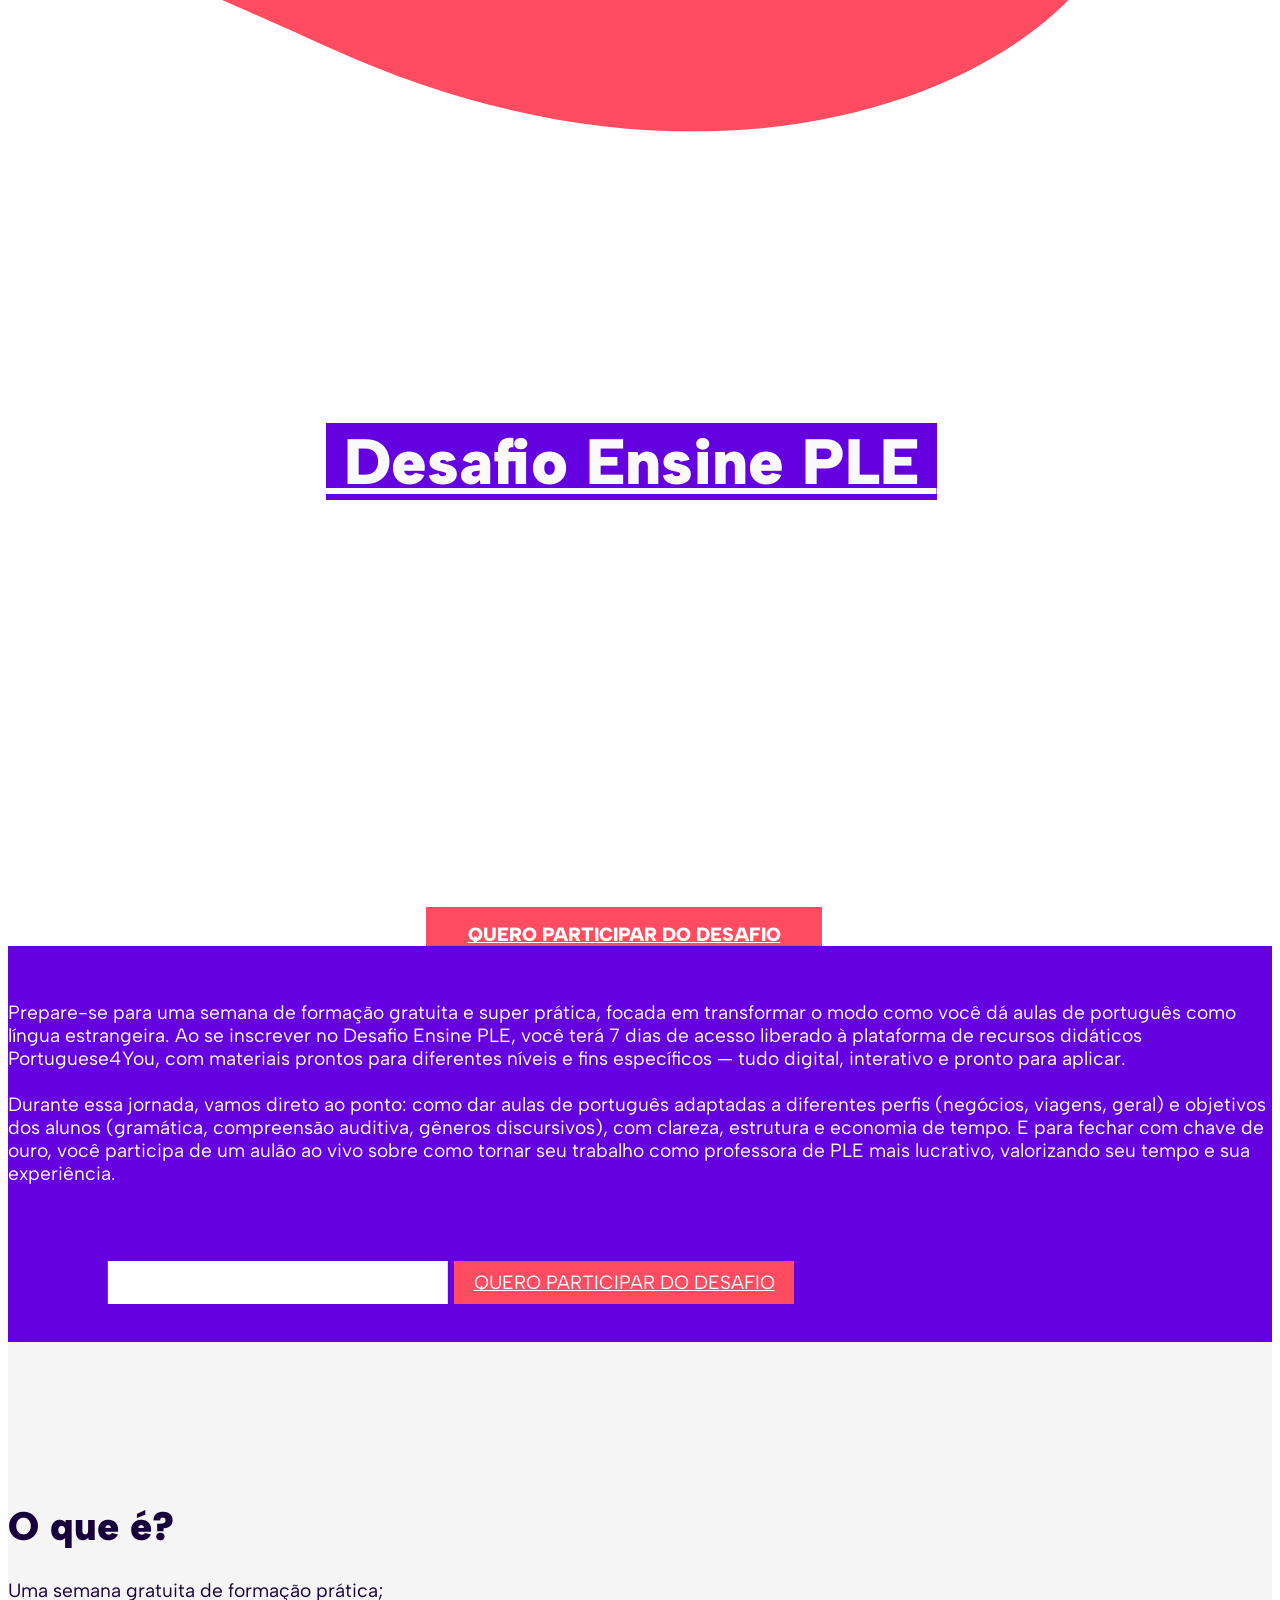
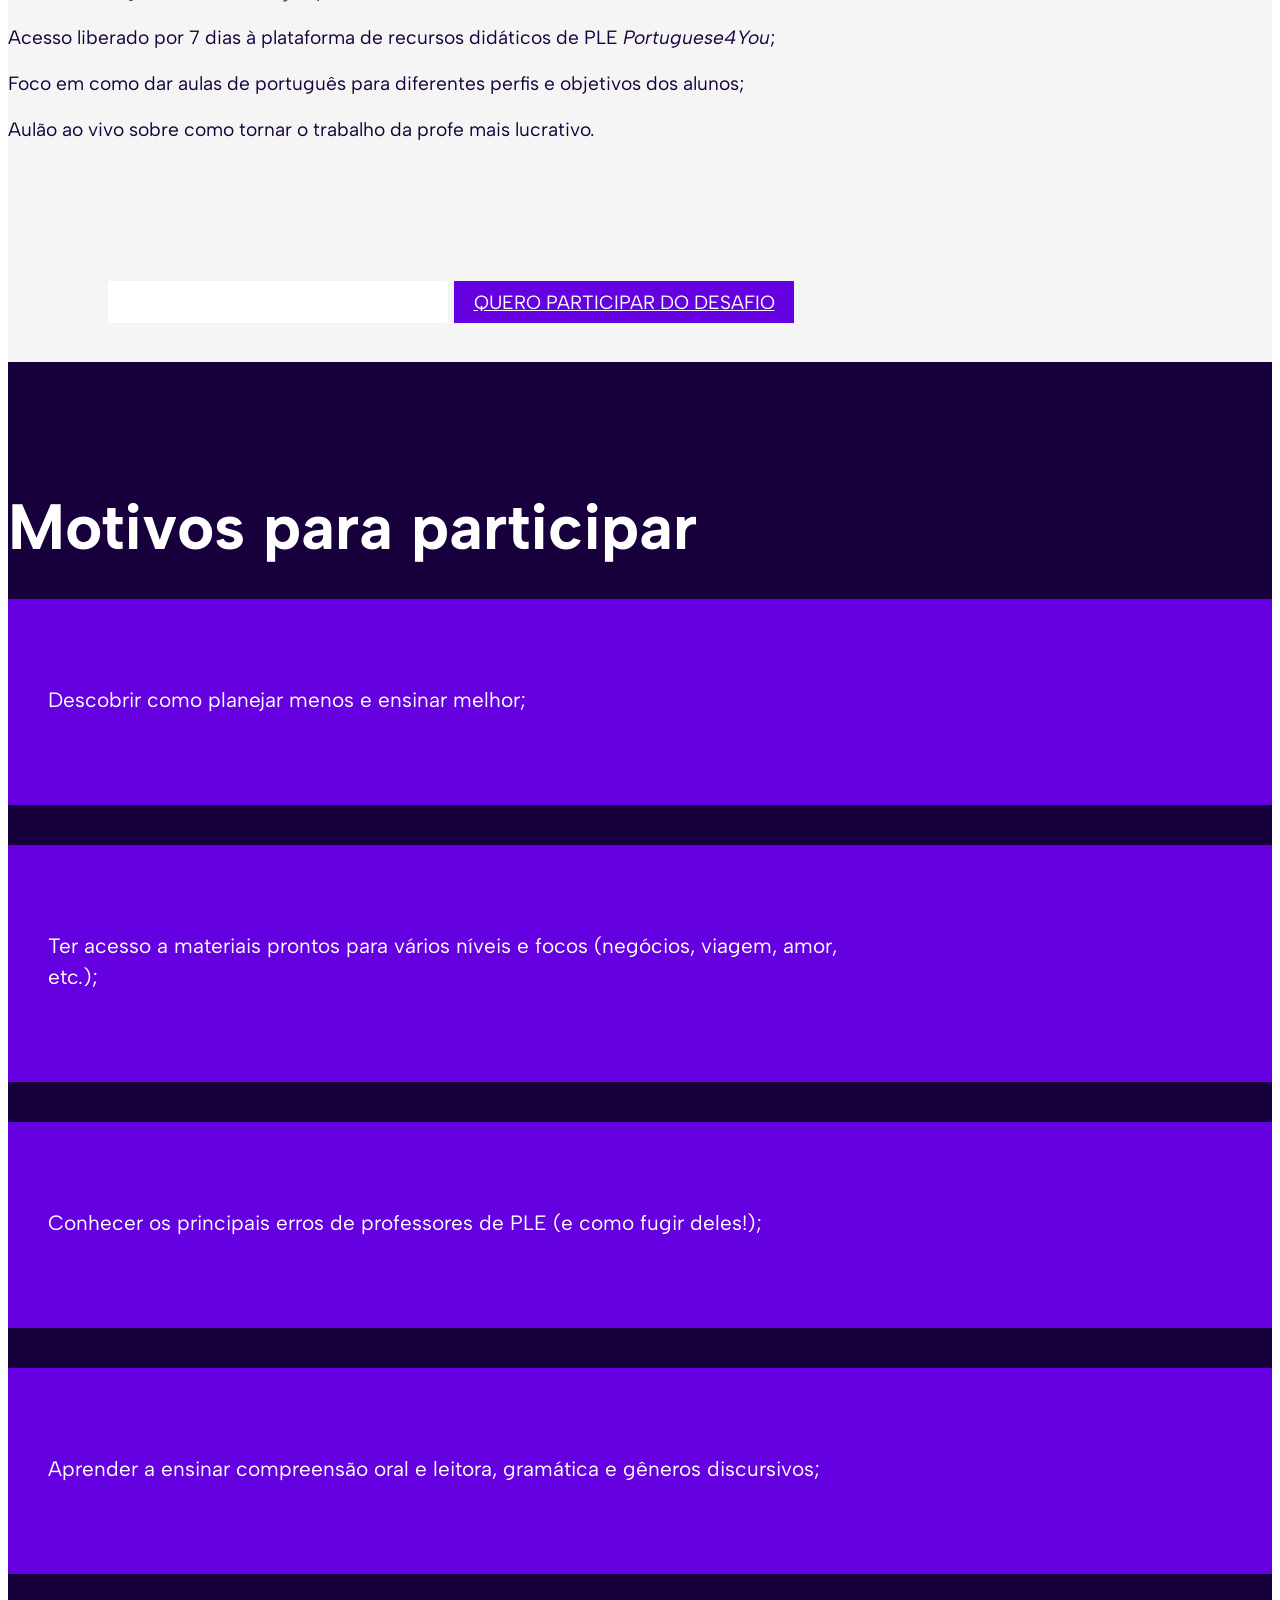
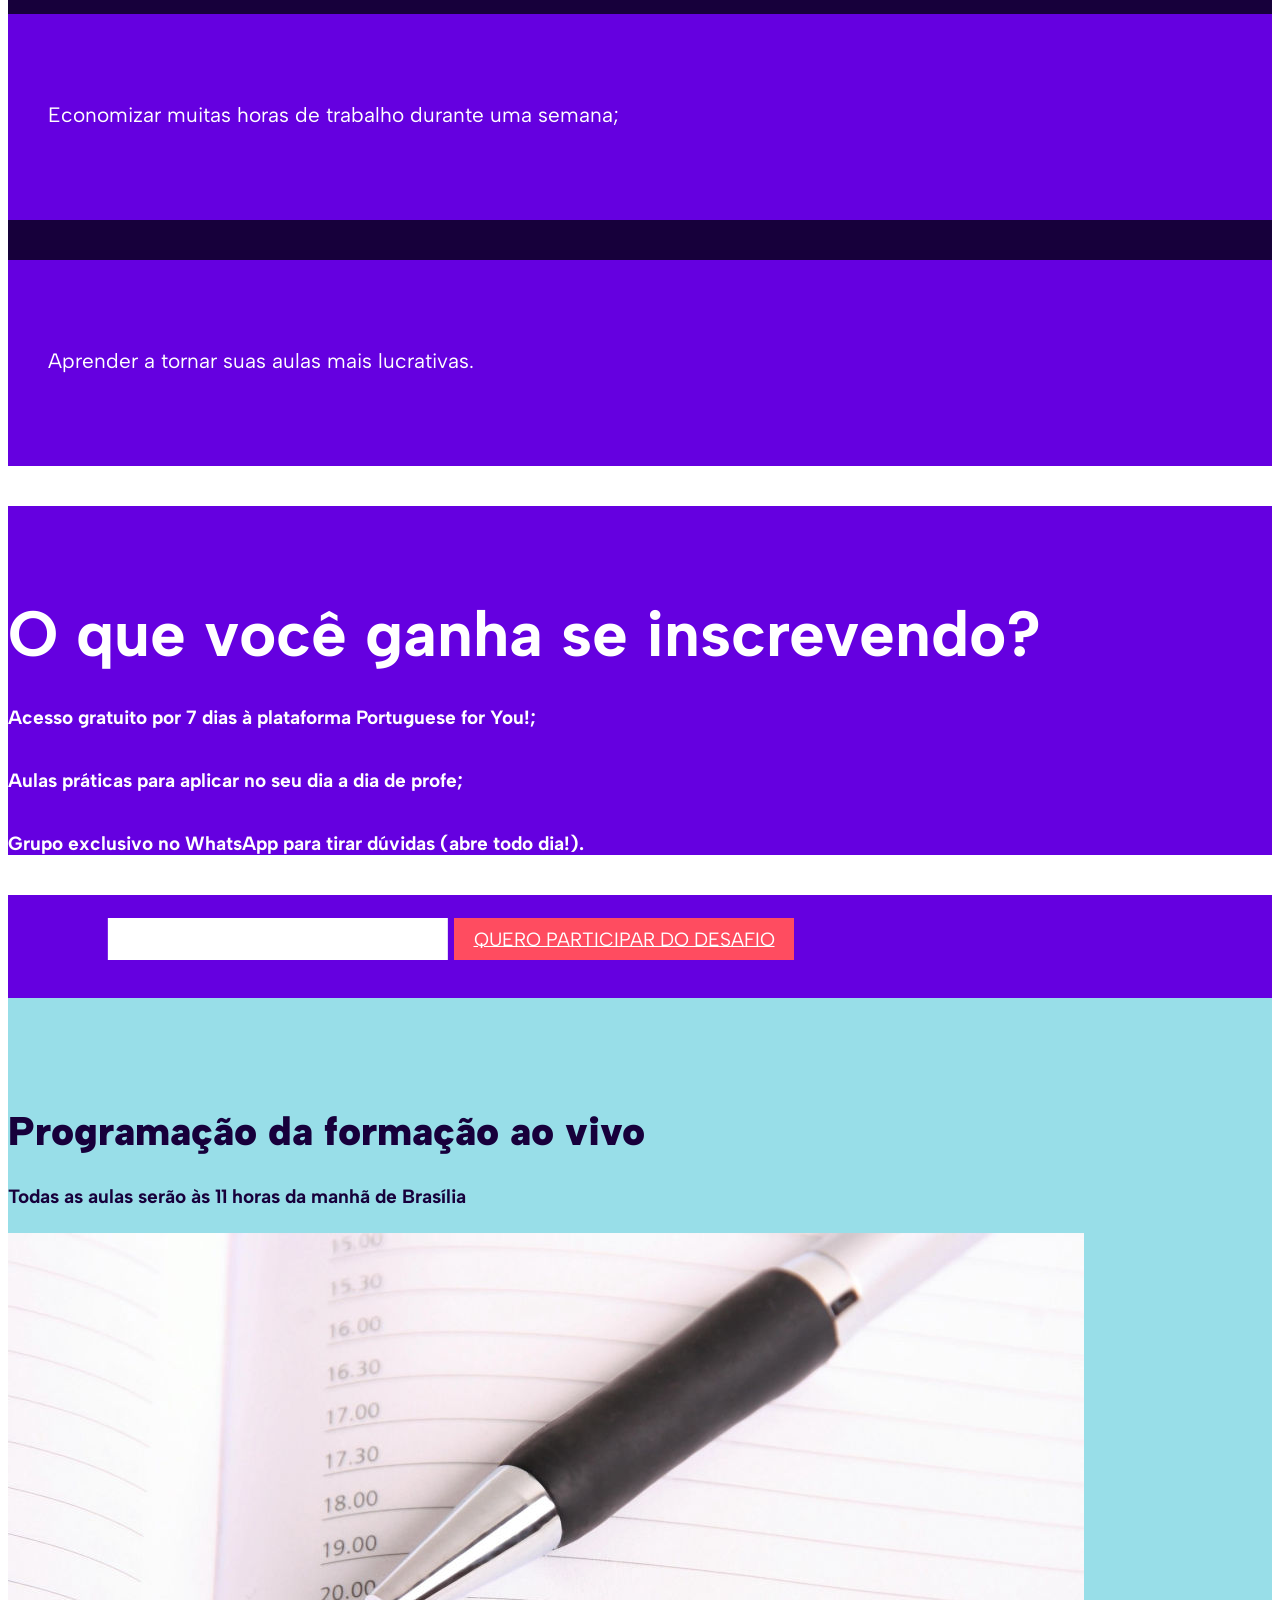
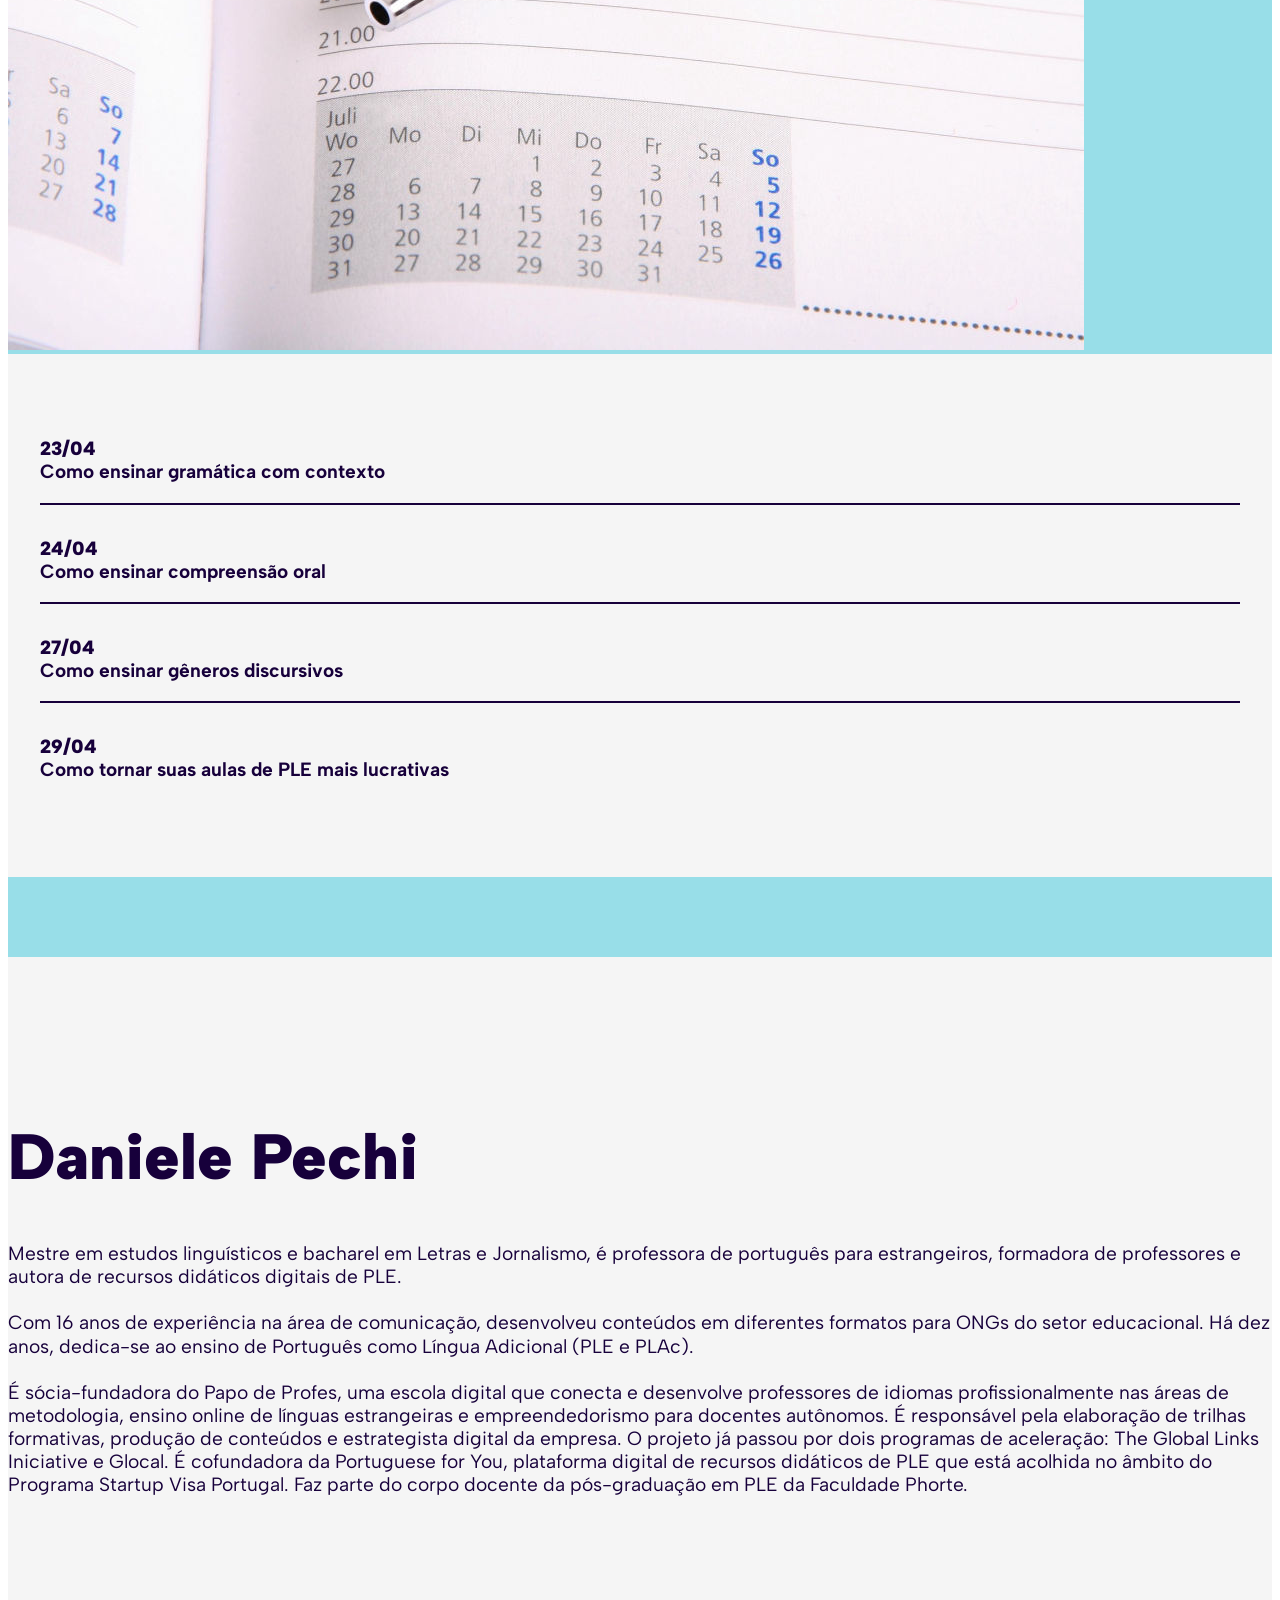
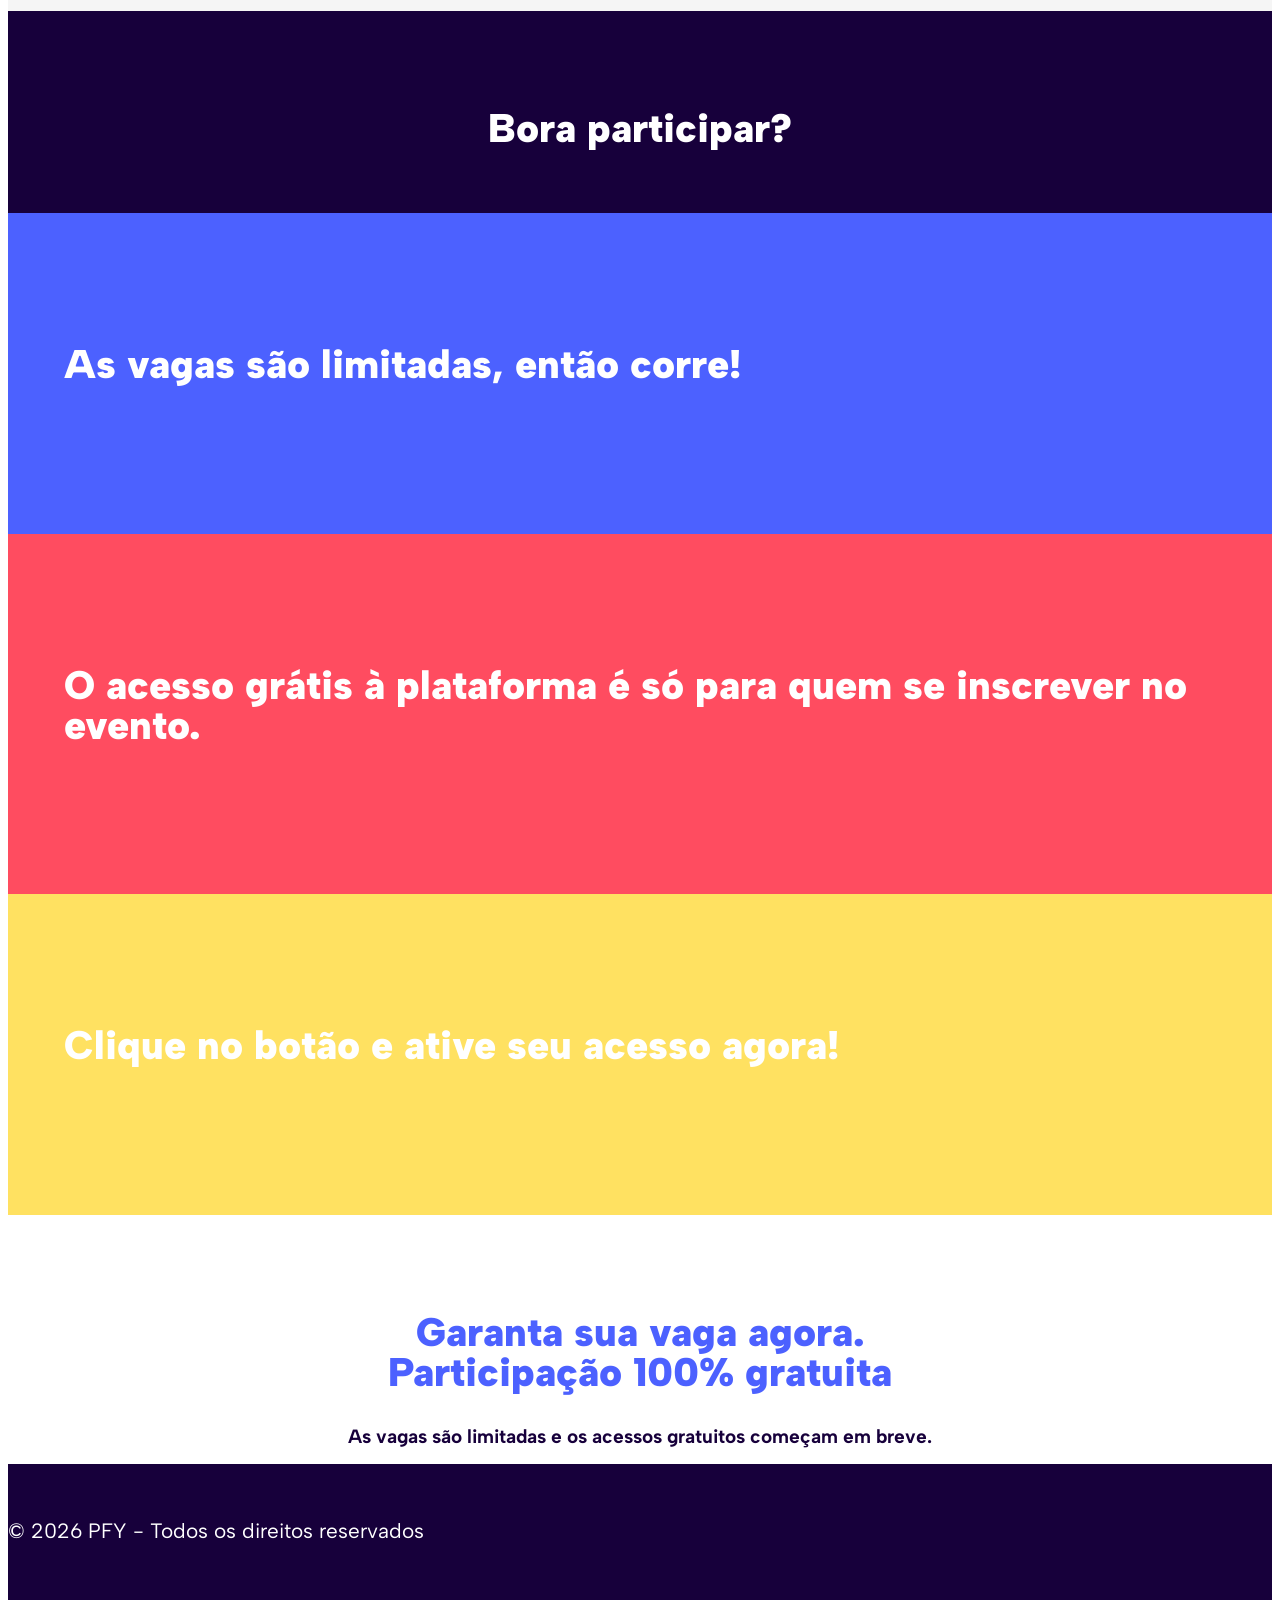
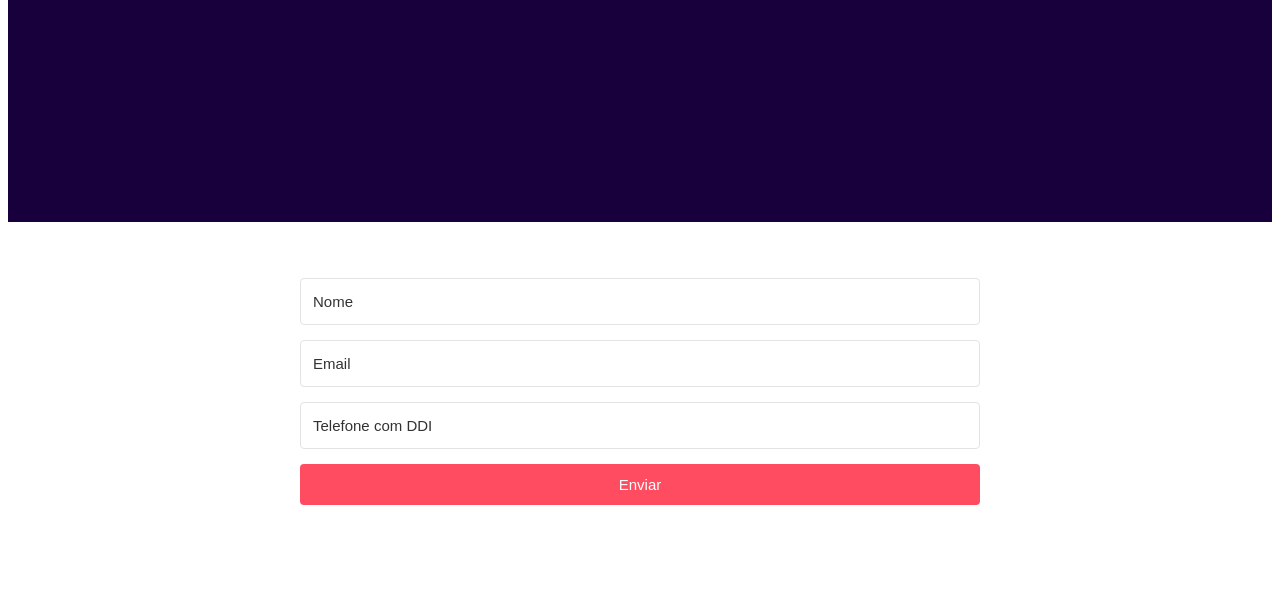
==== commit 0a0b2ff4: "we" ====
--- a/desafio.html
+++ b/desafio.html
@@ -22,7 +22,7 @@
   <link rel="stylesheet" href="assets/theme/css/style.css">
   <link rel="preload" href="https://fonts.googleapis.com/css?family=Albert+Sans:100,200,300,400,500,600,700,800,900,100i,200i,300i,400i,500i,600i,700i,800i,900i&display=swap" as="style" onload="this.onload=null;this.rel='stylesheet'">
   <noscript><link rel="stylesheet" href="https://fonts.googleapis.com/css?family=Albert+Sans:100,200,300,400,500,600,700,800,900,100i,200i,300i,400i,500i,600i,700i,800i,900i&display=swap"></noscript>
-  <link rel="preload" as="style" href="assets/mobirise/css/mbr-additional.css?v=uTHeQR"><link rel="stylesheet" href="assets/mobirise/css/mbr-additional.css?v=uTHeQR" type="text/css">
+  <link rel="preload" as="style" href="assets/mobirise/css/mbr-additional.css?v=2xtsE6"><link rel="stylesheet" href="assets/mobirise/css/mbr-additional.css?v=2xtsE6" type="text/css">
 
   
   
@@ -748,30 +748,6 @@
     </div>
 </section>
 
-<div id="custom-html-27"><div id="kitform">
-<script src="https://f.convertkit.com/ckjs/ck.5.js"></script>
-      <form action="https://app.kit.com/forms/9192538/subscriptions" class="seva-form formkit-form" method="post" data-sv-form="9192538" data-uid="a774bc1563" data-format="inline" data-version="5" data-options="{&quot;settings&quot;:{&quot;after_subscribe&quot;:{&quot;action&quot;:&quot;redirect&quot;,&quot;success_message&quot;:&quot;Success! Now check your email to confirm your subscription.&quot;,&quot;redirect_url&quot;:&quot;https://desafiople.portuguese4you.com/obrigado.html&quot;},&quot;analytics&quot;:{&quot;google&quot;:null,&quot;fathom&quot;:null,&quot;facebook&quot;:null,&quot;segment&quot;:null,&quot;pinterest&quot;:null,&quot;sparkloop&quot;:null,&quot;googletagmanager&quot;:null},&quot;modal&quot;:{&quot;trigger&quot;:&quot;timer&quot;,&quot;scroll_percentage&quot;:null,&quot;timer&quot;:5,&quot;devices&quot;:&quot;all&quot;,&quot;show_once_every&quot;:15},&quot;powered_by&quot;:{&quot;show&quot;:false,&quot;url&quot;:&quot;https://kit.com/features/forms?utm_campaign=poweredby&amp;utm_content=form&amp;utm_medium=referral&amp;utm_source=dynamic&quot;},&quot;recaptcha&quot;:{&quot;enabled&quot;:false},&quot;return_visitor&quot;:{&quot;action&quot;:&quot;show&quot;,&quot;custom_content&quot;:&quot;&quot;},&quot;slide_in&quot;:{&quot;display_in&quot;:&quot;bottom_right&quot;,&quot;trigger&quot;:&quot;timer&quot;,&quot;scroll_percentage&quot;:null,&quot;timer&quot;:5,&quot;devices&quot;:&quot;all&quot;,&quot;show_once_every&quot;:15},&quot;sticky_bar&quot;:{&quot;display_in&quot;:&quot;top&quot;,&quot;trigger&quot;:&quot;timer&quot;,&quot;scroll_percentage&quot;:null,&quot;timer&quot;:5,&quot;devices&quot;:&quot;all&quot;,&quot;show_once_every&quot;:15}},&quot;version&quot;:&quot;5&quot;}" min-width="400 500 600 700 800"><div data-style="clean"><ul class="formkit-alert formkit-alert-error" data-element="errors" data-group="alert"></ul><div data-element="fields" data-stacked="true" class="seva-fields formkit-fields"><div class="formkit-field"><input class="formkit-input" aria-label="Nome" name="fields[first_name]" placeholder="Nome" type="text" style="color: rgb(0, 0, 0); border-color: rgb(227, 227, 227); border-radius: 4px; font-weight: 400;"></div><div class="formkit-field"><input class="formkit-input" name="email_address" aria-label="Email" placeholder="Email" required="" type="email" style="color: rgb(0, 0, 0); border-color: rgb(227, 227, 227); border-radius: 4px; font-weight: 400;"></div><div class="formkit-field"><input class="formkit-input" aria-label="Telefone com DDI" name="fields[telefone]" required="" placeholder="Telefone com DDI" type="text" style="color: rgb(0, 0, 0); border-color: rgb(227, 227, 227); border-radius: 4px; font-weight: 400;"></div><button data-element="submit" class="formkit-submit formkit-submit" style="color: rgb(255, 255, 255); background-color: rgb(255, 76, 97); border-radius: 4px; font-weight: 400;"><div class="formkit-spinner"><div></div><div></div><div></div></div><span class="">Enviar</span></button></div></div><style>.formkit-form[data-uid="a774bc1563"] *{box-sizing:border-box;}.formkit-form[data-uid="a774bc1563"]{-webkit-font-smoothing:antialiased;-moz-osx-font-smoothing:grayscale;}.formkit-form[data-uid="a774bc1563"] legend{border:none;font-size:inherit;margin-bottom:10px;padding:0;position:relative;display:table;}.formkit-form[data-uid="a774bc1563"] fieldset{border:0;padding:0.01em 0 0 0;margin:0;min-width:0;}.formkit-form[data-uid="a774bc1563"] body:not(:-moz-handler-blocked) fieldset{display:table-cell;}.formkit-form[data-uid="a774bc1563"] h1,.formkit-form[data-uid="a774bc1563"] h2,.formkit-form[data-uid="a774bc1563"] h3,.formkit-form[data-uid="a774bc1563"] h4,.formkit-form[data-uid="a774bc1563"] h5,.formkit-form[data-uid="a774bc1563"] h6{color:inherit;font-size:inherit;font-weight:inherit;}.formkit-form[data-uid="a774bc1563"] h2{font-size:1.5em;margin:1em 0;}.formkit-form[data-uid="a774bc1563"] h3{font-size:1.17em;margin:1em 0;}.formkit-form[data-uid="a774bc1563"] p{color:inherit;font-size:inherit;font-weight:inherit;}.formkit-form[data-uid="a774bc1563"] ol:not([template-default]),.formkit-form[data-uid="a774bc1563"] ul:not([template-default]),.formkit-form[data-uid="a774bc1563"] blockquote:not([template-default]){text-align:left;}.formkit-form[data-uid="a774bc1563"] p:not([template-default]),.formkit-form[data-uid="a774bc1563"] hr:not([template-default]),.formkit-form[data-uid="a774bc1563"] blockquote:not([template-default]),.formkit-form[data-uid="a774bc1563"] ol:not([template-default]),.formkit-form[data-uid="a774bc1563"] ul:not([template-default]){color:inherit;font-style:initial;}.formkit-form[data-uid="a774bc1563"] .ordered-list,.formkit-form[data-uid="a774bc1563"] .unordered-list{list-style-position:outside !important;padding-left:1em;}.formkit-form[data-uid="a774bc1563"] .list-item{padding-left:0;}.formkit-form[data-uid="a774bc1563"][data-format="modal"]{display:none;}.formkit-form[data-uid="a774bc1563"][data-format="slide in"]{display:none;}.formkit-form[data-uid="a774bc1563"][data-format="sticky bar"]{display:none;}.formkit-sticky-bar .formkit-form[data-uid="a774bc1563"][data-format="sticky bar"]{display:block;}.formkit-form[data-uid="a774bc1563"] .formkit-input,.formkit-form[data-uid="a774bc1563"] .formkit-select,.formkit-form[data-uid="a774bc1563"] .formkit-checkboxes{width:100%;}.formkit-form[data-uid="a774bc1563"] .formkit-button,.formkit-form[data-uid="a774bc1563"] .formkit-submit{border:0;border-radius:5px;color:#ffffff;cursor:pointer;display:inline-block;text-align:center;font-size:15px;font-weight:500;cursor:pointer;margin-bottom:15px;overflow:hidden;padding:0;position:relative;vertical-align:middle;}.formkit-form[data-uid="a774bc1563"] .formkit-button:hover,.formkit-form[data-uid="a774bc1563"] .formkit-submit:hover,.formkit-form[data-uid="a774bc1563"] .formkit-button:focus,.formkit-form[data-uid="a774bc1563"] .formkit-submit:focus{outline:none;}.formkit-form[data-uid="a774bc1563"] .formkit-button:hover > span,.formkit-form[data-uid="a774bc1563"] .formkit-submit:hover > span,.formkit-form[data-uid="a774bc1563"] .formkit-button:focus > span,.formkit-form[data-uid="a774bc1563"] .formkit-submit:focus > span{background-color:rgba(0,0,0,0.1);}.formkit-form[data-uid="a774bc1563"] .formkit-button > span,.formkit-form[data-uid="a774bc1563"] .formkit-submit > span{display:block;-webkit-transition:all 300ms ease-in-out;transition:all 300ms ease-in-out;padding:12px 24px;}.formkit-form[data-uid="a774bc1563"] .formkit-input{background:#ffffff;font-size:15px;padding:12px;border:1px solid #e3e3e3;-webkit-flex:1 0 auto;-ms-flex:1 0 auto;flex:1 0 auto;line-height:1.4;margin:0;-webkit-transition:border-color ease-out 300ms;transition:border-color ease-out 300ms;}.formkit-form[data-uid="a774bc1563"] .formkit-input:focus{outline:none;border-color:#1677be;-webkit-transition:border-color ease 300ms;transition:border-color ease 300ms;}.formkit-form[data-uid="a774bc1563"] .formkit-input::-webkit-input-placeholder{color:inherit;opacity:0.8;}.formkit-form[data-uid="a774bc1563"] .formkit-input::-moz-placeholder{color:inherit;opacity:0.8;}.formkit-form[data-uid="a774bc1563"] .formkit-input:-ms-input-placeholder{color:inherit;opacity:0.8;}.formkit-form[data-uid="a774bc1563"] .formkit-input::placeholder{color:inherit;opacity:0.8;}.formkit-form[data-uid="a774bc1563"] [data-group="dropdown"]{position:relative;display:inline-block;width:100%;}.formkit-form[data-uid="a774bc1563"] [data-group="dropdown"]::before{content:"";top:calc(50% - 2.5px);right:10px;position:absolute;pointer-events:none;border-color:#4f4f4f transparent transparent transparent;border-style:solid;border-width:6px 6px 0 6px;height:0;width:0;z-index:999;}.formkit-form[data-uid="a774bc1563"] [data-group="dropdown"] select{height:auto;width:100%;cursor:pointer;color:#333333;line-height:1.4;margin-bottom:0;padding:0 6px;-webkit-appearance:none;-moz-appearance:none;appearance:none;font-size:15px;padding:12px;padding-right:25px;border:1px solid #e3e3e3;background:#ffffff;}.formkit-form[data-uid="a774bc1563"] [data-group="dropdown"] select:focus{outline:none;}.formkit-form[data-uid="a774bc1563"] [data-group="checkboxes"]{text-align:left;margin:0;}.formkit-form[data-uid="a774bc1563"] [data-group="checkboxes"] [data-group="checkbox"]{margin-bottom:10px;}.formkit-form[data-uid="a774bc1563"] [data-group="checkboxes"] [data-group="checkbox"] *{cursor:pointer;}.formkit-form[data-uid="a774bc1563"] [data-group="checkboxes"] [data-group="checkbox"]:last-of-type{margin-bottom:0;}.formkit-form[data-uid="a774bc1563"] [data-group="checkboxes"] [data-group="checkbox"] input[type="checkbox"]{display:none;}.formkit-form[data-uid="a774bc1563"] [data-group="checkboxes"] [data-group="checkbox"] input[type="checkbox"] + label::after{content:none;}.formkit-form[data-uid="a774bc1563"] [data-group="checkboxes"] [data-group="checkbox"] input[type="checkbox"]:checked + label::after{border-color:#ffffff;content:"";}.formkit-form[data-uid="a774bc1563"] [data-group="checkboxes"] [data-group="checkbox"] input[type="checkbox"]:checked + label::before{background:#10bf7a;border-color:#10bf7a;}.formkit-form[data-uid="a774bc1563"] [data-group="checkboxes"] [data-group="checkbox"] label{position:relative;display:inline-block;padding-left:28px;}.formkit-form[data-uid="a774bc1563"] [data-group="checkboxes"] [data-group="checkbox"] label::before,.formkit-form[data-uid="a774bc1563"] [data-group="checkboxes"] [data-group="checkbox"] label::after{position:absolute;content:"";display:inline-block;}.formkit-form[data-uid="a774bc1563"] [data-group="checkboxes"] [data-group="checkbox"] label::before{height:16px;width:16px;border:1px solid #e3e3e3;background:#ffffff;left:0px;top:3px;}.formkit-form[data-uid="a774bc1563"] [data-group="checkboxes"] [data-group="checkbox"] label::after{height:4px;width:8px;border-left:2px solid #4d4d4d;border-bottom:2px solid #4d4d4d;-webkit-transform:rotate(-45deg);-ms-transform:rotate(-45deg);transform:rotate(-45deg);left:4px;top:8px;}.formkit-form[data-uid="a774bc1563"] .formkit-alert{background:#f9fafb;border:1px solid #e3e3e3;border-radius:5px;-webkit-flex:1 0 auto;-ms-flex:1 0 auto;flex:1 0 auto;list-style:none;margin:25px auto;padding:12px;text-align:center;width:100%;}.formkit-form[data-uid="a774bc1563"] .formkit-alert:empty{display:none;}.formkit-form[data-uid="a774bc1563"] .formkit-alert-success{background:#d3fbeb;border-color:#10bf7a;color:#0c905c;}.formkit-form[data-uid="a774bc1563"] .formkit-alert-error{background:#fde8e2;border-color:#f2643b;color:#ea4110;}.formkit-form[data-uid="a774bc1563"] .formkit-spinner{display:-webkit-box;display:-webkit-flex;display:-ms-flexbox;display:flex;height:0px;width:0px;margin:0 auto;position:absolute;top:0;left:0;right:0;width:0px;overflow:hidden;text-align:center;-webkit-transition:all 300ms ease-in-out;transition:all 300ms ease-in-out;}.formkit-form[data-uid="a774bc1563"] .formkit-spinner > div{margin:auto;width:12px;height:12px;background-color:#fff;opacity:0.3;border-radius:100%;display:inline-block;-webkit-animation:formkit-bouncedelay-formkit-form-data-uid-a774bc1563- 1.4s infinite ease-in-out both;animation:formkit-bouncedelay-formkit-form-data-uid-a774bc1563- 1.4s infinite ease-in-out both;}.formkit-form[data-uid="a774bc1563"] .formkit-spinner > div:nth-child(1){-webkit-animation-delay:-0.32s;animation-delay:-0.32s;}.formkit-form[data-uid="a774bc1563"] .formkit-spinner > div:nth-child(2){-webkit-animation-delay:-0.16s;animation-delay:-0.16s;}.formkit-form[data-uid="a774bc1563"] .formkit-submit[data-active] .formkit-spinner{opacity:1;height:100%;width:50px;}.formkit-form[data-uid="a774bc1563"] .formkit-submit[data-active] .formkit-spinner ~ span{opacity:0;}.formkit-form[data-uid="a774bc1563"] .formkit-powered-by[data-active="false"]{opacity:0.35;}.formkit-form[data-uid="a774bc1563"] .formkit-powered-by-convertkit-container{display:-webkit-box;display:-webkit-flex;display:-ms-flexbox;display:flex;width:100%;margin:10px 0;position:relative;}.formkit-form[data-uid="a774bc1563"] .formkit-powered-by-convertkit-container[data-active="false"]{opacity:0.35;}.formkit-form[data-uid="a774bc1563"] .formkit-powered-by-convertkit{-webkit-align-items:center;-webkit-box-align:center;-ms-flex-align:center;align-items:center;background-color:#ffffff;border-radius:9px;color:#3d3d3d;cursor:pointer;display:block;height:36px;margin:0 auto;opacity:0.95;padding:0;-webkit-text-decoration:none;text-decoration:none;text-indent:100%;-webkit-transition:ease-in-out all 200ms;transition:ease-in-out all 200ms;white-space:nowrap;overflow:hidden;-webkit-user-select:none;-moz-user-select:none;-ms-user-select:none;user-select:none;width:157px;background-repeat:no-repeat;background-position:center;background-image:url("data:image/svg+xml;charset=utf8,%3Csvg width='133' height='36' viewBox='0 0 133 36' fill='none' xmlns='http://www.w3.org/2000/svg'%3E%3Cpath d='M0.861 25.5C0.735 25.5 0.651 25.416 0.651 25.29V10.548C0.651 10.422 0.735 10.338 0.861 10.338H6.279C9.072 10.338 10.668 11.451 10.668 13.824C10.668 15.819 9.219 16.932 8.001 17.226C7.707 17.268 7.707 17.625 8.022 17.688C9.912 18.108 11.088 19.116 11.088 21.321C11.088 23.715 9.429 25.5 6.426 25.5H0.861ZM5.397 23.085C6.825 23.085 7.518 22.224 7.518 21.006C7.518 19.683 6.825 18.948 5.397 18.948H4.2V23.085H5.397ZM5.313 16.617C6.51 16.617 7.245 15.945 7.245 14.601C7.245 13.383 6.51 12.753 5.25 12.753H4.2V16.617H5.313ZM17.9758 23.883C17.9758 23.568 17.6608 23.505 17.5348 23.799C17.0308 24.954 16.1698 25.731 14.5528 25.731C12.8728 25.731 12.0958 24.471 12.0958 22.707V14.937C12.0958 14.811 12.1798 14.727 12.3058 14.727H15.2248C15.3508 14.727 15.4348 14.811 15.4348 14.937V21.657C15.4348 22.581 15.7708 23.022 16.4638 23.022C17.1778 23.022 17.6188 22.581 17.6188 21.657V14.937C17.6188 14.811 17.7028 14.727 17.8288 14.727H20.7478C20.8738 14.727 20.9578 14.811 20.9578 14.937V25.29C20.9578 25.416 20.8738 25.5 20.7478 25.5H18.1858C18.0598 25.5 17.9758 25.416 17.9758 25.29V23.883ZM25.6141 25.29C25.6141 25.416 25.5301 25.5 25.4041 25.5H22.4851C22.3591 25.5 22.2751 25.416 22.2751 25.29V14.937C22.2751 14.811 22.3591 14.727 22.4851 14.727H25.4041C25.5301 14.727 25.6141 14.811 25.6141 14.937V25.29ZM23.9131 13.74C22.8001 13.74 22.0441 12.942 22.0441 11.934C22.0441 10.926 22.8001 10.107 23.9131 10.107C25.0051 10.107 25.7611 10.926 25.7611 11.934C25.7611 12.942 25.0051 13.74 23.9131 13.74ZM26.7883 10.548C26.7883 10.422 26.8723 10.338 26.9983 10.338H29.9173C30.0433 10.338 30.1273 10.422 30.1273 10.548V22.056C30.1273 22.749 30.2533 23.085 30.8203 23.085C31.0093 23.085 31.1983 23.043 31.3663 23.001C31.5133 22.959 31.6183 22.959 31.6183 23.127V25.059C31.6183 25.164 31.5763 25.269 31.4923 25.311C30.9673 25.521 30.2953 25.71 29.5813 25.71C27.7123 25.71 26.7883 24.639 26.7883 22.476V10.548ZM32.4237 14.727C32.8227 14.727 32.9277 14.538 32.9697 14.055L33.1167 12.039C33.1167 11.913 33.2217 11.829 33.3477 11.829H35.8887C36.0147 11.829 36.0987 11.913 36.0987 12.039V14.517C36.0987 14.643 36.1827 14.727 36.3087 14.727H38.2827C38.4087 14.727 38.4927 14.811 38.4927 14.937V16.659C38.4927 16.785 38.4087 16.869 38.2827 16.869H36.0777V22.056C36.0777 22.875 36.5397 23.085 37.0647 23.085C37.4847 23.085 37.9467 22.938 38.3247 22.707C38.4717 22.623 38.5767 22.665 38.5767 22.833V24.828C38.5767 24.933 38.5347 25.017 38.4507 25.08C37.8417 25.458 36.9807 25.71 36.0357 25.71C34.2927 25.71 32.7387 24.912 32.7387 22.476V16.869H31.8567C31.7307 16.869 31.6467 16.785 31.6467 16.659V14.937C31.6467 14.811 31.7307 14.727 31.8567 14.727H32.4237ZM51.3808 14.727C51.5068 14.727 51.5908 14.79 51.6118 14.916L52.3888 19.851L52.5778 21.174C52.6198 21.468 52.9558 21.468 52.9768 21.174C53.0398 20.712 53.0818 20.271 53.1658 19.83L53.8798 14.916C53.9008 14.79 53.9848 14.727 54.1108 14.727H56.6728C56.8198 14.727 56.8828 14.811 56.8618 14.958L54.6778 25.311C54.6568 25.437 54.5728 25.5 54.4468 25.5H51.3178C51.1918 25.5 51.1078 25.437 51.0868 25.311L50.1208 20.082L49.8898 18.633C49.8688 18.444 49.6588 18.444 49.6378 18.633L49.4068 20.103L48.5458 25.311C48.5248 25.437 48.4408 25.5 48.3148 25.5H45.2068C45.0808 25.5 44.9968 25.437 44.9758 25.311L42.8128 14.958C42.7918 14.811 42.8548 14.727 43.0018 14.727H45.9628C46.0888 14.727 46.1728 14.79 46.1938 14.916L46.9288 19.83C47.0128 20.271 47.0758 20.754 47.1388 21.195C47.2018 21.51 47.4748 21.531 47.5378 21.195L47.7478 19.872L48.6088 14.916C48.6298 14.79 48.7138 14.727 48.8398 14.727H51.3808ZM61.1582 25.29C61.1582 25.416 61.0742 25.5 60.9482 25.5H58.0292C57.9032 25.5 57.8192 25.416 57.8192 25.29V14.937C57.8192 14.811 57.9032 14.727 58.0292 14.727H60.9482C61.0742 14.727 61.1582 14.811 61.1582 14.937V25.29ZM59.4572 13.74C58.3442 13.74 57.5882 12.942 57.5882 11.934C57.5882 10.926 58.3442 10.107 59.4572 10.107C60.5492 10.107 61.3052 10.926 61.3052 11.934C61.3052 12.942 60.5492 13.74 59.4572 13.74ZM62.8154 14.727C63.2144 14.727 63.3194 14.538 63.3614 14.055L63.5084 12.039C63.5084 11.913 63.6134 11.829 63.7394 11.829H66.2804C66.4064 11.829 66.4904 11.913 66.4904 12.039V14.517C66.4904 14.643 66.5744 14.727 66.7004 14.727H68.6744C68.8004 14.727 68.8844 14.811 68.8844 14.937V16.659C68.8844 16.785 68.8004 16.869 68.6744 16.869H66.4694V22.056C66.4694 22.875 66.9314 23.085 67.4564 23.085C67.8764 23.085 68.3384 22.938 68.7164 22.707C68.8634 22.623 68.9684 22.665 68.9684 22.833V24.828C68.9684 24.933 68.9264 25.017 68.8424 25.08C68.2334 25.458 67.3724 25.71 66.4274 25.71C64.6844 25.71 63.1304 24.912 63.1304 22.476V16.869H62.2484C62.1224 16.869 62.0384 16.785 62.0384 16.659V14.937C62.0384 14.811 62.1224 14.727 62.2484 14.727H62.8154ZM73.4298 16.323C73.4298 16.638 73.7868 16.68 73.9128 16.407C74.3748 15.315 75.1308 14.496 76.6008 14.496C78.2178 14.496 78.9528 15.609 78.9528 17.373V25.29C78.9528 25.416 78.8688 25.5 78.7428 25.5H75.8238C75.6978 25.5 75.6138 25.416 75.6138 25.29V18.633C75.6138 17.709 75.2778 17.268 74.5848 17.268C73.8708 17.268 73.4298 17.709 73.4298 18.633V25.29C73.4298 25.416 73.3458 25.5 73.2198 25.5H70.3008C70.1748 25.5 70.0908 25.416 70.0908 25.29V10.548C70.0908 10.422 70.1748 10.338 70.3008 10.338H73.2198C73.3458 10.338 73.4298 10.422 73.4298 10.548V16.323Z' fill='%231E1E1E'/%3E%3Cpath d='M100.132 16.3203C105.58 17.3761 107.272 22.4211 107.318 27.4961C107.318 27.6101 107.226 27.7041 107.112 27.7041H100.252C100.138 27.7041 100.046 27.6121 100.046 27.5001C100.026 23.5629 99.3877 20.0896 95.4865 19.9396C95.3705 19.9356 95.2725 20.0276 95.2725 20.1456V27.5001C95.2725 27.6141 95.1806 27.7061 95.0666 27.7061H88.206C88.092 27.7061 88 27.6141 88 27.5001V8.75585C88 8.64187 88.092 8.54989 88.206 8.54989H95.0686C95.1826 8.54989 95.2745 8.64187 95.2745 8.75585V15.7764C95.2745 15.8804 95.3585 15.9644 95.4625 15.9644C95.5445 15.9644 95.6185 15.9104 95.6425 15.8324C97.4081 10.0416 100.709 8.58588 106.07 8.55189C106.184 8.55189 106.276 8.64387 106.276 8.75785V15.7604C106.276 15.8744 106.184 15.9664 106.07 15.9664H100.166C100.066 15.9664 99.9856 16.0464 99.9856 16.1464C99.9856 16.2304 100.048 16.3043 100.132 16.3203ZM118.918 20.7095V16.1704C118.918 16.0564 119.01 15.9644 119.124 15.9644H124.173C124.273 15.9644 124.353 15.8844 124.353 15.7844C124.353 15.6985 124.291 15.6245 124.207 15.6085C120.256 14.8246 118.432 12.5511 118.37 8.75585C118.368 8.64387 118.458 8.54989 118.572 8.54989H125.986C126.1 8.54989 126.192 8.64187 126.192 8.75585V11.9532C126.192 12.0672 126.284 12.1592 126.398 12.1592H130.649C130.763 12.1592 130.855 12.2511 130.855 12.3651V15.7624C130.855 15.8764 130.763 15.9684 130.649 15.9684H126.398C126.284 15.9684 126.192 16.0604 126.192 16.1744V19.8356C126.192 21.1294 126.986 21.5553 128.04 21.5553C129.692 21.5553 131.323 20.8114 131.977 20.4735C132.113 20.4035 132.277 20.5015 132.277 20.6555V26.3543C132.277 26.5063 132.193 26.6463 132.059 26.7183C131.413 27.0582 129.418 28 127.136 28C122.435 27.996 118.918 26.0824 118.918 20.7095ZM109.266 27.4981V16.1704C109.266 16.0564 109.358 15.9644 109.472 15.9644H116.334C116.448 15.9644 116.54 16.0564 116.54 16.1704V27.4981C116.54 27.6121 116.448 27.7041 116.334 27.7041H109.472C109.358 27.7021 109.266 27.6101 109.266 27.4981ZM108.876 11.4913C108.876 13.4189 110.238 14.9826 112.853 14.9826C115.469 14.9826 116.83 13.4189 116.83 11.4913C116.83 9.56369 115.471 8 112.853 8C110.238 8 108.876 9.56369 108.876 11.4913Z' fill='%231E1E1E'/%3E%3C/svg%3E");}.formkit-form[data-uid="a774bc1563"] .formkit-powered-by-convertkit:hover,.formkit-form[data-uid="a774bc1563"] .formkit-powered-by-convertkit:focus{background-color:#ffffff;-webkit-transform:scale(1.025) perspective(1px);-ms-transform:scale(1.025) perspective(1px);transform:scale(1.025) perspective(1px);opacity:1;}.formkit-form[data-uid="a774bc1563"] .formkit-powered-by-convertkit[data-variant="dark"],.formkit-form[data-uid="a774bc1563"] .formkit-powered-by-convertkit[data-variant="light"]{background-color:transparent;border-color:transparent;width:133px;}.formkit-form[data-uid="a774bc1563"] .formkit-powered-by-convertkit[data-variant="light"]{color:#ffffff;background-image:url("data:image/svg+xml;charset=utf8,%3Csvg width='133' height='36' viewBox='0 0 133 36' fill='none' xmlns='http://www.w3.org/2000/svg'%3E%3Cpath d='M0.861 25.5C0.735 25.5 0.651 25.416 0.651 25.29V10.548C0.651 10.422 0.735 10.338 0.861 10.338H6.279C9.072 10.338 10.668 11.451 10.668 13.824C10.668 15.819 9.219 16.932 8.001 17.226C7.707 17.268 7.707 17.625 8.022 17.688C9.912 18.108 11.088 19.116 11.088 21.321C11.088 23.715 9.429 25.5 6.426 25.5H0.861ZM5.397 23.085C6.825 23.085 7.518 22.224 7.518 21.006C7.518 19.683 6.825 18.948 5.397 18.948H4.2V23.085H5.397ZM5.313 16.617C6.51 16.617 7.245 15.945 7.245 14.601C7.245 13.383 6.51 12.753 5.25 12.753H4.2V16.617H5.313ZM17.9758 23.883C17.9758 23.568 17.6608 23.505 17.5348 23.799C17.0308 24.954 16.1698 25.731 14.5528 25.731C12.8728 25.731 12.0958 24.471 12.0958 22.707V14.937C12.0958 14.811 12.1798 14.727 12.3058 14.727H15.2248C15.3508 14.727 15.4348 14.811 15.4348 14.937V21.657C15.4348 22.581 15.7708 23.022 16.4638 23.022C17.1778 23.022 17.6188 22.581 17.6188 21.657V14.937C17.6188 14.811 17.7028 14.727 17.8288 14.727H20.7478C20.8738 14.727 20.9578 14.811 20.9578 14.937V25.29C20.9578 25.416 20.8738 25.5 20.7478 25.5H18.1858C18.0598 25.5 17.9758 25.416 17.9758 25.29V23.883ZM25.6141 25.29C25.6141 25.416 25.5301 25.5 25.4041 25.5H22.4851C22.3591 25.5 22.2751 25.416 22.2751 25.29V14.937C22.2751 14.811 22.3591 14.727 22.4851 14.727H25.4041C25.5301 14.727 25.6141 14.811 25.6141 14.937V25.29ZM23.9131 13.74C22.8001 13.74 22.0441 12.942 22.0441 11.934C22.0441 10.926 22.8001 10.107 23.9131 10.107C25.0051 10.107 25.7611 10.926 25.7611 11.934C25.7611 12.942 25.0051 13.74 23.9131 13.74ZM26.7883 10.548C26.7883 10.422 26.8723 10.338 26.9983 10.338H29.9173C30.0433 10.338 30.1273 10.422 30.1273 10.548V22.056C30.1273 22.749 30.2533 23.085 30.8203 23.085C31.0093 23.085 31.1983 23.043 31.3663 23.001C31.5133 22.959 31.6183 22.959 31.6183 23.127V25.059C31.6183 25.164 31.5763 25.269 31.4923 25.311C30.9673 25.521 30.2953 25.71 29.5813 25.71C27.7123 25.71 26.7883 24.639 26.7883 22.476V10.548ZM32.4237 14.727C32.8227 14.727 32.9277 14.538 32.9697 14.055L33.1167 12.039C33.1167 11.913 33.2217 11.829 33.3477 11.829H35.8887C36.0147 11.829 36.0987 11.913 36.0987 12.039V14.517C36.0987 14.643 36.1827 14.727 36.3087 14.727H38.2827C38.4087 14.727 38.4927 14.811 38.4927 14.937V16.659C38.4927 16.785 38.4087 16.869 38.2827 16.869H36.0777V22.056C36.0777 22.875 36.5397 23.085 37.0647 23.085C37.4847 23.085 37.9467 22.938 38.3247 22.707C38.4717 22.623 38.5767 22.665 38.5767 22.833V24.828C38.5767 24.933 38.5347 25.017 38.4507 25.08C37.8417 25.458 36.9807 25.71 36.0357 25.71C34.2927 25.71 32.7387 24.912 32.7387 22.476V16.869H31.8567C31.7307 16.869 31.6467 16.785 31.6467 16.659V14.937C31.6467 14.811 31.7307 14.727 31.8567 14.727H32.4237ZM51.3808 14.727C51.5068 14.727 51.5908 14.79 51.6118 14.916L52.3888 19.851L52.5778 21.174C52.6198 21.468 52.9558 21.468 52.9768 21.174C53.0398 20.712 53.0818 20.271 53.1658 19.83L53.8798 14.916C53.9008 14.79 53.9848 14.727 54.1108 14.727H56.6728C56.8198 14.727 56.8828 14.811 56.8618 14.958L54.6778 25.311C54.6568 25.437 54.5728 25.5 54.4468 25.5H51.3178C51.1918 25.5 51.1078 25.437 51.0868 25.311L50.1208 20.082L49.8898 18.633C49.8688 18.444 49.6588 18.444 49.6378 18.633L49.4068 20.103L48.5458 25.311C48.5248 25.437 48.4408 25.5 48.3148 25.5H45.2068C45.0808 25.5 44.9968 25.437 44.9758 25.311L42.8128 14.958C42.7918 14.811 42.8548 14.727 43.0018 14.727H45.9628C46.0888 14.727 46.1728 14.79 46.1938 14.916L46.9288 19.83C47.0128 20.271 47.0758 20.754 47.1388 21.195C47.2018 21.51 47.4748 21.531 47.5378 21.195L47.7478 19.872L48.6088 14.916C48.6298 14.79 48.7138 14.727 48.8398 14.727H51.3808ZM61.1582 25.29C61.1582 25.416 61.0742 25.5 60.9482 25.5H58.0292C57.9032 25.5 57.8192 25.416 57.8192 25.29V14.937C57.8192 14.811 57.9032 14.727 58.0292 14.727H60.9482C61.0742 14.727 61.1582 14.811 61.1582 14.937V25.29ZM59.4572 13.74C58.3442 13.74 57.5882 12.942 57.5882 11.934C57.5882 10.926 58.3442 10.107 59.4572 10.107C60.5492 10.107 61.3052 10.926 61.3052 11.934C61.3052 12.942 60.5492 13.74 59.4572 13.74ZM62.8154 14.727C63.2144 14.727 63.3194 14.538 63.3614 14.055L63.5084 12.039C63.5084 11.913 63.6134 11.829 63.7394 11.829H66.2804C66.4064 11.829 66.4904 11.913 66.4904 12.039V14.517C66.4904 14.643 66.5744 14.727 66.7004 14.727H68.6744C68.8004 14.727 68.8844 14.811 68.8844 14.937V16.659C68.8844 16.785 68.8004 16.869 68.6744 16.869H66.4694V22.056C66.4694 22.875 66.9314 23.085 67.4564 23.085C67.8764 23.085 68.3384 22.938 68.7164 22.707C68.8634 22.623 68.9684 22.665 68.9684 22.833V24.828C68.9684 24.933 68.9264 25.017 68.8424 25.08C68.2334 25.458 67.3724 25.71 66.4274 25.71C64.6844 25.71 63.1304 24.912 63.1304 22.476V16.869H62.2484C62.1224 16.869 62.0384 16.785 62.0384 16.659V14.937C62.0384 14.811 62.1224 14.727 62.2484 14.727H62.8154ZM73.4298 16.323C73.4298 16.638 73.7868 16.68 73.9128 16.407C74.3748 15.315 75.1308 14.496 76.6008 14.496C78.2178 14.496 78.9528 15.609 78.9528 17.373V25.29C78.9528 25.416 78.8688 25.5 78.7428 25.5H75.8238C75.6978 25.5 75.6138 25.416 75.6138 25.29V18.633C75.6138 17.709 75.2778 17.268 74.5848 17.268C73.8708 17.268 73.4298 17.709 73.4298 18.633V25.29C73.4298 25.416 73.3458 25.5 73.2198 25.5H70.3008C70.1748 25.5 70.0908 25.416 70.0908 25.29V10.548C70.0908 10.422 70.1748 10.338 70.3008 10.338H73.2198C73.3458 10.338 73.4298 10.422 73.4298 10.548V16.323Z' fill='white'/%3E%3Cpath d='M100.132 16.3203C105.58 17.3761 107.272 22.4211 107.318 27.4961C107.318 27.6101 107.226 27.7041 107.112 27.7041H100.252C100.138 27.7041 100.046 27.6121 100.046 27.5001C100.026 23.5629 99.3877 20.0896 95.4865 19.9396C95.3705 19.9356 95.2725 20.0276 95.2725 20.1456V27.5001C95.2725 27.6141 95.1806 27.7061 95.0666 27.7061H88.206C88.092 27.7061 88 27.6141 88 27.5001V8.75585C88 8.64187 88.092 8.54989 88.206 8.54989H95.0686C95.1826 8.54989 95.2745 8.64187 95.2745 8.75585V15.7764C95.2745 15.8804 95.3585 15.9644 95.4625 15.9644C95.5445 15.9644 95.6185 15.9104 95.6425 15.8324C97.4081 10.0416 100.709 8.58588 106.07 8.55189C106.184 8.55189 106.276 8.64387 106.276 8.75785V15.7604C106.276 15.8744 106.184 15.9664 106.07 15.9664H100.166C100.066 15.9664 99.9856 16.0464 99.9856 16.1464C99.9856 16.2304 100.048 16.3043 100.132 16.3203ZM118.918 20.7095V16.1704C118.918 16.0564 119.01 15.9644 119.124 15.9644H124.173C124.273 15.9644 124.353 15.8844 124.353 15.7844C124.353 15.6985 124.291 15.6245 124.207 15.6085C120.256 14.8246 118.432 12.5511 118.37 8.75585C118.368 8.64387 118.458 8.54989 118.572 8.54989H125.986C126.1 8.54989 126.192 8.64187 126.192 8.75585V11.9532C126.192 12.0672 126.284 12.1592 126.398 12.1592H130.649C130.763 12.1592 130.855 12.2511 130.855 12.3651V15.7624C130.855 15.8764 130.763 15.9684 130.649 15.9684H126.398C126.284 15.9684 126.192 16.0604 126.192 16.1744V19.8356C126.192 21.1294 126.986 21.5553 128.04 21.5553C129.692 21.5553 131.323 20.8114 131.977 20.4735C132.113 20.4035 132.277 20.5015 132.277 20.6555V26.3543C132.277 26.5063 132.193 26.6463 132.059 26.7183C131.413 27.0582 129.418 28 127.136 28C122.435 27.996 118.918 26.0824 118.918 20.7095ZM109.266 27.4981V16.1704C109.266 16.0564 109.358 15.9644 109.472 15.9644H116.334C116.448 15.9644 116.54 16.0564 116.54 16.1704V27.4981C116.54 27.6121 116.448 27.7041 116.334 27.7041H109.472C109.358 27.7021 109.266 27.6101 109.266 27.4981ZM108.876 11.4913C108.876 13.4189 110.238 14.9826 112.853 14.9826C115.469 14.9826 116.83 13.4189 116.83 11.4913C116.83 9.56369 115.471 8 112.853 8C110.238 8 108.876 9.56369 108.876 11.4913Z' fill='white'/%3E%3C/svg%3E");}@-webkit-keyframes formkit-bouncedelay-formkit-form-data-uid-a774bc1563-{0%,80%,100%{-webkit-transform:scale(0);-ms-transform:scale(0);transform:scale(0);}40%{-webkit-transform:scale(1);-ms-transform:scale(1);transform:scale(1);}}@keyframes formkit-bouncedelay-formkit-form-data-uid-a774bc1563-{0%,80%,100%{-webkit-transform:scale(0);-ms-transform:scale(0);transform:scale(0);}40%{-webkit-transform:scale(1);-ms-transform:scale(1);transform:scale(1);}}.formkit-form[data-uid="a774bc1563"] blockquote{padding:10px 20px;margin:0 0 20px;border-left:5px solid #e1e1e1;}.formkit-form[data-uid="a774bc1563"] .seva-custom-content{padding:15px;font-size:16px;color:#fff;mix-blend-mode:difference;}.formkit-form[data-uid="a774bc1563"] .formkit-modal.guard{max-width:420px;width:100%;} .formkit-form[data-uid="a774bc1563"]{max-width:700px;}.formkit-form[data-uid="a774bc1563"] [data-style="clean"]{width:100%;}.formkit-form[data-uid="a774bc1563"] .formkit-fields{display:-webkit-box;display:-webkit-flex;display:-ms-flexbox;display:flex;-webkit-flex-wrap:wrap;-ms-flex-wrap:wrap;flex-wrap:wrap;margin:0 auto;}.formkit-form[data-uid="a774bc1563"] .formkit-field,.formkit-form[data-uid="a774bc1563"] .formkit-submit{margin:0 0 15px 0;-webkit-flex:1 0 100%;-ms-flex:1 0 100%;flex:1 0 100%;}.formkit-form[data-uid="a774bc1563"] .formkit-powered-by-convertkit-container{margin:0;}.formkit-form[data-uid="a774bc1563"] .formkit-submit{position:static;}.formkit-form[data-uid="a774bc1563"][min-width~="700"] [data-style="clean"],.formkit-form[data-uid="a774bc1563"][min-width~="800"] [data-style="clean"]{padding:10px;padding-top:56px;}.formkit-form[data-uid="a774bc1563"][min-width~="700"] .formkit-fields[data-stacked="false"],.formkit-form[data-uid="a774bc1563"][min-width~="800"] .formkit-fields[data-stacked="false"]{margin-left:-5px;margin-right:-5px;}.formkit-form[data-uid="a774bc1563"][min-width~="700"] .formkit-fields[data-stacked="false"] .formkit-field,.formkit-form[data-uid="a774bc1563"][min-width~="800"] .formkit-fields[data-stacked="false"] .formkit-field,.formkit-form[data-uid="a774bc1563"][min-width~="700"] .formkit-fields[data-stacked="false"] .formkit-submit,.formkit-form[data-uid="a774bc1563"][min-width~="800"] .formkit-fields[data-stacked="false"] .formkit-submit{margin:0 5px 15px 5px;}.formkit-form[data-uid="a774bc1563"][min-width~="700"] .formkit-fields[data-stacked="false"] .formkit-field,.formkit-form[data-uid="a774bc1563"][min-width~="800"] .formkit-fields[data-stacked="false"] .formkit-field{-webkit-flex:100 1 auto;-ms-flex:100 1 auto;flex:100 1 auto;}.formkit-form[data-uid="a774bc1563"][min-width~="700"] .formkit-fields[data-stacked="false"] .formkit-submit,.formkit-form[data-uid="a774bc1563"][min-width~="800"] .formkit-fields[data-stacked="false"] .formkit-submit{-webkit-flex:1 1 auto;-ms-flex:1 1 auto;flex:1 1 auto;} .formkit-form[data-uid="a774bc1563"] .formkit-field{width:100%;}.formkit-form[data-uid="a774bc1563"] .formkit-submit{width:100%;}</style></form>
-</div></div>
-
-<section data-bs-version="5.1" class="nichem5 header3 cid-vgq3iV66lG" id="header03-28">
-
-    
-
-    
-    
-
-    <div class="container">
-        <div class="row justify-content-center">
-            <div class="col-12 col-lg-8">
-                
-                
-                
-                
-            </div>
-        </div>
-    </div>
-</section>
-
 <section data-bs-version="5.1" class="nichem5 footer1 cid-vgq3iUzcMq" once="footer" id="footer01-26">
     
     
@@ -813,6 +789,30 @@
     </div>
 </section>
 
+<div id="custom-html-27"><div id="kitform">
+<script src="https://f.convertkit.com/ckjs/ck.5.js"></script>
+      <form action="https://app.kit.com/forms/9192538/subscriptions" class="seva-form formkit-form" method="post" data-sv-form="9192538" data-uid="a774bc1563" data-format="inline" data-version="5" data-options="{&quot;settings&quot;:{&quot;after_subscribe&quot;:{&quot;action&quot;:&quot;redirect&quot;,&quot;success_message&quot;:&quot;Success! Now check your email to confirm your subscription.&quot;,&quot;redirect_url&quot;:&quot;https://desafiople.portuguese4you.com/obrigado2.html&quot;},&quot;analytics&quot;:{&quot;google&quot;:null,&quot;fathom&quot;:null,&quot;facebook&quot;:null,&quot;segment&quot;:null,&quot;pinterest&quot;:null,&quot;sparkloop&quot;:null,&quot;googletagmanager&quot;:null},&quot;modal&quot;:{&quot;trigger&quot;:&quot;timer&quot;,&quot;scroll_percentage&quot;:null,&quot;timer&quot;:5,&quot;devices&quot;:&quot;all&quot;,&quot;show_once_every&quot;:15},&quot;powered_by&quot;:{&quot;show&quot;:false,&quot;url&quot;:&quot;https://kit.com/features/forms?utm_campaign=poweredby&amp;utm_content=form&amp;utm_medium=referral&amp;utm_source=dynamic&quot;},&quot;recaptcha&quot;:{&quot;enabled&quot;:false},&quot;return_visitor&quot;:{&quot;action&quot;:&quot;show&quot;,&quot;custom_content&quot;:&quot;&quot;},&quot;slide_in&quot;:{&quot;display_in&quot;:&quot;bottom_right&quot;,&quot;trigger&quot;:&quot;timer&quot;,&quot;scroll_percentage&quot;:null,&quot;timer&quot;:5,&quot;devices&quot;:&quot;all&quot;,&quot;show_once_every&quot;:15},&quot;sticky_bar&quot;:{&quot;display_in&quot;:&quot;top&quot;,&quot;trigger&quot;:&quot;timer&quot;,&quot;scroll_percentage&quot;:null,&quot;timer&quot;:5,&quot;devices&quot;:&quot;all&quot;,&quot;show_once_every&quot;:15}},&quot;version&quot;:&quot;5&quot;}" min-width="400 500 600 700 800"><div data-style="clean"><ul class="formkit-alert formkit-alert-error" data-element="errors" data-group="alert"></ul><div data-element="fields" data-stacked="true" class="seva-fields formkit-fields"><div class="formkit-field"><input class="formkit-input" aria-label="Nome" name="fields[first_name]" placeholder="Nome" type="text" style="color: rgb(0, 0, 0); border-color: rgb(227, 227, 227); border-radius: 4px; font-weight: 400;"></div><div class="formkit-field"><input class="formkit-input" name="email_address" aria-label="Email" placeholder="Email" required="" type="email" style="color: rgb(0, 0, 0); border-color: rgb(227, 227, 227); border-radius: 4px; font-weight: 400;"></div><div class="formkit-field"><input class="formkit-input" aria-label="Telefone com DDI" name="fields[telefone]" required="" placeholder="Telefone com DDI" type="text" style="color: rgb(0, 0, 0); border-color: rgb(227, 227, 227); border-radius: 4px; font-weight: 400;"></div><button data-element="submit" class="formkit-submit formkit-submit" style="color: rgb(255, 255, 255); background-color: rgb(255, 76, 97); border-radius: 4px; font-weight: 400;"><div class="formkit-spinner"><div></div><div></div><div></div></div><span class="">Enviar</span></button></div></div><style>.formkit-form[data-uid="a774bc1563"] *{box-sizing:border-box;}.formkit-form[data-uid="a774bc1563"]{-webkit-font-smoothing:antialiased;-moz-osx-font-smoothing:grayscale;}.formkit-form[data-uid="a774bc1563"] legend{border:none;font-size:inherit;margin-bottom:10px;padding:0;position:relative;display:table;}.formkit-form[data-uid="a774bc1563"] fieldset{border:0;padding:0.01em 0 0 0;margin:0;min-width:0;}.formkit-form[data-uid="a774bc1563"] body:not(:-moz-handler-blocked) fieldset{display:table-cell;}.formkit-form[data-uid="a774bc1563"] h1,.formkit-form[data-uid="a774bc1563"] h2,.formkit-form[data-uid="a774bc1563"] h3,.formkit-form[data-uid="a774bc1563"] h4,.formkit-form[data-uid="a774bc1563"] h5,.formkit-form[data-uid="a774bc1563"] h6{color:inherit;font-size:inherit;font-weight:inherit;}.formkit-form[data-uid="a774bc1563"] h2{font-size:1.5em;margin:1em 0;}.formkit-form[data-uid="a774bc1563"] h3{font-size:1.17em;margin:1em 0;}.formkit-form[data-uid="a774bc1563"] p{color:inherit;font-size:inherit;font-weight:inherit;}.formkit-form[data-uid="a774bc1563"] ol:not([template-default]),.formkit-form[data-uid="a774bc1563"] ul:not([template-default]),.formkit-form[data-uid="a774bc1563"] blockquote:not([template-default]){text-align:left;}.formkit-form[data-uid="a774bc1563"] p:not([template-default]),.formkit-form[data-uid="a774bc1563"] hr:not([template-default]),.formkit-form[data-uid="a774bc1563"] blockquote:not([template-default]),.formkit-form[data-uid="a774bc1563"] ol:not([template-default]),.formkit-form[data-uid="a774bc1563"] ul:not([template-default]){color:inherit;font-style:initial;}.formkit-form[data-uid="a774bc1563"] .ordered-list,.formkit-form[data-uid="a774bc1563"] .unordered-list{list-style-position:outside !important;padding-left:1em;}.formkit-form[data-uid="a774bc1563"] .list-item{padding-left:0;}.formkit-form[data-uid="a774bc1563"][data-format="modal"]{display:none;}.formkit-form[data-uid="a774bc1563"][data-format="slide in"]{display:none;}.formkit-form[data-uid="a774bc1563"][data-format="sticky bar"]{display:none;}.formkit-sticky-bar .formkit-form[data-uid="a774bc1563"][data-format="sticky bar"]{display:block;}.formkit-form[data-uid="a774bc1563"] .formkit-input,.formkit-form[data-uid="a774bc1563"] .formkit-select,.formkit-form[data-uid="a774bc1563"] .formkit-checkboxes{width:100%;}.formkit-form[data-uid="a774bc1563"] .formkit-button,.formkit-form[data-uid="a774bc1563"] .formkit-submit{border:0;border-radius:5px;color:#ffffff;cursor:pointer;display:inline-block;text-align:center;font-size:15px;font-weight:500;cursor:pointer;margin-bottom:15px;overflow:hidden;padding:0;position:relative;vertical-align:middle;}.formkit-form[data-uid="a774bc1563"] .formkit-button:hover,.formkit-form[data-uid="a774bc1563"] .formkit-submit:hover,.formkit-form[data-uid="a774bc1563"] .formkit-button:focus,.formkit-form[data-uid="a774bc1563"] .formkit-submit:focus{outline:none;}.formkit-form[data-uid="a774bc1563"] .formkit-button:hover > span,.formkit-form[data-uid="a774bc1563"] .formkit-submit:hover > span,.formkit-form[data-uid="a774bc1563"] .formkit-button:focus > span,.formkit-form[data-uid="a774bc1563"] .formkit-submit:focus > span{background-color:rgba(0,0,0,0.1);}.formkit-form[data-uid="a774bc1563"] .formkit-button > span,.formkit-form[data-uid="a774bc1563"] .formkit-submit > span{display:block;-webkit-transition:all 300ms ease-in-out;transition:all 300ms ease-in-out;padding:12px 24px;}.formkit-form[data-uid="a774bc1563"] .formkit-input{background:#ffffff;font-size:15px;padding:12px;border:1px solid #e3e3e3;-webkit-flex:1 0 auto;-ms-flex:1 0 auto;flex:1 0 auto;line-height:1.4;margin:0;-webkit-transition:border-color ease-out 300ms;transition:border-color ease-out 300ms;}.formkit-form[data-uid="a774bc1563"] .formkit-input:focus{outline:none;border-color:#1677be;-webkit-transition:border-color ease 300ms;transition:border-color ease 300ms;}.formkit-form[data-uid="a774bc1563"] .formkit-input::-webkit-input-placeholder{color:inherit;opacity:0.8;}.formkit-form[data-uid="a774bc1563"] .formkit-input::-moz-placeholder{color:inherit;opacity:0.8;}.formkit-form[data-uid="a774bc1563"] .formkit-input:-ms-input-placeholder{color:inherit;opacity:0.8;}.formkit-form[data-uid="a774bc1563"] .formkit-input::placeholder{color:inherit;opacity:0.8;}.formkit-form[data-uid="a774bc1563"] [data-group="dropdown"]{position:relative;display:inline-block;width:100%;}.formkit-form[data-uid="a774bc1563"] [data-group="dropdown"]::before{content:"";top:calc(50% - 2.5px);right:10px;position:absolute;pointer-events:none;border-color:#4f4f4f transparent transparent transparent;border-style:solid;border-width:6px 6px 0 6px;height:0;width:0;z-index:999;}.formkit-form[data-uid="a774bc1563"] [data-group="dropdown"] select{height:auto;width:100%;cursor:pointer;color:#333333;line-height:1.4;margin-bottom:0;padding:0 6px;-webkit-appearance:none;-moz-appearance:none;appearance:none;font-size:15px;padding:12px;padding-right:25px;border:1px solid #e3e3e3;background:#ffffff;}.formkit-form[data-uid="a774bc1563"] [data-group="dropdown"] select:focus{outline:none;}.formkit-form[data-uid="a774bc1563"] [data-group="checkboxes"]{text-align:left;margin:0;}.formkit-form[data-uid="a774bc1563"] [data-group="checkboxes"] [data-group="checkbox"]{margin-bottom:10px;}.formkit-form[data-uid="a774bc1563"] [data-group="checkboxes"] [data-group="checkbox"] *{cursor:pointer;}.formkit-form[data-uid="a774bc1563"] [data-group="checkboxes"] [data-group="checkbox"]:last-of-type{margin-bottom:0;}.formkit-form[data-uid="a774bc1563"] [data-group="checkboxes"] [data-group="checkbox"] input[type="checkbox"]{display:none;}.formkit-form[data-uid="a774bc1563"] [data-group="checkboxes"] [data-group="checkbox"] input[type="checkbox"] + label::after{content:none;}.formkit-form[data-uid="a774bc1563"] [data-group="checkboxes"] [data-group="checkbox"] input[type="checkbox"]:checked + label::after{border-color:#ffffff;content:"";}.formkit-form[data-uid="a774bc1563"] [data-group="checkboxes"] [data-group="checkbox"] input[type="checkbox"]:checked + label::before{background:#10bf7a;border-color:#10bf7a;}.formkit-form[data-uid="a774bc1563"] [data-group="checkboxes"] [data-group="checkbox"] label{position:relative;display:inline-block;padding-left:28px;}.formkit-form[data-uid="a774bc1563"] [data-group="checkboxes"] [data-group="checkbox"] label::before,.formkit-form[data-uid="a774bc1563"] [data-group="checkboxes"] [data-group="checkbox"] label::after{position:absolute;content:"";display:inline-block;}.formkit-form[data-uid="a774bc1563"] [data-group="checkboxes"] [data-group="checkbox"] label::before{height:16px;width:16px;border:1px solid #e3e3e3;background:#ffffff;left:0px;top:3px;}.formkit-form[data-uid="a774bc1563"] [data-group="checkboxes"] [data-group="checkbox"] label::after{height:4px;width:8px;border-left:2px solid #4d4d4d;border-bottom:2px solid #4d4d4d;-webkit-transform:rotate(-45deg);-ms-transform:rotate(-45deg);transform:rotate(-45deg);left:4px;top:8px;}.formkit-form[data-uid="a774bc1563"] .formkit-alert{background:#f9fafb;border:1px solid #e3e3e3;border-radius:5px;-webkit-flex:1 0 auto;-ms-flex:1 0 auto;flex:1 0 auto;list-style:none;margin:25px auto;padding:12px;text-align:center;width:100%;}.formkit-form[data-uid="a774bc1563"] .formkit-alert:empty{display:none;}.formkit-form[data-uid="a774bc1563"] .formkit-alert-success{background:#d3fbeb;border-color:#10bf7a;color:#0c905c;}.formkit-form[data-uid="a774bc1563"] .formkit-alert-error{background:#fde8e2;border-color:#f2643b;color:#ea4110;}.formkit-form[data-uid="a774bc1563"] .formkit-spinner{display:-webkit-box;display:-webkit-flex;display:-ms-flexbox;display:flex;height:0px;width:0px;margin:0 auto;position:absolute;top:0;left:0;right:0;width:0px;overflow:hidden;text-align:center;-webkit-transition:all 300ms ease-in-out;transition:all 300ms ease-in-out;}.formkit-form[data-uid="a774bc1563"] .formkit-spinner > div{margin:auto;width:12px;height:12px;background-color:#fff;opacity:0.3;border-radius:100%;display:inline-block;-webkit-animation:formkit-bouncedelay-formkit-form-data-uid-a774bc1563- 1.4s infinite ease-in-out both;animation:formkit-bouncedelay-formkit-form-data-uid-a774bc1563- 1.4s infinite ease-in-out both;}.formkit-form[data-uid="a774bc1563"] .formkit-spinner > div:nth-child(1){-webkit-animation-delay:-0.32s;animation-delay:-0.32s;}.formkit-form[data-uid="a774bc1563"] .formkit-spinner > div:nth-child(2){-webkit-animation-delay:-0.16s;animation-delay:-0.16s;}.formkit-form[data-uid="a774bc1563"] .formkit-submit[data-active] .formkit-spinner{opacity:1;height:100%;width:50px;}.formkit-form[data-uid="a774bc1563"] .formkit-submit[data-active] .formkit-spinner ~ span{opacity:0;}.formkit-form[data-uid="a774bc1563"] .formkit-powered-by[data-active="false"]{opacity:0.35;}.formkit-form[data-uid="a774bc1563"] .formkit-powered-by-convertkit-container{display:-webkit-box;display:-webkit-flex;display:-ms-flexbox;display:flex;width:100%;margin:10px 0;position:relative;}.formkit-form[data-uid="a774bc1563"] .formkit-powered-by-convertkit-container[data-active="false"]{opacity:0.35;}.formkit-form[data-uid="a774bc1563"] .formkit-powered-by-convertkit{-webkit-align-items:center;-webkit-box-align:center;-ms-flex-align:center;align-items:center;background-color:#ffffff;border-radius:9px;color:#3d3d3d;cursor:pointer;display:block;height:36px;margin:0 auto;opacity:0.95;padding:0;-webkit-text-decoration:none;text-decoration:none;text-indent:100%;-webkit-transition:ease-in-out all 200ms;transition:ease-in-out all 200ms;white-space:nowrap;overflow:hidden;-webkit-user-select:none;-moz-user-select:none;-ms-user-select:none;user-select:none;width:157px;background-repeat:no-repeat;background-position:center;background-image:url("data:image/svg+xml;charset=utf8,%3Csvg width='133' height='36' viewBox='0 0 133 36' fill='none' xmlns='http://www.w3.org/2000/svg'%3E%3Cpath d='M0.861 25.5C0.735 25.5 0.651 25.416 0.651 25.29V10.548C0.651 10.422 0.735 10.338 0.861 10.338H6.279C9.072 10.338 10.668 11.451 10.668 13.824C10.668 15.819 9.219 16.932 8.001 17.226C7.707 17.268 7.707 17.625 8.022 17.688C9.912 18.108 11.088 19.116 11.088 21.321C11.088 23.715 9.429 25.5 6.426 25.5H0.861ZM5.397 23.085C6.825 23.085 7.518 22.224 7.518 21.006C7.518 19.683 6.825 18.948 5.397 18.948H4.2V23.085H5.397ZM5.313 16.617C6.51 16.617 7.245 15.945 7.245 14.601C7.245 13.383 6.51 12.753 5.25 12.753H4.2V16.617H5.313ZM17.9758 23.883C17.9758 23.568 17.6608 23.505 17.5348 23.799C17.0308 24.954 16.1698 25.731 14.5528 25.731C12.8728 25.731 12.0958 24.471 12.0958 22.707V14.937C12.0958 14.811 12.1798 14.727 12.3058 14.727H15.2248C15.3508 14.727 15.4348 14.811 15.4348 14.937V21.657C15.4348 22.581 15.7708 23.022 16.4638 23.022C17.1778 23.022 17.6188 22.581 17.6188 21.657V14.937C17.6188 14.811 17.7028 14.727 17.8288 14.727H20.7478C20.8738 14.727 20.9578 14.811 20.9578 14.937V25.29C20.9578 25.416 20.8738 25.5 20.7478 25.5H18.1858C18.0598 25.5 17.9758 25.416 17.9758 25.29V23.883ZM25.6141 25.29C25.6141 25.416 25.5301 25.5 25.4041 25.5H22.4851C22.3591 25.5 22.2751 25.416 22.2751 25.29V14.937C22.2751 14.811 22.3591 14.727 22.4851 14.727H25.4041C25.5301 14.727 25.6141 14.811 25.6141 14.937V25.29ZM23.9131 13.74C22.8001 13.74 22.0441 12.942 22.0441 11.934C22.0441 10.926 22.8001 10.107 23.9131 10.107C25.0051 10.107 25.7611 10.926 25.7611 11.934C25.7611 12.942 25.0051 13.74 23.9131 13.74ZM26.7883 10.548C26.7883 10.422 26.8723 10.338 26.9983 10.338H29.9173C30.0433 10.338 30.1273 10.422 30.1273 10.548V22.056C30.1273 22.749 30.2533 23.085 30.8203 23.085C31.0093 23.085 31.1983 23.043 31.3663 23.001C31.5133 22.959 31.6183 22.959 31.6183 23.127V25.059C31.6183 25.164 31.5763 25.269 31.4923 25.311C30.9673 25.521 30.2953 25.71 29.5813 25.71C27.7123 25.71 26.7883 24.639 26.7883 22.476V10.548ZM32.4237 14.727C32.8227 14.727 32.9277 14.538 32.9697 14.055L33.1167 12.039C33.1167 11.913 33.2217 11.829 33.3477 11.829H35.8887C36.0147 11.829 36.0987 11.913 36.0987 12.039V14.517C36.0987 14.643 36.1827 14.727 36.3087 14.727H38.2827C38.4087 14.727 38.4927 14.811 38.4927 14.937V16.659C38.4927 16.785 38.4087 16.869 38.2827 16.869H36.0777V22.056C36.0777 22.875 36.5397 23.085 37.0647 23.085C37.4847 23.085 37.9467 22.938 38.3247 22.707C38.4717 22.623 38.5767 22.665 38.5767 22.833V24.828C38.5767 24.933 38.5347 25.017 38.4507 25.08C37.8417 25.458 36.9807 25.71 36.0357 25.71C34.2927 25.71 32.7387 24.912 32.7387 22.476V16.869H31.8567C31.7307 16.869 31.6467 16.785 31.6467 16.659V14.937C31.6467 14.811 31.7307 14.727 31.8567 14.727H32.4237ZM51.3808 14.727C51.5068 14.727 51.5908 14.79 51.6118 14.916L52.3888 19.851L52.5778 21.174C52.6198 21.468 52.9558 21.468 52.9768 21.174C53.0398 20.712 53.0818 20.271 53.1658 19.83L53.8798 14.916C53.9008 14.79 53.9848 14.727 54.1108 14.727H56.6728C56.8198 14.727 56.8828 14.811 56.8618 14.958L54.6778 25.311C54.6568 25.437 54.5728 25.5 54.4468 25.5H51.3178C51.1918 25.5 51.1078 25.437 51.0868 25.311L50.1208 20.082L49.8898 18.633C49.8688 18.444 49.6588 18.444 49.6378 18.633L49.4068 20.103L48.5458 25.311C48.5248 25.437 48.4408 25.5 48.3148 25.5H45.2068C45.0808 25.5 44.9968 25.437 44.9758 25.311L42.8128 14.958C42.7918 14.811 42.8548 14.727 43.0018 14.727H45.9628C46.0888 14.727 46.1728 14.79 46.1938 14.916L46.9288 19.83C47.0128 20.271 47.0758 20.754 47.1388 21.195C47.2018 21.51 47.4748 21.531 47.5378 21.195L47.7478 19.872L48.6088 14.916C48.6298 14.79 48.7138 14.727 48.8398 14.727H51.3808ZM61.1582 25.29C61.1582 25.416 61.0742 25.5 60.9482 25.5H58.0292C57.9032 25.5 57.8192 25.416 57.8192 25.29V14.937C57.8192 14.811 57.9032 14.727 58.0292 14.727H60.9482C61.0742 14.727 61.1582 14.811 61.1582 14.937V25.29ZM59.4572 13.74C58.3442 13.74 57.5882 12.942 57.5882 11.934C57.5882 10.926 58.3442 10.107 59.4572 10.107C60.5492 10.107 61.3052 10.926 61.3052 11.934C61.3052 12.942 60.5492 13.74 59.4572 13.74ZM62.8154 14.727C63.2144 14.727 63.3194 14.538 63.3614 14.055L63.5084 12.039C63.5084 11.913 63.6134 11.829 63.7394 11.829H66.2804C66.4064 11.829 66.4904 11.913 66.4904 12.039V14.517C66.4904 14.643 66.5744 14.727 66.7004 14.727H68.6744C68.8004 14.727 68.8844 14.811 68.8844 14.937V16.659C68.8844 16.785 68.8004 16.869 68.6744 16.869H66.4694V22.056C66.4694 22.875 66.9314 23.085 67.4564 23.085C67.8764 23.085 68.3384 22.938 68.7164 22.707C68.8634 22.623 68.9684 22.665 68.9684 22.833V24.828C68.9684 24.933 68.9264 25.017 68.8424 25.08C68.2334 25.458 67.3724 25.71 66.4274 25.71C64.6844 25.71 63.1304 24.912 63.1304 22.476V16.869H62.2484C62.1224 16.869 62.0384 16.785 62.0384 16.659V14.937C62.0384 14.811 62.1224 14.727 62.2484 14.727H62.8154ZM73.4298 16.323C73.4298 16.638 73.7868 16.68 73.9128 16.407C74.3748 15.315 75.1308 14.496 76.6008 14.496C78.2178 14.496 78.9528 15.609 78.9528 17.373V25.29C78.9528 25.416 78.8688 25.5 78.7428 25.5H75.8238C75.6978 25.5 75.6138 25.416 75.6138 25.29V18.633C75.6138 17.709 75.2778 17.268 74.5848 17.268C73.8708 17.268 73.4298 17.709 73.4298 18.633V25.29C73.4298 25.416 73.3458 25.5 73.2198 25.5H70.3008C70.1748 25.5 70.0908 25.416 70.0908 25.29V10.548C70.0908 10.422 70.1748 10.338 70.3008 10.338H73.2198C73.3458 10.338 73.4298 10.422 73.4298 10.548V16.323Z' fill='%231E1E1E'/%3E%3Cpath d='M100.132 16.3203C105.58 17.3761 107.272 22.4211 107.318 27.4961C107.318 27.6101 107.226 27.7041 107.112 27.7041H100.252C100.138 27.7041 100.046 27.6121 100.046 27.5001C100.026 23.5629 99.3877 20.0896 95.4865 19.9396C95.3705 19.9356 95.2725 20.0276 95.2725 20.1456V27.5001C95.2725 27.6141 95.1806 27.7061 95.0666 27.7061H88.206C88.092 27.7061 88 27.6141 88 27.5001V8.75585C88 8.64187 88.092 8.54989 88.206 8.54989H95.0686C95.1826 8.54989 95.2745 8.64187 95.2745 8.75585V15.7764C95.2745 15.8804 95.3585 15.9644 95.4625 15.9644C95.5445 15.9644 95.6185 15.9104 95.6425 15.8324C97.4081 10.0416 100.709 8.58588 106.07 8.55189C106.184 8.55189 106.276 8.64387 106.276 8.75785V15.7604C106.276 15.8744 106.184 15.9664 106.07 15.9664H100.166C100.066 15.9664 99.9856 16.0464 99.9856 16.1464C99.9856 16.2304 100.048 16.3043 100.132 16.3203ZM118.918 20.7095V16.1704C118.918 16.0564 119.01 15.9644 119.124 15.9644H124.173C124.273 15.9644 124.353 15.8844 124.353 15.7844C124.353 15.6985 124.291 15.6245 124.207 15.6085C120.256 14.8246 118.432 12.5511 118.37 8.75585C118.368 8.64387 118.458 8.54989 118.572 8.54989H125.986C126.1 8.54989 126.192 8.64187 126.192 8.75585V11.9532C126.192 12.0672 126.284 12.1592 126.398 12.1592H130.649C130.763 12.1592 130.855 12.2511 130.855 12.3651V15.7624C130.855 15.8764 130.763 15.9684 130.649 15.9684H126.398C126.284 15.9684 126.192 16.0604 126.192 16.1744V19.8356C126.192 21.1294 126.986 21.5553 128.04 21.5553C129.692 21.5553 131.323 20.8114 131.977 20.4735C132.113 20.4035 132.277 20.5015 132.277 20.6555V26.3543C132.277 26.5063 132.193 26.6463 132.059 26.7183C131.413 27.0582 129.418 28 127.136 28C122.435 27.996 118.918 26.0824 118.918 20.7095ZM109.266 27.4981V16.1704C109.266 16.0564 109.358 15.9644 109.472 15.9644H116.334C116.448 15.9644 116.54 16.0564 116.54 16.1704V27.4981C116.54 27.6121 116.448 27.7041 116.334 27.7041H109.472C109.358 27.7021 109.266 27.6101 109.266 27.4981ZM108.876 11.4913C108.876 13.4189 110.238 14.9826 112.853 14.9826C115.469 14.9826 116.83 13.4189 116.83 11.4913C116.83 9.56369 115.471 8 112.853 8C110.238 8 108.876 9.56369 108.876 11.4913Z' fill='%231E1E1E'/%3E%3C/svg%3E");}.formkit-form[data-uid="a774bc1563"] .formkit-powered-by-convertkit:hover,.formkit-form[data-uid="a774bc1563"] .formkit-powered-by-convertkit:focus{background-color:#ffffff;-webkit-transform:scale(1.025) perspective(1px);-ms-transform:scale(1.025) perspective(1px);transform:scale(1.025) perspective(1px);opacity:1;}.formkit-form[data-uid="a774bc1563"] .formkit-powered-by-convertkit[data-variant="dark"],.formkit-form[data-uid="a774bc1563"] .formkit-powered-by-convertkit[data-variant="light"]{background-color:transparent;border-color:transparent;width:133px;}.formkit-form[data-uid="a774bc1563"] .formkit-powered-by-convertkit[data-variant="light"]{color:#ffffff;background-image:url("data:image/svg+xml;charset=utf8,%3Csvg width='133' height='36' viewBox='0 0 133 36' fill='none' xmlns='http://www.w3.org/2000/svg'%3E%3Cpath d='M0.861 25.5C0.735 25.5 0.651 25.416 0.651 25.29V10.548C0.651 10.422 0.735 10.338 0.861 10.338H6.279C9.072 10.338 10.668 11.451 10.668 13.824C10.668 15.819 9.219 16.932 8.001 17.226C7.707 17.268 7.707 17.625 8.022 17.688C9.912 18.108 11.088 19.116 11.088 21.321C11.088 23.715 9.429 25.5 6.426 25.5H0.861ZM5.397 23.085C6.825 23.085 7.518 22.224 7.518 21.006C7.518 19.683 6.825 18.948 5.397 18.948H4.2V23.085H5.397ZM5.313 16.617C6.51 16.617 7.245 15.945 7.245 14.601C7.245 13.383 6.51 12.753 5.25 12.753H4.2V16.617H5.313ZM17.9758 23.883C17.9758 23.568 17.6608 23.505 17.5348 23.799C17.0308 24.954 16.1698 25.731 14.5528 25.731C12.8728 25.731 12.0958 24.471 12.0958 22.707V14.937C12.0958 14.811 12.1798 14.727 12.3058 14.727H15.2248C15.3508 14.727 15.4348 14.811 15.4348 14.937V21.657C15.4348 22.581 15.7708 23.022 16.4638 23.022C17.1778 23.022 17.6188 22.581 17.6188 21.657V14.937C17.6188 14.811 17.7028 14.727 17.8288 14.727H20.7478C20.8738 14.727 20.9578 14.811 20.9578 14.937V25.29C20.9578 25.416 20.8738 25.5 20.7478 25.5H18.1858C18.0598 25.5 17.9758 25.416 17.9758 25.29V23.883ZM25.6141 25.29C25.6141 25.416 25.5301 25.5 25.4041 25.5H22.4851C22.3591 25.5 22.2751 25.416 22.2751 25.29V14.937C22.2751 14.811 22.3591 14.727 22.4851 14.727H25.4041C25.5301 14.727 25.6141 14.811 25.6141 14.937V25.29ZM23.9131 13.74C22.8001 13.74 22.0441 12.942 22.0441 11.934C22.0441 10.926 22.8001 10.107 23.9131 10.107C25.0051 10.107 25.7611 10.926 25.7611 11.934C25.7611 12.942 25.0051 13.74 23.9131 13.74ZM26.7883 10.548C26.7883 10.422 26.8723 10.338 26.9983 10.338H29.9173C30.0433 10.338 30.1273 10.422 30.1273 10.548V22.056C30.1273 22.749 30.2533 23.085 30.8203 23.085C31.0093 23.085 31.1983 23.043 31.3663 23.001C31.5133 22.959 31.6183 22.959 31.6183 23.127V25.059C31.6183 25.164 31.5763 25.269 31.4923 25.311C30.9673 25.521 30.2953 25.71 29.5813 25.71C27.7123 25.71 26.7883 24.639 26.7883 22.476V10.548ZM32.4237 14.727C32.8227 14.727 32.9277 14.538 32.9697 14.055L33.1167 12.039C33.1167 11.913 33.2217 11.829 33.3477 11.829H35.8887C36.0147 11.829 36.0987 11.913 36.0987 12.039V14.517C36.0987 14.643 36.1827 14.727 36.3087 14.727H38.2827C38.4087 14.727 38.4927 14.811 38.4927 14.937V16.659C38.4927 16.785 38.4087 16.869 38.2827 16.869H36.0777V22.056C36.0777 22.875 36.5397 23.085 37.0647 23.085C37.4847 23.085 37.9467 22.938 38.3247 22.707C38.4717 22.623 38.5767 22.665 38.5767 22.833V24.828C38.5767 24.933 38.5347 25.017 38.4507 25.08C37.8417 25.458 36.9807 25.71 36.0357 25.71C34.2927 25.71 32.7387 24.912 32.7387 22.476V16.869H31.8567C31.7307 16.869 31.6467 16.785 31.6467 16.659V14.937C31.6467 14.811 31.7307 14.727 31.8567 14.727H32.4237ZM51.3808 14.727C51.5068 14.727 51.5908 14.79 51.6118 14.916L52.3888 19.851L52.5778 21.174C52.6198 21.468 52.9558 21.468 52.9768 21.174C53.0398 20.712 53.0818 20.271 53.1658 19.83L53.8798 14.916C53.9008 14.79 53.9848 14.727 54.1108 14.727H56.6728C56.8198 14.727 56.8828 14.811 56.8618 14.958L54.6778 25.311C54.6568 25.437 54.5728 25.5 54.4468 25.5H51.3178C51.1918 25.5 51.1078 25.437 51.0868 25.311L50.1208 20.082L49.8898 18.633C49.8688 18.444 49.6588 18.444 49.6378 18.633L49.4068 20.103L48.5458 25.311C48.5248 25.437 48.4408 25.5 48.3148 25.5H45.2068C45.0808 25.5 44.9968 25.437 44.9758 25.311L42.8128 14.958C42.7918 14.811 42.8548 14.727 43.0018 14.727H45.9628C46.0888 14.727 46.1728 14.79 46.1938 14.916L46.9288 19.83C47.0128 20.271 47.0758 20.754 47.1388 21.195C47.2018 21.51 47.4748 21.531 47.5378 21.195L47.7478 19.872L48.6088 14.916C48.6298 14.79 48.7138 14.727 48.8398 14.727H51.3808ZM61.1582 25.29C61.1582 25.416 61.0742 25.5 60.9482 25.5H58.0292C57.9032 25.5 57.8192 25.416 57.8192 25.29V14.937C57.8192 14.811 57.9032 14.727 58.0292 14.727H60.9482C61.0742 14.727 61.1582 14.811 61.1582 14.937V25.29ZM59.4572 13.74C58.3442 13.74 57.5882 12.942 57.5882 11.934C57.5882 10.926 58.3442 10.107 59.4572 10.107C60.5492 10.107 61.3052 10.926 61.3052 11.934C61.3052 12.942 60.5492 13.74 59.4572 13.74ZM62.8154 14.727C63.2144 14.727 63.3194 14.538 63.3614 14.055L63.5084 12.039C63.5084 11.913 63.6134 11.829 63.7394 11.829H66.2804C66.4064 11.829 66.4904 11.913 66.4904 12.039V14.517C66.4904 14.643 66.5744 14.727 66.7004 14.727H68.6744C68.8004 14.727 68.8844 14.811 68.8844 14.937V16.659C68.8844 16.785 68.8004 16.869 68.6744 16.869H66.4694V22.056C66.4694 22.875 66.9314 23.085 67.4564 23.085C67.8764 23.085 68.3384 22.938 68.7164 22.707C68.8634 22.623 68.9684 22.665 68.9684 22.833V24.828C68.9684 24.933 68.9264 25.017 68.8424 25.08C68.2334 25.458 67.3724 25.71 66.4274 25.71C64.6844 25.71 63.1304 24.912 63.1304 22.476V16.869H62.2484C62.1224 16.869 62.0384 16.785 62.0384 16.659V14.937C62.0384 14.811 62.1224 14.727 62.2484 14.727H62.8154ZM73.4298 16.323C73.4298 16.638 73.7868 16.68 73.9128 16.407C74.3748 15.315 75.1308 14.496 76.6008 14.496C78.2178 14.496 78.9528 15.609 78.9528 17.373V25.29C78.9528 25.416 78.8688 25.5 78.7428 25.5H75.8238C75.6978 25.5 75.6138 25.416 75.6138 25.29V18.633C75.6138 17.709 75.2778 17.268 74.5848 17.268C73.8708 17.268 73.4298 17.709 73.4298 18.633V25.29C73.4298 25.416 73.3458 25.5 73.2198 25.5H70.3008C70.1748 25.5 70.0908 25.416 70.0908 25.29V10.548C70.0908 10.422 70.1748 10.338 70.3008 10.338H73.2198C73.3458 10.338 73.4298 10.422 73.4298 10.548V16.323Z' fill='white'/%3E%3Cpath d='M100.132 16.3203C105.58 17.3761 107.272 22.4211 107.318 27.4961C107.318 27.6101 107.226 27.7041 107.112 27.7041H100.252C100.138 27.7041 100.046 27.6121 100.046 27.5001C100.026 23.5629 99.3877 20.0896 95.4865 19.9396C95.3705 19.9356 95.2725 20.0276 95.2725 20.1456V27.5001C95.2725 27.6141 95.1806 27.7061 95.0666 27.7061H88.206C88.092 27.7061 88 27.6141 88 27.5001V8.75585C88 8.64187 88.092 8.54989 88.206 8.54989H95.0686C95.1826 8.54989 95.2745 8.64187 95.2745 8.75585V15.7764C95.2745 15.8804 95.3585 15.9644 95.4625 15.9644C95.5445 15.9644 95.6185 15.9104 95.6425 15.8324C97.4081 10.0416 100.709 8.58588 106.07 8.55189C106.184 8.55189 106.276 8.64387 106.276 8.75785V15.7604C106.276 15.8744 106.184 15.9664 106.07 15.9664H100.166C100.066 15.9664 99.9856 16.0464 99.9856 16.1464C99.9856 16.2304 100.048 16.3043 100.132 16.3203ZM118.918 20.7095V16.1704C118.918 16.0564 119.01 15.9644 119.124 15.9644H124.173C124.273 15.9644 124.353 15.8844 124.353 15.7844C124.353 15.6985 124.291 15.6245 124.207 15.6085C120.256 14.8246 118.432 12.5511 118.37 8.75585C118.368 8.64387 118.458 8.54989 118.572 8.54989H125.986C126.1 8.54989 126.192 8.64187 126.192 8.75585V11.9532C126.192 12.0672 126.284 12.1592 126.398 12.1592H130.649C130.763 12.1592 130.855 12.2511 130.855 12.3651V15.7624C130.855 15.8764 130.763 15.9684 130.649 15.9684H126.398C126.284 15.9684 126.192 16.0604 126.192 16.1744V19.8356C126.192 21.1294 126.986 21.5553 128.04 21.5553C129.692 21.5553 131.323 20.8114 131.977 20.4735C132.113 20.4035 132.277 20.5015 132.277 20.6555V26.3543C132.277 26.5063 132.193 26.6463 132.059 26.7183C131.413 27.0582 129.418 28 127.136 28C122.435 27.996 118.918 26.0824 118.918 20.7095ZM109.266 27.4981V16.1704C109.266 16.0564 109.358 15.9644 109.472 15.9644H116.334C116.448 15.9644 116.54 16.0564 116.54 16.1704V27.4981C116.54 27.6121 116.448 27.7041 116.334 27.7041H109.472C109.358 27.7021 109.266 27.6101 109.266 27.4981ZM108.876 11.4913C108.876 13.4189 110.238 14.9826 112.853 14.9826C115.469 14.9826 116.83 13.4189 116.83 11.4913C116.83 9.56369 115.471 8 112.853 8C110.238 8 108.876 9.56369 108.876 11.4913Z' fill='white'/%3E%3C/svg%3E");}@-webkit-keyframes formkit-bouncedelay-formkit-form-data-uid-a774bc1563-{0%,80%,100%{-webkit-transform:scale(0);-ms-transform:scale(0);transform:scale(0);}40%{-webkit-transform:scale(1);-ms-transform:scale(1);transform:scale(1);}}@keyframes formkit-bouncedelay-formkit-form-data-uid-a774bc1563-{0%,80%,100%{-webkit-transform:scale(0);-ms-transform:scale(0);transform:scale(0);}40%{-webkit-transform:scale(1);-ms-transform:scale(1);transform:scale(1);}}.formkit-form[data-uid="a774bc1563"] blockquote{padding:10px 20px;margin:0 0 20px;border-left:5px solid #e1e1e1;}.formkit-form[data-uid="a774bc1563"] .seva-custom-content{padding:15px;font-size:16px;color:#fff;mix-blend-mode:difference;}.formkit-form[data-uid="a774bc1563"] .formkit-modal.guard{max-width:420px;width:100%;} .formkit-form[data-uid="a774bc1563"]{max-width:700px;}.formkit-form[data-uid="a774bc1563"] [data-style="clean"]{width:100%;}.formkit-form[data-uid="a774bc1563"] .formkit-fields{display:-webkit-box;display:-webkit-flex;display:-ms-flexbox;display:flex;-webkit-flex-wrap:wrap;-ms-flex-wrap:wrap;flex-wrap:wrap;margin:0 auto;}.formkit-form[data-uid="a774bc1563"] .formkit-field,.formkit-form[data-uid="a774bc1563"] .formkit-submit{margin:0 0 15px 0;-webkit-flex:1 0 100%;-ms-flex:1 0 100%;flex:1 0 100%;}.formkit-form[data-uid="a774bc1563"] .formkit-powered-by-convertkit-container{margin:0;}.formkit-form[data-uid="a774bc1563"] .formkit-submit{position:static;}.formkit-form[data-uid="a774bc1563"][min-width~="700"] [data-style="clean"],.formkit-form[data-uid="a774bc1563"][min-width~="800"] [data-style="clean"]{padding:10px;padding-top:56px;}.formkit-form[data-uid="a774bc1563"][min-width~="700"] .formkit-fields[data-stacked="false"],.formkit-form[data-uid="a774bc1563"][min-width~="800"] .formkit-fields[data-stacked="false"]{margin-left:-5px;margin-right:-5px;}.formkit-form[data-uid="a774bc1563"][min-width~="700"] .formkit-fields[data-stacked="false"] .formkit-field,.formkit-form[data-uid="a774bc1563"][min-width~="800"] .formkit-fields[data-stacked="false"] .formkit-field,.formkit-form[data-uid="a774bc1563"][min-width~="700"] .formkit-fields[data-stacked="false"] .formkit-submit,.formkit-form[data-uid="a774bc1563"][min-width~="800"] .formkit-fields[data-stacked="false"] .formkit-submit{margin:0 5px 15px 5px;}.formkit-form[data-uid="a774bc1563"][min-width~="700"] .formkit-fields[data-stacked="false"] .formkit-field,.formkit-form[data-uid="a774bc1563"][min-width~="800"] .formkit-fields[data-stacked="false"] .formkit-field{-webkit-flex:100 1 auto;-ms-flex:100 1 auto;flex:100 1 auto;}.formkit-form[data-uid="a774bc1563"][min-width~="700"] .formkit-fields[data-stacked="false"] .formkit-submit,.formkit-form[data-uid="a774bc1563"][min-width~="800"] .formkit-fields[data-stacked="false"] .formkit-submit{-webkit-flex:1 1 auto;-ms-flex:1 1 auto;flex:1 1 auto;} .formkit-form[data-uid="a774bc1563"] .formkit-field{width:100%;}.formkit-form[data-uid="a774bc1563"] .formkit-submit{width:100%;}</style></form>
+</div></div>
+
+<section data-bs-version="5.1" class="nichem5 header3 cid-vgq3iV66lG" id="header03-28">
+
+    
+
+    
+    
+
+    <div class="container">
+        <div class="row justify-content-center">
+            <div class="col-12 col-lg-8">
+                
+                
+                
+                
+            </div>
+        </div>
+    </div>
+</section>
+
 
 <script src="assets/bootstrap/js/bootstrap.bundle.min.js"></script>
   <script src="assets/smoothscroll/smooth-scroll.js"></script>
